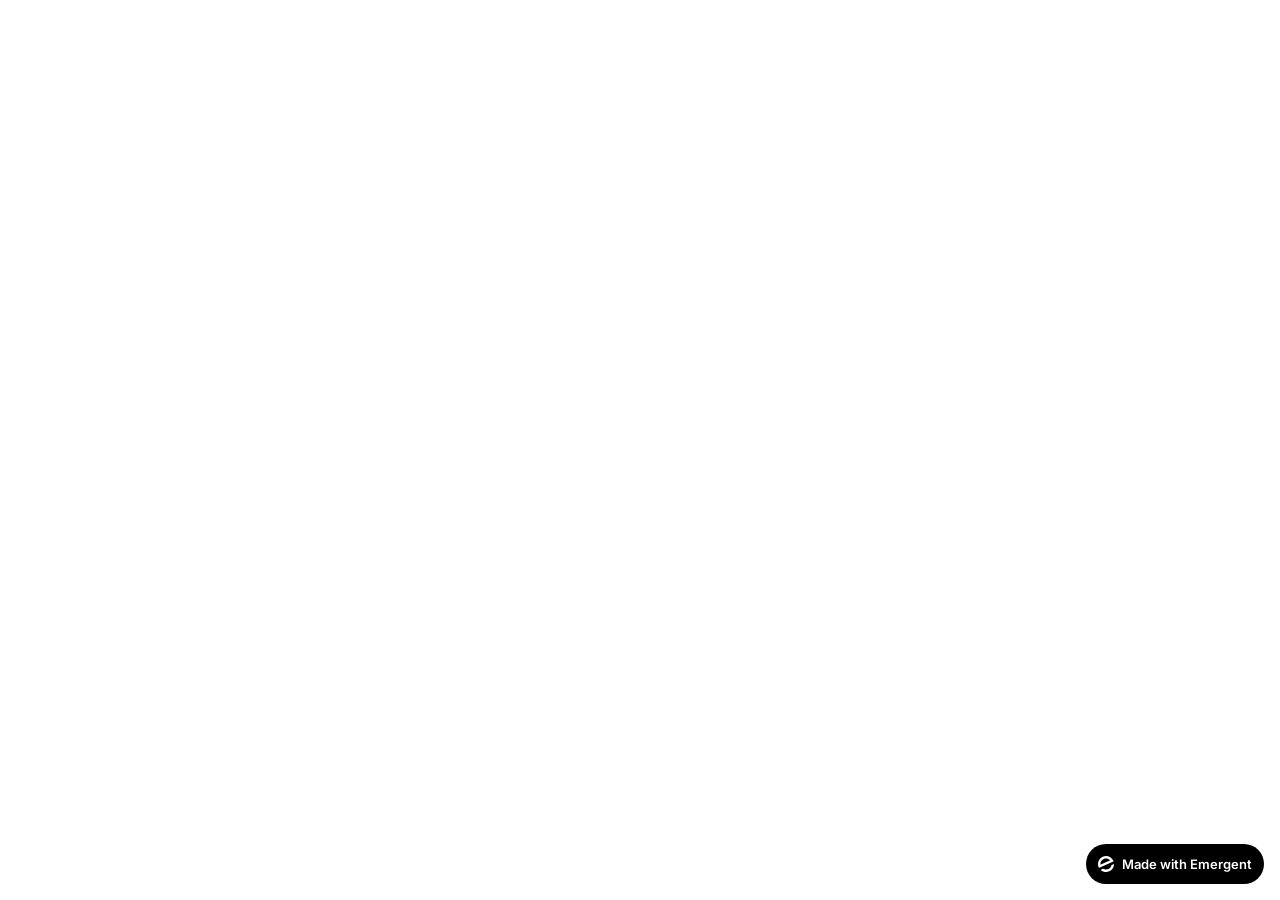
==== index.html @ 5b69a312 "Add files via upload" ====
<!DOCTYPE html>
<!-- saved from url=(0053)https://fitness-imphal-hub.preview.emergentagent.com/ -->
<html lang="en"><head><meta http-equiv="Content-Type" content="text/html; charset=UTF-8">
        
        <meta name="viewport" content="width=device-width, initial-scale=1">
        <meta name="theme-color" content="#000000">
        <meta name="description" content="A product of emergent.sh">
        <link rel="preconnect" href="https://fonts.googleapis.com/">
        <link rel="preconnect" href="https://fonts.gstatic.com/" crossorigin="">
        <link href="./Emergent _ Fullstack App_files/css2" rel="stylesheet">
        <!--
        manifest.json provides metadata used when your web app is installed on a
        user's mobile device or desktop. See https://developers.google.com/web/fundamentals/web-app-manifest/
        -->
        <!--
        Notice the use of  in the tags above.
        It will be replaced with the URL of the `public` folder during the build.
        Only files inside the `public` folder can be referenced from the HTML.

        Unlike "/favicon.ico" or "favicon.ico", "/favicon.ico" will
        work correctly both with client-side routing and a non-root public URL.
        Learn how to configure a non-root public URL by running `npm run build`.
        -->
        <title>Emergent | Fullstack App</title>
        <script type="text/javascript" crossorigin="anonymous" async="" src="./Emergent _ Fullstack App_files/array.js.download"></script><script>window.addEventListener("error",function(e){if(e.error instanceof DOMException&&e.error.name==="DataCloneError"&&e.message&&e.message.includes("PerformanceServerTiming")){e.stopImmediatePropagation();e.preventDefault()}},true);</script>
        <script src="./Emergent _ Fullstack App_files/emergent-main.js.download"></script>
        <!--
        These two scripts have been added for the Visual Edits, please do not edit or remove them
        -->
        <script>
            // Only load visual edit scripts when inside an iframe
            if (window.self !== window.top) {
                // Load debug monitor script
                var debugMonitorScript = document.createElement('script');
                debugMonitorScript.src = 'https://assets.emergent.sh/scripts/debug-monitor.js';
                document.head.appendChild(debugMonitorScript);

                // Configure Tailwind
                window.tailwind = window.tailwind || {};
                tailwind.config = {
                    corePlugins: { preflight: false },
                };

                // Load Tailwind CDN
                var tailwindScript = document.createElement('script');
                tailwindScript.src = 'https://cdn.tailwindcss.com';
                document.head.appendChild(tailwindScript);
            }
        </script>
    <script defer="" src="./Emergent _ Fullstack App_files/bundle.js.download"></script><style>@import url(https://fonts.googleapis.com/css2?family=Inter:wght@300;400;500;600;700;800;900&display=swap);</style><style>*, ::before, ::after{
  --tw-border-spacing-x: 0;
  --tw-border-spacing-y: 0;
  --tw-translate-x: 0;
  --tw-translate-y: 0;
  --tw-rotate: 0;
  --tw-skew-x: 0;
  --tw-skew-y: 0;
  --tw-scale-x: 1;
  --tw-scale-y: 1;
  --tw-pan-x:  ;
  --tw-pan-y:  ;
  --tw-pinch-zoom:  ;
  --tw-scroll-snap-strictness: proximity;
  --tw-gradient-from-position:  ;
  --tw-gradient-via-position:  ;
  --tw-gradient-to-position:  ;
  --tw-ordinal:  ;
  --tw-slashed-zero:  ;
  --tw-numeric-figure:  ;
  --tw-numeric-spacing:  ;
  --tw-numeric-fraction:  ;
  --tw-ring-inset:  ;
  --tw-ring-offset-width: 0px;
  --tw-ring-offset-color: #fff;
  --tw-ring-color: rgb(59 130 246 / 0.5);
  --tw-ring-offset-shadow: 0 0 #0000;
  --tw-ring-shadow: 0 0 #0000;
  --tw-shadow: 0 0 #0000;
  --tw-shadow-colored: 0 0 #0000;
  --tw-blur:  ;
  --tw-brightness:  ;
  --tw-contrast:  ;
  --tw-grayscale:  ;
  --tw-hue-rotate:  ;
  --tw-invert:  ;
  --tw-saturate:  ;
  --tw-sepia:  ;
  --tw-drop-shadow:  ;
  --tw-backdrop-blur:  ;
  --tw-backdrop-brightness:  ;
  --tw-backdrop-contrast:  ;
  --tw-backdrop-grayscale:  ;
  --tw-backdrop-hue-rotate:  ;
  --tw-backdrop-invert:  ;
  --tw-backdrop-opacity:  ;
  --tw-backdrop-saturate:  ;
  --tw-backdrop-sepia:  ;
  --tw-contain-size:  ;
  --tw-contain-layout:  ;
  --tw-contain-paint:  ;
  --tw-contain-style:  ;
}

::backdrop{
  --tw-border-spacing-x: 0;
  --tw-border-spacing-y: 0;
  --tw-translate-x: 0;
  --tw-translate-y: 0;
  --tw-rotate: 0;
  --tw-skew-x: 0;
  --tw-skew-y: 0;
  --tw-scale-x: 1;
  --tw-scale-y: 1;
  --tw-pan-x:  ;
  --tw-pan-y:  ;
  --tw-pinch-zoom:  ;
  --tw-scroll-snap-strictness: proximity;
  --tw-gradient-from-position:  ;
  --tw-gradient-via-position:  ;
  --tw-gradient-to-position:  ;
  --tw-ordinal:  ;
  --tw-slashed-zero:  ;
  --tw-numeric-figure:  ;
  --tw-numeric-spacing:  ;
  --tw-numeric-fraction:  ;
  --tw-ring-inset:  ;
  --tw-ring-offset-width: 0px;
  --tw-ring-offset-color: #fff;
  --tw-ring-color: rgb(59 130 246 / 0.5);
  --tw-ring-offset-shadow: 0 0 #0000;
  --tw-ring-shadow: 0 0 #0000;
  --tw-shadow: 0 0 #0000;
  --tw-shadow-colored: 0 0 #0000;
  --tw-blur:  ;
  --tw-brightness:  ;
  --tw-contrast:  ;
  --tw-grayscale:  ;
  --tw-hue-rotate:  ;
  --tw-invert:  ;
  --tw-saturate:  ;
  --tw-sepia:  ;
  --tw-drop-shadow:  ;
  --tw-backdrop-blur:  ;
  --tw-backdrop-brightness:  ;
  --tw-backdrop-contrast:  ;
  --tw-backdrop-grayscale:  ;
  --tw-backdrop-hue-rotate:  ;
  --tw-backdrop-invert:  ;
  --tw-backdrop-opacity:  ;
  --tw-backdrop-saturate:  ;
  --tw-backdrop-sepia:  ;
  --tw-contain-size:  ;
  --tw-contain-layout:  ;
  --tw-contain-paint:  ;
  --tw-contain-style:  ;
}

/*
! tailwindcss v3.4.19 | MIT License | https://tailwindcss.com
*/

/*
1. Prevent padding and border from affecting element width. (https://github.com/mozdevs/cssremedy/issues/4)
2. Allow adding a border to an element by just adding a border-width. (https://github.com/tailwindcss/tailwindcss/pull/116)
*/

*,
::before,
::after {
  box-sizing: border-box; /* 1 */
  border-width: 0; /* 2 */
  border-style: solid; /* 2 */
  border-color: #e5e7eb; /* 2 */
}

::before,
::after {
  --tw-content: '';
}

/*
1. Use a consistent sensible line-height in all browsers.
2. Prevent adjustments of font size after orientation changes in iOS.
3. Use a more readable tab size.
4. Use the user's configured `sans` font-family by default.
5. Use the user's configured `sans` font-feature-settings by default.
6. Use the user's configured `sans` font-variation-settings by default.
7. Disable tap highlights on iOS
*/

html,
:host {
  line-height: 1.5; /* 1 */
  -webkit-text-size-adjust: 100%; /* 2 */ /* 3 */
  tab-size: 4; /* 3 */
  font-family: ui-sans-serif, system-ui, sans-serif, "Apple Color Emoji", "Segoe UI Emoji", "Segoe UI Symbol", "Noto Color Emoji"; /* 4 */
  font-feature-settings: normal; /* 5 */
  font-variation-settings: normal; /* 6 */
  -webkit-tap-highlight-color: transparent; /* 7 */
}

/*
1. Remove the margin in all browsers.
2. Inherit line-height from `html` so users can set them as a class directly on the `html` element.
*/

body {
  margin: 0; /* 1 */
  line-height: inherit; /* 2 */
}

/*
1. Add the correct height in Firefox.
2. Correct the inheritance of border color in Firefox. (https://bugzilla.mozilla.org/show_bug.cgi?id=190655)
3. Ensure horizontal rules are visible by default.
*/

hr {
  height: 0; /* 1 */
  color: inherit; /* 2 */
  border-top-width: 1px; /* 3 */
}

/*
Add the correct text decoration in Chrome, Edge, and Safari.
*/

abbr:where([title]) {
  -webkit-text-decoration: underline dotted;
          text-decoration: underline dotted;
}

/*
Remove the default font size and weight for headings.
*/

h1,
h2,
h3,
h4,
h5,
h6 {
  font-size: inherit;
  font-weight: inherit;
}

/*
Reset links to optimize for opt-in styling instead of opt-out.
*/

a {
  color: inherit;
  text-decoration: inherit;
}

/*
Add the correct font weight in Edge and Safari.
*/

b,
strong {
  font-weight: bolder;
}

/*
1. Use the user's configured `mono` font-family by default.
2. Use the user's configured `mono` font-feature-settings by default.
3. Use the user's configured `mono` font-variation-settings by default.
4. Correct the odd `em` font sizing in all browsers.
*/

code,
kbd,
samp,
pre {
  font-family: ui-monospace, SFMono-Regular, Menlo, Monaco, Consolas, "Liberation Mono", "Courier New", monospace; /* 1 */
  font-feature-settings: normal; /* 2 */
  font-variation-settings: normal; /* 3 */
  font-size: 1em; /* 4 */
}

/*
Add the correct font size in all browsers.
*/

small {
  font-size: 80%;
}

/*
Prevent `sub` and `sup` elements from affecting the line height in all browsers.
*/

sub,
sup {
  font-size: 75%;
  line-height: 0;
  position: relative;
  vertical-align: baseline;
}

sub {
  bottom: -0.25em;
}

sup {
  top: -0.5em;
}

/*
1. Remove text indentation from table contents in Chrome and Safari. (https://bugs.chromium.org/p/chromium/issues/detail?id=999088, https://bugs.webkit.org/show_bug.cgi?id=201297)
2. Correct table border color inheritance in all Chrome and Safari. (https://bugs.chromium.org/p/chromium/issues/detail?id=935729, https://bugs.webkit.org/show_bug.cgi?id=195016)
3. Remove gaps between table borders by default.
*/

table {
  text-indent: 0; /* 1 */
  border-color: inherit; /* 2 */
  border-collapse: collapse; /* 3 */
}

/*
1. Change the font styles in all browsers.
2. Remove the margin in Firefox and Safari.
3. Remove default padding in all browsers.
*/

button,
input,
optgroup,
select,
textarea {
  font-family: inherit; /* 1 */
  font-feature-settings: inherit; /* 1 */
  font-variation-settings: inherit; /* 1 */
  font-size: 100%; /* 1 */
  font-weight: inherit; /* 1 */
  line-height: inherit; /* 1 */
  letter-spacing: inherit; /* 1 */
  color: inherit; /* 1 */
  margin: 0; /* 2 */
  padding: 0; /* 3 */
}

/*
Remove the inheritance of text transform in Edge and Firefox.
*/

button,
select {
  text-transform: none;
}

/*
1. Correct the inability to style clickable types in iOS and Safari.
2. Remove default button styles.
*/

button,
input:where([type='button']),
input:where([type='reset']),
input:where([type='submit']) {
  -webkit-appearance: button; /* 1 */
  background-color: transparent; /* 2 */
  background-image: none; /* 2 */
}

/*
Use the modern Firefox focus style for all focusable elements.
*/

:-moz-focusring {
  outline: auto;
}

/*
Remove the additional `:invalid` styles in Firefox. (https://github.com/mozilla/gecko-dev/blob/2f9eacd9d3d995c937b4251a5557d95d494c9be1/layout/style/res/forms.css#L728-L737)
*/

:-moz-ui-invalid {
  box-shadow: none;
}

/*
Add the correct vertical alignment in Chrome and Firefox.
*/

progress {
  vertical-align: baseline;
}

/*
Correct the cursor style of increment and decrement buttons in Safari.
*/

::-webkit-inner-spin-button,
::-webkit-outer-spin-button {
  height: auto;
}

/*
1. Correct the odd appearance in Chrome and Safari.
2. Correct the outline style in Safari.
*/

[type='search'] {
  -webkit-appearance: textfield; /* 1 */
  outline-offset: -2px; /* 2 */
}

/*
Remove the inner padding in Chrome and Safari on macOS.
*/

::-webkit-search-decoration {
  -webkit-appearance: none;
}

/*
1. Correct the inability to style clickable types in iOS and Safari.
2. Change font properties to `inherit` in Safari.
*/

::-webkit-file-upload-button {
  -webkit-appearance: button; /* 1 */
  font: inherit; /* 2 */
}

/*
Add the correct display in Chrome and Safari.
*/

summary {
  display: list-item;
}

/*
Removes the default spacing and border for appropriate elements.
*/

blockquote,
dl,
dd,
h1,
h2,
h3,
h4,
h5,
h6,
hr,
figure,
p,
pre {
  margin: 0;
}

fieldset {
  margin: 0;
  padding: 0;
}

legend {
  padding: 0;
}

ol,
ul,
menu {
  list-style: none;
  margin: 0;
  padding: 0;
}

/*
Reset default styling for dialogs.
*/

dialog {
  padding: 0;
}

/*
Prevent resizing textareas horizontally by default.
*/

textarea {
  resize: vertical;
}

/*
1. Reset the default placeholder opacity in Firefox. (https://github.com/tailwindlabs/tailwindcss/issues/3300)
2. Set the default placeholder color to the user's configured gray 400 color.
*/

input::placeholder,
textarea::placeholder {
  opacity: 1; /* 1 */
  color: #9ca3af; /* 2 */
}

/*
Set the default cursor for buttons.
*/

button,
[role="button"] {
  cursor: pointer;
}

/*
Make sure disabled buttons don't get the pointer cursor.
*/

:disabled {
  cursor: default;
}

/*
1. Make replaced elements `display: block` by default. (https://github.com/mozdevs/cssremedy/issues/14)
2. Add `vertical-align: middle` to align replaced elements more sensibly by default. (https://github.com/jensimmons/cssremedy/issues/14#issuecomment-634934210)
   This can trigger a poorly considered lint error in some tools but is included by design.
*/

img,
svg,
video,
canvas,
audio,
iframe,
embed,
object {
  display: block; /* 1 */
  vertical-align: middle; /* 2 */
}

/*
Constrain images and videos to the parent width and preserve their intrinsic aspect ratio. (https://github.com/mozdevs/cssremedy/issues/14)
*/

img,
video {
  max-width: 100%;
  height: auto;
}

/* Make elements with the HTML hidden attribute stay hidden by default */

[hidden]:where(:not([hidden="until-found"])) {
  display: none;
}

:root {
        --background: 0 0% 100%;
        --foreground: 0 0% 3.9%;
        --card: 0 0% 100%;
        --card-foreground: 0 0% 3.9%;
        --popover: 0 0% 100%;
        --popover-foreground: 0 0% 3.9%;
        --primary: 0 0% 9%;
        --primary-foreground: 0 0% 98%;
        --secondary: 0 0% 96.1%;
        --secondary-foreground: 0 0% 9%;
        --muted: 0 0% 96.1%;
        --muted-foreground: 0 0% 45.1%;
        --accent: 0 0% 96.1%;
        --accent-foreground: 0 0% 9%;
        --destructive: 0 84.2% 60.2%;
        --destructive-foreground: 0 0% 98%;
        --border: 0 0% 89.8%;
        --input: 0 0% 89.8%;
        --ring: 0 0% 3.9%;
        --chart-1: 12 76% 61%;
        --chart-2: 173 58% 39%;
        --chart-3: 197 37% 24%;
        --chart-4: 43 74% 66%;
        --chart-5: 27 87% 67%;
        --radius: 0.5rem;
    }

*{
  border-color: hsl(var(--border));
}

body{
  background-color: hsl(var(--background));
  color: hsl(var(--foreground));
}

[data-debug-wrapper="true"] {
        display: contents !important;
    }

[data-debug-wrapper="true"] > * {
        margin-left: inherit;
        margin-right: inherit;
        margin-top: inherit;
        margin-bottom: inherit;
        padding-left: inherit;
        padding-right: inherit;
        padding-top: inherit;
        padding-bottom: inherit;
        column-gap: inherit;
        row-gap: inherit;
        gap: inherit;
        border-left-width: inherit;
        border-right-width: inherit;
        border-top-width: inherit;
        border-bottom-width: inherit;
        border-left-style: inherit;
        border-right-style: inherit;
        border-top-style: inherit;
        border-bottom-style: inherit;
        border-left-color: inherit;
        border-right-color: inherit;
        border-top-color: inherit;
        border-bottom-color: inherit;
    }
.container{
  width: 100%;
}
@media (min-width: 640px){

  .container{
    max-width: 640px;
  }
}
@media (min-width: 768px){

  .container{
    max-width: 768px;
  }
}
@media (min-width: 1024px){

  .container{
    max-width: 1024px;
  }
}
@media (min-width: 1280px){

  .container{
    max-width: 1280px;
  }
}
@media (min-width: 1536px){

  .container{
    max-width: 1536px;
  }
}
.sr-only{
  position: absolute;
  width: 1px;
  height: 1px;
  padding: 0;
  margin: -1px;
  overflow: hidden;
  clip: rect(0, 0, 0, 0);
  white-space: nowrap;
  border-width: 0;
}
.pointer-events-none{
  pointer-events: none;
}
.pointer-events-auto{
  pointer-events: auto;
}
.visible{
  visibility: visible;
}
.invisible{
  visibility: hidden;
}
.fixed{
  position: fixed;
}
.absolute{
  position: absolute;
}
.relative{
  position: relative;
}
.inset-0{
  inset: 0px;
}
.inset-x-0{
  left: 0px;
  right: 0px;
}
.inset-y-0{
  top: 0px;
  bottom: 0px;
}
.-bottom-12{
  bottom: -3rem;
}
.-left-12{
  left: -3rem;
}
.-right-12{
  right: -3rem;
}
.-top-12{
  top: -3rem;
}
.bottom-0{
  bottom: 0px;
}
.bottom-6{
  bottom: 1.5rem;
}
.left-0{
  left: 0px;
}
.left-1{
  left: 0.25rem;
}
.left-1\/2{
  left: 50%;
}
.left-2{
  left: 0.5rem;
}
.left-\[50\%\]{
  left: 50%;
}
.right-0{
  right: 0px;
}
.right-1{
  right: 0.25rem;
}
.right-2{
  right: 0.5rem;
}
.right-4{
  right: 1rem;
}
.right-6{
  right: 1.5rem;
}
.top-0{
  top: 0px;
}
.top-1{
  top: 0.25rem;
}
.top-1\/2{
  top: 50%;
}
.top-4{
  top: 1rem;
}
.top-\[1px\]{
  top: 1px;
}
.top-\[50\%\]{
  top: 50%;
}
.top-\[60\%\]{
  top: 60%;
}
.top-full{
  top: 100%;
}
.z-10{
  z-index: 10;
}
.z-50{
  z-index: 50;
}
.z-\[100\]{
  z-index: 100;
}
.z-\[1\]{
  z-index: 1;
}
.-mx-1{
  margin-left: -0.25rem;
  margin-right: -0.25rem;
}
.mx-auto{
  margin-left: auto;
  margin-right: auto;
}
.my-1{
  margin-top: 0.25rem;
  margin-bottom: 0.25rem;
}
.-ml-4{
  margin-left: -1rem;
}
.-mt-4{
  margin-top: -1rem;
}
.mb-1{
  margin-bottom: 0.25rem;
}
.mb-12{
  margin-bottom: 3rem;
}
.mb-16{
  margin-bottom: 4rem;
}
.mb-4{
  margin-bottom: 1rem;
}
.mb-6{
  margin-bottom: 1.5rem;
}
.mb-8{
  margin-bottom: 2rem;
}
.ml-1{
  margin-left: 0.25rem;
}
.ml-auto{
  margin-left: auto;
}
.mr-2{
  margin-right: 0.5rem;
}
.mt-1{
  margin-top: 0.25rem;
}
.mt-1\.5{
  margin-top: 0.375rem;
}
.mt-2{
  margin-top: 0.5rem;
}
.mt-24{
  margin-top: 6rem;
}
.mt-4{
  margin-top: 1rem;
}
.mt-8{
  margin-top: 2rem;
}
.mt-auto{
  margin-top: auto;
}
.block{
  display: block;
}
.flex{
  display: flex;
}
.inline-flex{
  display: inline-flex;
}
.table{
  display: table;
}
.grid{
  display: grid;
}
.hidden{
  display: none;
}
.aspect-square{
  aspect-ratio: 1 / 1;
}
.h-1{
  height: 0.25rem;
}
.h-1\.5{
  height: 0.375rem;
}
.h-10{
  height: 2.5rem;
}
.h-14{
  height: 3.5rem;
}
.h-16{
  height: 4rem;
}
.h-2{
  height: 0.5rem;
}
.h-2\.5{
  height: 0.625rem;
}
.h-20{
  height: 5rem;
}
.h-3{
  height: 0.75rem;
}
.h-3\.5{
  height: 0.875rem;
}
.h-4{
  height: 1rem;
}
.h-5{
  height: 1.25rem;
}
.h-6{
  height: 1.5rem;
}
.h-7{
  height: 1.75rem;
}
.h-8{
  height: 2rem;
}
.h-9{
  height: 2.25rem;
}
.h-\[1px\]{
  height: 1px;
}
.h-\[400px\]{
  height: 400px;
}
.h-\[var\(--radix-navigation-menu-viewport-height\)\]{
  height: var(--radix-navigation-menu-viewport-height);
}
.h-\[var\(--radix-select-trigger-height\)\]{
  height: var(--radix-select-trigger-height);
}
.h-auto{
  height: auto;
}
.h-full{
  height: 100%;
}
.h-px{
  height: 1px;
}
.max-h-\[--radix-context-menu-content-available-height\]{
  max-height: var(--radix-context-menu-content-available-height);
}
.max-h-\[--radix-select-content-available-height\]{
  max-height: var(--radix-select-content-available-height);
}
.max-h-\[300px\]{
  max-height: 300px;
}
.max-h-\[var\(--radix-dropdown-menu-content-available-height\)\]{
  max-height: var(--radix-dropdown-menu-content-available-height);
}
.max-h-screen{
  max-height: 100vh;
}
.min-h-\[60px\]{
  min-height: 60px;
}
.min-h-screen{
  min-height: 100vh;
}
.w-10{
  width: 2.5rem;
}
.w-14{
  width: 3.5rem;
}
.w-16{
  width: 4rem;
}
.w-2{
  width: 0.5rem;
}
.w-2\.5{
  width: 0.625rem;
}
.w-24{
  width: 6rem;
}
.w-3{
  width: 0.75rem;
}
.w-3\.5{
  width: 0.875rem;
}
.w-3\/4{
  width: 75%;
}
.w-4{
  width: 1rem;
}
.w-5{
  width: 1.25rem;
}
.w-6{
  width: 1.5rem;
}
.w-64{
  width: 16rem;
}
.w-7{
  width: 1.75rem;
}
.w-72{
  width: 18rem;
}
.w-8{
  width: 2rem;
}
.w-9{
  width: 2.25rem;
}
.w-\[100px\]{
  width: 100px;
}
.w-\[1px\]{
  width: 1px;
}
.w-full{
  width: 100%;
}
.w-max{
  width: max-content;
}
.w-px{
  width: 1px;
}
.min-w-0{
  min-width: 0px;
}
.min-w-10{
  min-width: 2.5rem;
}
.min-w-8{
  min-width: 2rem;
}
.min-w-9{
  min-width: 2.25rem;
}
.min-w-\[12rem\]{
  min-width: 12rem;
}
.min-w-\[8rem\]{
  min-width: 8rem;
}
.min-w-\[var\(--radix-select-trigger-width\)\]{
  min-width: var(--radix-select-trigger-width);
}
.max-w-3xl{
  max-width: 48rem;
}
.max-w-4xl{
  max-width: 56rem;
}
.max-w-6xl{
  max-width: 72rem;
}
.max-w-lg{
  max-width: 32rem;
}
.max-w-max{
  max-width: max-content;
}
.flex-1{
  flex: 1 1;
}
.flex-shrink-0{
  flex-shrink: 0;
}
.shrink-0{
  flex-shrink: 0;
}
.grow{
  flex-grow: 1;
}
.grow-0{
  flex-grow: 0;
}
.basis-full{
  flex-basis: 100%;
}
.caption-bottom{
  caption-side: bottom;
}
.border-collapse{
  border-collapse: collapse;
}
.origin-\[--radix-context-menu-content-transform-origin\]{
  transform-origin: var(--radix-context-menu-content-transform-origin);
}
.origin-\[--radix-dropdown-menu-content-transform-origin\]{
  transform-origin: var(--radix-dropdown-menu-content-transform-origin);
}
.origin-\[--radix-hover-card-content-transform-origin\]{
  transform-origin: var(--radix-hover-card-content-transform-origin);
}
.origin-\[--radix-menubar-content-transform-origin\]{
  transform-origin: var(--radix-menubar-content-transform-origin);
}
.origin-\[--radix-popover-content-transform-origin\]{
  transform-origin: var(--radix-popover-content-transform-origin);
}
.origin-\[--radix-select-content-transform-origin\]{
  transform-origin: var(--radix-select-content-transform-origin);
}
.origin-\[--radix-tooltip-content-transform-origin\]{
  transform-origin: var(--radix-tooltip-content-transform-origin);
}
.-translate-x-1\/2{
  --tw-translate-x: -50%;
  transform: translate(var(--tw-translate-x), var(--tw-translate-y)) rotate(var(--tw-rotate)) skewX(var(--tw-skew-x)) skewY(var(--tw-skew-y)) scaleX(var(--tw-scale-x)) scaleY(var(--tw-scale-y));
}
.-translate-y-1\/2{
  --tw-translate-y: -50%;
  transform: translate(var(--tw-translate-x), var(--tw-translate-y)) rotate(var(--tw-rotate)) skewX(var(--tw-skew-x)) skewY(var(--tw-skew-y)) scaleX(var(--tw-scale-x)) scaleY(var(--tw-scale-y));
}
.translate-x-\[-50\%\]{
  --tw-translate-x: -50%;
  transform: translate(var(--tw-translate-x), var(--tw-translate-y)) rotate(var(--tw-rotate)) skewX(var(--tw-skew-x)) skewY(var(--tw-skew-y)) scaleX(var(--tw-scale-x)) scaleY(var(--tw-scale-y));
}
.translate-y-0{
  --tw-translate-y: 0px;
  transform: translate(var(--tw-translate-x), var(--tw-translate-y)) rotate(var(--tw-rotate)) skewX(var(--tw-skew-x)) skewY(var(--tw-skew-y)) scaleX(var(--tw-scale-x)) scaleY(var(--tw-scale-y));
}
.translate-y-10{
  --tw-translate-y: 2.5rem;
  transform: translate(var(--tw-translate-x), var(--tw-translate-y)) rotate(var(--tw-rotate)) skewX(var(--tw-skew-x)) skewY(var(--tw-skew-y)) scaleX(var(--tw-scale-x)) scaleY(var(--tw-scale-y));
}
.translate-y-\[-50\%\]{
  --tw-translate-y: -50%;
  transform: translate(var(--tw-translate-x), var(--tw-translate-y)) rotate(var(--tw-rotate)) skewX(var(--tw-skew-x)) skewY(var(--tw-skew-y)) scaleX(var(--tw-scale-x)) scaleY(var(--tw-scale-y));
}
.rotate-45{
  --tw-rotate: 45deg;
  transform: translate(var(--tw-translate-x), var(--tw-translate-y)) rotate(var(--tw-rotate)) skewX(var(--tw-skew-x)) skewY(var(--tw-skew-y)) scaleX(var(--tw-scale-x)) scaleY(var(--tw-scale-y));
}
.rotate-90{
  --tw-rotate: 90deg;
  transform: translate(var(--tw-translate-x), var(--tw-translate-y)) rotate(var(--tw-rotate)) skewX(var(--tw-skew-x)) skewY(var(--tw-skew-y)) scaleX(var(--tw-scale-x)) scaleY(var(--tw-scale-y));
}
.transform{
  transform: translate(var(--tw-translate-x), var(--tw-translate-y)) rotate(var(--tw-rotate)) skewX(var(--tw-skew-x)) skewY(var(--tw-skew-y)) scaleX(var(--tw-scale-x)) scaleY(var(--tw-scale-y));
}
@keyframes pulse{

  50%{
    opacity: .5;
  }
}
.animate-pulse{
  animation: pulse 2s cubic-bezier(0.4, 0, 0.6, 1) infinite;
}
.cursor-default{
  cursor: default;
}
.cursor-pointer{
  cursor: pointer;
}
.touch-none{
  touch-action: none;
}
.select-none{
  -webkit-user-select: none;
          user-select: none;
}
.list-none{
  list-style-type: none;
}
.grid-cols-1{
  grid-template-columns: repeat(1, minmax(0, 1fr));
}
.flex-row{
  flex-direction: row;
}
.flex-col{
  flex-direction: column;
}
.flex-col-reverse{
  flex-direction: column-reverse;
}
.flex-wrap{
  flex-wrap: wrap;
}
.items-start{
  align-items: flex-start;
}
.items-end{
  align-items: flex-end;
}
.items-center{
  align-items: center;
}
.justify-center{
  justify-content: center;
}
.justify-between{
  justify-content: space-between;
}
.gap-1{
  gap: 0.25rem;
}
.gap-1\.5{
  gap: 0.375rem;
}
.gap-12{
  gap: 3rem;
}
.gap-2{
  gap: 0.5rem;
}
.gap-3{
  gap: 0.75rem;
}
.gap-4{
  gap: 1rem;
}
.gap-6{
  gap: 1.5rem;
}
.gap-8{
  gap: 2rem;
}
.space-x-1 > :not([hidden]) ~ :not([hidden]){
  --tw-space-x-reverse: 0;
  margin-right: calc(0.25rem * var(--tw-space-x-reverse));
  margin-left: calc(0.25rem * calc(1 - var(--tw-space-x-reverse)));
}
.space-x-2 > :not([hidden]) ~ :not([hidden]){
  --tw-space-x-reverse: 0;
  margin-right: calc(0.5rem * var(--tw-space-x-reverse));
  margin-left: calc(0.5rem * calc(1 - var(--tw-space-x-reverse)));
}
.space-x-3 > :not([hidden]) ~ :not([hidden]){
  --tw-space-x-reverse: 0;
  margin-right: calc(0.75rem * var(--tw-space-x-reverse));
  margin-left: calc(0.75rem * calc(1 - var(--tw-space-x-reverse)));
}
.space-x-4 > :not([hidden]) ~ :not([hidden]){
  --tw-space-x-reverse: 0;
  margin-right: calc(1rem * var(--tw-space-x-reverse));
  margin-left: calc(1rem * calc(1 - var(--tw-space-x-reverse)));
}
.space-x-8 > :not([hidden]) ~ :not([hidden]){
  --tw-space-x-reverse: 0;
  margin-right: calc(2rem * var(--tw-space-x-reverse));
  margin-left: calc(2rem * calc(1 - var(--tw-space-x-reverse)));
}
.space-y-1 > :not([hidden]) ~ :not([hidden]){
  --tw-space-y-reverse: 0;
  margin-top: calc(0.25rem * calc(1 - var(--tw-space-y-reverse)));
  margin-bottom: calc(0.25rem * var(--tw-space-y-reverse));
}
.space-y-1\.5 > :not([hidden]) ~ :not([hidden]){
  --tw-space-y-reverse: 0;
  margin-top: calc(0.375rem * calc(1 - var(--tw-space-y-reverse)));
  margin-bottom: calc(0.375rem * var(--tw-space-y-reverse));
}
.space-y-2 > :not([hidden]) ~ :not([hidden]){
  --tw-space-y-reverse: 0;
  margin-top: calc(0.5rem * calc(1 - var(--tw-space-y-reverse)));
  margin-bottom: calc(0.5rem * var(--tw-space-y-reverse));
}
.space-y-4 > :not([hidden]) ~ :not([hidden]){
  --tw-space-y-reverse: 0;
  margin-top: calc(1rem * calc(1 - var(--tw-space-y-reverse)));
  margin-bottom: calc(1rem * var(--tw-space-y-reverse));
}
.space-y-8 > :not([hidden]) ~ :not([hidden]){
  --tw-space-y-reverse: 0;
  margin-top: calc(2rem * calc(1 - var(--tw-space-y-reverse)));
  margin-bottom: calc(2rem * var(--tw-space-y-reverse));
}
.overflow-auto{
  overflow: auto;
}
.overflow-hidden{
  overflow: hidden;
}
.overflow-y-auto{
  overflow-y: auto;
}
.overflow-x-hidden{
  overflow-x: hidden;
}
.whitespace-nowrap{
  white-space: nowrap;
}
.break-words{
  overflow-wrap: break-word;
}
.rounded-\[inherit\]{
  border-radius: inherit;
}
.rounded-full{
  border-radius: 9999px;
}
.rounded-lg{
  border-radius: var(--radius);
}
.rounded-md{
  border-radius: calc(var(--radius) - 2px);
}
.rounded-sm{
  border-radius: calc(var(--radius) - 4px);
}
.rounded-xl{
  border-radius: 0.75rem;
}
.rounded-t-\[10px\]{
  border-top-left-radius: 10px;
  border-top-right-radius: 10px;
}
.rounded-tl-sm{
  border-top-left-radius: calc(var(--radius) - 4px);
}
.border{
  border-width: 1px;
}
.border-2{
  border-width: 2px;
}
.border-y{
  border-top-width: 1px;
  border-bottom-width: 1px;
}
.border-b{
  border-bottom-width: 1px;
}
.border-l{
  border-left-width: 1px;
}
.border-r{
  border-right-width: 1px;
}
.border-t{
  border-top-width: 1px;
}
.border-destructive{
  border-color: hsl(var(--destructive));
}
.border-destructive\/50{
  border-color: hsl(var(--destructive) / 0.5);
}
.border-input{
  border-color: hsl(var(--input));
}
.border-primary{
  border-color: hsl(var(--primary));
}
.border-primary\/50{
  border-color: hsl(var(--primary) / 0.5);
}
.border-red-600{
  --tw-border-opacity: 1;
  border-color: rgb(220 38 38 / var(--tw-border-opacity, 1));
}
.border-red-900\/20{
  border-color: rgb(127 29 29 / 0.2);
}
.border-transparent{
  border-color: transparent;
}
.border-white{
  --tw-border-opacity: 1;
  border-color: rgb(255 255 255 / var(--tw-border-opacity, 1));
}
.border-zinc-700{
  --tw-border-opacity: 1;
  border-color: rgb(63 63 70 / var(--tw-border-opacity, 1));
}
.border-zinc-800{
  --tw-border-opacity: 1;
  border-color: rgb(39 39 42 / var(--tw-border-opacity, 1));
}
.border-zinc-900{
  --tw-border-opacity: 1;
  border-color: rgb(24 24 27 / var(--tw-border-opacity, 1));
}
.border-l-transparent{
  border-left-color: transparent;
}
.border-t-transparent{
  border-top-color: transparent;
}
.bg-accent{
  background-color: hsl(var(--accent));
}
.bg-background{
  background-color: hsl(var(--background));
}
.bg-black{
  --tw-bg-opacity: 1;
  background-color: rgb(0 0 0 / var(--tw-bg-opacity, 1));
}
.bg-black\/80{
  background-color: rgb(0 0 0 / 0.8);
}
.bg-black\/90{
  background-color: rgb(0 0 0 / 0.9);
}
.bg-black\/95{
  background-color: rgb(0 0 0 / 0.95);
}
.bg-border{
  background-color: hsl(var(--border));
}
.bg-card{
  background-color: hsl(var(--card));
}
.bg-destructive{
  background-color: hsl(var(--destructive));
}
.bg-foreground{
  background-color: hsl(var(--foreground));
}
.bg-green-600{
  --tw-bg-opacity: 1;
  background-color: rgb(22 163 74 / var(--tw-bg-opacity, 1));
}
.bg-muted{
  background-color: hsl(var(--muted));
}
.bg-muted\/50{
  background-color: hsl(var(--muted) / 0.5);
}
.bg-popover{
  background-color: hsl(var(--popover));
}
.bg-primary{
  background-color: hsl(var(--primary));
}
.bg-primary\/10{
  background-color: hsl(var(--primary) / 0.1);
}
.bg-primary\/20{
  background-color: hsl(var(--primary) / 0.2);
}
.bg-red-600{
  --tw-bg-opacity: 1;
  background-color: rgb(220 38 38 / var(--tw-bg-opacity, 1));
}
.bg-red-600\/10{
  background-color: rgb(220 38 38 / 0.1);
}
.bg-secondary{
  background-color: hsl(var(--secondary));
}
.bg-transparent{
  background-color: transparent;
}
.bg-zinc-900{
  --tw-bg-opacity: 1;
  background-color: rgb(24 24 27 / var(--tw-bg-opacity, 1));
}
.bg-zinc-900\/50{
  background-color: rgb(24 24 27 / 0.5);
}
.bg-zinc-950{
  --tw-bg-opacity: 1;
  background-color: rgb(9 9 11 / var(--tw-bg-opacity, 1));
}
.bg-gradient-to-b{
  background-image: linear-gradient(to bottom, var(--tw-gradient-stops));
}
.bg-gradient-to-br{
  background-image: linear-gradient(to bottom right, var(--tw-gradient-stops));
}
.bg-gradient-to-t{
  background-image: linear-gradient(to top, var(--tw-gradient-stops));
}
.from-black{
  --tw-gradient-from: #000 var(--tw-gradient-from-position);
  --tw-gradient-to: rgb(0 0 0 / 0) var(--tw-gradient-to-position);
  --tw-gradient-stops: var(--tw-gradient-from), var(--tw-gradient-to);
}
.from-black\/80{
  --tw-gradient-from: rgb(0 0 0 / 0.8) var(--tw-gradient-from-position);
  --tw-gradient-to: rgb(0 0 0 / 0) var(--tw-gradient-to-position);
  --tw-gradient-stops: var(--tw-gradient-from), var(--tw-gradient-to);
}
.from-red-600{
  --tw-gradient-from: #dc2626 var(--tw-gradient-from-position);
  --tw-gradient-to: rgb(220 38 38 / 0) var(--tw-gradient-to-position);
  --tw-gradient-stops: var(--tw-gradient-from), var(--tw-gradient-to);
}
.from-red-600\/80{
  --tw-gradient-from: rgb(220 38 38 / 0.8) var(--tw-gradient-from-position);
  --tw-gradient-to: rgb(220 38 38 / 0) var(--tw-gradient-to-position);
  --tw-gradient-stops: var(--tw-gradient-from), var(--tw-gradient-to);
}
.via-black\/70{
  --tw-gradient-to: rgb(0 0 0 / 0)  var(--tw-gradient-to-position);
  --tw-gradient-stops: var(--tw-gradient-from), rgb(0 0 0 / 0.7) var(--tw-gradient-via-position), var(--tw-gradient-to);
}
.to-black{
  --tw-gradient-to: #000 var(--tw-gradient-to-position);
}
.to-red-800{
  --tw-gradient-to: #991b1b var(--tw-gradient-to-position);
}
.to-transparent{
  --tw-gradient-to: transparent var(--tw-gradient-to-position);
}
.to-zinc-950{
  --tw-gradient-to: #09090b var(--tw-gradient-to-position);
}
.fill-current{
  fill: currentColor;
}
.fill-primary{
  fill: hsl(var(--primary));
}
.fill-red-600{
  fill: #dc2626;
}
.fill-red-600\/50{
  fill: rgb(220 38 38 / 0.5);
}
.object-cover{
  object-fit: cover;
}
.p-0{
  padding: 0px;
}
.p-1{
  padding: 0.25rem;
}
.p-2{
  padding: 0.5rem;
}
.p-3{
  padding: 0.75rem;
}
.p-4{
  padding: 1rem;
}
.p-6{
  padding: 1.5rem;
}
.p-8{
  padding: 2rem;
}
.p-\[1px\]{
  padding: 1px;
}
.px-1\.5{
  padding-left: 0.375rem;
  padding-right: 0.375rem;
}
.px-2{
  padding-left: 0.5rem;
  padding-right: 0.5rem;
}
.px-2\.5{
  padding-left: 0.625rem;
  padding-right: 0.625rem;
}
.px-3{
  padding-left: 0.75rem;
  padding-right: 0.75rem;
}
.px-4{
  padding-left: 1rem;
  padding-right: 1rem;
}
.px-8{
  padding-left: 2rem;
  padding-right: 2rem;
}
.py-0\.5{
  padding-top: 0.125rem;
  padding-bottom: 0.125rem;
}
.py-1{
  padding-top: 0.25rem;
  padding-bottom: 0.25rem;
}
.py-1\.5{
  padding-top: 0.375rem;
  padding-bottom: 0.375rem;
}
.py-12{
  padding-top: 3rem;
  padding-bottom: 3rem;
}
.py-2{
  padding-top: 0.5rem;
  padding-bottom: 0.5rem;
}
.py-24{
  padding-top: 6rem;
  padding-bottom: 6rem;
}
.py-3{
  padding-top: 0.75rem;
  padding-bottom: 0.75rem;
}
.py-4{
  padding-top: 1rem;
  padding-bottom: 1rem;
}
.py-6{
  padding-top: 1.5rem;
  padding-bottom: 1.5rem;
}
.pb-4{
  padding-bottom: 1rem;
}
.pl-2{
  padding-left: 0.5rem;
}
.pl-2\.5{
  padding-left: 0.625rem;
}
.pl-4{
  padding-left: 1rem;
}
.pl-8{
  padding-left: 2rem;
}
.pr-2{
  padding-right: 0.5rem;
}
.pr-2\.5{
  padding-right: 0.625rem;
}
.pr-6{
  padding-right: 1.5rem;
}
.pr-8{
  padding-right: 2rem;
}
.pt-0{
  padding-top: 0px;
}
.pt-1{
  padding-top: 0.25rem;
}
.pt-20{
  padding-top: 5rem;
}
.pt-4{
  padding-top: 1rem;
}
.pt-8{
  padding-top: 2rem;
}
.text-left{
  text-align: left;
}
.text-center{
  text-align: center;
}
.align-middle{
  vertical-align: middle;
}
.text-3xl{
  font-size: 1.875rem;
  line-height: 2.25rem;
}
.text-4xl{
  font-size: 2.25rem;
  line-height: 2.5rem;
}
.text-5xl{
  font-size: 3rem;
  line-height: 1;
}
.text-\[0\.8rem\]{
  font-size: 0.8rem;
}
.text-base{
  font-size: 1rem;
  line-height: 1.5rem;
}
.text-lg{
  font-size: 1.125rem;
  line-height: 1.75rem;
}
.text-sm{
  font-size: 0.875rem;
  line-height: 1.25rem;
}
.text-xl{
  font-size: 1.25rem;
  line-height: 1.75rem;
}
.text-xs{
  font-size: 0.75rem;
  line-height: 1rem;
}
.font-black{
  font-weight: 900;
}
.font-bold{
  font-weight: 700;
}
.font-light{
  font-weight: 300;
}
.font-medium{
  font-weight: 500;
}
.font-normal{
  font-weight: 400;
}
.font-semibold{
  font-weight: 600;
}
.italic{
  font-style: italic;
}
.leading-none{
  line-height: 1;
}
.leading-relaxed{
  line-height: 1.625;
}
.leading-tight{
  line-height: 1.25;
}
.tracking-tight{
  letter-spacing: -0.025em;
}
.tracking-widest{
  letter-spacing: 0.1em;
}
.text-accent-foreground{
  color: hsl(var(--accent-foreground));
}
.text-card-foreground{
  color: hsl(var(--card-foreground));
}
.text-current{
  color: currentColor;
}
.text-destructive{
  color: hsl(var(--destructive));
}
.text-destructive-foreground{
  color: hsl(var(--destructive-foreground));
}
.text-foreground{
  color: hsl(var(--foreground));
}
.text-foreground\/50{
  color: hsl(var(--foreground) / 0.5);
}
.text-gray-300{
  --tw-text-opacity: 1;
  color: rgb(209 213 219 / var(--tw-text-opacity, 1));
}
.text-gray-400{
  --tw-text-opacity: 1;
  color: rgb(156 163 175 / var(--tw-text-opacity, 1));
}
.text-gray-500{
  --tw-text-opacity: 1;
  color: rgb(107 114 128 / var(--tw-text-opacity, 1));
}
.text-muted-foreground{
  color: hsl(var(--muted-foreground));
}
.text-popover-foreground{
  color: hsl(var(--popover-foreground));
}
.text-primary{
  color: hsl(var(--primary));
}
.text-primary-foreground{
  color: hsl(var(--primary-foreground));
}
.text-red-500{
  --tw-text-opacity: 1;
  color: rgb(239 68 68 / var(--tw-text-opacity, 1));
}
.text-red-600{
  --tw-text-opacity: 1;
  color: rgb(220 38 38 / var(--tw-text-opacity, 1));
}
.text-secondary-foreground{
  color: hsl(var(--secondary-foreground));
}
.text-white{
  --tw-text-opacity: 1;
  color: rgb(255 255 255 / var(--tw-text-opacity, 1));
}
.underline-offset-4{
  text-underline-offset: 4px;
}
.opacity-0{
  opacity: 0;
}
.opacity-100{
  opacity: 1;
}
.opacity-50{
  opacity: 0.5;
}
.opacity-60{
  opacity: 0.6;
}
.opacity-70{
  opacity: 0.7;
}
.opacity-90{
  opacity: 0.9;
}
.shadow{
  --tw-shadow: 0 1px 3px 0 rgb(0 0 0 / 0.1), 0 1px 2px -1px rgb(0 0 0 / 0.1);
  --tw-shadow-colored: 0 1px 3px 0 var(--tw-shadow-color), 0 1px 2px -1px var(--tw-shadow-color);
  box-shadow: var(--tw-ring-offset-shadow, 0 0 #0000), var(--tw-ring-shadow, 0 0 #0000), var(--tw-shadow);
}
.shadow-lg{
  --tw-shadow: 0 10px 15px -3px rgb(0 0 0 / 0.1), 0 4px 6px -4px rgb(0 0 0 / 0.1);
  --tw-shadow-colored: 0 10px 15px -3px var(--tw-shadow-color), 0 4px 6px -4px var(--tw-shadow-color);
  box-shadow: var(--tw-ring-offset-shadow, 0 0 #0000), var(--tw-ring-shadow, 0 0 #0000), var(--tw-shadow);
}
.shadow-md{
  --tw-shadow: 0 4px 6px -1px rgb(0 0 0 / 0.1), 0 2px 4px -2px rgb(0 0 0 / 0.1);
  --tw-shadow-colored: 0 4px 6px -1px var(--tw-shadow-color), 0 2px 4px -2px var(--tw-shadow-color);
  box-shadow: var(--tw-ring-offset-shadow, 0 0 #0000), var(--tw-ring-shadow, 0 0 #0000), var(--tw-shadow);
}
.shadow-sm{
  --tw-shadow: 0 1px 2px 0 rgb(0 0 0 / 0.05);
  --tw-shadow-colored: 0 1px 2px 0 var(--tw-shadow-color);
  box-shadow: var(--tw-ring-offset-shadow, 0 0 #0000), var(--tw-ring-shadow, 0 0 #0000), var(--tw-shadow);
}
.shadow-green-600\/50{
  --tw-shadow-color: rgb(22 163 74 / 0.5);
  --tw-shadow: var(--tw-shadow-colored);
}
.shadow-red-600\/50{
  --tw-shadow-color: rgb(220 38 38 / 0.5);
  --tw-shadow: var(--tw-shadow-colored);
}
.outline-none{
  outline: 2px solid transparent;
  outline-offset: 2px;
}
.outline{
  outline-style: solid;
}
.ring-0{
  --tw-ring-offset-shadow: var(--tw-ring-inset) 0 0 0 var(--tw-ring-offset-width) var(--tw-ring-offset-color);
  --tw-ring-shadow: var(--tw-ring-inset) 0 0 0 calc(0px + var(--tw-ring-offset-width)) var(--tw-ring-color);
  box-shadow: var(--tw-ring-offset-shadow), var(--tw-ring-shadow), var(--tw-shadow, 0 0 #0000);
}
.ring-1{
  --tw-ring-offset-shadow: var(--tw-ring-inset) 0 0 0 var(--tw-ring-offset-width) var(--tw-ring-offset-color);
  --tw-ring-shadow: var(--tw-ring-inset) 0 0 0 calc(1px + var(--tw-ring-offset-width)) var(--tw-ring-color);
  box-shadow: var(--tw-ring-offset-shadow), var(--tw-ring-shadow), var(--tw-shadow, 0 0 #0000);
}
.ring-ring{
  --tw-ring-color: hsl(var(--ring));
}
.ring-offset-background{
  --tw-ring-offset-color: hsl(var(--background));
}
.filter{
  filter: var(--tw-blur) var(--tw-brightness) var(--tw-contrast) var(--tw-grayscale) var(--tw-hue-rotate) var(--tw-invert) var(--tw-saturate) var(--tw-sepia) var(--tw-drop-shadow);
}
.backdrop-blur-lg{
  --tw-backdrop-blur: blur(16px);
  backdrop-filter: var(--tw-backdrop-blur) var(--tw-backdrop-brightness) var(--tw-backdrop-contrast) var(--tw-backdrop-grayscale) var(--tw-backdrop-hue-rotate) var(--tw-backdrop-invert) var(--tw-backdrop-opacity) var(--tw-backdrop-saturate) var(--tw-backdrop-sepia);
}
.backdrop-blur-md{
  --tw-backdrop-blur: blur(12px);
  backdrop-filter: var(--tw-backdrop-blur) var(--tw-backdrop-brightness) var(--tw-backdrop-contrast) var(--tw-backdrop-grayscale) var(--tw-backdrop-hue-rotate) var(--tw-backdrop-invert) var(--tw-backdrop-opacity) var(--tw-backdrop-saturate) var(--tw-backdrop-sepia);
}
.transition{
  transition-property: color, background-color, border-color, text-decoration-color, fill, stroke, opacity, box-shadow, transform, filter, backdrop-filter;
  transition-timing-function: cubic-bezier(0.4, 0, 0.2, 1);
  transition-duration: 150ms;
}
.transition-all{
  transition-property: all;
  transition-timing-function: cubic-bezier(0.4, 0, 0.2, 1);
  transition-duration: 150ms;
}
.transition-colors{
  transition-property: color, background-color, border-color, text-decoration-color, fill, stroke;
  transition-timing-function: cubic-bezier(0.4, 0, 0.2, 1);
  transition-duration: 150ms;
}
.transition-opacity{
  transition-property: opacity;
  transition-timing-function: cubic-bezier(0.4, 0, 0.2, 1);
  transition-duration: 150ms;
}
.transition-transform{
  transition-property: transform;
  transition-timing-function: cubic-bezier(0.4, 0, 0.2, 1);
  transition-duration: 150ms;
}
.duration-1000{
  transition-duration: 1000ms;
}
.duration-200{
  transition-duration: 200ms;
}
.duration-300{
  transition-duration: 300ms;
}
.duration-500{
  transition-duration: 500ms;
}
.ease-in-out{
  transition-timing-function: cubic-bezier(0.4, 0, 0.2, 1);
}
@keyframes enter{

  from{
    opacity: var(--tw-enter-opacity, 1);
    transform: translate3d(var(--tw-enter-translate-x, 0), var(--tw-enter-translate-y, 0), 0) scale3d(var(--tw-enter-scale, 1), var(--tw-enter-scale, 1), var(--tw-enter-scale, 1)) rotate(var(--tw-enter-rotate, 0));
  }
}
@keyframes exit{

  to{
    opacity: var(--tw-exit-opacity, 1);
    transform: translate3d(var(--tw-exit-translate-x, 0), var(--tw-exit-translate-y, 0), 0) scale3d(var(--tw-exit-scale, 1), var(--tw-exit-scale, 1), var(--tw-exit-scale, 1)) rotate(var(--tw-exit-rotate, 0));
  }
}
.animate-in{
  animation-name: enter;
  animation-duration: 150ms;
  --tw-enter-opacity: initial;
  --tw-enter-scale: initial;
  --tw-enter-rotate: initial;
  --tw-enter-translate-x: initial;
  --tw-enter-translate-y: initial;
}
.fade-in-0{
  --tw-enter-opacity: 0;
}
.zoom-in-95{
  --tw-enter-scale: .95;
}
.duration-1000{
  animation-duration: 1000ms;
}
.duration-200{
  animation-duration: 200ms;
}
.duration-300{
  animation-duration: 300ms;
}
.duration-500{
  animation-duration: 500ms;
}
.ease-in-out{
  animation-timing-function: cubic-bezier(0.4, 0, 0.2, 1);
}
.running{
  animation-play-state: running;
}

body {
    margin: 0;
    font-family:
        'Inter', -apple-system, BlinkMacSystemFont, "Segoe UI", "Roboto", "Oxygen",
        "Ubuntu", "Cantarell", "Fira Sans", "Droid Sans", "Helvetica Neue",
        sans-serif;
    -webkit-font-smoothing: antialiased;
    -moz-osx-font-smoothing: grayscale;
}

code {
    font-family:
        source-code-pro, Menlo, Monaco, Consolas, "Courier New", monospace;
}

.file\:border-0::file-selector-button{
  border-width: 0px;
}

.file\:bg-transparent::file-selector-button{
  background-color: transparent;
}

.file\:text-sm::file-selector-button{
  font-size: 0.875rem;
  line-height: 1.25rem;
}

.file\:font-medium::file-selector-button{
  font-weight: 500;
}

.file\:text-foreground::file-selector-button{
  color: hsl(var(--foreground));
}

.placeholder\:text-muted-foreground::placeholder{
  color: hsl(var(--muted-foreground));
}

.after\:absolute::after{
  content: var(--tw-content);
  position: absolute;
}

.after\:inset-y-0::after{
  content: var(--tw-content);
  top: 0px;
  bottom: 0px;
}

.after\:left-1\/2::after{
  content: var(--tw-content);
  left: 50%;
}

.after\:w-1::after{
  content: var(--tw-content);
  width: 0.25rem;
}

.after\:-translate-x-1\/2::after{
  content: var(--tw-content);
  --tw-translate-x: -50%;
  transform: translate(var(--tw-translate-x), var(--tw-translate-y)) rotate(var(--tw-rotate)) skewX(var(--tw-skew-x)) skewY(var(--tw-skew-y)) scaleX(var(--tw-scale-x)) scaleY(var(--tw-scale-y));
}

.first\:rounded-l-md:first-child{
  border-top-left-radius: calc(var(--radius) - 2px);
  border-bottom-left-radius: calc(var(--radius) - 2px);
}

.first\:border-l:first-child{
  border-left-width: 1px;
}

.last\:rounded-r-md:last-child{
  border-top-right-radius: calc(var(--radius) - 2px);
  border-bottom-right-radius: calc(var(--radius) - 2px);
}

.focus-within\:relative:focus-within{
  position: relative;
}

.focus-within\:z-20:focus-within{
  z-index: 20;
}

.hover\:scale-105:hover{
  --tw-scale-x: 1.05;
  --tw-scale-y: 1.05;
  transform: translate(var(--tw-translate-x), var(--tw-translate-y)) rotate(var(--tw-rotate)) skewX(var(--tw-skew-x)) skewY(var(--tw-skew-y)) scaleX(var(--tw-scale-x)) scaleY(var(--tw-scale-y));
}

.hover\:scale-110:hover{
  --tw-scale-x: 1.1;
  --tw-scale-y: 1.1;
  transform: translate(var(--tw-translate-x), var(--tw-translate-y)) rotate(var(--tw-rotate)) skewX(var(--tw-skew-x)) skewY(var(--tw-skew-y)) scaleX(var(--tw-scale-x)) scaleY(var(--tw-scale-y));
}

.hover\:border-red-600:hover{
  --tw-border-opacity: 1;
  border-color: rgb(220 38 38 / var(--tw-border-opacity, 1));
}

.hover\:bg-accent:hover{
  background-color: hsl(var(--accent));
}

.hover\:bg-destructive\/80:hover{
  background-color: hsl(var(--destructive) / 0.8);
}

.hover\:bg-destructive\/90:hover{
  background-color: hsl(var(--destructive) / 0.9);
}

.hover\:bg-green-700:hover{
  --tw-bg-opacity: 1;
  background-color: rgb(21 128 61 / var(--tw-bg-opacity, 1));
}

.hover\:bg-muted:hover{
  background-color: hsl(var(--muted));
}

.hover\:bg-muted\/50:hover{
  background-color: hsl(var(--muted) / 0.5);
}

.hover\:bg-primary:hover{
  background-color: hsl(var(--primary));
}

.hover\:bg-primary\/80:hover{
  background-color: hsl(var(--primary) / 0.8);
}

.hover\:bg-primary\/90:hover{
  background-color: hsl(var(--primary) / 0.9);
}

.hover\:bg-red-600:hover{
  --tw-bg-opacity: 1;
  background-color: rgb(220 38 38 / var(--tw-bg-opacity, 1));
}

.hover\:bg-red-700:hover{
  --tw-bg-opacity: 1;
  background-color: rgb(185 28 28 / var(--tw-bg-opacity, 1));
}

.hover\:bg-secondary:hover{
  background-color: hsl(var(--secondary));
}

.hover\:bg-secondary\/80:hover{
  background-color: hsl(var(--secondary) / 0.8);
}

.hover\:bg-white:hover{
  --tw-bg-opacity: 1;
  background-color: rgb(255 255 255 / var(--tw-bg-opacity, 1));
}

.hover\:bg-zinc-800:hover{
  --tw-bg-opacity: 1;
  background-color: rgb(39 39 42 / var(--tw-bg-opacity, 1));
}

.hover\:text-accent-foreground:hover{
  color: hsl(var(--accent-foreground));
}

.hover\:text-black:hover{
  --tw-text-opacity: 1;
  color: rgb(0 0 0 / var(--tw-text-opacity, 1));
}

.hover\:text-foreground:hover{
  color: hsl(var(--foreground));
}

.hover\:text-muted-foreground:hover{
  color: hsl(var(--muted-foreground));
}

.hover\:text-primary-foreground:hover{
  color: hsl(var(--primary-foreground));
}

.hover\:text-red-500:hover{
  --tw-text-opacity: 1;
  color: rgb(239 68 68 / var(--tw-text-opacity, 1));
}

.hover\:text-white:hover{
  --tw-text-opacity: 1;
  color: rgb(255 255 255 / var(--tw-text-opacity, 1));
}

.hover\:underline:hover{
  text-decoration-line: underline;
}

.hover\:opacity-100:hover{
  opacity: 1;
}

.hover\:shadow-lg:hover{
  --tw-shadow: 0 10px 15px -3px rgb(0 0 0 / 0.1), 0 4px 6px -4px rgb(0 0 0 / 0.1);
  --tw-shadow-colored: 0 10px 15px -3px var(--tw-shadow-color), 0 4px 6px -4px var(--tw-shadow-color);
  box-shadow: var(--tw-ring-offset-shadow, 0 0 #0000), var(--tw-ring-shadow, 0 0 #0000), var(--tw-shadow);
}

.hover\:shadow-red-600\/20:hover{
  --tw-shadow-color: rgb(220 38 38 / 0.2);
  --tw-shadow: var(--tw-shadow-colored);
}

.hover\:shadow-red-600\/70:hover{
  --tw-shadow-color: rgb(220 38 38 / 0.7);
  --tw-shadow: var(--tw-shadow-colored);
}

.focus\:bg-accent:focus{
  background-color: hsl(var(--accent));
}

.focus\:bg-primary:focus{
  background-color: hsl(var(--primary));
}

.focus\:text-accent-foreground:focus{
  color: hsl(var(--accent-foreground));
}

.focus\:text-primary-foreground:focus{
  color: hsl(var(--primary-foreground));
}

.focus\:opacity-100:focus{
  opacity: 1;
}

.focus\:outline-none:focus{
  outline: 2px solid transparent;
  outline-offset: 2px;
}

.focus\:ring-1:focus{
  --tw-ring-offset-shadow: var(--tw-ring-inset) 0 0 0 var(--tw-ring-offset-width) var(--tw-ring-offset-color);
  --tw-ring-shadow: var(--tw-ring-inset) 0 0 0 calc(1px + var(--tw-ring-offset-width)) var(--tw-ring-color);
  box-shadow: var(--tw-ring-offset-shadow), var(--tw-ring-shadow), var(--tw-shadow, 0 0 #0000);
}

.focus\:ring-2:focus{
  --tw-ring-offset-shadow: var(--tw-ring-inset) 0 0 0 var(--tw-ring-offset-width) var(--tw-ring-offset-color);
  --tw-ring-shadow: var(--tw-ring-inset) 0 0 0 calc(2px + var(--tw-ring-offset-width)) var(--tw-ring-color);
  box-shadow: var(--tw-ring-offset-shadow), var(--tw-ring-shadow), var(--tw-shadow, 0 0 #0000);
}

.focus\:ring-ring:focus{
  --tw-ring-color: hsl(var(--ring));
}

.focus\:ring-offset-2:focus{
  --tw-ring-offset-width: 2px;
}

.focus-visible\:outline-none:focus-visible{
  outline: 2px solid transparent;
  outline-offset: 2px;
}

.focus-visible\:ring-1:focus-visible{
  --tw-ring-offset-shadow: var(--tw-ring-inset) 0 0 0 var(--tw-ring-offset-width) var(--tw-ring-offset-color);
  --tw-ring-shadow: var(--tw-ring-inset) 0 0 0 calc(1px + var(--tw-ring-offset-width)) var(--tw-ring-color);
  box-shadow: var(--tw-ring-offset-shadow), var(--tw-ring-shadow), var(--tw-shadow, 0 0 #0000);
}

.focus-visible\:ring-2:focus-visible{
  --tw-ring-offset-shadow: var(--tw-ring-inset) 0 0 0 var(--tw-ring-offset-width) var(--tw-ring-offset-color);
  --tw-ring-shadow: var(--tw-ring-inset) 0 0 0 calc(2px + var(--tw-ring-offset-width)) var(--tw-ring-color);
  box-shadow: var(--tw-ring-offset-shadow), var(--tw-ring-shadow), var(--tw-shadow, 0 0 #0000);
}

.focus-visible\:ring-ring:focus-visible{
  --tw-ring-color: hsl(var(--ring));
}

.focus-visible\:ring-offset-1:focus-visible{
  --tw-ring-offset-width: 1px;
}

.focus-visible\:ring-offset-2:focus-visible{
  --tw-ring-offset-width: 2px;
}

.focus-visible\:ring-offset-background:focus-visible{
  --tw-ring-offset-color: hsl(var(--background));
}

.disabled\:pointer-events-none:disabled{
  pointer-events: none;
}

.disabled\:cursor-not-allowed:disabled{
  cursor: not-allowed;
}

.disabled\:opacity-50:disabled{
  opacity: 0.5;
}

.group:hover .group-hover\:scale-110{
  --tw-scale-x: 1.1;
  --tw-scale-y: 1.1;
  transform: translate(var(--tw-translate-x), var(--tw-translate-y)) rotate(var(--tw-rotate)) skewX(var(--tw-skew-x)) skewY(var(--tw-skew-y)) scaleX(var(--tw-scale-x)) scaleY(var(--tw-scale-y));
}

.group:hover .group-hover\:bg-red-600{
  --tw-bg-opacity: 1;
  background-color: rgb(220 38 38 / var(--tw-bg-opacity, 1));
}

.group:hover .group-hover\:text-white{
  --tw-text-opacity: 1;
  color: rgb(255 255 255 / var(--tw-text-opacity, 1));
}

.group:hover .group-hover\:opacity-100{
  opacity: 1;
}

.group.destructive .group-\[\.destructive\]\:border-muted\/40{
  border-color: hsl(var(--muted) / 0.4);
}

.group.toaster .group-\[\.toaster\]\:border-border{
  border-color: hsl(var(--border));
}

.group.toast .group-\[\.toast\]\:bg-muted{
  background-color: hsl(var(--muted));
}

.group.toast .group-\[\.toast\]\:bg-primary{
  background-color: hsl(var(--primary));
}

.group.toaster .group-\[\.toaster\]\:bg-background{
  background-color: hsl(var(--background));
}

.group.destructive .group-\[\.destructive\]\:text-red-300{
  --tw-text-opacity: 1;
  color: rgb(252 165 165 / var(--tw-text-opacity, 1));
}

.group.toast .group-\[\.toast\]\:text-muted-foreground{
  color: hsl(var(--muted-foreground));
}

.group.toast .group-\[\.toast\]\:text-primary-foreground{
  color: hsl(var(--primary-foreground));
}

.group.toaster .group-\[\.toaster\]\:text-foreground{
  color: hsl(var(--foreground));
}

.group.toaster .group-\[\.toaster\]\:shadow-lg{
  --tw-shadow: 0 10px 15px -3px rgb(0 0 0 / 0.1), 0 4px 6px -4px rgb(0 0 0 / 0.1);
  --tw-shadow-colored: 0 10px 15px -3px var(--tw-shadow-color), 0 4px 6px -4px var(--tw-shadow-color);
  box-shadow: var(--tw-ring-offset-shadow, 0 0 #0000), var(--tw-ring-shadow, 0 0 #0000), var(--tw-shadow);
}

.group.destructive .group-\[\.destructive\]\:hover\:border-destructive\/30:hover{
  border-color: hsl(var(--destructive) / 0.3);
}

.group.destructive .group-\[\.destructive\]\:hover\:bg-destructive:hover{
  background-color: hsl(var(--destructive));
}

.group.destructive .group-\[\.destructive\]\:hover\:text-destructive-foreground:hover{
  color: hsl(var(--destructive-foreground));
}

.group.destructive .group-\[\.destructive\]\:hover\:text-red-50:hover{
  --tw-text-opacity: 1;
  color: rgb(254 242 242 / var(--tw-text-opacity, 1));
}

.group.destructive .group-\[\.destructive\]\:focus\:ring-destructive:focus{
  --tw-ring-color: hsl(var(--destructive));
}

.group.destructive .group-\[\.destructive\]\:focus\:ring-red-400:focus{
  --tw-ring-opacity: 1;
  --tw-ring-color: rgb(248 113 113 / var(--tw-ring-opacity, 1));
}

.group.destructive .group-\[\.destructive\]\:focus\:ring-offset-red-600:focus{
  --tw-ring-offset-color: #dc2626;
}

.peer:disabled ~ .peer-disabled\:cursor-not-allowed{
  cursor: not-allowed;
}

.peer:disabled ~ .peer-disabled\:opacity-70{
  opacity: 0.7;
}

.has-\[\:disabled\]\:opacity-50:has(:disabled){
  opacity: 0.5;
}

.aria-selected\:bg-accent[aria-selected="true"]{
  background-color: hsl(var(--accent));
}

.aria-selected\:bg-accent\/50[aria-selected="true"]{
  background-color: hsl(var(--accent) / 0.5);
}

.aria-selected\:text-accent-foreground[aria-selected="true"]{
  color: hsl(var(--accent-foreground));
}

.aria-selected\:text-muted-foreground[aria-selected="true"]{
  color: hsl(var(--muted-foreground));
}

.aria-selected\:opacity-100[aria-selected="true"]{
  opacity: 1;
}

.data-\[disabled\=true\]\:pointer-events-none[data-disabled="true"]{
  pointer-events: none;
}

.data-\[disabled\]\:pointer-events-none[data-disabled]{
  pointer-events: none;
}

.data-\[panel-group-direction\=vertical\]\:h-px[data-panel-group-direction="vertical"]{
  height: 1px;
}

.data-\[panel-group-direction\=vertical\]\:w-full[data-panel-group-direction="vertical"]{
  width: 100%;
}

.data-\[side\=bottom\]\:translate-y-1[data-side="bottom"]{
  --tw-translate-y: 0.25rem;
  transform: translate(var(--tw-translate-x), var(--tw-translate-y)) rotate(var(--tw-rotate)) skewX(var(--tw-skew-x)) skewY(var(--tw-skew-y)) scaleX(var(--tw-scale-x)) scaleY(var(--tw-scale-y));
}

.data-\[side\=left\]\:-translate-x-1[data-side="left"]{
  --tw-translate-x: -0.25rem;
  transform: translate(var(--tw-translate-x), var(--tw-translate-y)) rotate(var(--tw-rotate)) skewX(var(--tw-skew-x)) skewY(var(--tw-skew-y)) scaleX(var(--tw-scale-x)) scaleY(var(--tw-scale-y));
}

.data-\[side\=right\]\:translate-x-1[data-side="right"]{
  --tw-translate-x: 0.25rem;
  transform: translate(var(--tw-translate-x), var(--tw-translate-y)) rotate(var(--tw-rotate)) skewX(var(--tw-skew-x)) skewY(var(--tw-skew-y)) scaleX(var(--tw-scale-x)) scaleY(var(--tw-scale-y));
}

.data-\[side\=top\]\:-translate-y-1[data-side="top"]{
  --tw-translate-y: -0.25rem;
  transform: translate(var(--tw-translate-x), var(--tw-translate-y)) rotate(var(--tw-rotate)) skewX(var(--tw-skew-x)) skewY(var(--tw-skew-y)) scaleX(var(--tw-scale-x)) scaleY(var(--tw-scale-y));
}

.data-\[state\=checked\]\:translate-x-4[data-state="checked"]{
  --tw-translate-x: 1rem;
  transform: translate(var(--tw-translate-x), var(--tw-translate-y)) rotate(var(--tw-rotate)) skewX(var(--tw-skew-x)) skewY(var(--tw-skew-y)) scaleX(var(--tw-scale-x)) scaleY(var(--tw-scale-y));
}

.data-\[state\=unchecked\]\:translate-x-0[data-state="unchecked"]{
  --tw-translate-x: 0px;
  transform: translate(var(--tw-translate-x), var(--tw-translate-y)) rotate(var(--tw-rotate)) skewX(var(--tw-skew-x)) skewY(var(--tw-skew-y)) scaleX(var(--tw-scale-x)) scaleY(var(--tw-scale-y));
}

.data-\[swipe\=cancel\]\:translate-x-0[data-swipe="cancel"]{
  --tw-translate-x: 0px;
  transform: translate(var(--tw-translate-x), var(--tw-translate-y)) rotate(var(--tw-rotate)) skewX(var(--tw-skew-x)) skewY(var(--tw-skew-y)) scaleX(var(--tw-scale-x)) scaleY(var(--tw-scale-y));
}

.data-\[swipe\=end\]\:translate-x-\[var\(--radix-toast-swipe-end-x\)\][data-swipe="end"]{
  --tw-translate-x: var(--radix-toast-swipe-end-x);
  transform: translate(var(--tw-translate-x), var(--tw-translate-y)) rotate(var(--tw-rotate)) skewX(var(--tw-skew-x)) skewY(var(--tw-skew-y)) scaleX(var(--tw-scale-x)) scaleY(var(--tw-scale-y));
}

.data-\[swipe\=move\]\:translate-x-\[var\(--radix-toast-swipe-move-x\)\][data-swipe="move"]{
  --tw-translate-x: var(--radix-toast-swipe-move-x);
  transform: translate(var(--tw-translate-x), var(--tw-translate-y)) rotate(var(--tw-rotate)) skewX(var(--tw-skew-x)) skewY(var(--tw-skew-y)) scaleX(var(--tw-scale-x)) scaleY(var(--tw-scale-y));
}

@keyframes accordion-up{

  from{
    height: var(--radix-accordion-content-height);
  }

  to{
    height: 0;
  }
}

.data-\[state\=closed\]\:animate-accordion-up[data-state="closed"]{
  animation: accordion-up 0.2s ease-out;
}

@keyframes accordion-down{

  from{
    height: 0;
  }

  to{
    height: var(--radix-accordion-content-height);
  }
}

.data-\[state\=open\]\:animate-accordion-down[data-state="open"]{
  animation: accordion-down 0.2s ease-out;
}

.data-\[panel-group-direction\=vertical\]\:flex-col[data-panel-group-direction="vertical"]{
  flex-direction: column;
}

.data-\[selected\=true\]\:bg-accent[data-selected="true"]{
  background-color: hsl(var(--accent));
}

.data-\[state\=active\]\:bg-background[data-state="active"]{
  background-color: hsl(var(--background));
}

.data-\[state\=checked\]\:bg-primary[data-state="checked"]{
  background-color: hsl(var(--primary));
}

.data-\[state\=on\]\:bg-accent[data-state="on"]{
  background-color: hsl(var(--accent));
}

.data-\[state\=open\]\:bg-accent[data-state="open"]{
  background-color: hsl(var(--accent));
}

.data-\[state\=open\]\:bg-accent\/50[data-state="open"]{
  background-color: hsl(var(--accent) / 0.5);
}

.data-\[state\=open\]\:bg-secondary[data-state="open"]{
  background-color: hsl(var(--secondary));
}

.data-\[state\=selected\]\:bg-muted[data-state="selected"]{
  background-color: hsl(var(--muted));
}

.data-\[state\=unchecked\]\:bg-input[data-state="unchecked"]{
  background-color: hsl(var(--input));
}

.data-\[placeholder\]\:text-muted-foreground[data-placeholder]{
  color: hsl(var(--muted-foreground));
}

.data-\[selected\=true\]\:text-accent-foreground[data-selected="true"]{
  color: hsl(var(--accent-foreground));
}

.data-\[state\=active\]\:text-foreground[data-state="active"]{
  color: hsl(var(--foreground));
}

.data-\[state\=checked\]\:text-primary-foreground[data-state="checked"]{
  color: hsl(var(--primary-foreground));
}

.data-\[state\=on\]\:text-accent-foreground[data-state="on"]{
  color: hsl(var(--accent-foreground));
}

.data-\[state\=open\]\:text-accent-foreground[data-state="open"]{
  color: hsl(var(--accent-foreground));
}

.data-\[state\=open\]\:text-muted-foreground[data-state="open"]{
  color: hsl(var(--muted-foreground));
}

.data-\[disabled\=true\]\:opacity-50[data-disabled="true"]{
  opacity: 0.5;
}

.data-\[disabled\]\:opacity-50[data-disabled]{
  opacity: 0.5;
}

.data-\[state\=active\]\:shadow[data-state="active"]{
  --tw-shadow: 0 1px 3px 0 rgb(0 0 0 / 0.1), 0 1px 2px -1px rgb(0 0 0 / 0.1);
  --tw-shadow-colored: 0 1px 3px 0 var(--tw-shadow-color), 0 1px 2px -1px var(--tw-shadow-color);
  box-shadow: var(--tw-ring-offset-shadow, 0 0 #0000), var(--tw-ring-shadow, 0 0 #0000), var(--tw-shadow);
}

.data-\[swipe\=move\]\:transition-none[data-swipe="move"]{
  transition-property: none;
}

.data-\[state\=closed\]\:duration-300[data-state="closed"]{
  transition-duration: 300ms;
}

.data-\[state\=open\]\:duration-500[data-state="open"]{
  transition-duration: 500ms;
}

.data-\[motion\^\=from-\]\:animate-in[data-motion^="from-"]{
  animation-name: enter;
  animation-duration: 150ms;
  --tw-enter-opacity: initial;
  --tw-enter-scale: initial;
  --tw-enter-rotate: initial;
  --tw-enter-translate-x: initial;
  --tw-enter-translate-y: initial;
}

.data-\[state\=open\]\:animate-in[data-state="open"]{
  animation-name: enter;
  animation-duration: 150ms;
  --tw-enter-opacity: initial;
  --tw-enter-scale: initial;
  --tw-enter-rotate: initial;
  --tw-enter-translate-x: initial;
  --tw-enter-translate-y: initial;
}

.data-\[state\=visible\]\:animate-in[data-state="visible"]{
  animation-name: enter;
  animation-duration: 150ms;
  --tw-enter-opacity: initial;
  --tw-enter-scale: initial;
  --tw-enter-rotate: initial;
  --tw-enter-translate-x: initial;
  --tw-enter-translate-y: initial;
}

.data-\[motion\^\=to-\]\:animate-out[data-motion^="to-"]{
  animation-name: exit;
  animation-duration: 150ms;
  --tw-exit-opacity: initial;
  --tw-exit-scale: initial;
  --tw-exit-rotate: initial;
  --tw-exit-translate-x: initial;
  --tw-exit-translate-y: initial;
}

.data-\[state\=closed\]\:animate-out[data-state="closed"]{
  animation-name: exit;
  animation-duration: 150ms;
  --tw-exit-opacity: initial;
  --tw-exit-scale: initial;
  --tw-exit-rotate: initial;
  --tw-exit-translate-x: initial;
  --tw-exit-translate-y: initial;
}

.data-\[state\=hidden\]\:animate-out[data-state="hidden"]{
  animation-name: exit;
  animation-duration: 150ms;
  --tw-exit-opacity: initial;
  --tw-exit-scale: initial;
  --tw-exit-rotate: initial;
  --tw-exit-translate-x: initial;
  --tw-exit-translate-y: initial;
}

.data-\[swipe\=end\]\:animate-out[data-swipe="end"]{
  animation-name: exit;
  animation-duration: 150ms;
  --tw-exit-opacity: initial;
  --tw-exit-scale: initial;
  --tw-exit-rotate: initial;
  --tw-exit-translate-x: initial;
  --tw-exit-translate-y: initial;
}

.data-\[motion\^\=from-\]\:fade-in[data-motion^="from-"]{
  --tw-enter-opacity: 0;
}

.data-\[motion\^\=to-\]\:fade-out[data-motion^="to-"]{
  --tw-exit-opacity: 0;
}

.data-\[state\=closed\]\:fade-out-0[data-state="closed"]{
  --tw-exit-opacity: 0;
}

.data-\[state\=closed\]\:fade-out-80[data-state="closed"]{
  --tw-exit-opacity: 0.8;
}

.data-\[state\=hidden\]\:fade-out[data-state="hidden"]{
  --tw-exit-opacity: 0;
}

.data-\[state\=open\]\:fade-in-0[data-state="open"]{
  --tw-enter-opacity: 0;
}

.data-\[state\=visible\]\:fade-in[data-state="visible"]{
  --tw-enter-opacity: 0;
}

.data-\[state\=closed\]\:zoom-out-95[data-state="closed"]{
  --tw-exit-scale: .95;
}

.data-\[state\=open\]\:zoom-in-90[data-state="open"]{
  --tw-enter-scale: .9;
}

.data-\[state\=open\]\:zoom-in-95[data-state="open"]{
  --tw-enter-scale: .95;
}

.data-\[motion\=from-end\]\:slide-in-from-right-52[data-motion="from-end"]{
  --tw-enter-translate-x: 13rem;
}

.data-\[motion\=from-start\]\:slide-in-from-left-52[data-motion="from-start"]{
  --tw-enter-translate-x: -13rem;
}

.data-\[motion\=to-end\]\:slide-out-to-right-52[data-motion="to-end"]{
  --tw-exit-translate-x: 13rem;
}

.data-\[motion\=to-start\]\:slide-out-to-left-52[data-motion="to-start"]{
  --tw-exit-translate-x: -13rem;
}

.data-\[side\=bottom\]\:slide-in-from-top-2[data-side="bottom"]{
  --tw-enter-translate-y: -0.5rem;
}

.data-\[side\=left\]\:slide-in-from-right-2[data-side="left"]{
  --tw-enter-translate-x: 0.5rem;
}

.data-\[side\=right\]\:slide-in-from-left-2[data-side="right"]{
  --tw-enter-translate-x: -0.5rem;
}

.data-\[side\=top\]\:slide-in-from-bottom-2[data-side="top"]{
  --tw-enter-translate-y: 0.5rem;
}

.data-\[state\=closed\]\:slide-out-to-bottom[data-state="closed"]{
  --tw-exit-translate-y: 100%;
}

.data-\[state\=closed\]\:slide-out-to-left[data-state="closed"]{
  --tw-exit-translate-x: -100%;
}

.data-\[state\=closed\]\:slide-out-to-left-1\/2[data-state="closed"]{
  --tw-exit-translate-x: -50%;
}

.data-\[state\=closed\]\:slide-out-to-right[data-state="closed"]{
  --tw-exit-translate-x: 100%;
}

.data-\[state\=closed\]\:slide-out-to-right-full[data-state="closed"]{
  --tw-exit-translate-x: 100%;
}

.data-\[state\=closed\]\:slide-out-to-top[data-state="closed"]{
  --tw-exit-translate-y: -100%;
}

.data-\[state\=closed\]\:slide-out-to-top-\[48\%\][data-state="closed"]{
  --tw-exit-translate-y: -48%;
}

.data-\[state\=open\]\:slide-in-from-bottom[data-state="open"]{
  --tw-enter-translate-y: 100%;
}

.data-\[state\=open\]\:slide-in-from-left[data-state="open"]{
  --tw-enter-translate-x: -100%;
}

.data-\[state\=open\]\:slide-in-from-left-1\/2[data-state="open"]{
  --tw-enter-translate-x: -50%;
}

.data-\[state\=open\]\:slide-in-from-right[data-state="open"]{
  --tw-enter-translate-x: 100%;
}

.data-\[state\=open\]\:slide-in-from-top[data-state="open"]{
  --tw-enter-translate-y: -100%;
}

.data-\[state\=open\]\:slide-in-from-top-\[48\%\][data-state="open"]{
  --tw-enter-translate-y: -48%;
}

.data-\[state\=open\]\:slide-in-from-top-full[data-state="open"]{
  --tw-enter-translate-y: -100%;
}

.data-\[state\=closed\]\:duration-300[data-state="closed"]{
  animation-duration: 300ms;
}

.data-\[state\=open\]\:duration-500[data-state="open"]{
  animation-duration: 500ms;
}

.data-\[panel-group-direction\=vertical\]\:after\:left-0[data-panel-group-direction="vertical"]::after{
  content: var(--tw-content);
  left: 0px;
}

.data-\[panel-group-direction\=vertical\]\:after\:h-1[data-panel-group-direction="vertical"]::after{
  content: var(--tw-content);
  height: 0.25rem;
}

.data-\[panel-group-direction\=vertical\]\:after\:w-full[data-panel-group-direction="vertical"]::after{
  content: var(--tw-content);
  width: 100%;
}

.data-\[panel-group-direction\=vertical\]\:after\:-translate-y-1\/2[data-panel-group-direction="vertical"]::after{
  content: var(--tw-content);
  --tw-translate-y: -50%;
  transform: translate(var(--tw-translate-x), var(--tw-translate-y)) rotate(var(--tw-rotate)) skewX(var(--tw-skew-x)) skewY(var(--tw-skew-y)) scaleX(var(--tw-scale-x)) scaleY(var(--tw-scale-y));
}

.data-\[panel-group-direction\=vertical\]\:after\:translate-x-0[data-panel-group-direction="vertical"]::after{
  content: var(--tw-content);
  --tw-translate-x: 0px;
  transform: translate(var(--tw-translate-x), var(--tw-translate-y)) rotate(var(--tw-rotate)) skewX(var(--tw-skew-x)) skewY(var(--tw-skew-y)) scaleX(var(--tw-scale-x)) scaleY(var(--tw-scale-y));
}

.data-\[state\=open\]\:hover\:bg-accent:hover[data-state="open"]{
  background-color: hsl(var(--accent));
}

.data-\[state\=open\]\:focus\:bg-accent:focus[data-state="open"]{
  background-color: hsl(var(--accent));
}

.group[data-state="open"] .group-data-\[state\=open\]\:rotate-180{
  --tw-rotate: 180deg;
  transform: translate(var(--tw-translate-x), var(--tw-translate-y)) rotate(var(--tw-rotate)) skewX(var(--tw-skew-x)) skewY(var(--tw-skew-y)) scaleX(var(--tw-scale-x)) scaleY(var(--tw-scale-y));
}

.dark\:border-destructive:is(.dark *){
  border-color: hsl(var(--destructive));
}

@media (min-width: 640px){

  .sm\:bottom-0{
    bottom: 0px;
  }

  .sm\:right-0{
    right: 0px;
  }

  .sm\:top-auto{
    top: auto;
  }

  .sm\:mt-0{
    margin-top: 0px;
  }

  .sm\:max-w-sm{
    max-width: 24rem;
  }

  .sm\:flex-row{
    flex-direction: row;
  }

  .sm\:flex-col{
    flex-direction: column;
  }

  .sm\:justify-end{
    justify-content: flex-end;
  }

  .sm\:gap-2\.5{
    gap: 0.625rem;
  }

  .sm\:space-x-2 > :not([hidden]) ~ :not([hidden]){
    --tw-space-x-reverse: 0;
    margin-right: calc(0.5rem * var(--tw-space-x-reverse));
    margin-left: calc(0.5rem * calc(1 - var(--tw-space-x-reverse)));
  }

  .sm\:space-x-4 > :not([hidden]) ~ :not([hidden]){
    --tw-space-x-reverse: 0;
    margin-right: calc(1rem * var(--tw-space-x-reverse));
    margin-left: calc(1rem * calc(1 - var(--tw-space-x-reverse)));
  }

  .sm\:space-y-0 > :not([hidden]) ~ :not([hidden]){
    --tw-space-y-reverse: 0;
    margin-top: calc(0px * calc(1 - var(--tw-space-y-reverse)));
    margin-bottom: calc(0px * var(--tw-space-y-reverse));
  }

  .sm\:rounded-lg{
    border-radius: var(--radius);
  }

  .sm\:text-left{
    text-align: left;
  }

  .data-\[state\=open\]\:sm\:slide-in-from-bottom-full[data-state="open"]{
    --tw-enter-translate-y: 100%;
  }
}

@media (min-width: 768px){

  .md\:absolute{
    position: absolute;
  }

  .md\:w-\[var\(--radix-navigation-menu-viewport-width\)\]{
    width: var(--radix-navigation-menu-viewport-width);
  }

  .md\:w-auto{
    width: auto;
  }

  .md\:max-w-\[420px\]{
    max-width: 420px;
  }

  .md\:grid-cols-2{
    grid-template-columns: repeat(2, minmax(0, 1fr));
  }

  .md\:grid-cols-3{
    grid-template-columns: repeat(3, minmax(0, 1fr));
  }

  .md\:flex-row{
    flex-direction: row;
  }

  .md\:text-2xl{
    font-size: 1.5rem;
    line-height: 2rem;
  }

  .md\:text-5xl{
    font-size: 3rem;
    line-height: 1;
  }

  .md\:text-7xl{
    font-size: 4.5rem;
    line-height: 1;
  }

  .md\:text-sm{
    font-size: 0.875rem;
    line-height: 1.25rem;
  }
}

@media (min-width: 1024px){

  .lg\:flex{
    display: flex;
  }

  .lg\:hidden{
    display: none;
  }

  .lg\:grid-cols-2{
    grid-template-columns: repeat(2, minmax(0, 1fr));
  }

  .lg\:grid-cols-3{
    grid-template-columns: repeat(3, minmax(0, 1fr));
  }

  .lg\:px-8{
    padding-left: 2rem;
    padding-right: 2rem;
  }

  .lg\:text-8xl{
    font-size: 6rem;
    line-height: 1;
  }
}

.\[\&\+div\]\:text-xs+div{
  font-size: 0.75rem;
  line-height: 1rem;
}

.\[\&\:has\(\>\.day-range-end\)\]\:rounded-r-md:has(>.day-range-end){
  border-top-right-radius: calc(var(--radius) - 2px);
  border-bottom-right-radius: calc(var(--radius) - 2px);
}

.\[\&\:has\(\>\.day-range-start\)\]\:rounded-l-md:has(>.day-range-start){
  border-top-left-radius: calc(var(--radius) - 2px);
  border-bottom-left-radius: calc(var(--radius) - 2px);
}

.\[\&\:has\(\[aria-selected\]\)\]\:rounded-md:has([aria-selected]){
  border-radius: calc(var(--radius) - 2px);
}

.\[\&\:has\(\[aria-selected\]\)\]\:bg-accent:has([aria-selected]){
  background-color: hsl(var(--accent));
}

.first\:\[\&\:has\(\[aria-selected\]\)\]\:rounded-l-md:has([aria-selected]):first-child{
  border-top-left-radius: calc(var(--radius) - 2px);
  border-bottom-left-radius: calc(var(--radius) - 2px);
}

.last\:\[\&\:has\(\[aria-selected\]\)\]\:rounded-r-md:has([aria-selected]):last-child{
  border-top-right-radius: calc(var(--radius) - 2px);
  border-bottom-right-radius: calc(var(--radius) - 2px);
}

.\[\&\:has\(\[aria-selected\]\.day-outside\)\]\:bg-accent\/50:has([aria-selected].day-outside){
  background-color: hsl(var(--accent) / 0.5);
}

.\[\&\:has\(\[aria-selected\]\.day-range-end\)\]\:rounded-r-md:has([aria-selected].day-range-end){
  border-top-right-radius: calc(var(--radius) - 2px);
  border-bottom-right-radius: calc(var(--radius) - 2px);
}

.\[\&\:has\(\[role\=checkbox\]\)\]\:pr-0:has([role=checkbox]){
  padding-right: 0px;
}

.\[\&\>\[role\=checkbox\]\]\:translate-y-\[2px\]>[role=checkbox]{
  --tw-translate-y: 2px;
  transform: translate(var(--tw-translate-x), var(--tw-translate-y)) rotate(var(--tw-rotate)) skewX(var(--tw-skew-x)) skewY(var(--tw-skew-y)) scaleX(var(--tw-scale-x)) scaleY(var(--tw-scale-y));
}

.\[\&\>span\]\:line-clamp-1>span{
  overflow: hidden;
  display: -webkit-box;
  -webkit-box-orient: vertical;
  -webkit-line-clamp: 1;
}

.\[\&\>svg\+div\]\:translate-y-\[-3px\]>svg+div{
  --tw-translate-y: -3px;
  transform: translate(var(--tw-translate-x), var(--tw-translate-y)) rotate(var(--tw-rotate)) skewX(var(--tw-skew-x)) skewY(var(--tw-skew-y)) scaleX(var(--tw-scale-x)) scaleY(var(--tw-scale-y));
}

.\[\&\>svg\]\:absolute>svg{
  position: absolute;
}

.\[\&\>svg\]\:left-4>svg{
  left: 1rem;
}

.\[\&\>svg\]\:top-4>svg{
  top: 1rem;
}

.\[\&\>svg\]\:size-4>svg{
  width: 1rem;
  height: 1rem;
}

.\[\&\>svg\]\:h-3\.5>svg{
  height: 0.875rem;
}

.\[\&\>svg\]\:w-3\.5>svg{
  width: 0.875rem;
}

.\[\&\>svg\]\:shrink-0>svg{
  flex-shrink: 0;
}

.\[\&\>svg\]\:text-destructive>svg{
  color: hsl(var(--destructive));
}

.\[\&\>svg\]\:text-foreground>svg{
  color: hsl(var(--foreground));
}

.\[\&\>svg\~\*\]\:pl-7>svg~*{
  padding-left: 1.75rem;
}

.\[\&\>tr\]\:last\:border-b-0:last-child>tr{
  border-bottom-width: 0px;
}

.\[\&\[data-panel-group-direction\=vertical\]\>div\]\:rotate-90[data-panel-group-direction=vertical]>div{
  --tw-rotate: 90deg;
  transform: translate(var(--tw-translate-x), var(--tw-translate-y)) rotate(var(--tw-rotate)) skewX(var(--tw-skew-x)) skewY(var(--tw-skew-y)) scaleX(var(--tw-scale-x)) scaleY(var(--tw-scale-y));
}

.\[\&\[data-state\=open\]\>svg\]\:rotate-180[data-state=open]>svg{
  --tw-rotate: 180deg;
  transform: translate(var(--tw-translate-x), var(--tw-translate-y)) rotate(var(--tw-rotate)) skewX(var(--tw-skew-x)) skewY(var(--tw-skew-y)) scaleX(var(--tw-scale-x)) scaleY(var(--tw-scale-y));
}

.\[\&_\[cmdk-group-heading\]\]\:px-2 [cmdk-group-heading]{
  padding-left: 0.5rem;
  padding-right: 0.5rem;
}

.\[\&_\[cmdk-group-heading\]\]\:py-1\.5 [cmdk-group-heading]{
  padding-top: 0.375rem;
  padding-bottom: 0.375rem;
}

.\[\&_\[cmdk-group-heading\]\]\:text-xs [cmdk-group-heading]{
  font-size: 0.75rem;
  line-height: 1rem;
}

.\[\&_\[cmdk-group-heading\]\]\:font-medium [cmdk-group-heading]{
  font-weight: 500;
}

.\[\&_\[cmdk-group-heading\]\]\:text-muted-foreground [cmdk-group-heading]{
  color: hsl(var(--muted-foreground));
}

.\[\&_\[cmdk-group\]\:not\(\[hidden\]\)_\~\[cmdk-group\]\]\:pt-0 [cmdk-group]:not([hidden]) ~[cmdk-group]{
  padding-top: 0px;
}

.\[\&_\[cmdk-group\]\]\:px-2 [cmdk-group]{
  padding-left: 0.5rem;
  padding-right: 0.5rem;
}

.\[\&_\[cmdk-input-wrapper\]_svg\]\:h-5 [cmdk-input-wrapper] svg{
  height: 1.25rem;
}

.\[\&_\[cmdk-input-wrapper\]_svg\]\:w-5 [cmdk-input-wrapper] svg{
  width: 1.25rem;
}

.\[\&_\[cmdk-input\]\]\:h-12 [cmdk-input]{
  height: 3rem;
}

.\[\&_\[cmdk-item\]\]\:px-2 [cmdk-item]{
  padding-left: 0.5rem;
  padding-right: 0.5rem;
}

.\[\&_\[cmdk-item\]\]\:py-3 [cmdk-item]{
  padding-top: 0.75rem;
  padding-bottom: 0.75rem;
}

.\[\&_\[cmdk-item\]_svg\]\:h-5 [cmdk-item] svg{
  height: 1.25rem;
}

.\[\&_\[cmdk-item\]_svg\]\:w-5 [cmdk-item] svg{
  width: 1.25rem;
}

.\[\&_p\]\:leading-relaxed p{
  line-height: 1.625;
}

.\[\&_svg\]\:pointer-events-none svg{
  pointer-events: none;
}

.\[\&_svg\]\:size-4 svg{
  width: 1rem;
  height: 1rem;
}

.\[\&_svg\]\:shrink-0 svg{
  flex-shrink: 0;
}

.\[\&_tr\:last-child\]\:border-0 tr:last-child{
  border-width: 0px;
}

.\[\&_tr\]\:border-b tr{
  border-bottom-width: 1px;
}

/*# sourceMappingURL=[data-uri] */</style><style>* {
    scroll-behavior: smooth;
}

body {
    overflow-x: hidden;
}

@keyframes fade-in {
    from {
        opacity: 0;
        transform: translateY(30px);
    }
    to {
        opacity: 1;
        transform: translateY(0);
    }
}

.animate-fade-in {
    animation: fade-in 1s ease-out;
}

/* Custom scrollbar */
::-webkit-scrollbar {
    width: 10px;
}

::-webkit-scrollbar-track {
    background: #000;
}

::-webkit-scrollbar-thumb {
    background: #dc2626;
    border-radius: 5px;
}

::-webkit-scrollbar-thumb:hover {
    background: #b91c1c;
}

/*# sourceMappingURL=[data-uri] */</style></head>
    <body>
        <noscript>You need to enable JavaScript to run this app.</noscript>
        <div id="root"><div class="App" x-file-name="App" x-line-number="7" x-component="div" x-id="App_7" x-dynamic="false"><div class="min-h-screen bg-black text-white" x-file-name="Home" x-line-number="72" x-component="div" x-id="Home_72" x-dynamic="false"><header class="fixed top-0 left-0 right-0 z-50 bg-black/90 backdrop-blur-md border-b border-red-900/20" x-file-name="Home" x-line-number="74" x-component="header" x-id="Home_74" x-dynamic="false"><div class="container mx-auto px-4 lg:px-8" x-file-name="Home" x-line-number="75" x-component="div" x-id="Home_75" x-dynamic="false"><div class="flex items-center justify-between h-20" x-file-name="Home" x-line-number="76" x-component="div" x-id="Home_76" x-dynamic="false"><div class="flex items-center space-x-3" x-file-name="Home" x-line-number="77" x-component="div" x-id="Home_77" x-dynamic="false"><div class="w-10 h-10 bg-gradient-to-br from-red-600 to-red-800 rounded-lg flex items-center justify-center" x-file-name="Home" x-line-number="78" x-component="div" x-id="Home_78" x-dynamic="false"><svg xmlns="http://www.w3.org/2000/svg" width="24" height="24" viewBox="0 0 24 24" fill="none" stroke="currentColor" stroke-width="2" stroke-linecap="round" stroke-linejoin="round" class="lucide lucide-dumbbell w-6 h-6 text-white" aria-hidden="true" x-file-name="Home" x-line-number="79" x-component="Dumbbell" x-id="Home_79" x-dynamic="false"><path d="M17.596 12.768a2 2 0 1 0 2.829-2.829l-1.768-1.767a2 2 0 0 0 2.828-2.829l-2.828-2.828a2 2 0 0 0-2.829 2.828l-1.767-1.768a2 2 0 1 0-2.829 2.829z"></path><path d="m2.5 21.5 1.4-1.4"></path><path d="m20.1 3.9 1.4-1.4"></path><path d="M5.343 21.485a2 2 0 1 0 2.829-2.828l1.767 1.768a2 2 0 1 0 2.829-2.829l-6.364-6.364a2 2 0 1 0-2.829 2.829l1.768 1.767a2 2 0 0 0-2.828 2.829z"></path><path d="m9.6 14.4 4.8-4.8"></path></svg></div><div x-file-name="Home" x-line-number="81" x-component="div" x-id="Home_81" x-dynamic="false"><h1 class="text-xl font-bold text-white" x-file-name="Home" x-line-number="82" x-component="h1" x-id="Home_82" x-dynamic="false">XTREME FITNESS</h1><p class="text-xs text-red-500" x-file-name="Home" x-line-number="83" x-component="p" x-id="Home_83" x-dynamic="false">IMPHAL</p></div></div><nav class="hidden lg:flex items-center space-x-8" x-file-name="Home" x-line-number="88" x-component="nav" x-id="Home_88" x-dynamic="false"><span data-ve-dynamic="true" x-excluded="true" style="display: contents;"><button class="text-sm font-medium text-gray-300 hover:text-red-500 transition-colors duration-300" x-file-name="Home" x-line-number="90" x-component="button" x-id="Home_90" x-dynamic="true" x-source-type="external" x-source-editable="false" x-array-item-param="item"><span data-ve-dynamic="true" x-excluded="true" style="display: contents;">Home</span></button><button class="text-sm font-medium text-gray-300 hover:text-red-500 transition-colors duration-300" x-file-name="Home" x-line-number="90" x-component="button" x-id="Home_90" x-dynamic="true" x-source-type="external" x-source-editable="false" x-array-item-param="item"><span data-ve-dynamic="true" x-excluded="true" style="display: contents;">About</span></button><button class="text-sm font-medium text-gray-300 hover:text-red-500 transition-colors duration-300" x-file-name="Home" x-line-number="90" x-component="button" x-id="Home_90" x-dynamic="true" x-source-type="external" x-source-editable="false" x-array-item-param="item"><span data-ve-dynamic="true" x-excluded="true" style="display: contents;">Services</span></button><button class="text-sm font-medium text-gray-300 hover:text-red-500 transition-colors duration-300" x-file-name="Home" x-line-number="90" x-component="button" x-id="Home_90" x-dynamic="true" x-source-type="external" x-source-editable="false" x-array-item-param="item"><span data-ve-dynamic="true" x-excluded="true" style="display: contents;">Gallery</span></button><button class="text-sm font-medium text-gray-300 hover:text-red-500 transition-colors duration-300" x-file-name="Home" x-line-number="90" x-component="button" x-id="Home_90" x-dynamic="true" x-source-type="external" x-source-editable="false" x-array-item-param="item"><span data-ve-dynamic="true" x-excluded="true" style="display: contents;">Reviews</span></button><button class="text-sm font-medium text-gray-300 hover:text-red-500 transition-colors duration-300" x-file-name="Home" x-line-number="90" x-component="button" x-id="Home_90" x-dynamic="true" x-source-type="external" x-source-editable="false" x-array-item-param="item"><span data-ve-dynamic="true" x-excluded="true" style="display: contents;">Contact</span></button></span></nav><div class="hidden lg:flex items-center space-x-4" x-file-name="Home" x-line-number="101" x-component="div" x-id="Home_101" x-dynamic="false"><button class="inline-flex items-center justify-center gap-2 whitespace-nowrap rounded-md text-sm font-medium transition-colors focus-visible:outline-none focus-visible:ring-1 focus-visible:ring-ring disabled:pointer-events-none disabled:opacity-50 [&amp;_svg]:pointer-events-none [&amp;_svg]:size-4 [&amp;_svg]:shrink-0 border shadow-sm h-9 px-4 py-2 border-red-600 text-red-600 hover:bg-red-600 hover:text-white" x-file-name="Home" x-line-number="102" x-component="Button" x-id="Home_102" x-dynamic="false"><svg xmlns="http://www.w3.org/2000/svg" width="24" height="24" viewBox="0 0 24 24" fill="none" stroke="currentColor" stroke-width="2" stroke-linecap="round" stroke-linejoin="round" class="lucide lucide-phone w-4 h-4 mr-2" aria-hidden="true" x-file-name="Home" x-line-number="103" x-component="Phone" x-id="Home_103" x-dynamic="false"><path d="M22 16.92v3a2 2 0 0 1-2.18 2 19.79 19.79 0 0 1-8.63-3.07 19.5 19.5 0 0 1-6-6 19.79 19.79 0 0 1-3.07-8.67A2 2 0 0 1 4.11 2h3a2 2 0 0 1 2 1.72 12.84 12.84 0 0 0 .7 2.81 2 2 0 0 1-.45 2.11L8.09 9.91a16 16 0 0 0 6 6l1.27-1.27a2 2 0 0 1 2.11-.45 12.84 12.84 0 0 0 2.81.7A2 2 0 0 1 22 16.92z"></path></svg>Call Now</button><button class="inline-flex items-center justify-center gap-2 whitespace-nowrap rounded-md text-sm font-medium transition-colors focus-visible:outline-none focus-visible:ring-1 focus-visible:ring-ring disabled:pointer-events-none disabled:opacity-50 [&amp;_svg]:pointer-events-none [&amp;_svg]:size-4 [&amp;_svg]:shrink-0 shadow h-9 px-4 py-2 bg-red-600 hover:bg-red-700 text-white" x-file-name="Home" x-line-number="106" x-component="Button" x-id="Home_106" x-dynamic="false"><svg xmlns="http://www.w3.org/2000/svg" width="24" height="24" viewBox="0 0 24 24" fill="none" stroke="currentColor" stroke-width="2" stroke-linecap="round" stroke-linejoin="round" class="lucide lucide-message-circle w-4 h-4 mr-2" aria-hidden="true" x-file-name="Home" x-line-number="107" x-component="MessageCircle" x-id="Home_107" x-dynamic="false"><path d="M7.9 20A9 9 0 1 0 4 16.1L2 22Z"></path></svg>WhatsApp</button></div><button class="lg:hidden text-white hover:text-red-500 transition-colors" x-file-name="Home" x-line-number="113" x-component="button" x-id="Home_113" x-dynamic="false"><span data-ve-dynamic="true" x-excluded="true" style="display: contents;"><svg xmlns="http://www.w3.org/2000/svg" width="24" height="24" viewBox="0 0 24 24" fill="none" stroke="currentColor" stroke-width="2" stroke-linecap="round" stroke-linejoin="round" class="lucide lucide-menu w-6 h-6" aria-hidden="true"><path d="M4 12h16"></path><path d="M4 18h16"></path><path d="M4 6h16"></path></svg></span></button></div></div><span data-ve-dynamic="true" x-excluded="true" style="display: contents;"></span></header><section id="home" class="relative min-h-screen flex items-center justify-center pt-20" x-file-name="Home" x-line-number="141" x-component="section" x-id="Home_141" x-dynamic="false" style="background-image: url(&quot;https://images.pexels.com/photos/4716816/pexels-photo-4716816.jpeg?auto=compress&amp;cs=tinysrgb&amp;dpr=2&amp;h=650&amp;w=940&quot;); background-size: cover; background-position: center center; background-attachment: fixed;"><div class="absolute inset-0 bg-gradient-to-b from-black/80 via-black/70 to-black" x-file-name="Home" x-line-number="151" x-component="div" x-id="Home_151" x-dynamic="false"></div><div class="relative z-10 container mx-auto px-4 text-center animate-fade-in" x-file-name="Home" x-line-number="153" x-component="div" x-id="Home_153" x-dynamic="false"><h1 class="text-5xl md:text-7xl lg:text-8xl font-black mb-6 leading-tight" x-file-name="Home" x-line-number="154" x-component="h1" x-id="Home_154" x-dynamic="false"><span class="block text-white" x-file-name="Home" x-line-number="155" x-component="span" x-id="Home_155" x-dynamic="false">XTREME FITNESS</span><span class="block text-red-600 mt-2" x-file-name="Home" x-line-number="156" x-component="span" x-id="Home_156" x-dynamic="false">IMPHAL</span></h1><p class="text-xl md:text-2xl text-gray-300 mb-12 max-w-3xl mx-auto font-light" x-file-name="Home" x-line-number="158" x-component="p" x-id="Home_158" x-dynamic="false">Transform Your Body. Build Your Strength.</p><div class="flex flex-col sm:flex-row items-center justify-center gap-4" x-file-name="Home" x-line-number="161" x-component="div" x-id="Home_161" x-dynamic="false"><button class="inline-flex items-center justify-center gap-2 whitespace-nowrap font-medium focus-visible:outline-none focus-visible:ring-1 focus-visible:ring-ring disabled:pointer-events-none disabled:opacity-50 [&amp;_svg]:pointer-events-none [&amp;_svg]:size-4 [&amp;_svg]:shrink-0 h-10 rounded-md bg-red-600 hover:bg-red-700 text-white text-lg px-8 py-6 shadow-lg shadow-red-600/50 hover:shadow-red-600/70 transition-all duration-300 hover:scale-105" x-file-name="Home" x-line-number="162" x-component="Button" x-id="Home_162" x-dynamic="false"><svg xmlns="http://www.w3.org/2000/svg" width="24" height="24" viewBox="0 0 24 24" fill="none" stroke="currentColor" stroke-width="2" stroke-linecap="round" stroke-linejoin="round" class="lucide lucide-phone w-5 h-5 mr-2" aria-hidden="true" x-file-name="Home" x-line-number="167" x-component="Phone" x-id="Home_167" x-dynamic="false"><path d="M22 16.92v3a2 2 0 0 1-2.18 2 19.79 19.79 0 0 1-8.63-3.07 19.5 19.5 0 0 1-6-6 19.79 19.79 0 0 1-3.07-8.67A2 2 0 0 1 4.11 2h3a2 2 0 0 1 2 1.72 12.84 12.84 0 0 0 .7 2.81 2 2 0 0 1-.45 2.11L8.09 9.91a16 16 0 0 0 6 6l1.27-1.27a2 2 0 0 1 2.11-.45 12.84 12.84 0 0 0 2.81.7A2 2 0 0 1 22 16.92z"></path></svg>Call Now</button><button class="inline-flex items-center justify-center gap-2 whitespace-nowrap font-medium focus-visible:outline-none focus-visible:ring-1 focus-visible:ring-ring disabled:pointer-events-none disabled:opacity-50 [&amp;_svg]:pointer-events-none [&amp;_svg]:size-4 [&amp;_svg]:shrink-0 shadow-sm h-10 rounded-md border-2 border-white text-white hover:bg-white hover:text-black text-lg px-8 py-6 transition-all duration-300 hover:scale-105" x-file-name="Home" x-line-number="170" x-component="Button" x-id="Home_170" x-dynamic="false"><svg xmlns="http://www.w3.org/2000/svg" width="24" height="24" viewBox="0 0 24 24" fill="none" stroke="currentColor" stroke-width="2" stroke-linecap="round" stroke-linejoin="round" class="lucide lucide-message-circle w-5 h-5 mr-2" aria-hidden="true" x-file-name="Home" x-line-number="176" x-component="MessageCircle" x-id="Home_176" x-dynamic="false"><path d="M7.9 20A9 9 0 1 0 4 16.1L2 22Z"></path></svg>WhatsApp Us</button></div></div></section><section id="section-about" class="py-24 bg-gradient-to-b from-black to-zinc-950 transition-all duration-1000 opacity-0 translate-y-10" x-file-name="Home" x-line-number="184" x-component="section" x-id="Home_184" x-dynamic="false"><div class="container mx-auto px-4 lg:px-8" x-file-name="Home" x-line-number="190" x-component="div" x-id="Home_190" x-dynamic="false"><div class="max-w-4xl mx-auto text-center" x-file-name="Home" x-line-number="191" x-component="div" x-id="Home_191" x-dynamic="false"><h2 class="text-4xl md:text-5xl font-bold mb-8" x-file-name="Home" x-line-number="192" x-component="h2" x-id="Home_192" x-dynamic="false">About <span class="text-red-600" x-file-name="Home" x-line-number="193" x-component="span" x-id="Home_193" x-dynamic="false">Xtreme Fitness</span></h2><div class="w-24 h-1 bg-red-600 mx-auto mb-12" x-file-name="Home" x-line-number="195" x-component="div" x-id="Home_195" x-dynamic="false"></div><p class="text-lg text-gray-300 leading-relaxed" x-file-name="Home" x-line-number="196" x-component="p" x-id="Home_196" x-dynamic="false">Xtreme Fitness Imphal is a modern, fully equipped gym located in Mantripukhri, Imphal. Designed for beginners and professionals alike, the gym offers a complete fitness environment with advanced equipment, spacious training areas, and a motivating atmosphere to help members achieve their fitness goals.</p></div></div></section><section id="section-services" class="py-24 bg-zinc-950 transition-all duration-1000 opacity-0 translate-y-10" x-file-name="Home" x-line-number="207" x-component="section" x-id="Home_207" x-dynamic="false"><div class="container mx-auto px-4 lg:px-8" x-file-name="Home" x-line-number="213" x-component="div" x-id="Home_213" x-dynamic="false"><div class="text-center mb-16" x-file-name="Home" x-line-number="214" x-component="div" x-id="Home_214" x-dynamic="false"><h2 class="text-4xl md:text-5xl font-bold mb-4" x-file-name="Home" x-line-number="215" x-component="h2" x-id="Home_215" x-dynamic="false">Our <span class="text-red-600" x-file-name="Home" x-line-number="216" x-component="span" x-id="Home_216" x-dynamic="false">Services</span></h2><div class="w-24 h-1 bg-red-600 mx-auto" x-file-name="Home" x-line-number="218" x-component="div" x-id="Home_218" x-dynamic="false"></div></div><div class="grid grid-cols-1 md:grid-cols-2 lg:grid-cols-3 gap-8" x-file-name="Home" x-line-number="220" x-component="div" x-id="Home_220" x-dynamic="false"><span data-ve-dynamic="true" x-excluded="true" style="display: contents;"><div class="rounded-xl border text-card-foreground shadow bg-zinc-900/50 border-zinc-800 hover:border-red-600 transition-all duration-300 hover:scale-105 hover:shadow-lg hover:shadow-red-600/20 group" x-file-name="Home" x-line-number="222" x-component="Card" x-id="Home_222" x-dynamic="true" x-source-type="static-imported" x-source-var="services" x-source-file-abs="/app/frontend/src/pages/Home.jsx" x-source-line="41" x-source-editable="true" x-array-var="services" x-array-line="41" x-array-item-param="service"><div class="p-8 text-center" x-file-name="Home" x-line-number="226" x-component="CardContent" x-id="Home_226" x-dynamic="true" x-excluded="true" x-source-type="static-imported" x-source-var="services" x-source-file-abs="/app/frontend/src/pages/Home.jsx" x-source-line="41" x-source-editable="true" x-array-var="services" x-array-line="41" x-array-item-param="service"><div class="w-16 h-16 bg-red-600/10 rounded-full flex items-center justify-center mx-auto mb-6 group-hover:bg-red-600 transition-colors duration-300" x-file-name="Home" x-line-number="227" x-component="div" x-id="Home_227" x-dynamic="true" x-source-type="static-imported" x-source-var="services" x-source-file-abs="/app/frontend/src/pages/Home.jsx" x-source-line="41" x-source-editable="true" x-array-var="services" x-array-line="41" x-array-item-param="service"><svg xmlns="http://www.w3.org/2000/svg" width="24" height="24" viewBox="0 0 24 24" fill="none" stroke="currentColor" stroke-width="2" stroke-linecap="round" stroke-linejoin="round" class="lucide lucide-dumbbell w-8 h-8 text-red-600 group-hover:text-white transition-colors duration-300" aria-hidden="true"><path d="M17.596 12.768a2 2 0 1 0 2.829-2.829l-1.768-1.767a2 2 0 0 0 2.828-2.829l-2.828-2.828a2 2 0 0 0-2.829 2.828l-1.767-1.768a2 2 0 1 0-2.829 2.829z"></path><path d="m2.5 21.5 1.4-1.4"></path><path d="m20.1 3.9 1.4-1.4"></path><path d="M5.343 21.485a2 2 0 1 0 2.829-2.828l1.767 1.768a2 2 0 1 0 2.829-2.829l-6.364-6.364a2 2 0 1 0-2.829 2.829l1.768 1.767a2 2 0 0 0-2.828 2.829z"></path><path d="m9.6 14.4 4.8-4.8"></path></svg></div><h3 class="text-xl font-bold mb-4 text-white" x-file-name="Home" x-line-number="230" x-component="h3" x-id="Home_230" x-dynamic="true" x-source-type="static-imported" x-source-var="services" x-source-file-abs="/app/frontend/src/pages/Home.jsx" x-source-line="41" x-source-editable="true" x-array-var="services" x-array-line="41" x-array-item-param="service"><span data-ve-dynamic="true" x-excluded="true" style="display: contents;">Weight Training</span></h3><p class="text-gray-400" x-file-name="Home" x-line-number="231" x-component="p" x-id="Home_231" x-dynamic="true" x-source-type="static-imported" x-source-var="services" x-source-file-abs="/app/frontend/src/pages/Home.jsx" x-source-line="41" x-source-editable="true" x-array-var="services" x-array-line="41" x-array-item-param="service"><span data-ve-dynamic="true" x-excluded="true" style="display: contents;">Professional weight training equipment and programs</span></p></div></div><div class="rounded-xl border text-card-foreground shadow bg-zinc-900/50 border-zinc-800 hover:border-red-600 transition-all duration-300 hover:scale-105 hover:shadow-lg hover:shadow-red-600/20 group" x-file-name="Home" x-line-number="222" x-component="Card" x-id="Home_222" x-dynamic="true" x-source-type="static-imported" x-source-var="services" x-source-file-abs="/app/frontend/src/pages/Home.jsx" x-source-line="41" x-source-editable="true" x-array-var="services" x-array-line="41" x-array-item-param="service"><div class="p-8 text-center" x-file-name="Home" x-line-number="226" x-component="CardContent" x-id="Home_226" x-dynamic="true" x-excluded="true" x-source-type="static-imported" x-source-var="services" x-source-file-abs="/app/frontend/src/pages/Home.jsx" x-source-line="41" x-source-editable="true" x-array-var="services" x-array-line="41" x-array-item-param="service"><div class="w-16 h-16 bg-red-600/10 rounded-full flex items-center justify-center mx-auto mb-6 group-hover:bg-red-600 transition-colors duration-300" x-file-name="Home" x-line-number="227" x-component="div" x-id="Home_227" x-dynamic="true" x-source-type="static-imported" x-source-var="services" x-source-file-abs="/app/frontend/src/pages/Home.jsx" x-source-line="41" x-source-editable="true" x-array-var="services" x-array-line="41" x-array-item-param="service"><svg xmlns="http://www.w3.org/2000/svg" width="24" height="24" viewBox="0 0 24 24" fill="none" stroke="currentColor" stroke-width="2" stroke-linecap="round" stroke-linejoin="round" class="lucide lucide-heart w-8 h-8 text-red-600 group-hover:text-white transition-colors duration-300" aria-hidden="true"><path d="M19 14c1.49-1.46 3-3.21 3-5.5A5.5 5.5 0 0 0 16.5 3c-1.76 0-3 .5-4.5 2-1.5-1.5-2.74-2-4.5-2A5.5 5.5 0 0 0 2 8.5c0 2.3 1.5 4.05 3 5.5l7 7Z"></path></svg></div><h3 class="text-xl font-bold mb-4 text-white" x-file-name="Home" x-line-number="230" x-component="h3" x-id="Home_230" x-dynamic="true" x-source-type="static-imported" x-source-var="services" x-source-file-abs="/app/frontend/src/pages/Home.jsx" x-source-line="41" x-source-editable="true" x-array-var="services" x-array-line="41" x-array-item-param="service"><span data-ve-dynamic="true" x-excluded="true" style="display: contents;">Cardio Training</span></h3><p class="text-gray-400" x-file-name="Home" x-line-number="231" x-component="p" x-id="Home_231" x-dynamic="true" x-source-type="static-imported" x-source-var="services" x-source-file-abs="/app/frontend/src/pages/Home.jsx" x-source-line="41" x-source-editable="true" x-array-var="services" x-array-line="41" x-array-item-param="service"><span data-ve-dynamic="true" x-excluded="true" style="display: contents;">State-of-the-art cardio machines and classes</span></p></div></div><div class="rounded-xl border text-card-foreground shadow bg-zinc-900/50 border-zinc-800 hover:border-red-600 transition-all duration-300 hover:scale-105 hover:shadow-lg hover:shadow-red-600/20 group" x-file-name="Home" x-line-number="222" x-component="Card" x-id="Home_222" x-dynamic="true" x-source-type="static-imported" x-source-var="services" x-source-file-abs="/app/frontend/src/pages/Home.jsx" x-source-line="41" x-source-editable="true" x-array-var="services" x-array-line="41" x-array-item-param="service"><div class="p-8 text-center" x-file-name="Home" x-line-number="226" x-component="CardContent" x-id="Home_226" x-dynamic="true" x-excluded="true" x-source-type="static-imported" x-source-var="services" x-source-file-abs="/app/frontend/src/pages/Home.jsx" x-source-line="41" x-source-editable="true" x-array-var="services" x-array-line="41" x-array-item-param="service"><div class="w-16 h-16 bg-red-600/10 rounded-full flex items-center justify-center mx-auto mb-6 group-hover:bg-red-600 transition-colors duration-300" x-file-name="Home" x-line-number="227" x-component="div" x-id="Home_227" x-dynamic="true" x-source-type="static-imported" x-source-var="services" x-source-file-abs="/app/frontend/src/pages/Home.jsx" x-source-line="41" x-source-editable="true" x-array-var="services" x-array-line="41" x-array-item-param="service"><svg xmlns="http://www.w3.org/2000/svg" width="24" height="24" viewBox="0 0 24 24" fill="none" stroke="currentColor" stroke-width="2" stroke-linecap="round" stroke-linejoin="round" class="lucide lucide-users w-8 h-8 text-red-600 group-hover:text-white transition-colors duration-300" aria-hidden="true"><path d="M16 21v-2a4 4 0 0 0-4-4H6a4 4 0 0 0-4 4v2"></path><path d="M16 3.128a4 4 0 0 1 0 7.744"></path><path d="M22 21v-2a4 4 0 0 0-3-3.87"></path><circle cx="9" cy="7" r="4"></circle></svg></div><h3 class="text-xl font-bold mb-4 text-white" x-file-name="Home" x-line-number="230" x-component="h3" x-id="Home_230" x-dynamic="true" x-source-type="static-imported" x-source-var="services" x-source-file-abs="/app/frontend/src/pages/Home.jsx" x-source-line="41" x-source-editable="true" x-array-var="services" x-array-line="41" x-array-item-param="service"><span data-ve-dynamic="true" x-excluded="true" style="display: contents;">Personal Training</span></h3><p class="text-gray-400" x-file-name="Home" x-line-number="231" x-component="p" x-id="Home_231" x-dynamic="true" x-source-type="static-imported" x-source-var="services" x-source-file-abs="/app/frontend/src/pages/Home.jsx" x-source-line="41" x-source-editable="true" x-array-var="services" x-array-line="41" x-array-item-param="service"><span data-ve-dynamic="true" x-excluded="true" style="display: contents;">One-on-one coaching with expert trainers</span></p></div></div><div class="rounded-xl border text-card-foreground shadow bg-zinc-900/50 border-zinc-800 hover:border-red-600 transition-all duration-300 hover:scale-105 hover:shadow-lg hover:shadow-red-600/20 group" x-file-name="Home" x-line-number="222" x-component="Card" x-id="Home_222" x-dynamic="true" x-source-type="static-imported" x-source-var="services" x-source-file-abs="/app/frontend/src/pages/Home.jsx" x-source-line="41" x-source-editable="true" x-array-var="services" x-array-line="41" x-array-item-param="service"><div class="p-8 text-center" x-file-name="Home" x-line-number="226" x-component="CardContent" x-id="Home_226" x-dynamic="true" x-excluded="true" x-source-type="static-imported" x-source-var="services" x-source-file-abs="/app/frontend/src/pages/Home.jsx" x-source-line="41" x-source-editable="true" x-array-var="services" x-array-line="41" x-array-item-param="service"><div class="w-16 h-16 bg-red-600/10 rounded-full flex items-center justify-center mx-auto mb-6 group-hover:bg-red-600 transition-colors duration-300" x-file-name="Home" x-line-number="227" x-component="div" x-id="Home_227" x-dynamic="true" x-source-type="static-imported" x-source-var="services" x-source-file-abs="/app/frontend/src/pages/Home.jsx" x-source-line="41" x-source-editable="true" x-array-var="services" x-array-line="41" x-array-item-param="service"><svg xmlns="http://www.w3.org/2000/svg" width="24" height="24" viewBox="0 0 24 24" fill="none" stroke="currentColor" stroke-width="2" stroke-linecap="round" stroke-linejoin="round" class="lucide lucide-zap w-8 h-8 text-red-600 group-hover:text-white transition-colors duration-300" aria-hidden="true"><path d="M4 14a1 1 0 0 1-.78-1.63l9.9-10.2a.5.5 0 0 1 .86.46l-1.92 6.02A1 1 0 0 0 13 10h7a1 1 0 0 1 .78 1.63l-9.9 10.2a.5.5 0 0 1-.86-.46l1.92-6.02A1 1 0 0 0 11 14z"></path></svg></div><h3 class="text-xl font-bold mb-4 text-white" x-file-name="Home" x-line-number="230" x-component="h3" x-id="Home_230" x-dynamic="true" x-source-type="static-imported" x-source-var="services" x-source-file-abs="/app/frontend/src/pages/Home.jsx" x-source-line="41" x-source-editable="true" x-array-var="services" x-array-line="41" x-array-item-param="service"><span data-ve-dynamic="true" x-excluded="true" style="display: contents;">Strength Conditioning</span></h3><p class="text-gray-400" x-file-name="Home" x-line-number="231" x-component="p" x-id="Home_231" x-dynamic="true" x-source-type="static-imported" x-source-var="services" x-source-file-abs="/app/frontend/src/pages/Home.jsx" x-source-line="41" x-source-editable="true" x-array-var="services" x-array-line="41" x-array-item-param="service"><span data-ve-dynamic="true" x-excluded="true" style="display: contents;">Build power and endurance systematically</span></p></div></div><div class="rounded-xl border text-card-foreground shadow bg-zinc-900/50 border-zinc-800 hover:border-red-600 transition-all duration-300 hover:scale-105 hover:shadow-lg hover:shadow-red-600/20 group" x-file-name="Home" x-line-number="222" x-component="Card" x-id="Home_222" x-dynamic="true" x-source-type="static-imported" x-source-var="services" x-source-file-abs="/app/frontend/src/pages/Home.jsx" x-source-line="41" x-source-editable="true" x-array-var="services" x-array-line="41" x-array-item-param="service"><div class="p-8 text-center" x-file-name="Home" x-line-number="226" x-component="CardContent" x-id="Home_226" x-dynamic="true" x-excluded="true" x-source-type="static-imported" x-source-var="services" x-source-file-abs="/app/frontend/src/pages/Home.jsx" x-source-line="41" x-source-editable="true" x-array-var="services" x-array-line="41" x-array-item-param="service"><div class="w-16 h-16 bg-red-600/10 rounded-full flex items-center justify-center mx-auto mb-6 group-hover:bg-red-600 transition-colors duration-300" x-file-name="Home" x-line-number="227" x-component="div" x-id="Home_227" x-dynamic="true" x-source-type="static-imported" x-source-var="services" x-source-file-abs="/app/frontend/src/pages/Home.jsx" x-source-line="41" x-source-editable="true" x-array-var="services" x-array-line="41" x-array-item-param="service"><svg xmlns="http://www.w3.org/2000/svg" width="24" height="24" viewBox="0 0 24 24" fill="none" stroke="currentColor" stroke-width="2" stroke-linecap="round" stroke-linejoin="round" class="lucide lucide-flame w-8 h-8 text-red-600 group-hover:text-white transition-colors duration-300" aria-hidden="true"><path d="M8.5 14.5A2.5 2.5 0 0 0 11 12c0-1.38-.5-2-1-3-1.072-2.143-.224-4.054 2-6 .5 2.5 2 4.9 4 6.5 2 1.6 3 3.5 3 5.5a7 7 0 1 1-14 0c0-1.153.433-2.294 1-3a2.5 2.5 0 0 0 2.5 2.5z"></path></svg></div><h3 class="text-xl font-bold mb-4 text-white" x-file-name="Home" x-line-number="230" x-component="h3" x-id="Home_230" x-dynamic="true" x-source-type="static-imported" x-source-var="services" x-source-file-abs="/app/frontend/src/pages/Home.jsx" x-source-line="41" x-source-editable="true" x-array-var="services" x-array-line="41" x-array-item-param="service"><span data-ve-dynamic="true" x-excluded="true" style="display: contents;">Sauna Facilities</span></h3><p class="text-gray-400" x-file-name="Home" x-line-number="231" x-component="p" x-id="Home_231" x-dynamic="true" x-source-type="static-imported" x-source-var="services" x-source-file-abs="/app/frontend/src/pages/Home.jsx" x-source-line="41" x-source-editable="true" x-array-var="services" x-array-line="41" x-array-item-param="service"><span data-ve-dynamic="true" x-excluded="true" style="display: contents;">Relax and recover in our premium sauna</span></p></div></div><div class="rounded-xl border text-card-foreground shadow bg-zinc-900/50 border-zinc-800 hover:border-red-600 transition-all duration-300 hover:scale-105 hover:shadow-lg hover:shadow-red-600/20 group" x-file-name="Home" x-line-number="222" x-component="Card" x-id="Home_222" x-dynamic="true" x-source-type="static-imported" x-source-var="services" x-source-file-abs="/app/frontend/src/pages/Home.jsx" x-source-line="41" x-source-editable="true" x-array-var="services" x-array-line="41" x-array-item-param="service"><div class="p-8 text-center" x-file-name="Home" x-line-number="226" x-component="CardContent" x-id="Home_226" x-dynamic="true" x-excluded="true" x-source-type="static-imported" x-source-var="services" x-source-file-abs="/app/frontend/src/pages/Home.jsx" x-source-line="41" x-source-editable="true" x-array-var="services" x-array-line="41" x-array-item-param="service"><div class="w-16 h-16 bg-red-600/10 rounded-full flex items-center justify-center mx-auto mb-6 group-hover:bg-red-600 transition-colors duration-300" x-file-name="Home" x-line-number="227" x-component="div" x-id="Home_227" x-dynamic="true" x-source-type="static-imported" x-source-var="services" x-source-file-abs="/app/frontend/src/pages/Home.jsx" x-source-line="41" x-source-editable="true" x-array-var="services" x-array-line="41" x-array-item-param="service"><svg xmlns="http://www.w3.org/2000/svg" width="24" height="24" viewBox="0 0 24 24" fill="none" stroke="currentColor" stroke-width="2" stroke-linecap="round" stroke-linejoin="round" class="lucide lucide-target w-8 h-8 text-red-600 group-hover:text-white transition-colors duration-300" aria-hidden="true"><circle cx="12" cy="12" r="10"></circle><circle cx="12" cy="12" r="6"></circle><circle cx="12" cy="12" r="2"></circle></svg></div><h3 class="text-xl font-bold mb-4 text-white" x-file-name="Home" x-line-number="230" x-component="h3" x-id="Home_230" x-dynamic="true" x-source-type="static-imported" x-source-var="services" x-source-file-abs="/app/frontend/src/pages/Home.jsx" x-source-line="41" x-source-editable="true" x-array-var="services" x-array-line="41" x-array-item-param="service"><span data-ve-dynamic="true" x-excluded="true" style="display: contents;">Fat Loss Programs</span></h3><p class="text-gray-400" x-file-name="Home" x-line-number="231" x-component="p" x-id="Home_231" x-dynamic="true" x-source-type="static-imported" x-source-var="services" x-source-file-abs="/app/frontend/src/pages/Home.jsx" x-source-line="41" x-source-editable="true" x-array-var="services" x-array-line="41" x-array-item-param="service"><span data-ve-dynamic="true" x-excluded="true" style="display: contents;">Customized programs for effective fat loss</span></p></div></div></span></div></div></section><section id="section-gallery" class="py-24 bg-black transition-all duration-1000 opacity-0 translate-y-10" x-file-name="Home" x-line-number="240" x-component="section" x-id="Home_240" x-dynamic="false"><div class="container mx-auto px-4 lg:px-8" x-file-name="Home" x-line-number="246" x-component="div" x-id="Home_246" x-dynamic="false"><div class="text-center mb-16" x-file-name="Home" x-line-number="247" x-component="div" x-id="Home_247" x-dynamic="false"><h2 class="text-4xl md:text-5xl font-bold mb-4" x-file-name="Home" x-line-number="248" x-component="h2" x-id="Home_248" x-dynamic="false">Our <span class="text-red-600" x-file-name="Home" x-line-number="249" x-component="span" x-id="Home_249" x-dynamic="false">Gallery</span></h2><div class="w-24 h-1 bg-red-600 mx-auto" x-file-name="Home" x-line-number="251" x-component="div" x-id="Home_251" x-dynamic="false"></div></div><div class="grid grid-cols-1 md:grid-cols-2 lg:grid-cols-3 gap-6" x-file-name="Home" x-line-number="253" x-component="div" x-id="Home_253" x-dynamic="false"><span data-ve-dynamic="true" x-excluded="true" style="display: contents;"><div class="relative overflow-hidden rounded-lg aspect-square group cursor-pointer" x-file-name="Home" x-line-number="255" x-component="div" x-id="Home_255" x-dynamic="true" x-source-type="static-imported" x-source-var="galleryImages" x-source-file-abs="/app/frontend/src/pages/Home.jsx" x-source-line="50" x-source-editable="true" x-array-var="galleryImages" x-array-line="50" x-array-item-param="img"><img alt="Gallery 1" class="w-full h-full object-cover transition-transform duration-500 group-hover:scale-110" x-file-name="Home" x-line-number="259" x-component="img" x-id="Home_259" x-dynamic="true" x-source-type="static-imported" x-source-var="galleryImages" x-source-file-abs="/app/frontend/src/pages/Home.jsx" x-source-line="50" x-source-editable="true" x-array-var="galleryImages" x-array-line="50" x-array-item-param="img" src="./Emergent _ Fullstack App_files/pexels-photo-7174396.jpeg"><div class="absolute inset-0 bg-gradient-to-t from-red-600/80 to-transparent opacity-0 group-hover:opacity-100 transition-opacity duration-300" x-file-name="Home" x-line-number="264" x-component="div" x-id="Home_264" x-dynamic="true" x-source-type="static-imported" x-source-var="galleryImages" x-source-file-abs="/app/frontend/src/pages/Home.jsx" x-source-line="50" x-source-editable="true" x-array-var="galleryImages" x-array-line="50" x-array-item-param="img"></div></div><div class="relative overflow-hidden rounded-lg aspect-square group cursor-pointer" x-file-name="Home" x-line-number="255" x-component="div" x-id="Home_255" x-dynamic="true" x-source-type="static-imported" x-source-var="galleryImages" x-source-file-abs="/app/frontend/src/pages/Home.jsx" x-source-line="50" x-source-editable="true" x-array-var="galleryImages" x-array-line="50" x-array-item-param="img"><img alt="Gallery 2" class="w-full h-full object-cover transition-transform duration-500 group-hover:scale-110" x-file-name="Home" x-line-number="259" x-component="img" x-id="Home_259" x-dynamic="true" x-source-type="static-imported" x-source-var="galleryImages" x-source-file-abs="/app/frontend/src/pages/Home.jsx" x-source-line="50" x-source-editable="true" x-array-var="galleryImages" x-array-line="50" x-array-item-param="img" src="./Emergent _ Fullstack App_files/photo-1620188552551-9f98661cbef7"><div class="absolute inset-0 bg-gradient-to-t from-red-600/80 to-transparent opacity-0 group-hover:opacity-100 transition-opacity duration-300" x-file-name="Home" x-line-number="264" x-component="div" x-id="Home_264" x-dynamic="true" x-source-type="static-imported" x-source-var="galleryImages" x-source-file-abs="/app/frontend/src/pages/Home.jsx" x-source-line="50" x-source-editable="true" x-array-var="galleryImages" x-array-line="50" x-array-item-param="img"></div></div><div class="relative overflow-hidden rounded-lg aspect-square group cursor-pointer" x-file-name="Home" x-line-number="255" x-component="div" x-id="Home_255" x-dynamic="true" x-source-type="static-imported" x-source-var="galleryImages" x-source-file-abs="/app/frontend/src/pages/Home.jsx" x-source-line="50" x-source-editable="true" x-array-var="galleryImages" x-array-line="50" x-array-item-param="img"><img alt="Gallery 3" class="w-full h-full object-cover transition-transform duration-500 group-hover:scale-110" x-file-name="Home" x-line-number="259" x-component="img" x-id="Home_259" x-dynamic="true" x-source-type="static-imported" x-source-var="galleryImages" x-source-file-abs="/app/frontend/src/pages/Home.jsx" x-source-line="50" x-source-editable="true" x-array-var="galleryImages" x-array-line="50" x-array-item-param="img" src="./Emergent _ Fullstack App_files/photo-1646656130630-07af3a262a9b"><div class="absolute inset-0 bg-gradient-to-t from-red-600/80 to-transparent opacity-0 group-hover:opacity-100 transition-opacity duration-300" x-file-name="Home" x-line-number="264" x-component="div" x-id="Home_264" x-dynamic="true" x-source-type="static-imported" x-source-var="galleryImages" x-source-file-abs="/app/frontend/src/pages/Home.jsx" x-source-line="50" x-source-editable="true" x-array-var="galleryImages" x-array-line="50" x-array-item-param="img"></div></div><div class="relative overflow-hidden rounded-lg aspect-square group cursor-pointer" x-file-name="Home" x-line-number="255" x-component="div" x-id="Home_255" x-dynamic="true" x-source-type="static-imported" x-source-var="galleryImages" x-source-file-abs="/app/frontend/src/pages/Home.jsx" x-source-line="50" x-source-editable="true" x-array-var="galleryImages" x-array-line="50" x-array-item-param="img"><img alt="Gallery 4" class="w-full h-full object-cover transition-transform duration-500 group-hover:scale-110" x-file-name="Home" x-line-number="259" x-component="img" x-id="Home_259" x-dynamic="true" x-source-type="static-imported" x-source-var="galleryImages" x-source-file-abs="/app/frontend/src/pages/Home.jsx" x-source-line="50" x-source-editable="true" x-array-var="galleryImages" x-array-line="50" x-array-item-param="img" src="./Emergent _ Fullstack App_files/pexels-photo-416717.jpeg"><div class="absolute inset-0 bg-gradient-to-t from-red-600/80 to-transparent opacity-0 group-hover:opacity-100 transition-opacity duration-300" x-file-name="Home" x-line-number="264" x-component="div" x-id="Home_264" x-dynamic="true" x-source-type="static-imported" x-source-var="galleryImages" x-source-file-abs="/app/frontend/src/pages/Home.jsx" x-source-line="50" x-source-editable="true" x-array-var="galleryImages" x-array-line="50" x-array-item-param="img"></div></div><div class="relative overflow-hidden rounded-lg aspect-square group cursor-pointer" x-file-name="Home" x-line-number="255" x-component="div" x-id="Home_255" x-dynamic="true" x-source-type="static-imported" x-source-var="galleryImages" x-source-file-abs="/app/frontend/src/pages/Home.jsx" x-source-line="50" x-source-editable="true" x-array-var="galleryImages" x-array-line="50" x-array-item-param="img"><img alt="Gallery 5" class="w-full h-full object-cover transition-transform duration-500 group-hover:scale-110" x-file-name="Home" x-line-number="259" x-component="img" x-id="Home_259" x-dynamic="true" x-source-type="static-imported" x-source-var="galleryImages" x-source-file-abs="/app/frontend/src/pages/Home.jsx" x-source-line="50" x-source-editable="true" x-array-var="galleryImages" x-array-line="50" x-array-item-param="img" src="./Emergent _ Fullstack App_files/pexels-photo-4397838.jpeg"><div class="absolute inset-0 bg-gradient-to-t from-red-600/80 to-transparent opacity-0 group-hover:opacity-100 transition-opacity duration-300" x-file-name="Home" x-line-number="264" x-component="div" x-id="Home_264" x-dynamic="true" x-source-type="static-imported" x-source-var="galleryImages" x-source-file-abs="/app/frontend/src/pages/Home.jsx" x-source-line="50" x-source-editable="true" x-array-var="galleryImages" x-array-line="50" x-array-item-param="img"></div></div><div class="relative overflow-hidden rounded-lg aspect-square group cursor-pointer" x-file-name="Home" x-line-number="255" x-component="div" x-id="Home_255" x-dynamic="true" x-source-type="static-imported" x-source-var="galleryImages" x-source-file-abs="/app/frontend/src/pages/Home.jsx" x-source-line="50" x-source-editable="true" x-array-var="galleryImages" x-array-line="50" x-array-item-param="img"><img alt="Gallery 6" class="w-full h-full object-cover transition-transform duration-500 group-hover:scale-110" x-file-name="Home" x-line-number="259" x-component="img" x-id="Home_259" x-dynamic="true" x-source-type="static-imported" x-source-var="galleryImages" x-source-file-abs="/app/frontend/src/pages/Home.jsx" x-source-line="50" x-source-editable="true" x-array-var="galleryImages" x-array-line="50" x-array-item-param="img" src="./Emergent _ Fullstack App_files/photo-1659090272479-1dd33df63f59"><div class="absolute inset-0 bg-gradient-to-t from-red-600/80 to-transparent opacity-0 group-hover:opacity-100 transition-opacity duration-300" x-file-name="Home" x-line-number="264" x-component="div" x-id="Home_264" x-dynamic="true" x-source-type="static-imported" x-source-var="galleryImages" x-source-file-abs="/app/frontend/src/pages/Home.jsx" x-source-line="50" x-source-editable="true" x-array-var="galleryImages" x-array-line="50" x-array-item-param="img"></div></div><div class="relative overflow-hidden rounded-lg aspect-square group cursor-pointer" x-file-name="Home" x-line-number="255" x-component="div" x-id="Home_255" x-dynamic="true" x-source-type="static-imported" x-source-var="galleryImages" x-source-file-abs="/app/frontend/src/pages/Home.jsx" x-source-line="50" x-source-editable="true" x-array-var="galleryImages" x-array-line="50" x-array-item-param="img"><img alt="Gallery 7" class="w-full h-full object-cover transition-transform duration-500 group-hover:scale-110" x-file-name="Home" x-line-number="259" x-component="img" x-id="Home_259" x-dynamic="true" x-source-type="static-imported" x-source-var="galleryImages" x-source-file-abs="/app/frontend/src/pages/Home.jsx" x-source-line="50" x-source-editable="true" x-array-var="galleryImages" x-array-line="50" x-array-item-param="img" src="./Emergent _ Fullstack App_files/photo-1650822942135-1ef6f1820214"><div class="absolute inset-0 bg-gradient-to-t from-red-600/80 to-transparent opacity-0 group-hover:opacity-100 transition-opacity duration-300" x-file-name="Home" x-line-number="264" x-component="div" x-id="Home_264" x-dynamic="true" x-source-type="static-imported" x-source-var="galleryImages" x-source-file-abs="/app/frontend/src/pages/Home.jsx" x-source-line="50" x-source-editable="true" x-array-var="galleryImages" x-array-line="50" x-array-item-param="img"></div></div></span></div></div></section><section id="section-reviews" class="py-24 bg-zinc-950 transition-all duration-1000 opacity-0 translate-y-10" x-file-name="Home" x-line-number="272" x-component="section" x-id="Home_272" x-dynamic="false"><div class="container mx-auto px-4 lg:px-8" x-file-name="Home" x-line-number="278" x-component="div" x-id="Home_278" x-dynamic="false"><div class="text-center mb-16" x-file-name="Home" x-line-number="279" x-component="div" x-id="Home_279" x-dynamic="false"><h2 class="text-4xl md:text-5xl font-bold mb-4" x-file-name="Home" x-line-number="280" x-component="h2" x-id="Home_280" x-dynamic="false">Member <span class="text-red-600" x-file-name="Home" x-line-number="281" x-component="span" x-id="Home_281" x-dynamic="false">Reviews</span></h2><div class="w-24 h-1 bg-red-600 mx-auto mb-8" x-file-name="Home" x-line-number="283" x-component="div" x-id="Home_283" x-dynamic="false"></div><div class="flex items-center justify-center gap-2 mb-4" x-file-name="Home" x-line-number="284" x-component="div" x-id="Home_284" x-dynamic="false"><span class="text-5xl font-bold text-white" x-file-name="Home" x-line-number="285" x-component="span" x-id="Home_285" x-dynamic="false">4.5</span><div class="flex" x-file-name="Home" x-line-number="286" x-component="div" x-id="Home_286" x-dynamic="false"><span data-ve-dynamic="true" x-excluded="true" style="display: contents;"><svg xmlns="http://www.w3.org/2000/svg" width="24" height="24" viewBox="0 0 24 24" fill="none" stroke="currentColor" stroke-width="2" stroke-linecap="round" stroke-linejoin="round" class="lucide lucide-star w-6 h-6 fill-red-600 text-red-600" aria-hidden="true" x-file-name="Home" x-line-number="288" x-component="Star" x-id="Home_288" x-dynamic="true" x-source-type="external" x-source-editable="false" x-array-item-param="i"><path d="M11.525 2.295a.53.53 0 0 1 .95 0l2.31 4.679a2.123 2.123 0 0 0 1.595 1.16l5.166.756a.53.53 0 0 1 .294.904l-3.736 3.638a2.123 2.123 0 0 0-.611 1.878l.882 5.14a.53.53 0 0 1-.771.56l-4.618-2.428a2.122 2.122 0 0 0-1.973 0L6.396 21.01a.53.53 0 0 1-.77-.56l.881-5.139a2.122 2.122 0 0 0-.611-1.879L2.16 9.795a.53.53 0 0 1 .294-.906l5.165-.755a2.122 2.122 0 0 0 1.597-1.16z"></path></svg><svg xmlns="http://www.w3.org/2000/svg" width="24" height="24" viewBox="0 0 24 24" fill="none" stroke="currentColor" stroke-width="2" stroke-linecap="round" stroke-linejoin="round" class="lucide lucide-star w-6 h-6 fill-red-600 text-red-600" aria-hidden="true" x-file-name="Home" x-line-number="288" x-component="Star" x-id="Home_288" x-dynamic="true" x-source-type="external" x-source-editable="false" x-array-item-param="i"><path d="M11.525 2.295a.53.53 0 0 1 .95 0l2.31 4.679a2.123 2.123 0 0 0 1.595 1.16l5.166.756a.53.53 0 0 1 .294.904l-3.736 3.638a2.123 2.123 0 0 0-.611 1.878l.882 5.14a.53.53 0 0 1-.771.56l-4.618-2.428a2.122 2.122 0 0 0-1.973 0L6.396 21.01a.53.53 0 0 1-.77-.56l.881-5.139a2.122 2.122 0 0 0-.611-1.879L2.16 9.795a.53.53 0 0 1 .294-.906l5.165-.755a2.122 2.122 0 0 0 1.597-1.16z"></path></svg><svg xmlns="http://www.w3.org/2000/svg" width="24" height="24" viewBox="0 0 24 24" fill="none" stroke="currentColor" stroke-width="2" stroke-linecap="round" stroke-linejoin="round" class="lucide lucide-star w-6 h-6 fill-red-600 text-red-600" aria-hidden="true" x-file-name="Home" x-line-number="288" x-component="Star" x-id="Home_288" x-dynamic="true" x-source-type="external" x-source-editable="false" x-array-item-param="i"><path d="M11.525 2.295a.53.53 0 0 1 .95 0l2.31 4.679a2.123 2.123 0 0 0 1.595 1.16l5.166.756a.53.53 0 0 1 .294.904l-3.736 3.638a2.123 2.123 0 0 0-.611 1.878l.882 5.14a.53.53 0 0 1-.771.56l-4.618-2.428a2.122 2.122 0 0 0-1.973 0L6.396 21.01a.53.53 0 0 1-.77-.56l.881-5.139a2.122 2.122 0 0 0-.611-1.879L2.16 9.795a.53.53 0 0 1 .294-.906l5.165-.755a2.122 2.122 0 0 0 1.597-1.16z"></path></svg><svg xmlns="http://www.w3.org/2000/svg" width="24" height="24" viewBox="0 0 24 24" fill="none" stroke="currentColor" stroke-width="2" stroke-linecap="round" stroke-linejoin="round" class="lucide lucide-star w-6 h-6 fill-red-600 text-red-600" aria-hidden="true" x-file-name="Home" x-line-number="288" x-component="Star" x-id="Home_288" x-dynamic="true" x-source-type="external" x-source-editable="false" x-array-item-param="i"><path d="M11.525 2.295a.53.53 0 0 1 .95 0l2.31 4.679a2.123 2.123 0 0 0 1.595 1.16l5.166.756a.53.53 0 0 1 .294.904l-3.736 3.638a2.123 2.123 0 0 0-.611 1.878l.882 5.14a.53.53 0 0 1-.771.56l-4.618-2.428a2.122 2.122 0 0 0-1.973 0L6.396 21.01a.53.53 0 0 1-.77-.56l.881-5.139a2.122 2.122 0 0 0-.611-1.879L2.16 9.795a.53.53 0 0 1 .294-.906l5.165-.755a2.122 2.122 0 0 0 1.597-1.16z"></path></svg></span><svg xmlns="http://www.w3.org/2000/svg" width="24" height="24" viewBox="0 0 24 24" fill="none" stroke="currentColor" stroke-width="2" stroke-linecap="round" stroke-linejoin="round" class="lucide lucide-star w-6 h-6 fill-red-600/50 text-red-600" aria-hidden="true" x-file-name="Home" x-line-number="290" x-component="Star" x-id="Home_290" x-dynamic="false"><path d="M11.525 2.295a.53.53 0 0 1 .95 0l2.31 4.679a2.123 2.123 0 0 0 1.595 1.16l5.166.756a.53.53 0 0 1 .294.904l-3.736 3.638a2.123 2.123 0 0 0-.611 1.878l.882 5.14a.53.53 0 0 1-.771.56l-4.618-2.428a2.122 2.122 0 0 0-1.973 0L6.396 21.01a.53.53 0 0 1-.77-.56l.881-5.139a2.122 2.122 0 0 0-.611-1.879L2.16 9.795a.53.53 0 0 1 .294-.906l5.165-.755a2.122 2.122 0 0 0 1.597-1.16z"></path></svg></div></div></div><div class="grid grid-cols-1 md:grid-cols-3 gap-8 max-w-6xl mx-auto" x-file-name="Home" x-line-number="294" x-component="div" x-id="Home_294" x-dynamic="false"><span data-ve-dynamic="true" x-excluded="true" style="display: contents;"><div class="rounded-xl border text-card-foreground shadow bg-zinc-900/50 border-zinc-800 hover:border-red-600 transition-all duration-300" x-file-name="Home" x-line-number="296" x-component="Card" x-id="Home_296" x-dynamic="true" x-source-type="static-imported" x-source-var="reviews" x-source-file-abs="/app/frontend/src/pages/Home.jsx" x-source-line="60" x-source-editable="true" x-array-var="reviews" x-array-line="60" x-array-item-param="review"><div class="p-8" x-file-name="Home" x-line-number="300" x-component="CardContent" x-id="Home_300" x-dynamic="true" x-excluded="true" x-source-type="static-imported" x-source-var="reviews" x-source-file-abs="/app/frontend/src/pages/Home.jsx" x-source-line="60" x-source-editable="true" x-array-var="reviews" x-array-line="60" x-array-item-param="review"><div class="flex mb-4" x-file-name="Home" x-line-number="301" x-component="div" x-id="Home_301" x-dynamic="true" x-source-type="static-imported" x-source-var="reviews" x-source-file-abs="/app/frontend/src/pages/Home.jsx" x-source-line="60" x-source-editable="true" x-array-var="reviews" x-array-line="60" x-array-item-param="review"><span data-ve-dynamic="true" x-excluded="true" style="display: contents;"><svg xmlns="http://www.w3.org/2000/svg" width="24" height="24" viewBox="0 0 24 24" fill="none" stroke="currentColor" stroke-width="2" stroke-linecap="round" stroke-linejoin="round" class="lucide lucide-star w-5 h-5 fill-red-600 text-red-600" aria-hidden="true" x-file-name="Home" x-line-number="303" x-component="Star" x-id="Home_303" x-dynamic="true" x-source-type="external" x-source-editable="false" x-array-item-param="_"><path d="M11.525 2.295a.53.53 0 0 1 .95 0l2.31 4.679a2.123 2.123 0 0 0 1.595 1.16l5.166.756a.53.53 0 0 1 .294.904l-3.736 3.638a2.123 2.123 0 0 0-.611 1.878l.882 5.14a.53.53 0 0 1-.771.56l-4.618-2.428a2.122 2.122 0 0 0-1.973 0L6.396 21.01a.53.53 0 0 1-.77-.56l.881-5.139a2.122 2.122 0 0 0-.611-1.879L2.16 9.795a.53.53 0 0 1 .294-.906l5.165-.755a2.122 2.122 0 0 0 1.597-1.16z"></path></svg><svg xmlns="http://www.w3.org/2000/svg" width="24" height="24" viewBox="0 0 24 24" fill="none" stroke="currentColor" stroke-width="2" stroke-linecap="round" stroke-linejoin="round" class="lucide lucide-star w-5 h-5 fill-red-600 text-red-600" aria-hidden="true" x-file-name="Home" x-line-number="303" x-component="Star" x-id="Home_303" x-dynamic="true" x-source-type="external" x-source-editable="false" x-array-item-param="_"><path d="M11.525 2.295a.53.53 0 0 1 .95 0l2.31 4.679a2.123 2.123 0 0 0 1.595 1.16l5.166.756a.53.53 0 0 1 .294.904l-3.736 3.638a2.123 2.123 0 0 0-.611 1.878l.882 5.14a.53.53 0 0 1-.771.56l-4.618-2.428a2.122 2.122 0 0 0-1.973 0L6.396 21.01a.53.53 0 0 1-.77-.56l.881-5.139a2.122 2.122 0 0 0-.611-1.879L2.16 9.795a.53.53 0 0 1 .294-.906l5.165-.755a2.122 2.122 0 0 0 1.597-1.16z"></path></svg><svg xmlns="http://www.w3.org/2000/svg" width="24" height="24" viewBox="0 0 24 24" fill="none" stroke="currentColor" stroke-width="2" stroke-linecap="round" stroke-linejoin="round" class="lucide lucide-star w-5 h-5 fill-red-600 text-red-600" aria-hidden="true" x-file-name="Home" x-line-number="303" x-component="Star" x-id="Home_303" x-dynamic="true" x-source-type="external" x-source-editable="false" x-array-item-param="_"><path d="M11.525 2.295a.53.53 0 0 1 .95 0l2.31 4.679a2.123 2.123 0 0 0 1.595 1.16l5.166.756a.53.53 0 0 1 .294.904l-3.736 3.638a2.123 2.123 0 0 0-.611 1.878l.882 5.14a.53.53 0 0 1-.771.56l-4.618-2.428a2.122 2.122 0 0 0-1.973 0L6.396 21.01a.53.53 0 0 1-.77-.56l.881-5.139a2.122 2.122 0 0 0-.611-1.879L2.16 9.795a.53.53 0 0 1 .294-.906l5.165-.755a2.122 2.122 0 0 0 1.597-1.16z"></path></svg><svg xmlns="http://www.w3.org/2000/svg" width="24" height="24" viewBox="0 0 24 24" fill="none" stroke="currentColor" stroke-width="2" stroke-linecap="round" stroke-linejoin="round" class="lucide lucide-star w-5 h-5 fill-red-600 text-red-600" aria-hidden="true" x-file-name="Home" x-line-number="303" x-component="Star" x-id="Home_303" x-dynamic="true" x-source-type="external" x-source-editable="false" x-array-item-param="_"><path d="M11.525 2.295a.53.53 0 0 1 .95 0l2.31 4.679a2.123 2.123 0 0 0 1.595 1.16l5.166.756a.53.53 0 0 1 .294.904l-3.736 3.638a2.123 2.123 0 0 0-.611 1.878l.882 5.14a.53.53 0 0 1-.771.56l-4.618-2.428a2.122 2.122 0 0 0-1.973 0L6.396 21.01a.53.53 0 0 1-.77-.56l.881-5.139a2.122 2.122 0 0 0-.611-1.879L2.16 9.795a.53.53 0 0 1 .294-.906l5.165-.755a2.122 2.122 0 0 0 1.597-1.16z"></path></svg><svg xmlns="http://www.w3.org/2000/svg" width="24" height="24" viewBox="0 0 24 24" fill="none" stroke="currentColor" stroke-width="2" stroke-linecap="round" stroke-linejoin="round" class="lucide lucide-star w-5 h-5 fill-red-600 text-red-600" aria-hidden="true" x-file-name="Home" x-line-number="303" x-component="Star" x-id="Home_303" x-dynamic="true" x-source-type="external" x-source-editable="false" x-array-item-param="_"><path d="M11.525 2.295a.53.53 0 0 1 .95 0l2.31 4.679a2.123 2.123 0 0 0 1.595 1.16l5.166.756a.53.53 0 0 1 .294.904l-3.736 3.638a2.123 2.123 0 0 0-.611 1.878l.882 5.14a.53.53 0 0 1-.771.56l-4.618-2.428a2.122 2.122 0 0 0-1.973 0L6.396 21.01a.53.53 0 0 1-.77-.56l.881-5.139a2.122 2.122 0 0 0-.611-1.879L2.16 9.795a.53.53 0 0 1 .294-.906l5.165-.755a2.122 2.122 0 0 0 1.597-1.16z"></path></svg></span></div><p class="text-gray-300 mb-6 italic" x-file-name="Home" x-line-number="306" x-component="p" x-id="Home_306" x-dynamic="true" x-source-type="static-imported" x-source-var="reviews" x-source-file-abs="/app/frontend/src/pages/Home.jsx" x-source-line="60" x-source-editable="true" x-array-var="reviews" x-array-line="60" x-array-item-param="review">"<span data-ve-dynamic="true" x-excluded="true" style="display: contents;">Very nice gym, well equipped with modern facilities.</span>"</p><p class="font-bold text-white" x-file-name="Home" x-line-number="307" x-component="p" x-id="Home_307" x-dynamic="true" x-source-type="static-imported" x-source-var="reviews" x-source-file-abs="/app/frontend/src/pages/Home.jsx" x-source-line="60" x-source-editable="true" x-array-var="reviews" x-array-line="60" x-array-item-param="review">— <span data-ve-dynamic="true" x-excluded="true" style="display: contents;">Rahul Kumar</span></p></div></div><div class="rounded-xl border text-card-foreground shadow bg-zinc-900/50 border-zinc-800 hover:border-red-600 transition-all duration-300" x-file-name="Home" x-line-number="296" x-component="Card" x-id="Home_296" x-dynamic="true" x-source-type="static-imported" x-source-var="reviews" x-source-file-abs="/app/frontend/src/pages/Home.jsx" x-source-line="60" x-source-editable="true" x-array-var="reviews" x-array-line="60" x-array-item-param="review"><div class="p-8" x-file-name="Home" x-line-number="300" x-component="CardContent" x-id="Home_300" x-dynamic="true" x-excluded="true" x-source-type="static-imported" x-source-var="reviews" x-source-file-abs="/app/frontend/src/pages/Home.jsx" x-source-line="60" x-source-editable="true" x-array-var="reviews" x-array-line="60" x-array-item-param="review"><div class="flex mb-4" x-file-name="Home" x-line-number="301" x-component="div" x-id="Home_301" x-dynamic="true" x-source-type="static-imported" x-source-var="reviews" x-source-file-abs="/app/frontend/src/pages/Home.jsx" x-source-line="60" x-source-editable="true" x-array-var="reviews" x-array-line="60" x-array-item-param="review"><span data-ve-dynamic="true" x-excluded="true" style="display: contents;"><svg xmlns="http://www.w3.org/2000/svg" width="24" height="24" viewBox="0 0 24 24" fill="none" stroke="currentColor" stroke-width="2" stroke-linecap="round" stroke-linejoin="round" class="lucide lucide-star w-5 h-5 fill-red-600 text-red-600" aria-hidden="true" x-file-name="Home" x-line-number="303" x-component="Star" x-id="Home_303" x-dynamic="true" x-source-type="external" x-source-editable="false" x-array-item-param="_"><path d="M11.525 2.295a.53.53 0 0 1 .95 0l2.31 4.679a2.123 2.123 0 0 0 1.595 1.16l5.166.756a.53.53 0 0 1 .294.904l-3.736 3.638a2.123 2.123 0 0 0-.611 1.878l.882 5.14a.53.53 0 0 1-.771.56l-4.618-2.428a2.122 2.122 0 0 0-1.973 0L6.396 21.01a.53.53 0 0 1-.77-.56l.881-5.139a2.122 2.122 0 0 0-.611-1.879L2.16 9.795a.53.53 0 0 1 .294-.906l5.165-.755a2.122 2.122 0 0 0 1.597-1.16z"></path></svg><svg xmlns="http://www.w3.org/2000/svg" width="24" height="24" viewBox="0 0 24 24" fill="none" stroke="currentColor" stroke-width="2" stroke-linecap="round" stroke-linejoin="round" class="lucide lucide-star w-5 h-5 fill-red-600 text-red-600" aria-hidden="true" x-file-name="Home" x-line-number="303" x-component="Star" x-id="Home_303" x-dynamic="true" x-source-type="external" x-source-editable="false" x-array-item-param="_"><path d="M11.525 2.295a.53.53 0 0 1 .95 0l2.31 4.679a2.123 2.123 0 0 0 1.595 1.16l5.166.756a.53.53 0 0 1 .294.904l-3.736 3.638a2.123 2.123 0 0 0-.611 1.878l.882 5.14a.53.53 0 0 1-.771.56l-4.618-2.428a2.122 2.122 0 0 0-1.973 0L6.396 21.01a.53.53 0 0 1-.77-.56l.881-5.139a2.122 2.122 0 0 0-.611-1.879L2.16 9.795a.53.53 0 0 1 .294-.906l5.165-.755a2.122 2.122 0 0 0 1.597-1.16z"></path></svg><svg xmlns="http://www.w3.org/2000/svg" width="24" height="24" viewBox="0 0 24 24" fill="none" stroke="currentColor" stroke-width="2" stroke-linecap="round" stroke-linejoin="round" class="lucide lucide-star w-5 h-5 fill-red-600 text-red-600" aria-hidden="true" x-file-name="Home" x-line-number="303" x-component="Star" x-id="Home_303" x-dynamic="true" x-source-type="external" x-source-editable="false" x-array-item-param="_"><path d="M11.525 2.295a.53.53 0 0 1 .95 0l2.31 4.679a2.123 2.123 0 0 0 1.595 1.16l5.166.756a.53.53 0 0 1 .294.904l-3.736 3.638a2.123 2.123 0 0 0-.611 1.878l.882 5.14a.53.53 0 0 1-.771.56l-4.618-2.428a2.122 2.122 0 0 0-1.973 0L6.396 21.01a.53.53 0 0 1-.77-.56l.881-5.139a2.122 2.122 0 0 0-.611-1.879L2.16 9.795a.53.53 0 0 1 .294-.906l5.165-.755a2.122 2.122 0 0 0 1.597-1.16z"></path></svg><svg xmlns="http://www.w3.org/2000/svg" width="24" height="24" viewBox="0 0 24 24" fill="none" stroke="currentColor" stroke-width="2" stroke-linecap="round" stroke-linejoin="round" class="lucide lucide-star w-5 h-5 fill-red-600 text-red-600" aria-hidden="true" x-file-name="Home" x-line-number="303" x-component="Star" x-id="Home_303" x-dynamic="true" x-source-type="external" x-source-editable="false" x-array-item-param="_"><path d="M11.525 2.295a.53.53 0 0 1 .95 0l2.31 4.679a2.123 2.123 0 0 0 1.595 1.16l5.166.756a.53.53 0 0 1 .294.904l-3.736 3.638a2.123 2.123 0 0 0-.611 1.878l.882 5.14a.53.53 0 0 1-.771.56l-4.618-2.428a2.122 2.122 0 0 0-1.973 0L6.396 21.01a.53.53 0 0 1-.77-.56l.881-5.139a2.122 2.122 0 0 0-.611-1.879L2.16 9.795a.53.53 0 0 1 .294-.906l5.165-.755a2.122 2.122 0 0 0 1.597-1.16z"></path></svg></span></div><p class="text-gray-300 mb-6 italic" x-file-name="Home" x-line-number="306" x-component="p" x-id="Home_306" x-dynamic="true" x-source-type="static-imported" x-source-var="reviews" x-source-file-abs="/app/frontend/src/pages/Home.jsx" x-source-line="60" x-source-editable="true" x-array-var="reviews" x-array-line="60" x-array-item-param="review">"<span data-ve-dynamic="true" x-excluded="true" style="display: contents;">Spacious and modern equipment. Great atmosphere!</span>"</p><p class="font-bold text-white" x-file-name="Home" x-line-number="307" x-component="p" x-id="Home_307" x-dynamic="true" x-source-type="static-imported" x-source-var="reviews" x-source-file-abs="/app/frontend/src/pages/Home.jsx" x-source-line="60" x-source-editable="true" x-array-var="reviews" x-array-line="60" x-array-item-param="review">— <span data-ve-dynamic="true" x-excluded="true" style="display: contents;">Priya Singh</span></p></div></div><div class="rounded-xl border text-card-foreground shadow bg-zinc-900/50 border-zinc-800 hover:border-red-600 transition-all duration-300" x-file-name="Home" x-line-number="296" x-component="Card" x-id="Home_296" x-dynamic="true" x-source-type="static-imported" x-source-var="reviews" x-source-file-abs="/app/frontend/src/pages/Home.jsx" x-source-line="60" x-source-editable="true" x-array-var="reviews" x-array-line="60" x-array-item-param="review"><div class="p-8" x-file-name="Home" x-line-number="300" x-component="CardContent" x-id="Home_300" x-dynamic="true" x-excluded="true" x-source-type="static-imported" x-source-var="reviews" x-source-file-abs="/app/frontend/src/pages/Home.jsx" x-source-line="60" x-source-editable="true" x-array-var="reviews" x-array-line="60" x-array-item-param="review"><div class="flex mb-4" x-file-name="Home" x-line-number="301" x-component="div" x-id="Home_301" x-dynamic="true" x-source-type="static-imported" x-source-var="reviews" x-source-file-abs="/app/frontend/src/pages/Home.jsx" x-source-line="60" x-source-editable="true" x-array-var="reviews" x-array-line="60" x-array-item-param="review"><span data-ve-dynamic="true" x-excluded="true" style="display: contents;"><svg xmlns="http://www.w3.org/2000/svg" width="24" height="24" viewBox="0 0 24 24" fill="none" stroke="currentColor" stroke-width="2" stroke-linecap="round" stroke-linejoin="round" class="lucide lucide-star w-5 h-5 fill-red-600 text-red-600" aria-hidden="true" x-file-name="Home" x-line-number="303" x-component="Star" x-id="Home_303" x-dynamic="true" x-source-type="external" x-source-editable="false" x-array-item-param="_"><path d="M11.525 2.295a.53.53 0 0 1 .95 0l2.31 4.679a2.123 2.123 0 0 0 1.595 1.16l5.166.756a.53.53 0 0 1 .294.904l-3.736 3.638a2.123 2.123 0 0 0-.611 1.878l.882 5.14a.53.53 0 0 1-.771.56l-4.618-2.428a2.122 2.122 0 0 0-1.973 0L6.396 21.01a.53.53 0 0 1-.77-.56l.881-5.139a2.122 2.122 0 0 0-.611-1.879L2.16 9.795a.53.53 0 0 1 .294-.906l5.165-.755a2.122 2.122 0 0 0 1.597-1.16z"></path></svg><svg xmlns="http://www.w3.org/2000/svg" width="24" height="24" viewBox="0 0 24 24" fill="none" stroke="currentColor" stroke-width="2" stroke-linecap="round" stroke-linejoin="round" class="lucide lucide-star w-5 h-5 fill-red-600 text-red-600" aria-hidden="true" x-file-name="Home" x-line-number="303" x-component="Star" x-id="Home_303" x-dynamic="true" x-source-type="external" x-source-editable="false" x-array-item-param="_"><path d="M11.525 2.295a.53.53 0 0 1 .95 0l2.31 4.679a2.123 2.123 0 0 0 1.595 1.16l5.166.756a.53.53 0 0 1 .294.904l-3.736 3.638a2.123 2.123 0 0 0-.611 1.878l.882 5.14a.53.53 0 0 1-.771.56l-4.618-2.428a2.122 2.122 0 0 0-1.973 0L6.396 21.01a.53.53 0 0 1-.77-.56l.881-5.139a2.122 2.122 0 0 0-.611-1.879L2.16 9.795a.53.53 0 0 1 .294-.906l5.165-.755a2.122 2.122 0 0 0 1.597-1.16z"></path></svg><svg xmlns="http://www.w3.org/2000/svg" width="24" height="24" viewBox="0 0 24 24" fill="none" stroke="currentColor" stroke-width="2" stroke-linecap="round" stroke-linejoin="round" class="lucide lucide-star w-5 h-5 fill-red-600 text-red-600" aria-hidden="true" x-file-name="Home" x-line-number="303" x-component="Star" x-id="Home_303" x-dynamic="true" x-source-type="external" x-source-editable="false" x-array-item-param="_"><path d="M11.525 2.295a.53.53 0 0 1 .95 0l2.31 4.679a2.123 2.123 0 0 0 1.595 1.16l5.166.756a.53.53 0 0 1 .294.904l-3.736 3.638a2.123 2.123 0 0 0-.611 1.878l.882 5.14a.53.53 0 0 1-.771.56l-4.618-2.428a2.122 2.122 0 0 0-1.973 0L6.396 21.01a.53.53 0 0 1-.77-.56l.881-5.139a2.122 2.122 0 0 0-.611-1.879L2.16 9.795a.53.53 0 0 1 .294-.906l5.165-.755a2.122 2.122 0 0 0 1.597-1.16z"></path></svg><svg xmlns="http://www.w3.org/2000/svg" width="24" height="24" viewBox="0 0 24 24" fill="none" stroke="currentColor" stroke-width="2" stroke-linecap="round" stroke-linejoin="round" class="lucide lucide-star w-5 h-5 fill-red-600 text-red-600" aria-hidden="true" x-file-name="Home" x-line-number="303" x-component="Star" x-id="Home_303" x-dynamic="true" x-source-type="external" x-source-editable="false" x-array-item-param="_"><path d="M11.525 2.295a.53.53 0 0 1 .95 0l2.31 4.679a2.123 2.123 0 0 0 1.595 1.16l5.166.756a.53.53 0 0 1 .294.904l-3.736 3.638a2.123 2.123 0 0 0-.611 1.878l.882 5.14a.53.53 0 0 1-.771.56l-4.618-2.428a2.122 2.122 0 0 0-1.973 0L6.396 21.01a.53.53 0 0 1-.77-.56l.881-5.139a2.122 2.122 0 0 0-.611-1.879L2.16 9.795a.53.53 0 0 1 .294-.906l5.165-.755a2.122 2.122 0 0 0 1.597-1.16z"></path></svg><svg xmlns="http://www.w3.org/2000/svg" width="24" height="24" viewBox="0 0 24 24" fill="none" stroke="currentColor" stroke-width="2" stroke-linecap="round" stroke-linejoin="round" class="lucide lucide-star w-5 h-5 fill-red-600 text-red-600" aria-hidden="true" x-file-name="Home" x-line-number="303" x-component="Star" x-id="Home_303" x-dynamic="true" x-source-type="external" x-source-editable="false" x-array-item-param="_"><path d="M11.525 2.295a.53.53 0 0 1 .95 0l2.31 4.679a2.123 2.123 0 0 0 1.595 1.16l5.166.756a.53.53 0 0 1 .294.904l-3.736 3.638a2.123 2.123 0 0 0-.611 1.878l.882 5.14a.53.53 0 0 1-.771.56l-4.618-2.428a2.122 2.122 0 0 0-1.973 0L6.396 21.01a.53.53 0 0 1-.77-.56l.881-5.139a2.122 2.122 0 0 0-.611-1.879L2.16 9.795a.53.53 0 0 1 .294-.906l5.165-.755a2.122 2.122 0 0 0 1.597-1.16z"></path></svg></span></div><p class="text-gray-300 mb-6 italic" x-file-name="Home" x-line-number="306" x-component="p" x-id="Home_306" x-dynamic="true" x-source-type="static-imported" x-source-var="reviews" x-source-file-abs="/app/frontend/src/pages/Home.jsx" x-source-line="60" x-source-editable="true" x-array-var="reviews" x-array-line="60" x-array-item-param="review">"<span data-ve-dynamic="true" x-excluded="true" style="display: contents;">Best gym environment in Imphal. Highly recommended!</span>"</p><p class="font-bold text-white" x-file-name="Home" x-line-number="307" x-component="p" x-id="Home_307" x-dynamic="true" x-source-type="static-imported" x-source-var="reviews" x-source-file-abs="/app/frontend/src/pages/Home.jsx" x-source-line="60" x-source-editable="true" x-array-var="reviews" x-array-line="60" x-array-item-param="review">— <span data-ve-dynamic="true" x-excluded="true" style="display: contents;">Amit Sharma</span></p></div></div></span></div></div></section><section id="section-contact" class="py-24 bg-black transition-all duration-1000 opacity-0 translate-y-10" x-file-name="Home" x-line-number="316" x-component="section" x-id="Home_316" x-dynamic="false"><div class="container mx-auto px-4 lg:px-8" x-file-name="Home" x-line-number="322" x-component="div" x-id="Home_322" x-dynamic="false"><div class="text-center mb-16" x-file-name="Home" x-line-number="323" x-component="div" x-id="Home_323" x-dynamic="false"><h2 class="text-4xl md:text-5xl font-bold mb-4" x-file-name="Home" x-line-number="324" x-component="h2" x-id="Home_324" x-dynamic="false">Get In <span class="text-red-600" x-file-name="Home" x-line-number="325" x-component="span" x-id="Home_325" x-dynamic="false">Touch</span></h2><div class="w-24 h-1 bg-red-600 mx-auto" x-file-name="Home" x-line-number="327" x-component="div" x-id="Home_327" x-dynamic="false"></div></div><div class="grid grid-cols-1 lg:grid-cols-2 gap-12 max-w-6xl mx-auto" x-file-name="Home" x-line-number="329" x-component="div" x-id="Home_329" x-dynamic="false"><div class="space-y-8" x-file-name="Home" x-line-number="330" x-component="div" x-id="Home_330" x-dynamic="false"><div x-file-name="Home" x-line-number="331" x-component="div" x-id="Home_331" x-dynamic="false"><h3 class="text-3xl font-bold mb-6 text-white" x-file-name="Home" x-line-number="332" x-component="h3" x-id="Home_332" x-dynamic="false">Xtreme Fitness Imphal</h3><div class="space-y-4" x-file-name="Home" x-line-number="333" x-component="div" x-id="Home_333" x-dynamic="false"><div class="flex items-start gap-4" x-file-name="Home" x-line-number="334" x-component="div" x-id="Home_334" x-dynamic="false"><svg xmlns="http://www.w3.org/2000/svg" width="24" height="24" viewBox="0 0 24 24" fill="none" stroke="currentColor" stroke-width="2" stroke-linecap="round" stroke-linejoin="round" class="lucide lucide-map-pin w-6 h-6 text-red-600 mt-1 flex-shrink-0" aria-hidden="true" x-file-name="Home" x-line-number="335" x-component="MapPin" x-id="Home_335" x-dynamic="false"><path d="M20 10c0 4.993-5.539 10.193-7.399 11.799a1 1 0 0 1-1.202 0C9.539 20.193 4 14.993 4 10a8 8 0 0 1 16 0"></path><circle cx="12" cy="10" r="3"></circle></svg><div x-file-name="Home" x-line-number="336" x-component="div" x-id="Home_336" x-dynamic="false"><p class="font-semibold text-white mb-1" x-file-name="Home" x-line-number="337" x-component="p" x-id="Home_337" x-dynamic="false">Location</p><p class="text-gray-400" x-file-name="Home" x-line-number="338" x-component="p" x-id="Home_338" x-dynamic="false">Mantripukhri, Imphal, Manipur, India</p></div></div><div class="flex items-start gap-4" x-file-name="Home" x-line-number="341" x-component="div" x-id="Home_341" x-dynamic="false"><svg xmlns="http://www.w3.org/2000/svg" width="24" height="24" viewBox="0 0 24 24" fill="none" stroke="currentColor" stroke-width="2" stroke-linecap="round" stroke-linejoin="round" class="lucide lucide-phone w-6 h-6 text-red-600 mt-1 flex-shrink-0" aria-hidden="true" x-file-name="Home" x-line-number="342" x-component="Phone" x-id="Home_342" x-dynamic="false"><path d="M22 16.92v3a2 2 0 0 1-2.18 2 19.79 19.79 0 0 1-8.63-3.07 19.5 19.5 0 0 1-6-6 19.79 19.79 0 0 1-3.07-8.67A2 2 0 0 1 4.11 2h3a2 2 0 0 1 2 1.72 12.84 12.84 0 0 0 .7 2.81 2 2 0 0 1-.45 2.11L8.09 9.91a16 16 0 0 0 6 6l1.27-1.27a2 2 0 0 1 2.11-.45 12.84 12.84 0 0 0 2.81.7A2 2 0 0 1 22 16.92z"></path></svg><div x-file-name="Home" x-line-number="343" x-component="div" x-id="Home_343" x-dynamic="false"><p class="font-semibold text-white mb-1" x-file-name="Home" x-line-number="344" x-component="p" x-id="Home_344" x-dynamic="false">Phone</p><p class="text-gray-400" x-file-name="Home" x-line-number="345" x-component="p" x-id="Home_345" x-dynamic="false">+91 0000000000</p></div></div></div></div><div class="flex flex-col sm:flex-row gap-4" x-file-name="Home" x-line-number="350" x-component="div" x-id="Home_350" x-dynamic="false"><button class="inline-flex items-center justify-center gap-2 whitespace-nowrap rounded-md text-sm font-medium transition-colors focus-visible:outline-none focus-visible:ring-1 focus-visible:ring-ring disabled:pointer-events-none disabled:opacity-50 [&amp;_svg]:pointer-events-none [&amp;_svg]:size-4 [&amp;_svg]:shrink-0 shadow h-9 px-4 py-2 bg-red-600 hover:bg-red-700 text-white flex-1" x-file-name="Home" x-line-number="351" x-component="Button" x-id="Home_351" x-dynamic="false"><svg xmlns="http://www.w3.org/2000/svg" width="24" height="24" viewBox="0 0 24 24" fill="none" stroke="currentColor" stroke-width="2" stroke-linecap="round" stroke-linejoin="round" class="lucide lucide-phone w-4 h-4 mr-2" aria-hidden="true" x-file-name="Home" x-line-number="355" x-component="Phone" x-id="Home_355" x-dynamic="false"><path d="M22 16.92v3a2 2 0 0 1-2.18 2 19.79 19.79 0 0 1-8.63-3.07 19.5 19.5 0 0 1-6-6 19.79 19.79 0 0 1-3.07-8.67A2 2 0 0 1 4.11 2h3a2 2 0 0 1 2 1.72 12.84 12.84 0 0 0 .7 2.81 2 2 0 0 1-.45 2.11L8.09 9.91a16 16 0 0 0 6 6l1.27-1.27a2 2 0 0 1 2.11-.45 12.84 12.84 0 0 0 2.81.7A2 2 0 0 1 22 16.92z"></path></svg>Call Now</button><button class="inline-flex items-center justify-center gap-2 whitespace-nowrap rounded-md text-sm font-medium transition-colors focus-visible:outline-none focus-visible:ring-1 focus-visible:ring-ring disabled:pointer-events-none disabled:opacity-50 [&amp;_svg]:pointer-events-none [&amp;_svg]:size-4 [&amp;_svg]:shrink-0 border shadow-sm h-9 px-4 py-2 border-red-600 text-red-600 hover:bg-red-600 hover:text-white flex-1" x-file-name="Home" x-line-number="358" x-component="Button" x-id="Home_358" x-dynamic="false"><svg xmlns="http://www.w3.org/2000/svg" width="24" height="24" viewBox="0 0 24 24" fill="none" stroke="currentColor" stroke-width="2" stroke-linecap="round" stroke-linejoin="round" class="lucide lucide-message-circle w-4 h-4 mr-2" aria-hidden="true" x-file-name="Home" x-line-number="363" x-component="MessageCircle" x-id="Home_363" x-dynamic="false"><path d="M7.9 20A9 9 0 1 0 4 16.1L2 22Z"></path></svg>WhatsApp</button></div><button class="inline-flex items-center justify-center gap-2 whitespace-nowrap rounded-md text-sm font-medium transition-colors focus-visible:outline-none focus-visible:ring-1 focus-visible:ring-ring disabled:pointer-events-none disabled:opacity-50 [&amp;_svg]:pointer-events-none [&amp;_svg]:size-4 [&amp;_svg]:shrink-0 border shadow-sm hover:text-accent-foreground h-9 px-4 py-2 w-full border-zinc-700 text-white hover:bg-zinc-800" x-file-name="Home" x-line-number="367" x-component="Button" x-id="Home_367" x-dynamic="false"><svg xmlns="http://www.w3.org/2000/svg" width="24" height="24" viewBox="0 0 24 24" fill="none" stroke="currentColor" stroke-width="2" stroke-linecap="round" stroke-linejoin="round" class="lucide lucide-map-pin w-4 h-4 mr-2" aria-hidden="true" x-file-name="Home" x-line-number="372" x-component="MapPin" x-id="Home_372" x-dynamic="false"><path d="M20 10c0 4.993-5.539 10.193-7.399 11.799a1 1 0 0 1-1.202 0C9.539 20.193 4 14.993 4 10a8 8 0 0 1 16 0"></path><circle cx="12" cy="10" r="3"></circle></svg>Get Directions</button></div><div class="rounded-lg overflow-hidden h-[400px] border border-zinc-800" x-file-name="Home" x-line-number="376" x-component="div" x-id="Home_376" x-dynamic="false"><iframe src="./Emergent _ Fullstack App_files/embed.html" width="100%" height="100%" loading="lazy" referrerpolicy="no-referrer-when-downgrade" x-file-name="Home" x-line-number="377" x-component="iframe" x-id="Home_377" x-dynamic="false" style="border: 0px;"></iframe></div></div></div></section><footer class="bg-zinc-950 border-t border-zinc-900 py-12" x-file-name="Home" x-line-number="392" x-component="footer" x-id="Home_392" x-dynamic="false"><div class="container mx-auto px-4 lg:px-8" x-file-name="Home" x-line-number="393" x-component="div" x-id="Home_393" x-dynamic="false"><div class="flex flex-col md:flex-row items-center justify-between gap-6" x-file-name="Home" x-line-number="394" x-component="div" x-id="Home_394" x-dynamic="false"><div class="flex items-center space-x-3" x-file-name="Home" x-line-number="395" x-component="div" x-id="Home_395" x-dynamic="false"><div class="w-10 h-10 bg-gradient-to-br from-red-600 to-red-800 rounded-lg flex items-center justify-center" x-file-name="Home" x-line-number="396" x-component="div" x-id="Home_396" x-dynamic="false"><svg xmlns="http://www.w3.org/2000/svg" width="24" height="24" viewBox="0 0 24 24" fill="none" stroke="currentColor" stroke-width="2" stroke-linecap="round" stroke-linejoin="round" class="lucide lucide-dumbbell w-6 h-6 text-white" aria-hidden="true" x-file-name="Home" x-line-number="397" x-component="Dumbbell" x-id="Home_397" x-dynamic="false"><path d="M17.596 12.768a2 2 0 1 0 2.829-2.829l-1.768-1.767a2 2 0 0 0 2.828-2.829l-2.828-2.828a2 2 0 0 0-2.829 2.828l-1.767-1.768a2 2 0 1 0-2.829 2.829z"></path><path d="m2.5 21.5 1.4-1.4"></path><path d="m20.1 3.9 1.4-1.4"></path><path d="M5.343 21.485a2 2 0 1 0 2.829-2.828l1.767 1.768a2 2 0 1 0 2.829-2.829l-6.364-6.364a2 2 0 1 0-2.829 2.829l1.768 1.767a2 2 0 0 0-2.828 2.829z"></path><path d="m9.6 14.4 4.8-4.8"></path></svg></div><div x-file-name="Home" x-line-number="399" x-component="div" x-id="Home_399" x-dynamic="false"><h3 class="text-lg font-bold text-white" x-file-name="Home" x-line-number="400" x-component="h3" x-id="Home_400" x-dynamic="false">XTREME FITNESS IMPHAL</h3><p class="text-sm text-gray-500" x-file-name="Home" x-line-number="401" x-component="p" x-id="Home_401" x-dynamic="false">Transform Your Body</p></div></div><div class="flex items-center gap-6" x-file-name="Home" x-line-number="404" x-component="div" x-id="Home_404" x-dynamic="false"><a href="https://fitness-imphal-hub.preview.emergentagent.com/#" class="w-10 h-10 rounded-full bg-zinc-900 hover:bg-red-600 flex items-center justify-center transition-colors duration-300" aria-label="Facebook" x-file-name="Home" x-line-number="405" x-component="a" x-id="Home_405" x-dynamic="false"><svg xmlns="http://www.w3.org/2000/svg" width="24" height="24" viewBox="0 0 24 24" fill="none" stroke="currentColor" stroke-width="2" stroke-linecap="round" stroke-linejoin="round" class="lucide lucide-facebook w-5 h-5" aria-hidden="true" x-file-name="Home" x-line-number="410" x-component="Facebook" x-id="Home_410" x-dynamic="false"><path d="M18 2h-3a5 5 0 0 0-5 5v3H7v4h3v8h4v-8h3l1-4h-4V7a1 1 0 0 1 1-1h3z"></path></svg></a><a href="https://fitness-imphal-hub.preview.emergentagent.com/#" class="w-10 h-10 rounded-full bg-zinc-900 hover:bg-red-600 flex items-center justify-center transition-colors duration-300" aria-label="Instagram" x-file-name="Home" x-line-number="412" x-component="a" x-id="Home_412" x-dynamic="false"><svg xmlns="http://www.w3.org/2000/svg" width="24" height="24" viewBox="0 0 24 24" fill="none" stroke="currentColor" stroke-width="2" stroke-linecap="round" stroke-linejoin="round" class="lucide lucide-instagram w-5 h-5" aria-hidden="true" x-file-name="Home" x-line-number="417" x-component="Instagram" x-id="Home_417" x-dynamic="false"><rect width="20" height="20" x="2" y="2" rx="5" ry="5"></rect><path d="M16 11.37A4 4 0 1 1 12.63 8 4 4 0 0 1 16 11.37z"></path><line x1="17.5" x2="17.51" y1="6.5" y2="6.5"></line></svg></a></div></div><div class="mt-8 pt-8 border-t border-zinc-900 text-center text-gray-500 text-sm" x-file-name="Home" x-line-number="421" x-component="div" x-id="Home_421" x-dynamic="false"><p x-file-name="Home" x-line-number="422" x-component="p" x-id="Home_422" x-dynamic="false">© 2024 Xtreme Fitness Imphal. All rights reserved.</p></div></div></footer><div class="fixed bottom-6 right-6 z-50 flex flex-col gap-3 lg:hidden" x-file-name="Home" x-line-number="428" x-component="div" x-id="Home_428" x-dynamic="false"><button class="inline-flex items-center justify-center gap-2 whitespace-nowrap text-sm font-medium focus-visible:outline-none focus-visible:ring-1 focus-visible:ring-ring disabled:pointer-events-none disabled:opacity-50 [&amp;_svg]:pointer-events-none [&amp;_svg]:size-4 [&amp;_svg]:shrink-0 text-primary-foreground w-14 h-14 rounded-full bg-red-600 hover:bg-red-700 shadow-lg shadow-red-600/50 hover:scale-110 transition-transform" x-file-name="Home" x-line-number="429" x-component="Button" x-id="Home_429" x-dynamic="true"><svg xmlns="http://www.w3.org/2000/svg" width="24" height="24" viewBox="0 0 24 24" fill="none" stroke="currentColor" stroke-width="2" stroke-linecap="round" stroke-linejoin="round" class="lucide lucide-phone w-6 h-6" aria-hidden="true" x-file-name="Home" x-line-number="434" x-component="Phone" x-id="Home_434" x-dynamic="false"><path d="M22 16.92v3a2 2 0 0 1-2.18 2 19.79 19.79 0 0 1-8.63-3.07 19.5 19.5 0 0 1-6-6 19.79 19.79 0 0 1-3.07-8.67A2 2 0 0 1 4.11 2h3a2 2 0 0 1 2 1.72 12.84 12.84 0 0 0 .7 2.81 2 2 0 0 1-.45 2.11L8.09 9.91a16 16 0 0 0 6 6l1.27-1.27a2 2 0 0 1 2.11-.45 12.84 12.84 0 0 0 2.81.7A2 2 0 0 1 22 16.92z"></path></svg></button><button class="inline-flex items-center justify-center gap-2 whitespace-nowrap text-sm font-medium focus-visible:outline-none focus-visible:ring-1 focus-visible:ring-ring disabled:pointer-events-none disabled:opacity-50 [&amp;_svg]:pointer-events-none [&amp;_svg]:size-4 [&amp;_svg]:shrink-0 text-primary-foreground w-14 h-14 rounded-full bg-green-600 hover:bg-green-700 shadow-lg shadow-green-600/50 hover:scale-110 transition-transform" x-file-name="Home" x-line-number="436" x-component="Button" x-id="Home_436" x-dynamic="true"><svg xmlns="http://www.w3.org/2000/svg" width="24" height="24" viewBox="0 0 24 24" fill="none" stroke="currentColor" stroke-width="2" stroke-linecap="round" stroke-linejoin="round" class="lucide lucide-message-circle w-6 h-6" aria-hidden="true" x-file-name="Home" x-line-number="441" x-component="MessageCircle" x-id="Home_441" x-dynamic="false"><path d="M7.9 20A9 9 0 1 0 4 16.1L2 22Z"></path></svg></button></div></div></div></div>
        <!--
      This HTML file is a template.
      If you open it directly in the browser, you will see an empty page.

      You can add webfonts, meta tags, or analytics to this file.
      The build step will place the bundled scripts into the <body> tag.

      To begin the development, run `npm start` or `yarn start`.
      To create a production bundle, use `npm run build` or `yarn build`.
    -->
        <a id="emergent-badge" target="_blank" href="https://app.emergent.sh/?utm_source=emergent-badge" style="
                display: inline-flex !important;
                box-sizing: border-box;
                width: 178px;
                height: 40px;
                padding: 8px 12px 8px 12px;
                align-items: center !important;
                gap: 8px;
                border-radius: 50px !important;
                background: #000 !important;
                position: fixed !important;
                bottom: 16px;
                right: 16px;
                text-decoration: none;
                font-family: -apple-system, BlinkMacSystemFont,
                    &quot;Segoe UI&quot;, Roboto, Oxygen, Ubuntu, Cantarell,
                    &quot;Open Sans&quot;, &quot;Helvetica Neue&quot;,
                    sans-serif !important;
                font-size: 12px !important;
                z-index: 9999 !important;
            ">
            <svg xmlns="http://www.w3.org/2000/svg" width="16" height="16" viewBox="0 0 16 16" fill="none">
                <path d="M15.5702 8.13142C15.7729 8.0412 16.0007 8.18878 15.9892 8.4103C15.8374 11.3192 14.0965 14.0405 11.2531 15.3065C8.40964 16.5725 5.2224 16.0453 2.95912 14.2117C2.78676 14.072 2.82955 13.804 3.03219 13.7137L4.95677 12.8568C5.04866 12.8159 5.15446 12.823 5.24204 12.8725C6.73377 13.7153 8.59176 13.8649 10.2772 13.1145C11.9626 12.3641 13.0947 10.8833 13.4665 9.21075C13.4883 9.11256 13.5539 9.02918 13.6457 8.98827L15.5702 8.13142Z" fill="white"></path>
                <path fill-rule="evenodd" clip-rule="evenodd" d="M15.3066 4.74698L15.5067 5.19653C15.5759 5.35178 15.5061 5.53366 15.3508 5.60278L1.29992 11.8586C1.14467 11.9278 0.962794 11.8579 0.893675 11.7027L0.701732 11.2716L0.693457 11.2531C-1.10317 7.21778 0.711626 2.49007 4.74692 0.693443C8.78221 -1.10318 13.51 0.711693 15.3066 4.74698ZM2.82356 8.55367C2.63552 8.63739 2.41991 8.51617 2.40853 8.31065C2.28373 6.05724 3.53858 3.85787 5.72286 2.88536C7.90715 1.91286 10.3813 2.45199 11.9724 4.05256C12.1175 4.19854 12.0633 4.43988 11.8753 4.5236L2.82356 8.55367Z" fill="white"></path>
            </svg>
            <p style="
                    color: #FFF !important;
                    font-family: &#39;Inter&#39;, sans-serif !important;
                    font-size: 13px !important;
                    font-style: normal !important;
                    font-weight: 600 !important;
                    line-height: 20px !important;
                    margin: 0 !important;
                    white-space: nowrap !important;
                ">
                Made with Emergent
            </p>
        </a>
        <script type="text/javascript" crossorigin="anonymous" src="./Emergent _ Fullstack App_files/web-vitals.js.download"></script><script type="text/javascript" crossorigin="anonymous" src="./Emergent _ Fullstack App_files/surveys.js.download"></script><script type="text/javascript" crossorigin="anonymous" src="./Emergent _ Fullstack App_files/dead-clicks-autocapture.js.download"></script><script type="text/javascript" crossorigin="anonymous" src="./Emergent _ Fullstack App_files/posthog-recorder.js.download"></script><script type="text/javascript" crossorigin="anonymous" src="./Emergent _ Fullstack App_files/config.js.download"></script><script>
            !(function (t, e) {
                var o, n, p, r;
                e.__SV ||
                    ((window.posthog = e),
                    (e._i = []),
                    (e.init = function (i, s, a) {
                        function g(t, e) {
                            var o = e.split(".");
                            2 == o.length && ((t = t[o[0]]), (e = o[1])),
                                (t[e] = function () {
                                    t.push(
                                        [e].concat(
                                            Array.prototype.slice.call(
                                                arguments,
                                                0,
                                            ),
                                        ),
                                    );
                                });
                        }
                        ((p = t.createElement("script")).type =
                            "text/javascript"),
                            (p.crossOrigin = "anonymous"),
                            (p.async = !0),
                            (p.src =
                                s.api_host.replace(
                                    ".i.posthog.com",
                                    "-assets.i.posthog.com",
                                ) + "/static/array.js"),
                            (r =
                                t.getElementsByTagName(
                                    "script",
                                )[0]).parentNode.insertBefore(p, r);
                        var u = e;
                        for (
                            void 0 !== a ? (u = e[a] = []) : (a = "posthog"),
                                u.people = u.people || [],
                                u.toString = function (t) {
                                    var e = "posthog";
                                    return (
                                        "posthog" !== a && (e += "." + a),
                                        t || (e += " (stub)"),
                                        e
                                    );
                                },
                                u.people.toString = function () {
                                    return u.toString(1) + ".people (stub)";
                                },
                                o =
                                    "init me ws ys ps bs capture je Di ks register register_once register_for_session unregister unregister_for_session Ps getFeatureFlag getFeatureFlagPayload isFeatureEnabled reloadFeatureFlags updateEarlyAccessFeatureEnrollment getEarlyAccessFeatures on onFeatureFlags onSurveysLoaded onSessionId getSurveys getActiveMatchingSurveys renderSurvey canRenderSurvey canRenderSurveyAsync identify setPersonProperties group resetGroups setPersonPropertiesForFlags resetPersonPropertiesForFlags setGroupPropertiesForFlags resetGroupPropertiesForFlags reset get_distinct_id getGroups get_session_id get_session_replay_url alias set_config startSessionRecording stopSessionRecording sessionRecordingStarted captureException loadToolbar get_property getSessionProperty Es $s createPersonProfile Is opt_in_capturing opt_out_capturing has_opted_in_capturing has_opted_out_capturing clear_opt_in_out_capturing Ss debug xs getPageViewId captureTraceFeedback captureTraceMetric".split(
                                        " ",
                                    ),
                                n = 0;
                            n < o.length;
                            n++
                        )
                            g(u, o[n]);
                        e._i.push([i, s, a]);
                    }),
                    (e.__SV = 1));
            })(document, window.posthog || []);
            posthog.init("phc_xAvL2Iq4tFmANRE7kzbKwaSqp1HJjN7x48s3vr0CMjs", {
                api_host: "https://us.i.posthog.com",
                person_profiles: "identified_only", // or 'always' to create profiles for anonymous users as well,
                session_recording: {
                    recordCrossOriginIframes: true,
                    capturePerformance: false,
                },
            });
        </script>
    

</body></html>
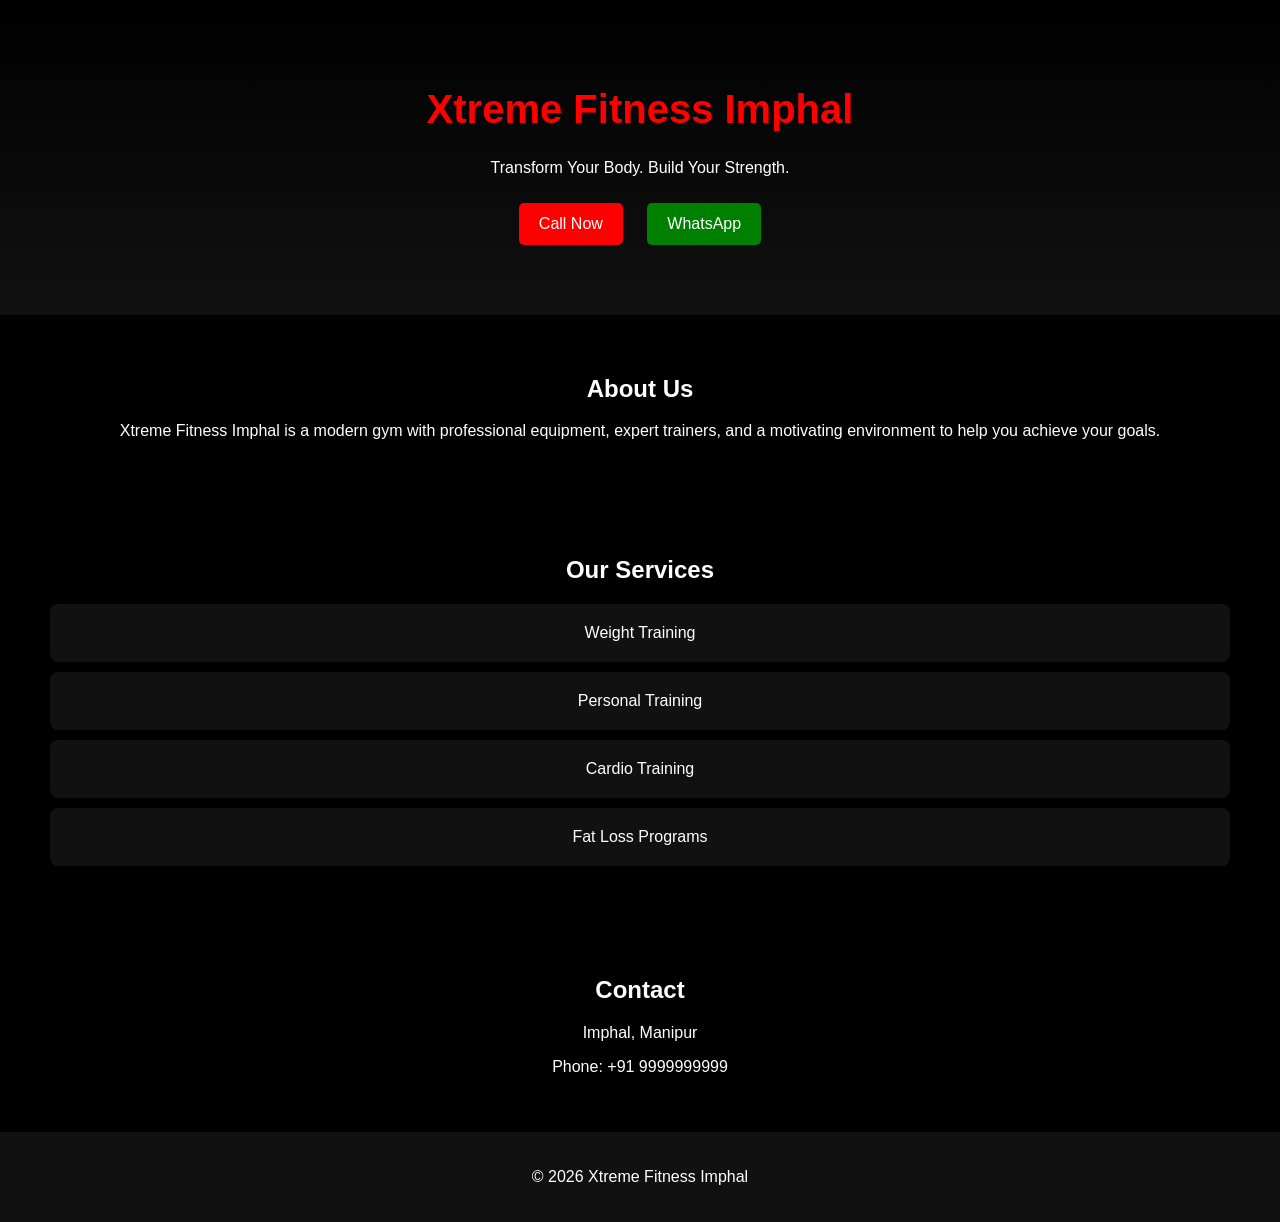
==== commit c9d1e2d9: "Add files via upload" ====
--- a/index.html
+++ b/index.html
@@ -1,3348 +1,52 @@
-<!DOCTYPE html>
-<!-- saved from url=(0053)https://fitness-imphal-hub.preview.emergentagent.com/ -->
-<html lang="en"><head><meta http-equiv="Content-Type" content="text/html; charset=UTF-8">
-        
-        <meta name="viewport" content="width=device-width, initial-scale=1">
-        <meta name="theme-color" content="#000000">
-        <meta name="description" content="A product of emergent.sh">
-        <link rel="preconnect" href="https://fonts.googleapis.com/">
-        <link rel="preconnect" href="https://fonts.gstatic.com/" crossorigin="">
-        <link href="./Emergent _ Fullstack App_files/css2" rel="stylesheet">
-        <!--
-        manifest.json provides metadata used when your web app is installed on a
-        user's mobile device or desktop. See https://developers.google.com/web/fundamentals/web-app-manifest/
-        -->
-        <!--
-        Notice the use of  in the tags above.
-        It will be replaced with the URL of the `public` folder during the build.
-        Only files inside the `public` folder can be referenced from the HTML.
-
-        Unlike "/favicon.ico" or "favicon.ico", "/favicon.ico" will
-        work correctly both with client-side routing and a non-root public URL.
-        Learn how to configure a non-root public URL by running `npm run build`.
-        -->
-        <title>Emergent | Fullstack App</title>
-        <script type="text/javascript" crossorigin="anonymous" async="" src="./Emergent _ Fullstack App_files/array.js.download"></script><script>window.addEventListener("error",function(e){if(e.error instanceof DOMException&&e.error.name==="DataCloneError"&&e.message&&e.message.includes("PerformanceServerTiming")){e.stopImmediatePropagation();e.preventDefault()}},true);</script>
-        <script src="./Emergent _ Fullstack App_files/emergent-main.js.download"></script>
-        <!--
-        These two scripts have been added for the Visual Edits, please do not edit or remove them
-        -->
-        <script>
-            // Only load visual edit scripts when inside an iframe
-            if (window.self !== window.top) {
-                // Load debug monitor script
-                var debugMonitorScript = document.createElement('script');
-                debugMonitorScript.src = 'https://assets.emergent.sh/scripts/debug-monitor.js';
-                document.head.appendChild(debugMonitorScript);
-
-                // Configure Tailwind
-                window.tailwind = window.tailwind || {};
-                tailwind.config = {
-                    corePlugins: { preflight: false },
-                };
-
-                // Load Tailwind CDN
-                var tailwindScript = document.createElement('script');
-                tailwindScript.src = 'https://cdn.tailwindcss.com';
-                document.head.appendChild(tailwindScript);
-            }
-        </script>
-    <script defer="" src="./Emergent _ Fullstack App_files/bundle.js.download"></script><style>@import url(https://fonts.googleapis.com/css2?family=Inter:wght@300;400;500;600;700;800;900&display=swap);</style><style>*, ::before, ::after{
-  --tw-border-spacing-x: 0;
-  --tw-border-spacing-y: 0;
-  --tw-translate-x: 0;
-  --tw-translate-y: 0;
-  --tw-rotate: 0;
-  --tw-skew-x: 0;
-  --tw-skew-y: 0;
-  --tw-scale-x: 1;
-  --tw-scale-y: 1;
-  --tw-pan-x:  ;
-  --tw-pan-y:  ;
-  --tw-pinch-zoom:  ;
-  --tw-scroll-snap-strictness: proximity;
-  --tw-gradient-from-position:  ;
-  --tw-gradient-via-position:  ;
-  --tw-gradient-to-position:  ;
-  --tw-ordinal:  ;
-  --tw-slashed-zero:  ;
-  --tw-numeric-figure:  ;
-  --tw-numeric-spacing:  ;
-  --tw-numeric-fraction:  ;
-  --tw-ring-inset:  ;
-  --tw-ring-offset-width: 0px;
-  --tw-ring-offset-color: #fff;
-  --tw-ring-color: rgb(59 130 246 / 0.5);
-  --tw-ring-offset-shadow: 0 0 #0000;
-  --tw-ring-shadow: 0 0 #0000;
-  --tw-shadow: 0 0 #0000;
-  --tw-shadow-colored: 0 0 #0000;
-  --tw-blur:  ;
-  --tw-brightness:  ;
-  --tw-contrast:  ;
-  --tw-grayscale:  ;
-  --tw-hue-rotate:  ;
-  --tw-invert:  ;
-  --tw-saturate:  ;
-  --tw-sepia:  ;
-  --tw-drop-shadow:  ;
-  --tw-backdrop-blur:  ;
-  --tw-backdrop-brightness:  ;
-  --tw-backdrop-contrast:  ;
-  --tw-backdrop-grayscale:  ;
-  --tw-backdrop-hue-rotate:  ;
-  --tw-backdrop-invert:  ;
-  --tw-backdrop-opacity:  ;
-  --tw-backdrop-saturate:  ;
-  --tw-backdrop-sepia:  ;
-  --tw-contain-size:  ;
-  --tw-contain-layout:  ;
-  --tw-contain-paint:  ;
-  --tw-contain-style:  ;
-}
-
-::backdrop{
-  --tw-border-spacing-x: 0;
-  --tw-border-spacing-y: 0;
-  --tw-translate-x: 0;
-  --tw-translate-y: 0;
-  --tw-rotate: 0;
-  --tw-skew-x: 0;
-  --tw-skew-y: 0;
-  --tw-scale-x: 1;
-  --tw-scale-y: 1;
-  --tw-pan-x:  ;
-  --tw-pan-y:  ;
-  --tw-pinch-zoom:  ;
-  --tw-scroll-snap-strictness: proximity;
-  --tw-gradient-from-position:  ;
-  --tw-gradient-via-position:  ;
-  --tw-gradient-to-position:  ;
-  --tw-ordinal:  ;
-  --tw-slashed-zero:  ;
-  --tw-numeric-figure:  ;
-  --tw-numeric-spacing:  ;
-  --tw-numeric-fraction:  ;
-  --tw-ring-inset:  ;
-  --tw-ring-offset-width: 0px;
-  --tw-ring-offset-color: #fff;
-  --tw-ring-color: rgb(59 130 246 / 0.5);
-  --tw-ring-offset-shadow: 0 0 #0000;
-  --tw-ring-shadow: 0 0 #0000;
-  --tw-shadow: 0 0 #0000;
-  --tw-shadow-colored: 0 0 #0000;
-  --tw-blur:  ;
-  --tw-brightness:  ;
-  --tw-contrast:  ;
-  --tw-grayscale:  ;
-  --tw-hue-rotate:  ;
-  --tw-invert:  ;
-  --tw-saturate:  ;
-  --tw-sepia:  ;
-  --tw-drop-shadow:  ;
-  --tw-backdrop-blur:  ;
-  --tw-backdrop-brightness:  ;
-  --tw-backdrop-contrast:  ;
-  --tw-backdrop-grayscale:  ;
-  --tw-backdrop-hue-rotate:  ;
-  --tw-backdrop-invert:  ;
-  --tw-backdrop-opacity:  ;
-  --tw-backdrop-saturate:  ;
-  --tw-backdrop-sepia:  ;
-  --tw-contain-size:  ;
-  --tw-contain-layout:  ;
-  --tw-contain-paint:  ;
-  --tw-contain-style:  ;
-}
-
-/*
-! tailwindcss v3.4.19 | MIT License | https://tailwindcss.com
-*/
-
-/*
-1. Prevent padding and border from affecting element width. (https://github.com/mozdevs/cssremedy/issues/4)
-2. Allow adding a border to an element by just adding a border-width. (https://github.com/tailwindcss/tailwindcss/pull/116)
-*/
-
-*,
-::before,
-::after {
-  box-sizing: border-box; /* 1 */
-  border-width: 0; /* 2 */
-  border-style: solid; /* 2 */
-  border-color: #e5e7eb; /* 2 */
-}
-
-::before,
-::after {
-  --tw-content: '';
-}
-
-/*
-1. Use a consistent sensible line-height in all browsers.
-2. Prevent adjustments of font size after orientation changes in iOS.
-3. Use a more readable tab size.
-4. Use the user's configured `sans` font-family by default.
-5. Use the user's configured `sans` font-feature-settings by default.
-6. Use the user's configured `sans` font-variation-settings by default.
-7. Disable tap highlights on iOS
-*/
-
-html,
-:host {
-  line-height: 1.5; /* 1 */
-  -webkit-text-size-adjust: 100%; /* 2 */ /* 3 */
-  tab-size: 4; /* 3 */
-  font-family: ui-sans-serif, system-ui, sans-serif, "Apple Color Emoji", "Segoe UI Emoji", "Segoe UI Symbol", "Noto Color Emoji"; /* 4 */
-  font-feature-settings: normal; /* 5 */
-  font-variation-settings: normal; /* 6 */
-  -webkit-tap-highlight-color: transparent; /* 7 */
-}
-
-/*
-1. Remove the margin in all browsers.
-2. Inherit line-height from `html` so users can set them as a class directly on the `html` element.
-*/
-
-body {
-  margin: 0; /* 1 */
-  line-height: inherit; /* 2 */
-}
-
-/*
-1. Add the correct height in Firefox.
-2. Correct the inheritance of border color in Firefox. (https://bugzilla.mozilla.org/show_bug.cgi?id=190655)
-3. Ensure horizontal rules are visible by default.
-*/
-
-hr {
-  height: 0; /* 1 */
-  color: inherit; /* 2 */
-  border-top-width: 1px; /* 3 */
-}
-
-/*
-Add the correct text decoration in Chrome, Edge, and Safari.
-*/
-
-abbr:where([title]) {
-  -webkit-text-decoration: underline dotted;
-          text-decoration: underline dotted;
-}
-
-/*
-Remove the default font size and weight for headings.
-*/
-
-h1,
-h2,
-h3,
-h4,
-h5,
-h6 {
-  font-size: inherit;
-  font-weight: inherit;
-}
-
-/*
-Reset links to optimize for opt-in styling instead of opt-out.
-*/
-
-a {
-  color: inherit;
-  text-decoration: inherit;
-}
-
-/*
-Add the correct font weight in Edge and Safari.
-*/
-
-b,
-strong {
-  font-weight: bolder;
-}
-
-/*
-1. Use the user's configured `mono` font-family by default.
-2. Use the user's configured `mono` font-feature-settings by default.
-3. Use the user's configured `mono` font-variation-settings by default.
-4. Correct the odd `em` font sizing in all browsers.
-*/
-
-code,
-kbd,
-samp,
-pre {
-  font-family: ui-monospace, SFMono-Regular, Menlo, Monaco, Consolas, "Liberation Mono", "Courier New", monospace; /* 1 */
-  font-feature-settings: normal; /* 2 */
-  font-variation-settings: normal; /* 3 */
-  font-size: 1em; /* 4 */
-}
-
-/*
-Add the correct font size in all browsers.
-*/
-
-small {
-  font-size: 80%;
-}
-
-/*
-Prevent `sub` and `sup` elements from affecting the line height in all browsers.
-*/
-
-sub,
-sup {
-  font-size: 75%;
-  line-height: 0;
-  position: relative;
-  vertical-align: baseline;
-}
-
-sub {
-  bottom: -0.25em;
-}
-
-sup {
-  top: -0.5em;
-}
-
-/*
-1. Remove text indentation from table contents in Chrome and Safari. (https://bugs.chromium.org/p/chromium/issues/detail?id=999088, https://bugs.webkit.org/show_bug.cgi?id=201297)
-2. Correct table border color inheritance in all Chrome and Safari. (https://bugs.chromium.org/p/chromium/issues/detail?id=935729, https://bugs.webkit.org/show_bug.cgi?id=195016)
-3. Remove gaps between table borders by default.
-*/
-
-table {
-  text-indent: 0; /* 1 */
-  border-color: inherit; /* 2 */
-  border-collapse: collapse; /* 3 */
-}
-
-/*
-1. Change the font styles in all browsers.
-2. Remove the margin in Firefox and Safari.
-3. Remove default padding in all browsers.
-*/
-
-button,
-input,
-optgroup,
-select,
-textarea {
-  font-family: inherit; /* 1 */
-  font-feature-settings: inherit; /* 1 */
-  font-variation-settings: inherit; /* 1 */
-  font-size: 100%; /* 1 */
-  font-weight: inherit; /* 1 */
-  line-height: inherit; /* 1 */
-  letter-spacing: inherit; /* 1 */
-  color: inherit; /* 1 */
-  margin: 0; /* 2 */
-  padding: 0; /* 3 */
-}
-
-/*
-Remove the inheritance of text transform in Edge and Firefox.
-*/
-
-button,
-select {
-  text-transform: none;
-}
-
-/*
-1. Correct the inability to style clickable types in iOS and Safari.
-2. Remove default button styles.
-*/
-
-button,
-input:where([type='button']),
-input:where([type='reset']),
-input:where([type='submit']) {
-  -webkit-appearance: button; /* 1 */
-  background-color: transparent; /* 2 */
-  background-image: none; /* 2 */
-}
-
-/*
-Use the modern Firefox focus style for all focusable elements.
-*/
-
-:-moz-focusring {
-  outline: auto;
-}
-
-/*
-Remove the additional `:invalid` styles in Firefox. (https://github.com/mozilla/gecko-dev/blob/2f9eacd9d3d995c937b4251a5557d95d494c9be1/layout/style/res/forms.css#L728-L737)
-*/
-
-:-moz-ui-invalid {
-  box-shadow: none;
-}
-
-/*
-Add the correct vertical alignment in Chrome and Firefox.
-*/
-
-progress {
-  vertical-align: baseline;
-}
-
-/*
-Correct the cursor style of increment and decrement buttons in Safari.
-*/
-
-::-webkit-inner-spin-button,
-::-webkit-outer-spin-button {
-  height: auto;
-}
-
-/*
-1. Correct the odd appearance in Chrome and Safari.
-2. Correct the outline style in Safari.
-*/
-
-[type='search'] {
-  -webkit-appearance: textfield; /* 1 */
-  outline-offset: -2px; /* 2 */
-}
-
-/*
-Remove the inner padding in Chrome and Safari on macOS.
-*/
-
-::-webkit-search-decoration {
-  -webkit-appearance: none;
-}
-
-/*
-1. Correct the inability to style clickable types in iOS and Safari.
-2. Change font properties to `inherit` in Safari.
-*/
-
-::-webkit-file-upload-button {
-  -webkit-appearance: button; /* 1 */
-  font: inherit; /* 2 */
-}
-
-/*
-Add the correct display in Chrome and Safari.
-*/
-
-summary {
-  display: list-item;
-}
-
-/*
-Removes the default spacing and border for appropriate elements.
-*/
-
-blockquote,
-dl,
-dd,
-h1,
-h2,
-h3,
-h4,
-h5,
-h6,
-hr,
-figure,
-p,
-pre {
-  margin: 0;
-}
-
-fieldset {
-  margin: 0;
-  padding: 0;
-}
-
-legend {
-  padding: 0;
-}
-
-ol,
-ul,
-menu {
-  list-style: none;
-  margin: 0;
-  padding: 0;
-}
-
-/*
-Reset default styling for dialogs.
-*/
-
-dialog {
-  padding: 0;
-}
-
-/*
-Prevent resizing textareas horizontally by default.
-*/
-
-textarea {
-  resize: vertical;
-}
-
-/*
-1. Reset the default placeholder opacity in Firefox. (https://github.com/tailwindlabs/tailwindcss/issues/3300)
-2. Set the default placeholder color to the user's configured gray 400 color.
-*/
-
-input::placeholder,
-textarea::placeholder {
-  opacity: 1; /* 1 */
-  color: #9ca3af; /* 2 */
-}
-
-/*
-Set the default cursor for buttons.
-*/
-
-button,
-[role="button"] {
-  cursor: pointer;
-}
-
-/*
-Make sure disabled buttons don't get the pointer cursor.
-*/
-
-:disabled {
-  cursor: default;
-}
-
-/*
-1. Make replaced elements `display: block` by default. (https://github.com/mozdevs/cssremedy/issues/14)
-2. Add `vertical-align: middle` to align replaced elements more sensibly by default. (https://github.com/jensimmons/cssremedy/issues/14#issuecomment-634934210)
-   This can trigger a poorly considered lint error in some tools but is included by design.
-*/
-
-img,
-svg,
-video,
-canvas,
-audio,
-iframe,
-embed,
-object {
-  display: block; /* 1 */
-  vertical-align: middle; /* 2 */
-}
-
-/*
-Constrain images and videos to the parent width and preserve their intrinsic aspect ratio. (https://github.com/mozdevs/cssremedy/issues/14)
-*/
-
-img,
-video {
-  max-width: 100%;
-  height: auto;
-}
-
-/* Make elements with the HTML hidden attribute stay hidden by default */
-
-[hidden]:where(:not([hidden="until-found"])) {
-  display: none;
-}
-
-:root {
-        --background: 0 0% 100%;
-        --foreground: 0 0% 3.9%;
-        --card: 0 0% 100%;
-        --card-foreground: 0 0% 3.9%;
-        --popover: 0 0% 100%;
-        --popover-foreground: 0 0% 3.9%;
-        --primary: 0 0% 9%;
-        --primary-foreground: 0 0% 98%;
-        --secondary: 0 0% 96.1%;
-        --secondary-foreground: 0 0% 9%;
-        --muted: 0 0% 96.1%;
-        --muted-foreground: 0 0% 45.1%;
-        --accent: 0 0% 96.1%;
-        --accent-foreground: 0 0% 9%;
-        --destructive: 0 84.2% 60.2%;
-        --destructive-foreground: 0 0% 98%;
-        --border: 0 0% 89.8%;
-        --input: 0 0% 89.8%;
-        --ring: 0 0% 3.9%;
-        --chart-1: 12 76% 61%;
-        --chart-2: 173 58% 39%;
-        --chart-3: 197 37% 24%;
-        --chart-4: 43 74% 66%;
-        --chart-5: 27 87% 67%;
-        --radius: 0.5rem;
-    }
-
-*{
-  border-color: hsl(var(--border));
-}
-
-body{
-  background-color: hsl(var(--background));
-  color: hsl(var(--foreground));
-}
-
-[data-debug-wrapper="true"] {
-        display: contents !important;
-    }
-
-[data-debug-wrapper="true"] > * {
-        margin-left: inherit;
-        margin-right: inherit;
-        margin-top: inherit;
-        margin-bottom: inherit;
-        padding-left: inherit;
-        padding-right: inherit;
-        padding-top: inherit;
-        padding-bottom: inherit;
-        column-gap: inherit;
-        row-gap: inherit;
-        gap: inherit;
-        border-left-width: inherit;
-        border-right-width: inherit;
-        border-top-width: inherit;
-        border-bottom-width: inherit;
-        border-left-style: inherit;
-        border-right-style: inherit;
-        border-top-style: inherit;
-        border-bottom-style: inherit;
-        border-left-color: inherit;
-        border-right-color: inherit;
-        border-top-color: inherit;
-        border-bottom-color: inherit;
-    }
-.container{
-  width: 100%;
-}
-@media (min-width: 640px){
-
-  .container{
-    max-width: 640px;
-  }
-}
-@media (min-width: 768px){
-
-  .container{
-    max-width: 768px;
-  }
-}
-@media (min-width: 1024px){
-
-  .container{
-    max-width: 1024px;
-  }
-}
-@media (min-width: 1280px){
-
-  .container{
-    max-width: 1280px;
-  }
-}
-@media (min-width: 1536px){
-
-  .container{
-    max-width: 1536px;
-  }
-}
-.sr-only{
-  position: absolute;
-  width: 1px;
-  height: 1px;
-  padding: 0;
-  margin: -1px;
-  overflow: hidden;
-  clip: rect(0, 0, 0, 0);
-  white-space: nowrap;
-  border-width: 0;
-}
-.pointer-events-none{
-  pointer-events: none;
-}
-.pointer-events-auto{
-  pointer-events: auto;
-}
-.visible{
-  visibility: visible;
-}
-.invisible{
-  visibility: hidden;
-}
-.fixed{
-  position: fixed;
-}
-.absolute{
-  position: absolute;
-}
-.relative{
-  position: relative;
-}
-.inset-0{
-  inset: 0px;
-}
-.inset-x-0{
-  left: 0px;
-  right: 0px;
-}
-.inset-y-0{
-  top: 0px;
-  bottom: 0px;
-}
-.-bottom-12{
-  bottom: -3rem;
-}
-.-left-12{
-  left: -3rem;
-}
-.-right-12{
-  right: -3rem;
-}
-.-top-12{
-  top: -3rem;
-}
-.bottom-0{
-  bottom: 0px;
-}
-.bottom-6{
-  bottom: 1.5rem;
-}
-.left-0{
-  left: 0px;
-}
-.left-1{
-  left: 0.25rem;
-}
-.left-1\/2{
-  left: 50%;
-}
-.left-2{
-  left: 0.5rem;
-}
-.left-\[50\%\]{
-  left: 50%;
-}
-.right-0{
-  right: 0px;
-}
-.right-1{
-  right: 0.25rem;
-}
-.right-2{
-  right: 0.5rem;
-}
-.right-4{
-  right: 1rem;
-}
-.right-6{
-  right: 1.5rem;
-}
-.top-0{
-  top: 0px;
-}
-.top-1{
-  top: 0.25rem;
-}
-.top-1\/2{
-  top: 50%;
-}
-.top-4{
-  top: 1rem;
-}
-.top-\[1px\]{
-  top: 1px;
-}
-.top-\[50\%\]{
-  top: 50%;
-}
-.top-\[60\%\]{
-  top: 60%;
-}
-.top-full{
-  top: 100%;
-}
-.z-10{
-  z-index: 10;
-}
-.z-50{
-  z-index: 50;
-}
-.z-\[100\]{
-  z-index: 100;
-}
-.z-\[1\]{
-  z-index: 1;
-}
-.-mx-1{
-  margin-left: -0.25rem;
-  margin-right: -0.25rem;
-}
-.mx-auto{
-  margin-left: auto;
-  margin-right: auto;
-}
-.my-1{
-  margin-top: 0.25rem;
-  margin-bottom: 0.25rem;
-}
-.-ml-4{
-  margin-left: -1rem;
-}
-.-mt-4{
-  margin-top: -1rem;
-}
-.mb-1{
-  margin-bottom: 0.25rem;
-}
-.mb-12{
-  margin-bottom: 3rem;
-}
-.mb-16{
-  margin-bottom: 4rem;
-}
-.mb-4{
-  margin-bottom: 1rem;
-}
-.mb-6{
-  margin-bottom: 1.5rem;
-}
-.mb-8{
-  margin-bottom: 2rem;
-}
-.ml-1{
-  margin-left: 0.25rem;
-}
-.ml-auto{
-  margin-left: auto;
-}
-.mr-2{
-  margin-right: 0.5rem;
-}
-.mt-1{
-  margin-top: 0.25rem;
-}
-.mt-1\.5{
-  margin-top: 0.375rem;
-}
-.mt-2{
-  margin-top: 0.5rem;
-}
-.mt-24{
-  margin-top: 6rem;
-}
-.mt-4{
-  margin-top: 1rem;
-}
-.mt-8{
-  margin-top: 2rem;
-}
-.mt-auto{
-  margin-top: auto;
-}
-.block{
-  display: block;
-}
-.flex{
-  display: flex;
-}
-.inline-flex{
-  display: inline-flex;
-}
-.table{
-  display: table;
-}
-.grid{
-  display: grid;
-}
-.hidden{
-  display: none;
-}
-.aspect-square{
-  aspect-ratio: 1 / 1;
-}
-.h-1{
-  height: 0.25rem;
-}
-.h-1\.5{
-  height: 0.375rem;
-}
-.h-10{
-  height: 2.5rem;
-}
-.h-14{
-  height: 3.5rem;
-}
-.h-16{
-  height: 4rem;
-}
-.h-2{
-  height: 0.5rem;
-}
-.h-2\.5{
-  height: 0.625rem;
-}
-.h-20{
-  height: 5rem;
-}
-.h-3{
-  height: 0.75rem;
-}
-.h-3\.5{
-  height: 0.875rem;
-}
-.h-4{
-  height: 1rem;
-}
-.h-5{
-  height: 1.25rem;
-}
-.h-6{
-  height: 1.5rem;
-}
-.h-7{
-  height: 1.75rem;
-}
-.h-8{
-  height: 2rem;
-}
-.h-9{
-  height: 2.25rem;
-}
-.h-\[1px\]{
-  height: 1px;
-}
-.h-\[400px\]{
-  height: 400px;
-}
-.h-\[var\(--radix-navigation-menu-viewport-height\)\]{
-  height: var(--radix-navigation-menu-viewport-height);
-}
-.h-\[var\(--radix-select-trigger-height\)\]{
-  height: var(--radix-select-trigger-height);
-}
-.h-auto{
-  height: auto;
-}
-.h-full{
-  height: 100%;
-}
-.h-px{
-  height: 1px;
-}
-.max-h-\[--radix-context-menu-content-available-height\]{
-  max-height: var(--radix-context-menu-content-available-height);
-}
-.max-h-\[--radix-select-content-available-height\]{
-  max-height: var(--radix-select-content-available-height);
-}
-.max-h-\[300px\]{
-  max-height: 300px;
-}
-.max-h-\[var\(--radix-dropdown-menu-content-available-height\)\]{
-  max-height: var(--radix-dropdown-menu-content-available-height);
-}
-.max-h-screen{
-  max-height: 100vh;
-}
-.min-h-\[60px\]{
-  min-height: 60px;
-}
-.min-h-screen{
-  min-height: 100vh;
-}
-.w-10{
-  width: 2.5rem;
-}
-.w-14{
-  width: 3.5rem;
-}
-.w-16{
-  width: 4rem;
-}
-.w-2{
-  width: 0.5rem;
-}
-.w-2\.5{
-  width: 0.625rem;
-}
-.w-24{
-  width: 6rem;
-}
-.w-3{
-  width: 0.75rem;
-}
-.w-3\.5{
-  width: 0.875rem;
-}
-.w-3\/4{
-  width: 75%;
-}
-.w-4{
-  width: 1rem;
-}
-.w-5{
-  width: 1.25rem;
-}
-.w-6{
-  width: 1.5rem;
-}
-.w-64{
-  width: 16rem;
-}
-.w-7{
-  width: 1.75rem;
-}
-.w-72{
-  width: 18rem;
-}
-.w-8{
-  width: 2rem;
-}
-.w-9{
-  width: 2.25rem;
-}
-.w-\[100px\]{
-  width: 100px;
-}
-.w-\[1px\]{
-  width: 1px;
-}
-.w-full{
-  width: 100%;
-}
-.w-max{
-  width: max-content;
-}
-.w-px{
-  width: 1px;
-}
-.min-w-0{
-  min-width: 0px;
-}
-.min-w-10{
-  min-width: 2.5rem;
-}
-.min-w-8{
-  min-width: 2rem;
-}
-.min-w-9{
-  min-width: 2.25rem;
-}
-.min-w-\[12rem\]{
-  min-width: 12rem;
-}
-.min-w-\[8rem\]{
-  min-width: 8rem;
-}
-.min-w-\[var\(--radix-select-trigger-width\)\]{
-  min-width: var(--radix-select-trigger-width);
-}
-.max-w-3xl{
-  max-width: 48rem;
-}
-.max-w-4xl{
-  max-width: 56rem;
-}
-.max-w-6xl{
-  max-width: 72rem;
-}
-.max-w-lg{
-  max-width: 32rem;
-}
-.max-w-max{
-  max-width: max-content;
-}
-.flex-1{
-  flex: 1 1;
-}
-.flex-shrink-0{
-  flex-shrink: 0;
-}
-.shrink-0{
-  flex-shrink: 0;
-}
-.grow{
-  flex-grow: 1;
-}
-.grow-0{
-  flex-grow: 0;
-}
-.basis-full{
-  flex-basis: 100%;
-}
-.caption-bottom{
-  caption-side: bottom;
-}
-.border-collapse{
-  border-collapse: collapse;
-}
-.origin-\[--radix-context-menu-content-transform-origin\]{
-  transform-origin: var(--radix-context-menu-content-transform-origin);
-}
-.origin-\[--radix-dropdown-menu-content-transform-origin\]{
-  transform-origin: var(--radix-dropdown-menu-content-transform-origin);
-}
-.origin-\[--radix-hover-card-content-transform-origin\]{
-  transform-origin: var(--radix-hover-card-content-transform-origin);
-}
-.origin-\[--radix-menubar-content-transform-origin\]{
-  transform-origin: var(--radix-menubar-content-transform-origin);
-}
-.origin-\[--radix-popover-content-transform-origin\]{
-  transform-origin: var(--radix-popover-content-transform-origin);
-}
-.origin-\[--radix-select-content-transform-origin\]{
-  transform-origin: var(--radix-select-content-transform-origin);
-}
-.origin-\[--radix-tooltip-content-transform-origin\]{
-  transform-origin: var(--radix-tooltip-content-transform-origin);
-}
-.-translate-x-1\/2{
-  --tw-translate-x: -50%;
-  transform: translate(var(--tw-translate-x), var(--tw-translate-y)) rotate(var(--tw-rotate)) skewX(var(--tw-skew-x)) skewY(var(--tw-skew-y)) scaleX(var(--tw-scale-x)) scaleY(var(--tw-scale-y));
-}
-.-translate-y-1\/2{
-  --tw-translate-y: -50%;
-  transform: translate(var(--tw-translate-x), var(--tw-translate-y)) rotate(var(--tw-rotate)) skewX(var(--tw-skew-x)) skewY(var(--tw-skew-y)) scaleX(var(--tw-scale-x)) scaleY(var(--tw-scale-y));
-}
-.translate-x-\[-50\%\]{
-  --tw-translate-x: -50%;
-  transform: translate(var(--tw-translate-x), var(--tw-translate-y)) rotate(var(--tw-rotate)) skewX(var(--tw-skew-x)) skewY(var(--tw-skew-y)) scaleX(var(--tw-scale-x)) scaleY(var(--tw-scale-y));
-}
-.translate-y-0{
-  --tw-translate-y: 0px;
-  transform: translate(var(--tw-translate-x), var(--tw-translate-y)) rotate(var(--tw-rotate)) skewX(var(--tw-skew-x)) skewY(var(--tw-skew-y)) scaleX(var(--tw-scale-x)) scaleY(var(--tw-scale-y));
-}
-.translate-y-10{
-  --tw-translate-y: 2.5rem;
-  transform: translate(var(--tw-translate-x), var(--tw-translate-y)) rotate(var(--tw-rotate)) skewX(var(--tw-skew-x)) skewY(var(--tw-skew-y)) scaleX(var(--tw-scale-x)) scaleY(var(--tw-scale-y));
-}
-.translate-y-\[-50\%\]{
-  --tw-translate-y: -50%;
-  transform: translate(var(--tw-translate-x), var(--tw-translate-y)) rotate(var(--tw-rotate)) skewX(var(--tw-skew-x)) skewY(var(--tw-skew-y)) scaleX(var(--tw-scale-x)) scaleY(var(--tw-scale-y));
-}
-.rotate-45{
-  --tw-rotate: 45deg;
-  transform: translate(var(--tw-translate-x), var(--tw-translate-y)) rotate(var(--tw-rotate)) skewX(var(--tw-skew-x)) skewY(var(--tw-skew-y)) scaleX(var(--tw-scale-x)) scaleY(var(--tw-scale-y));
-}
-.rotate-90{
-  --tw-rotate: 90deg;
-  transform: translate(var(--tw-translate-x), var(--tw-translate-y)) rotate(var(--tw-rotate)) skewX(var(--tw-skew-x)) skewY(var(--tw-skew-y)) scaleX(var(--tw-scale-x)) scaleY(var(--tw-scale-y));
-}
-.transform{
-  transform: translate(var(--tw-translate-x), var(--tw-translate-y)) rotate(var(--tw-rotate)) skewX(var(--tw-skew-x)) skewY(var(--tw-skew-y)) scaleX(var(--tw-scale-x)) scaleY(var(--tw-scale-y));
-}
-@keyframes pulse{
-
-  50%{
-    opacity: .5;
-  }
-}
-.animate-pulse{
-  animation: pulse 2s cubic-bezier(0.4, 0, 0.6, 1) infinite;
-}
-.cursor-default{
-  cursor: default;
-}
-.cursor-pointer{
-  cursor: pointer;
-}
-.touch-none{
-  touch-action: none;
-}
-.select-none{
-  -webkit-user-select: none;
-          user-select: none;
-}
-.list-none{
-  list-style-type: none;
-}
-.grid-cols-1{
-  grid-template-columns: repeat(1, minmax(0, 1fr));
-}
-.flex-row{
-  flex-direction: row;
-}
-.flex-col{
-  flex-direction: column;
-}
-.flex-col-reverse{
-  flex-direction: column-reverse;
-}
-.flex-wrap{
-  flex-wrap: wrap;
-}
-.items-start{
-  align-items: flex-start;
-}
-.items-end{
-  align-items: flex-end;
-}
-.items-center{
-  align-items: center;
-}
-.justify-center{
-  justify-content: center;
-}
-.justify-between{
-  justify-content: space-between;
-}
-.gap-1{
-  gap: 0.25rem;
-}
-.gap-1\.5{
-  gap: 0.375rem;
-}
-.gap-12{
-  gap: 3rem;
-}
-.gap-2{
-  gap: 0.5rem;
-}
-.gap-3{
-  gap: 0.75rem;
-}
-.gap-4{
-  gap: 1rem;
-}
-.gap-6{
-  gap: 1.5rem;
-}
-.gap-8{
-  gap: 2rem;
-}
-.space-x-1 > :not([hidden]) ~ :not([hidden]){
-  --tw-space-x-reverse: 0;
-  margin-right: calc(0.25rem * var(--tw-space-x-reverse));
-  margin-left: calc(0.25rem * calc(1 - var(--tw-space-x-reverse)));
-}
-.space-x-2 > :not([hidden]) ~ :not([hidden]){
-  --tw-space-x-reverse: 0;
-  margin-right: calc(0.5rem * var(--tw-space-x-reverse));
-  margin-left: calc(0.5rem * calc(1 - var(--tw-space-x-reverse)));
-}
-.space-x-3 > :not([hidden]) ~ :not([hidden]){
-  --tw-space-x-reverse: 0;
-  margin-right: calc(0.75rem * var(--tw-space-x-reverse));
-  margin-left: calc(0.75rem * calc(1 - var(--tw-space-x-reverse)));
-}
-.space-x-4 > :not([hidden]) ~ :not([hidden]){
-  --tw-space-x-reverse: 0;
-  margin-right: calc(1rem * var(--tw-space-x-reverse));
-  margin-left: calc(1rem * calc(1 - var(--tw-space-x-reverse)));
-}
-.space-x-8 > :not([hidden]) ~ :not([hidden]){
-  --tw-space-x-reverse: 0;
-  margin-right: calc(2rem * var(--tw-space-x-reverse));
-  margin-left: calc(2rem * calc(1 - var(--tw-space-x-reverse)));
-}
-.space-y-1 > :not([hidden]) ~ :not([hidden]){
-  --tw-space-y-reverse: 0;
-  margin-top: calc(0.25rem * calc(1 - var(--tw-space-y-reverse)));
-  margin-bottom: calc(0.25rem * var(--tw-space-y-reverse));
-}
-.space-y-1\.5 > :not([hidden]) ~ :not([hidden]){
-  --tw-space-y-reverse: 0;
-  margin-top: calc(0.375rem * calc(1 - var(--tw-space-y-reverse)));
-  margin-bottom: calc(0.375rem * var(--tw-space-y-reverse));
-}
-.space-y-2 > :not([hidden]) ~ :not([hidden]){
-  --tw-space-y-reverse: 0;
-  margin-top: calc(0.5rem * calc(1 - var(--tw-space-y-reverse)));
-  margin-bottom: calc(0.5rem * var(--tw-space-y-reverse));
-}
-.space-y-4 > :not([hidden]) ~ :not([hidden]){
-  --tw-space-y-reverse: 0;
-  margin-top: calc(1rem * calc(1 - var(--tw-space-y-reverse)));
-  margin-bottom: calc(1rem * var(--tw-space-y-reverse));
-}
-.space-y-8 > :not([hidden]) ~ :not([hidden]){
-  --tw-space-y-reverse: 0;
-  margin-top: calc(2rem * calc(1 - var(--tw-space-y-reverse)));
-  margin-bottom: calc(2rem * var(--tw-space-y-reverse));
-}
-.overflow-auto{
-  overflow: auto;
-}
-.overflow-hidden{
-  overflow: hidden;
-}
-.overflow-y-auto{
-  overflow-y: auto;
-}
-.overflow-x-hidden{
-  overflow-x: hidden;
-}
-.whitespace-nowrap{
-  white-space: nowrap;
-}
-.break-words{
-  overflow-wrap: break-word;
-}
-.rounded-\[inherit\]{
-  border-radius: inherit;
-}
-.rounded-full{
-  border-radius: 9999px;
-}
-.rounded-lg{
-  border-radius: var(--radius);
-}
-.rounded-md{
-  border-radius: calc(var(--radius) - 2px);
-}
-.rounded-sm{
-  border-radius: calc(var(--radius) - 4px);
-}
-.rounded-xl{
-  border-radius: 0.75rem;
-}
-.rounded-t-\[10px\]{
-  border-top-left-radius: 10px;
-  border-top-right-radius: 10px;
-}
-.rounded-tl-sm{
-  border-top-left-radius: calc(var(--radius) - 4px);
-}
-.border{
-  border-width: 1px;
-}
-.border-2{
-  border-width: 2px;
-}
-.border-y{
-  border-top-width: 1px;
-  border-bottom-width: 1px;
-}
-.border-b{
-  border-bottom-width: 1px;
-}
-.border-l{
-  border-left-width: 1px;
-}
-.border-r{
-  border-right-width: 1px;
-}
-.border-t{
-  border-top-width: 1px;
-}
-.border-destructive{
-  border-color: hsl(var(--destructive));
-}
-.border-destructive\/50{
-  border-color: hsl(var(--destructive) / 0.5);
-}
-.border-input{
-  border-color: hsl(var(--input));
-}
-.border-primary{
-  border-color: hsl(var(--primary));
-}
-.border-primary\/50{
-  border-color: hsl(var(--primary) / 0.5);
-}
-.border-red-600{
-  --tw-border-opacity: 1;
-  border-color: rgb(220 38 38 / var(--tw-border-opacity, 1));
-}
-.border-red-900\/20{
-  border-color: rgb(127 29 29 / 0.2);
-}
-.border-transparent{
-  border-color: transparent;
-}
-.border-white{
-  --tw-border-opacity: 1;
-  border-color: rgb(255 255 255 / var(--tw-border-opacity, 1));
-}
-.border-zinc-700{
-  --tw-border-opacity: 1;
-  border-color: rgb(63 63 70 / var(--tw-border-opacity, 1));
-}
-.border-zinc-800{
-  --tw-border-opacity: 1;
-  border-color: rgb(39 39 42 / var(--tw-border-opacity, 1));
-}
-.border-zinc-900{
-  --tw-border-opacity: 1;
-  border-color: rgb(24 24 27 / var(--tw-border-opacity, 1));
-}
-.border-l-transparent{
-  border-left-color: transparent;
-}
-.border-t-transparent{
-  border-top-color: transparent;
-}
-.bg-accent{
-  background-color: hsl(var(--accent));
-}
-.bg-background{
-  background-color: hsl(var(--background));
-}
-.bg-black{
-  --tw-bg-opacity: 1;
-  background-color: rgb(0 0 0 / var(--tw-bg-opacity, 1));
-}
-.bg-black\/80{
-  background-color: rgb(0 0 0 / 0.8);
-}
-.bg-black\/90{
-  background-color: rgb(0 0 0 / 0.9);
-}
-.bg-black\/95{
-  background-color: rgb(0 0 0 / 0.95);
-}
-.bg-border{
-  background-color: hsl(var(--border));
-}
-.bg-card{
-  background-color: hsl(var(--card));
-}
-.bg-destructive{
-  background-color: hsl(var(--destructive));
-}
-.bg-foreground{
-  background-color: hsl(var(--foreground));
-}
-.bg-green-600{
-  --tw-bg-opacity: 1;
-  background-color: rgb(22 163 74 / var(--tw-bg-opacity, 1));
-}
-.bg-muted{
-  background-color: hsl(var(--muted));
-}
-.bg-muted\/50{
-  background-color: hsl(var(--muted) / 0.5);
-}
-.bg-popover{
-  background-color: hsl(var(--popover));
-}
-.bg-primary{
-  background-color: hsl(var(--primary));
-}
-.bg-primary\/10{
-  background-color: hsl(var(--primary) / 0.1);
-}
-.bg-primary\/20{
-  background-color: hsl(var(--primary) / 0.2);
-}
-.bg-red-600{
-  --tw-bg-opacity: 1;
-  background-color: rgb(220 38 38 / var(--tw-bg-opacity, 1));
-}
-.bg-red-600\/10{
-  background-color: rgb(220 38 38 / 0.1);
-}
-.bg-secondary{
-  background-color: hsl(var(--secondary));
-}
-.bg-transparent{
-  background-color: transparent;
-}
-.bg-zinc-900{
-  --tw-bg-opacity: 1;
-  background-color: rgb(24 24 27 / var(--tw-bg-opacity, 1));
-}
-.bg-zinc-900\/50{
-  background-color: rgb(24 24 27 / 0.5);
-}
-.bg-zinc-950{
-  --tw-bg-opacity: 1;
-  background-color: rgb(9 9 11 / var(--tw-bg-opacity, 1));
-}
-.bg-gradient-to-b{
-  background-image: linear-gradient(to bottom, var(--tw-gradient-stops));
-}
-.bg-gradient-to-br{
-  background-image: linear-gradient(to bottom right, var(--tw-gradient-stops));
-}
-.bg-gradient-to-t{
-  background-image: linear-gradient(to top, var(--tw-gradient-stops));
-}
-.from-black{
-  --tw-gradient-from: #000 var(--tw-gradient-from-position);
-  --tw-gradient-to: rgb(0 0 0 / 0) var(--tw-gradient-to-position);
-  --tw-gradient-stops: var(--tw-gradient-from), var(--tw-gradient-to);
-}
-.from-black\/80{
-  --tw-gradient-from: rgb(0 0 0 / 0.8) var(--tw-gradient-from-position);
-  --tw-gradient-to: rgb(0 0 0 / 0) var(--tw-gradient-to-position);
-  --tw-gradient-stops: var(--tw-gradient-from), var(--tw-gradient-to);
-}
-.from-red-600{
-  --tw-gradient-from: #dc2626 var(--tw-gradient-from-position);
-  --tw-gradient-to: rgb(220 38 38 / 0) var(--tw-gradient-to-position);
-  --tw-gradient-stops: var(--tw-gradient-from), var(--tw-gradient-to);
-}
-.from-red-600\/80{
-  --tw-gradient-from: rgb(220 38 38 / 0.8) var(--tw-gradient-from-position);
-  --tw-gradient-to: rgb(220 38 38 / 0) var(--tw-gradient-to-position);
-  --tw-gradient-stops: var(--tw-gradient-from), var(--tw-gradient-to);
-}
-.via-black\/70{
-  --tw-gradient-to: rgb(0 0 0 / 0)  var(--tw-gradient-to-position);
-  --tw-gradient-stops: var(--tw-gradient-from), rgb(0 0 0 / 0.7) var(--tw-gradient-via-position), var(--tw-gradient-to);
-}
-.to-black{
-  --tw-gradient-to: #000 var(--tw-gradient-to-position);
-}
-.to-red-800{
-  --tw-gradient-to: #991b1b var(--tw-gradient-to-position);
-}
-.to-transparent{
-  --tw-gradient-to: transparent var(--tw-gradient-to-position);
-}
-.to-zinc-950{
-  --tw-gradient-to: #09090b var(--tw-gradient-to-position);
-}
-.fill-current{
-  fill: currentColor;
-}
-.fill-primary{
-  fill: hsl(var(--primary));
-}
-.fill-red-600{
-  fill: #dc2626;
-}
-.fill-red-600\/50{
-  fill: rgb(220 38 38 / 0.5);
-}
-.object-cover{
-  object-fit: cover;
-}
-.p-0{
-  padding: 0px;
-}
-.p-1{
-  padding: 0.25rem;
-}
-.p-2{
-  padding: 0.5rem;
-}
-.p-3{
-  padding: 0.75rem;
-}
-.p-4{
-  padding: 1rem;
-}
-.p-6{
-  padding: 1.5rem;
-}
-.p-8{
-  padding: 2rem;
-}
-.p-\[1px\]{
-  padding: 1px;
-}
-.px-1\.5{
-  padding-left: 0.375rem;
-  padding-right: 0.375rem;
-}
-.px-2{
-  padding-left: 0.5rem;
-  padding-right: 0.5rem;
-}
-.px-2\.5{
-  padding-left: 0.625rem;
-  padding-right: 0.625rem;
-}
-.px-3{
-  padding-left: 0.75rem;
-  padding-right: 0.75rem;
-}
-.px-4{
-  padding-left: 1rem;
-  padding-right: 1rem;
-}
-.px-8{
-  padding-left: 2rem;
-  padding-right: 2rem;
-}
-.py-0\.5{
-  padding-top: 0.125rem;
-  padding-bottom: 0.125rem;
-}
-.py-1{
-  padding-top: 0.25rem;
-  padding-bottom: 0.25rem;
-}
-.py-1\.5{
-  padding-top: 0.375rem;
-  padding-bottom: 0.375rem;
-}
-.py-12{
-  padding-top: 3rem;
-  padding-bottom: 3rem;
-}
-.py-2{
-  padding-top: 0.5rem;
-  padding-bottom: 0.5rem;
-}
-.py-24{
-  padding-top: 6rem;
-  padding-bottom: 6rem;
-}
-.py-3{
-  padding-top: 0.75rem;
-  padding-bottom: 0.75rem;
-}
-.py-4{
-  padding-top: 1rem;
-  padding-bottom: 1rem;
-}
-.py-6{
-  padding-top: 1.5rem;
-  padding-bottom: 1.5rem;
-}
-.pb-4{
-  padding-bottom: 1rem;
-}
-.pl-2{
-  padding-left: 0.5rem;
-}
-.pl-2\.5{
-  padding-left: 0.625rem;
-}
-.pl-4{
-  padding-left: 1rem;
-}
-.pl-8{
-  padding-left: 2rem;
-}
-.pr-2{
-  padding-right: 0.5rem;
-}
-.pr-2\.5{
-  padding-right: 0.625rem;
-}
-.pr-6{
-  padding-right: 1.5rem;
-}
-.pr-8{
-  padding-right: 2rem;
-}
-.pt-0{
-  padding-top: 0px;
-}
-.pt-1{
-  padding-top: 0.25rem;
-}
-.pt-20{
-  padding-top: 5rem;
-}
-.pt-4{
-  padding-top: 1rem;
-}
-.pt-8{
-  padding-top: 2rem;
-}
-.text-left{
-  text-align: left;
-}
-.text-center{
-  text-align: center;
-}
-.align-middle{
-  vertical-align: middle;
-}
-.text-3xl{
-  font-size: 1.875rem;
-  line-height: 2.25rem;
-}
-.text-4xl{
-  font-size: 2.25rem;
-  line-height: 2.5rem;
-}
-.text-5xl{
-  font-size: 3rem;
-  line-height: 1;
-}
-.text-\[0\.8rem\]{
-  font-size: 0.8rem;
-}
-.text-base{
-  font-size: 1rem;
-  line-height: 1.5rem;
-}
-.text-lg{
-  font-size: 1.125rem;
-  line-height: 1.75rem;
-}
-.text-sm{
-  font-size: 0.875rem;
-  line-height: 1.25rem;
-}
-.text-xl{
-  font-size: 1.25rem;
-  line-height: 1.75rem;
-}
-.text-xs{
-  font-size: 0.75rem;
-  line-height: 1rem;
-}
-.font-black{
-  font-weight: 900;
-}
-.font-bold{
-  font-weight: 700;
-}
-.font-light{
-  font-weight: 300;
-}
-.font-medium{
-  font-weight: 500;
-}
-.font-normal{
-  font-weight: 400;
-}
-.font-semibold{
-  font-weight: 600;
-}
-.italic{
-  font-style: italic;
-}
-.leading-none{
-  line-height: 1;
-}
-.leading-relaxed{
-  line-height: 1.625;
-}
-.leading-tight{
-  line-height: 1.25;
-}
-.tracking-tight{
-  letter-spacing: -0.025em;
-}
-.tracking-widest{
-  letter-spacing: 0.1em;
-}
-.text-accent-foreground{
-  color: hsl(var(--accent-foreground));
-}
-.text-card-foreground{
-  color: hsl(var(--card-foreground));
-}
-.text-current{
-  color: currentColor;
-}
-.text-destructive{
-  color: hsl(var(--destructive));
-}
-.text-destructive-foreground{
-  color: hsl(var(--destructive-foreground));
-}
-.text-foreground{
-  color: hsl(var(--foreground));
-}
-.text-foreground\/50{
-  color: hsl(var(--foreground) / 0.5);
-}
-.text-gray-300{
-  --tw-text-opacity: 1;
-  color: rgb(209 213 219 / var(--tw-text-opacity, 1));
-}
-.text-gray-400{
-  --tw-text-opacity: 1;
-  color: rgb(156 163 175 / var(--tw-text-opacity, 1));
-}
-.text-gray-500{
-  --tw-text-opacity: 1;
-  color: rgb(107 114 128 / var(--tw-text-opacity, 1));
-}
-.text-muted-foreground{
-  color: hsl(var(--muted-foreground));
-}
-.text-popover-foreground{
-  color: hsl(var(--popover-foreground));
-}
-.text-primary{
-  color: hsl(var(--primary));
-}
-.text-primary-foreground{
-  color: hsl(var(--primary-foreground));
-}
-.text-red-500{
-  --tw-text-opacity: 1;
-  color: rgb(239 68 68 / var(--tw-text-opacity, 1));
-}
-.text-red-600{
-  --tw-text-opacity: 1;
-  color: rgb(220 38 38 / var(--tw-text-opacity, 1));
-}
-.text-secondary-foreground{
-  color: hsl(var(--secondary-foreground));
-}
-.text-white{
-  --tw-text-opacity: 1;
-  color: rgb(255 255 255 / var(--tw-text-opacity, 1));
-}
-.underline-offset-4{
-  text-underline-offset: 4px;
-}
-.opacity-0{
-  opacity: 0;
-}
-.opacity-100{
-  opacity: 1;
-}
-.opacity-50{
-  opacity: 0.5;
-}
-.opacity-60{
-  opacity: 0.6;
-}
-.opacity-70{
-  opacity: 0.7;
-}
-.opacity-90{
-  opacity: 0.9;
-}
-.shadow{
-  --tw-shadow: 0 1px 3px 0 rgb(0 0 0 / 0.1), 0 1px 2px -1px rgb(0 0 0 / 0.1);
-  --tw-shadow-colored: 0 1px 3px 0 var(--tw-shadow-color), 0 1px 2px -1px var(--tw-shadow-color);
-  box-shadow: var(--tw-ring-offset-shadow, 0 0 #0000), var(--tw-ring-shadow, 0 0 #0000), var(--tw-shadow);
-}
-.shadow-lg{
-  --tw-shadow: 0 10px 15px -3px rgb(0 0 0 / 0.1), 0 4px 6px -4px rgb(0 0 0 / 0.1);
-  --tw-shadow-colored: 0 10px 15px -3px var(--tw-shadow-color), 0 4px 6px -4px var(--tw-shadow-color);
-  box-shadow: var(--tw-ring-offset-shadow, 0 0 #0000), var(--tw-ring-shadow, 0 0 #0000), var(--tw-shadow);
-}
-.shadow-md{
-  --tw-shadow: 0 4px 6px -1px rgb(0 0 0 / 0.1), 0 2px 4px -2px rgb(0 0 0 / 0.1);
-  --tw-shadow-colored: 0 4px 6px -1px var(--tw-shadow-color), 0 2px 4px -2px var(--tw-shadow-color);
-  box-shadow: var(--tw-ring-offset-shadow, 0 0 #0000), var(--tw-ring-shadow, 0 0 #0000), var(--tw-shadow);
-}
-.shadow-sm{
-  --tw-shadow: 0 1px 2px 0 rgb(0 0 0 / 0.05);
-  --tw-shadow-colored: 0 1px 2px 0 var(--tw-shadow-color);
-  box-shadow: var(--tw-ring-offset-shadow, 0 0 #0000), var(--tw-ring-shadow, 0 0 #0000), var(--tw-shadow);
-}
-.shadow-green-600\/50{
-  --tw-shadow-color: rgb(22 163 74 / 0.5);
-  --tw-shadow: var(--tw-shadow-colored);
-}
-.shadow-red-600\/50{
-  --tw-shadow-color: rgb(220 38 38 / 0.5);
-  --tw-shadow: var(--tw-shadow-colored);
-}
-.outline-none{
-  outline: 2px solid transparent;
-  outline-offset: 2px;
-}
-.outline{
-  outline-style: solid;
-}
-.ring-0{
-  --tw-ring-offset-shadow: var(--tw-ring-inset) 0 0 0 var(--tw-ring-offset-width) var(--tw-ring-offset-color);
-  --tw-ring-shadow: var(--tw-ring-inset) 0 0 0 calc(0px + var(--tw-ring-offset-width)) var(--tw-ring-color);
-  box-shadow: var(--tw-ring-offset-shadow), var(--tw-ring-shadow), var(--tw-shadow, 0 0 #0000);
-}
-.ring-1{
-  --tw-ring-offset-shadow: var(--tw-ring-inset) 0 0 0 var(--tw-ring-offset-width) var(--tw-ring-offset-color);
-  --tw-ring-shadow: var(--tw-ring-inset) 0 0 0 calc(1px + var(--tw-ring-offset-width)) var(--tw-ring-color);
-  box-shadow: var(--tw-ring-offset-shadow), var(--tw-ring-shadow), var(--tw-shadow, 0 0 #0000);
-}
-.ring-ring{
-  --tw-ring-color: hsl(var(--ring));
-}
-.ring-offset-background{
-  --tw-ring-offset-color: hsl(var(--background));
-}
-.filter{
-  filter: var(--tw-blur) var(--tw-brightness) var(--tw-contrast) var(--tw-grayscale) var(--tw-hue-rotate) var(--tw-invert) var(--tw-saturate) var(--tw-sepia) var(--tw-drop-shadow);
-}
-.backdrop-blur-lg{
-  --tw-backdrop-blur: blur(16px);
-  backdrop-filter: var(--tw-backdrop-blur) var(--tw-backdrop-brightness) var(--tw-backdrop-contrast) var(--tw-backdrop-grayscale) var(--tw-backdrop-hue-rotate) var(--tw-backdrop-invert) var(--tw-backdrop-opacity) var(--tw-backdrop-saturate) var(--tw-backdrop-sepia);
-}
-.backdrop-blur-md{
-  --tw-backdrop-blur: blur(12px);
-  backdrop-filter: var(--tw-backdrop-blur) var(--tw-backdrop-brightness) var(--tw-backdrop-contrast) var(--tw-backdrop-grayscale) var(--tw-backdrop-hue-rotate) var(--tw-backdrop-invert) var(--tw-backdrop-opacity) var(--tw-backdrop-saturate) var(--tw-backdrop-sepia);
-}
-.transition{
-  transition-property: color, background-color, border-color, text-decoration-color, fill, stroke, opacity, box-shadow, transform, filter, backdrop-filter;
-  transition-timing-function: cubic-bezier(0.4, 0, 0.2, 1);
-  transition-duration: 150ms;
-}
-.transition-all{
-  transition-property: all;
-  transition-timing-function: cubic-bezier(0.4, 0, 0.2, 1);
-  transition-duration: 150ms;
-}
-.transition-colors{
-  transition-property: color, background-color, border-color, text-decoration-color, fill, stroke;
-  transition-timing-function: cubic-bezier(0.4, 0, 0.2, 1);
-  transition-duration: 150ms;
-}
-.transition-opacity{
-  transition-property: opacity;
-  transition-timing-function: cubic-bezier(0.4, 0, 0.2, 1);
-  transition-duration: 150ms;
-}
-.transition-transform{
-  transition-property: transform;
-  transition-timing-function: cubic-bezier(0.4, 0, 0.2, 1);
-  transition-duration: 150ms;
-}
-.duration-1000{
-  transition-duration: 1000ms;
-}
-.duration-200{
-  transition-duration: 200ms;
-}
-.duration-300{
-  transition-duration: 300ms;
-}
-.duration-500{
-  transition-duration: 500ms;
-}
-.ease-in-out{
-  transition-timing-function: cubic-bezier(0.4, 0, 0.2, 1);
-}
-@keyframes enter{
-
-  from{
-    opacity: var(--tw-enter-opacity, 1);
-    transform: translate3d(var(--tw-enter-translate-x, 0), var(--tw-enter-translate-y, 0), 0) scale3d(var(--tw-enter-scale, 1), var(--tw-enter-scale, 1), var(--tw-enter-scale, 1)) rotate(var(--tw-enter-rotate, 0));
-  }
-}
-@keyframes exit{
-
-  to{
-    opacity: var(--tw-exit-opacity, 1);
-    transform: translate3d(var(--tw-exit-translate-x, 0), var(--tw-exit-translate-y, 0), 0) scale3d(var(--tw-exit-scale, 1), var(--tw-exit-scale, 1), var(--tw-exit-scale, 1)) rotate(var(--tw-exit-rotate, 0));
-  }
-}
-.animate-in{
-  animation-name: enter;
-  animation-duration: 150ms;
-  --tw-enter-opacity: initial;
-  --tw-enter-scale: initial;
-  --tw-enter-rotate: initial;
-  --tw-enter-translate-x: initial;
-  --tw-enter-translate-y: initial;
-}
-.fade-in-0{
-  --tw-enter-opacity: 0;
-}
-.zoom-in-95{
-  --tw-enter-scale: .95;
-}
-.duration-1000{
-  animation-duration: 1000ms;
-}
-.duration-200{
-  animation-duration: 200ms;
-}
-.duration-300{
-  animation-duration: 300ms;
-}
-.duration-500{
-  animation-duration: 500ms;
-}
-.ease-in-out{
-  animation-timing-function: cubic-bezier(0.4, 0, 0.2, 1);
-}
-.running{
-  animation-play-state: running;
-}
-
-body {
-    margin: 0;
-    font-family:
-        'Inter', -apple-system, BlinkMacSystemFont, "Segoe UI", "Roboto", "Oxygen",
-        "Ubuntu", "Cantarell", "Fira Sans", "Droid Sans", "Helvetica Neue",
-        sans-serif;
-    -webkit-font-smoothing: antialiased;
-    -moz-osx-font-smoothing: grayscale;
-}
-
-code {
-    font-family:
-        source-code-pro, Menlo, Monaco, Consolas, "Courier New", monospace;
-}
-
-.file\:border-0::file-selector-button{
-  border-width: 0px;
-}
-
-.file\:bg-transparent::file-selector-button{
-  background-color: transparent;
-}
-
-.file\:text-sm::file-selector-button{
-  font-size: 0.875rem;
-  line-height: 1.25rem;
-}
-
-.file\:font-medium::file-selector-button{
-  font-weight: 500;
-}
-
-.file\:text-foreground::file-selector-button{
-  color: hsl(var(--foreground));
-}
-
-.placeholder\:text-muted-foreground::placeholder{
-  color: hsl(var(--muted-foreground));
-}
-
-.after\:absolute::after{
-  content: var(--tw-content);
-  position: absolute;
-}
-
-.after\:inset-y-0::after{
-  content: var(--tw-content);
-  top: 0px;
-  bottom: 0px;
-}
-
-.after\:left-1\/2::after{
-  content: var(--tw-content);
-  left: 50%;
-}
-
-.after\:w-1::after{
-  content: var(--tw-content);
-  width: 0.25rem;
-}
-
-.after\:-translate-x-1\/2::after{
-  content: var(--tw-content);
-  --tw-translate-x: -50%;
-  transform: translate(var(--tw-translate-x), var(--tw-translate-y)) rotate(var(--tw-rotate)) skewX(var(--tw-skew-x)) skewY(var(--tw-skew-y)) scaleX(var(--tw-scale-x)) scaleY(var(--tw-scale-y));
-}
-
-.first\:rounded-l-md:first-child{
-  border-top-left-radius: calc(var(--radius) - 2px);
-  border-bottom-left-radius: calc(var(--radius) - 2px);
-}
-
-.first\:border-l:first-child{
-  border-left-width: 1px;
-}
-
-.last\:rounded-r-md:last-child{
-  border-top-right-radius: calc(var(--radius) - 2px);
-  border-bottom-right-radius: calc(var(--radius) - 2px);
-}
-
-.focus-within\:relative:focus-within{
-  position: relative;
-}
-
-.focus-within\:z-20:focus-within{
-  z-index: 20;
-}
-
-.hover\:scale-105:hover{
-  --tw-scale-x: 1.05;
-  --tw-scale-y: 1.05;
-  transform: translate(var(--tw-translate-x), var(--tw-translate-y)) rotate(var(--tw-rotate)) skewX(var(--tw-skew-x)) skewY(var(--tw-skew-y)) scaleX(var(--tw-scale-x)) scaleY(var(--tw-scale-y));
-}
-
-.hover\:scale-110:hover{
-  --tw-scale-x: 1.1;
-  --tw-scale-y: 1.1;
-  transform: translate(var(--tw-translate-x), var(--tw-translate-y)) rotate(var(--tw-rotate)) skewX(var(--tw-skew-x)) skewY(var(--tw-skew-y)) scaleX(var(--tw-scale-x)) scaleY(var(--tw-scale-y));
-}
-
-.hover\:border-red-600:hover{
-  --tw-border-opacity: 1;
-  border-color: rgb(220 38 38 / var(--tw-border-opacity, 1));
-}
-
-.hover\:bg-accent:hover{
-  background-color: hsl(var(--accent));
-}
-
-.hover\:bg-destructive\/80:hover{
-  background-color: hsl(var(--destructive) / 0.8);
-}
-
-.hover\:bg-destructive\/90:hover{
-  background-color: hsl(var(--destructive) / 0.9);
-}
-
-.hover\:bg-green-700:hover{
-  --tw-bg-opacity: 1;
-  background-color: rgb(21 128 61 / var(--tw-bg-opacity, 1));
-}
-
-.hover\:bg-muted:hover{
-  background-color: hsl(var(--muted));
-}
-
-.hover\:bg-muted\/50:hover{
-  background-color: hsl(var(--muted) / 0.5);
-}
-
-.hover\:bg-primary:hover{
-  background-color: hsl(var(--primary));
-}
-
-.hover\:bg-primary\/80:hover{
-  background-color: hsl(var(--primary) / 0.8);
-}
-
-.hover\:bg-primary\/90:hover{
-  background-color: hsl(var(--primary) / 0.9);
-}
-
-.hover\:bg-red-600:hover{
-  --tw-bg-opacity: 1;
-  background-color: rgb(220 38 38 / var(--tw-bg-opacity, 1));
-}
-
-.hover\:bg-red-700:hover{
-  --tw-bg-opacity: 1;
-  background-color: rgb(185 28 28 / var(--tw-bg-opacity, 1));
-}
-
-.hover\:bg-secondary:hover{
-  background-color: hsl(var(--secondary));
-}
-
-.hover\:bg-secondary\/80:hover{
-  background-color: hsl(var(--secondary) / 0.8);
-}
-
-.hover\:bg-white:hover{
-  --tw-bg-opacity: 1;
-  background-color: rgb(255 255 255 / var(--tw-bg-opacity, 1));
-}
-
-.hover\:bg-zinc-800:hover{
-  --tw-bg-opacity: 1;
-  background-color: rgb(39 39 42 / var(--tw-bg-opacity, 1));
-}
-
-.hover\:text-accent-foreground:hover{
-  color: hsl(var(--accent-foreground));
-}
-
-.hover\:text-black:hover{
-  --tw-text-opacity: 1;
-  color: rgb(0 0 0 / var(--tw-text-opacity, 1));
-}
-
-.hover\:text-foreground:hover{
-  color: hsl(var(--foreground));
-}
-
-.hover\:text-muted-foreground:hover{
-  color: hsl(var(--muted-foreground));
-}
-
-.hover\:text-primary-foreground:hover{
-  color: hsl(var(--primary-foreground));
-}
-
-.hover\:text-red-500:hover{
-  --tw-text-opacity: 1;
-  color: rgb(239 68 68 / var(--tw-text-opacity, 1));
-}
-
-.hover\:text-white:hover{
-  --tw-text-opacity: 1;
-  color: rgb(255 255 255 / var(--tw-text-opacity, 1));
-}
-
-.hover\:underline:hover{
-  text-decoration-line: underline;
-}
-
-.hover\:opacity-100:hover{
-  opacity: 1;
-}
-
-.hover\:shadow-lg:hover{
-  --tw-shadow: 0 10px 15px -3px rgb(0 0 0 / 0.1), 0 4px 6px -4px rgb(0 0 0 / 0.1);
-  --tw-shadow-colored: 0 10px 15px -3px var(--tw-shadow-color), 0 4px 6px -4px var(--tw-shadow-color);
-  box-shadow: var(--tw-ring-offset-shadow, 0 0 #0000), var(--tw-ring-shadow, 0 0 #0000), var(--tw-shadow);
-}
-
-.hover\:shadow-red-600\/20:hover{
-  --tw-shadow-color: rgb(220 38 38 / 0.2);
-  --tw-shadow: var(--tw-shadow-colored);
-}
-
-.hover\:shadow-red-600\/70:hover{
-  --tw-shadow-color: rgb(220 38 38 / 0.7);
-  --tw-shadow: var(--tw-shadow-colored);
-}
-
-.focus\:bg-accent:focus{
-  background-color: hsl(var(--accent));
-}
-
-.focus\:bg-primary:focus{
-  background-color: hsl(var(--primary));
-}
-
-.focus\:text-accent-foreground:focus{
-  color: hsl(var(--accent-foreground));
-}
-
-.focus\:text-primary-foreground:focus{
-  color: hsl(var(--primary-foreground));
-}
-
-.focus\:opacity-100:focus{
-  opacity: 1;
-}
-
-.focus\:outline-none:focus{
-  outline: 2px solid transparent;
-  outline-offset: 2px;
-}
-
-.focus\:ring-1:focus{
-  --tw-ring-offset-shadow: var(--tw-ring-inset) 0 0 0 var(--tw-ring-offset-width) var(--tw-ring-offset-color);
-  --tw-ring-shadow: var(--tw-ring-inset) 0 0 0 calc(1px + var(--tw-ring-offset-width)) var(--tw-ring-color);
-  box-shadow: var(--tw-ring-offset-shadow), var(--tw-ring-shadow), var(--tw-shadow, 0 0 #0000);
-}
-
-.focus\:ring-2:focus{
-  --tw-ring-offset-shadow: var(--tw-ring-inset) 0 0 0 var(--tw-ring-offset-width) var(--tw-ring-offset-color);
-  --tw-ring-shadow: var(--tw-ring-inset) 0 0 0 calc(2px + var(--tw-ring-offset-width)) var(--tw-ring-color);
-  box-shadow: var(--tw-ring-offset-shadow), var(--tw-ring-shadow), var(--tw-shadow, 0 0 #0000);
-}
-
-.focus\:ring-ring:focus{
-  --tw-ring-color: hsl(var(--ring));
-}
-
-.focus\:ring-offset-2:focus{
-  --tw-ring-offset-width: 2px;
-}
-
-.focus-visible\:outline-none:focus-visible{
-  outline: 2px solid transparent;
-  outline-offset: 2px;
-}
-
-.focus-visible\:ring-1:focus-visible{
-  --tw-ring-offset-shadow: var(--tw-ring-inset) 0 0 0 var(--tw-ring-offset-width) var(--tw-ring-offset-color);
-  --tw-ring-shadow: var(--tw-ring-inset) 0 0 0 calc(1px + var(--tw-ring-offset-width)) var(--tw-ring-color);
-  box-shadow: var(--tw-ring-offset-shadow), var(--tw-ring-shadow), var(--tw-shadow, 0 0 #0000);
-}
-
-.focus-visible\:ring-2:focus-visible{
-  --tw-ring-offset-shadow: var(--tw-ring-inset) 0 0 0 var(--tw-ring-offset-width) var(--tw-ring-offset-color);
-  --tw-ring-shadow: var(--tw-ring-inset) 0 0 0 calc(2px + var(--tw-ring-offset-width)) var(--tw-ring-color);
-  box-shadow: var(--tw-ring-offset-shadow), var(--tw-ring-shadow), var(--tw-shadow, 0 0 #0000);
-}
-
-.focus-visible\:ring-ring:focus-visible{
-  --tw-ring-color: hsl(var(--ring));
-}
-
-.focus-visible\:ring-offset-1:focus-visible{
-  --tw-ring-offset-width: 1px;
-}
-
-.focus-visible\:ring-offset-2:focus-visible{
-  --tw-ring-offset-width: 2px;
-}
-
-.focus-visible\:ring-offset-background:focus-visible{
-  --tw-ring-offset-color: hsl(var(--background));
-}
-
-.disabled\:pointer-events-none:disabled{
-  pointer-events: none;
-}
-
-.disabled\:cursor-not-allowed:disabled{
-  cursor: not-allowed;
-}
-
-.disabled\:opacity-50:disabled{
-  opacity: 0.5;
-}
-
-.group:hover .group-hover\:scale-110{
-  --tw-scale-x: 1.1;
-  --tw-scale-y: 1.1;
-  transform: translate(var(--tw-translate-x), var(--tw-translate-y)) rotate(var(--tw-rotate)) skewX(var(--tw-skew-x)) skewY(var(--tw-skew-y)) scaleX(var(--tw-scale-x)) scaleY(var(--tw-scale-y));
-}
-
-.group:hover .group-hover\:bg-red-600{
-  --tw-bg-opacity: 1;
-  background-color: rgb(220 38 38 / var(--tw-bg-opacity, 1));
-}
-
-.group:hover .group-hover\:text-white{
-  --tw-text-opacity: 1;
-  color: rgb(255 255 255 / var(--tw-text-opacity, 1));
-}
-
-.group:hover .group-hover\:opacity-100{
-  opacity: 1;
-}
-
-.group.destructive .group-\[\.destructive\]\:border-muted\/40{
-  border-color: hsl(var(--muted) / 0.4);
-}
-
-.group.toaster .group-\[\.toaster\]\:border-border{
-  border-color: hsl(var(--border));
-}
-
-.group.toast .group-\[\.toast\]\:bg-muted{
-  background-color: hsl(var(--muted));
-}
-
-.group.toast .group-\[\.toast\]\:bg-primary{
-  background-color: hsl(var(--primary));
-}
-
-.group.toaster .group-\[\.toaster\]\:bg-background{
-  background-color: hsl(var(--background));
-}
-
-.group.destructive .group-\[\.destructive\]\:text-red-300{
-  --tw-text-opacity: 1;
-  color: rgb(252 165 165 / var(--tw-text-opacity, 1));
-}
-
-.group.toast .group-\[\.toast\]\:text-muted-foreground{
-  color: hsl(var(--muted-foreground));
-}
-
-.group.toast .group-\[\.toast\]\:text-primary-foreground{
-  color: hsl(var(--primary-foreground));
-}
-
-.group.toaster .group-\[\.toaster\]\:text-foreground{
-  color: hsl(var(--foreground));
-}
-
-.group.toaster .group-\[\.toaster\]\:shadow-lg{
-  --tw-shadow: 0 10px 15px -3px rgb(0 0 0 / 0.1), 0 4px 6px -4px rgb(0 0 0 / 0.1);
-  --tw-shadow-colored: 0 10px 15px -3px var(--tw-shadow-color), 0 4px 6px -4px var(--tw-shadow-color);
-  box-shadow: var(--tw-ring-offset-shadow, 0 0 #0000), var(--tw-ring-shadow, 0 0 #0000), var(--tw-shadow);
-}
-
-.group.destructive .group-\[\.destructive\]\:hover\:border-destructive\/30:hover{
-  border-color: hsl(var(--destructive) / 0.3);
-}
-
-.group.destructive .group-\[\.destructive\]\:hover\:bg-destructive:hover{
-  background-color: hsl(var(--destructive));
-}
-
-.group.destructive .group-\[\.destructive\]\:hover\:text-destructive-foreground:hover{
-  color: hsl(var(--destructive-foreground));
-}
-
-.group.destructive .group-\[\.destructive\]\:hover\:text-red-50:hover{
-  --tw-text-opacity: 1;
-  color: rgb(254 242 242 / var(--tw-text-opacity, 1));
-}
-
-.group.destructive .group-\[\.destructive\]\:focus\:ring-destructive:focus{
-  --tw-ring-color: hsl(var(--destructive));
-}
-
-.group.destructive .group-\[\.destructive\]\:focus\:ring-red-400:focus{
-  --tw-ring-opacity: 1;
-  --tw-ring-color: rgb(248 113 113 / var(--tw-ring-opacity, 1));
-}
-
-.group.destructive .group-\[\.destructive\]\:focus\:ring-offset-red-600:focus{
-  --tw-ring-offset-color: #dc2626;
-}
-
-.peer:disabled ~ .peer-disabled\:cursor-not-allowed{
-  cursor: not-allowed;
-}
-
-.peer:disabled ~ .peer-disabled\:opacity-70{
-  opacity: 0.7;
-}
-
-.has-\[\:disabled\]\:opacity-50:has(:disabled){
-  opacity: 0.5;
-}
-
-.aria-selected\:bg-accent[aria-selected="true"]{
-  background-color: hsl(var(--accent));
-}
-
-.aria-selected\:bg-accent\/50[aria-selected="true"]{
-  background-color: hsl(var(--accent) / 0.5);
-}
-
-.aria-selected\:text-accent-foreground[aria-selected="true"]{
-  color: hsl(var(--accent-foreground));
-}
-
-.aria-selected\:text-muted-foreground[aria-selected="true"]{
-  color: hsl(var(--muted-foreground));
-}
-
-.aria-selected\:opacity-100[aria-selected="true"]{
-  opacity: 1;
-}
-
-.data-\[disabled\=true\]\:pointer-events-none[data-disabled="true"]{
-  pointer-events: none;
-}
-
-.data-\[disabled\]\:pointer-events-none[data-disabled]{
-  pointer-events: none;
-}
-
-.data-\[panel-group-direction\=vertical\]\:h-px[data-panel-group-direction="vertical"]{
-  height: 1px;
-}
-
-.data-\[panel-group-direction\=vertical\]\:w-full[data-panel-group-direction="vertical"]{
-  width: 100%;
-}
-
-.data-\[side\=bottom\]\:translate-y-1[data-side="bottom"]{
-  --tw-translate-y: 0.25rem;
-  transform: translate(var(--tw-translate-x), var(--tw-translate-y)) rotate(var(--tw-rotate)) skewX(var(--tw-skew-x)) skewY(var(--tw-skew-y)) scaleX(var(--tw-scale-x)) scaleY(var(--tw-scale-y));
-}
-
-.data-\[side\=left\]\:-translate-x-1[data-side="left"]{
-  --tw-translate-x: -0.25rem;
-  transform: translate(var(--tw-translate-x), var(--tw-translate-y)) rotate(var(--tw-rotate)) skewX(var(--tw-skew-x)) skewY(var(--tw-skew-y)) scaleX(var(--tw-scale-x)) scaleY(var(--tw-scale-y));
-}
-
-.data-\[side\=right\]\:translate-x-1[data-side="right"]{
-  --tw-translate-x: 0.25rem;
-  transform: translate(var(--tw-translate-x), var(--tw-translate-y)) rotate(var(--tw-rotate)) skewX(var(--tw-skew-x)) skewY(var(--tw-skew-y)) scaleX(var(--tw-scale-x)) scaleY(var(--tw-scale-y));
-}
-
-.data-\[side\=top\]\:-translate-y-1[data-side="top"]{
-  --tw-translate-y: -0.25rem;
-  transform: translate(var(--tw-translate-x), var(--tw-translate-y)) rotate(var(--tw-rotate)) skewX(var(--tw-skew-x)) skewY(var(--tw-skew-y)) scaleX(var(--tw-scale-x)) scaleY(var(--tw-scale-y));
-}
-
-.data-\[state\=checked\]\:translate-x-4[data-state="checked"]{
-  --tw-translate-x: 1rem;
-  transform: translate(var(--tw-translate-x), var(--tw-translate-y)) rotate(var(--tw-rotate)) skewX(var(--tw-skew-x)) skewY(var(--tw-skew-y)) scaleX(var(--tw-scale-x)) scaleY(var(--tw-scale-y));
-}
-
-.data-\[state\=unchecked\]\:translate-x-0[data-state="unchecked"]{
-  --tw-translate-x: 0px;
-  transform: translate(var(--tw-translate-x), var(--tw-translate-y)) rotate(var(--tw-rotate)) skewX(var(--tw-skew-x)) skewY(var(--tw-skew-y)) scaleX(var(--tw-scale-x)) scaleY(var(--tw-scale-y));
-}
-
-.data-\[swipe\=cancel\]\:translate-x-0[data-swipe="cancel"]{
-  --tw-translate-x: 0px;
-  transform: translate(var(--tw-translate-x), var(--tw-translate-y)) rotate(var(--tw-rotate)) skewX(var(--tw-skew-x)) skewY(var(--tw-skew-y)) scaleX(var(--tw-scale-x)) scaleY(var(--tw-scale-y));
-}
-
-.data-\[swipe\=end\]\:translate-x-\[var\(--radix-toast-swipe-end-x\)\][data-swipe="end"]{
-  --tw-translate-x: var(--radix-toast-swipe-end-x);
-  transform: translate(var(--tw-translate-x), var(--tw-translate-y)) rotate(var(--tw-rotate)) skewX(var(--tw-skew-x)) skewY(var(--tw-skew-y)) scaleX(var(--tw-scale-x)) scaleY(var(--tw-scale-y));
-}
-
-.data-\[swipe\=move\]\:translate-x-\[var\(--radix-toast-swipe-move-x\)\][data-swipe="move"]{
-  --tw-translate-x: var(--radix-toast-swipe-move-x);
-  transform: translate(var(--tw-translate-x), var(--tw-translate-y)) rotate(var(--tw-rotate)) skewX(var(--tw-skew-x)) skewY(var(--tw-skew-y)) scaleX(var(--tw-scale-x)) scaleY(var(--tw-scale-y));
-}
-
-@keyframes accordion-up{
-
-  from{
-    height: var(--radix-accordion-content-height);
-  }
-
-  to{
-    height: 0;
-  }
-}
-
-.data-\[state\=closed\]\:animate-accordion-up[data-state="closed"]{
-  animation: accordion-up 0.2s ease-out;
-}
-
-@keyframes accordion-down{
-
-  from{
-    height: 0;
-  }
-
-  to{
-    height: var(--radix-accordion-content-height);
-  }
-}
-
-.data-\[state\=open\]\:animate-accordion-down[data-state="open"]{
-  animation: accordion-down 0.2s ease-out;
-}
-
-.data-\[panel-group-direction\=vertical\]\:flex-col[data-panel-group-direction="vertical"]{
-  flex-direction: column;
-}
-
-.data-\[selected\=true\]\:bg-accent[data-selected="true"]{
-  background-color: hsl(var(--accent));
-}
-
-.data-\[state\=active\]\:bg-background[data-state="active"]{
-  background-color: hsl(var(--background));
-}
-
-.data-\[state\=checked\]\:bg-primary[data-state="checked"]{
-  background-color: hsl(var(--primary));
-}
-
-.data-\[state\=on\]\:bg-accent[data-state="on"]{
-  background-color: hsl(var(--accent));
-}
-
-.data-\[state\=open\]\:bg-accent[data-state="open"]{
-  background-color: hsl(var(--accent));
-}
-
-.data-\[state\=open\]\:bg-accent\/50[data-state="open"]{
-  background-color: hsl(var(--accent) / 0.5);
-}
-
-.data-\[state\=open\]\:bg-secondary[data-state="open"]{
-  background-color: hsl(var(--secondary));
-}
-
-.data-\[state\=selected\]\:bg-muted[data-state="selected"]{
-  background-color: hsl(var(--muted));
-}
-
-.data-\[state\=unchecked\]\:bg-input[data-state="unchecked"]{
-  background-color: hsl(var(--input));
-}
-
-.data-\[placeholder\]\:text-muted-foreground[data-placeholder]{
-  color: hsl(var(--muted-foreground));
-}
-
-.data-\[selected\=true\]\:text-accent-foreground[data-selected="true"]{
-  color: hsl(var(--accent-foreground));
-}
-
-.data-\[state\=active\]\:text-foreground[data-state="active"]{
-  color: hsl(var(--foreground));
-}
-
-.data-\[state\=checked\]\:text-primary-foreground[data-state="checked"]{
-  color: hsl(var(--primary-foreground));
-}
-
-.data-\[state\=on\]\:text-accent-foreground[data-state="on"]{
-  color: hsl(var(--accent-foreground));
-}
-
-.data-\[state\=open\]\:text-accent-foreground[data-state="open"]{
-  color: hsl(var(--accent-foreground));
-}
-
-.data-\[state\=open\]\:text-muted-foreground[data-state="open"]{
-  color: hsl(var(--muted-foreground));
-}
-
-.data-\[disabled\=true\]\:opacity-50[data-disabled="true"]{
-  opacity: 0.5;
-}
-
-.data-\[disabled\]\:opacity-50[data-disabled]{
-  opacity: 0.5;
-}
-
-.data-\[state\=active\]\:shadow[data-state="active"]{
-  --tw-shadow: 0 1px 3px 0 rgb(0 0 0 / 0.1), 0 1px 2px -1px rgb(0 0 0 / 0.1);
-  --tw-shadow-colored: 0 1px 3px 0 var(--tw-shadow-color), 0 1px 2px -1px var(--tw-shadow-color);
-  box-shadow: var(--tw-ring-offset-shadow, 0 0 #0000), var(--tw-ring-shadow, 0 0 #0000), var(--tw-shadow);
-}
-
-.data-\[swipe\=move\]\:transition-none[data-swipe="move"]{
-  transition-property: none;
-}
-
-.data-\[state\=closed\]\:duration-300[data-state="closed"]{
-  transition-duration: 300ms;
-}
-
-.data-\[state\=open\]\:duration-500[data-state="open"]{
-  transition-duration: 500ms;
-}
-
-.data-\[motion\^\=from-\]\:animate-in[data-motion^="from-"]{
-  animation-name: enter;
-  animation-duration: 150ms;
-  --tw-enter-opacity: initial;
-  --tw-enter-scale: initial;
-  --tw-enter-rotate: initial;
-  --tw-enter-translate-x: initial;
-  --tw-enter-translate-y: initial;
-}
-
-.data-\[state\=open\]\:animate-in[data-state="open"]{
-  animation-name: enter;
-  animation-duration: 150ms;
-  --tw-enter-opacity: initial;
-  --tw-enter-scale: initial;
-  --tw-enter-rotate: initial;
-  --tw-enter-translate-x: initial;
-  --tw-enter-translate-y: initial;
-}
-
-.data-\[state\=visible\]\:animate-in[data-state="visible"]{
-  animation-name: enter;
-  animation-duration: 150ms;
-  --tw-enter-opacity: initial;
-  --tw-enter-scale: initial;
-  --tw-enter-rotate: initial;
-  --tw-enter-translate-x: initial;
-  --tw-enter-translate-y: initial;
-}
-
-.data-\[motion\^\=to-\]\:animate-out[data-motion^="to-"]{
-  animation-name: exit;
-  animation-duration: 150ms;
-  --tw-exit-opacity: initial;
-  --tw-exit-scale: initial;
-  --tw-exit-rotate: initial;
-  --tw-exit-translate-x: initial;
-  --tw-exit-translate-y: initial;
-}
-
-.data-\[state\=closed\]\:animate-out[data-state="closed"]{
-  animation-name: exit;
-  animation-duration: 150ms;
-  --tw-exit-opacity: initial;
-  --tw-exit-scale: initial;
-  --tw-exit-rotate: initial;
-  --tw-exit-translate-x: initial;
-  --tw-exit-translate-y: initial;
-}
-
-.data-\[state\=hidden\]\:animate-out[data-state="hidden"]{
-  animation-name: exit;
-  animation-duration: 150ms;
-  --tw-exit-opacity: initial;
-  --tw-exit-scale: initial;
-  --tw-exit-rotate: initial;
-  --tw-exit-translate-x: initial;
-  --tw-exit-translate-y: initial;
-}
-
-.data-\[swipe\=end\]\:animate-out[data-swipe="end"]{
-  animation-name: exit;
-  animation-duration: 150ms;
-  --tw-exit-opacity: initial;
-  --tw-exit-scale: initial;
-  --tw-exit-rotate: initial;
-  --tw-exit-translate-x: initial;
-  --tw-exit-translate-y: initial;
-}
-
-.data-\[motion\^\=from-\]\:fade-in[data-motion^="from-"]{
-  --tw-enter-opacity: 0;
-}
-
-.data-\[motion\^\=to-\]\:fade-out[data-motion^="to-"]{
-  --tw-exit-opacity: 0;
-}
-
-.data-\[state\=closed\]\:fade-out-0[data-state="closed"]{
-  --tw-exit-opacity: 0;
-}
-
-.data-\[state\=closed\]\:fade-out-80[data-state="closed"]{
-  --tw-exit-opacity: 0.8;
-}
-
-.data-\[state\=hidden\]\:fade-out[data-state="hidden"]{
-  --tw-exit-opacity: 0;
-}
-
-.data-\[state\=open\]\:fade-in-0[data-state="open"]{
-  --tw-enter-opacity: 0;
-}
-
-.data-\[state\=visible\]\:fade-in[data-state="visible"]{
-  --tw-enter-opacity: 0;
-}
-
-.data-\[state\=closed\]\:zoom-out-95[data-state="closed"]{
-  --tw-exit-scale: .95;
-}
-
-.data-\[state\=open\]\:zoom-in-90[data-state="open"]{
-  --tw-enter-scale: .9;
-}
-
-.data-\[state\=open\]\:zoom-in-95[data-state="open"]{
-  --tw-enter-scale: .95;
-}
-
-.data-\[motion\=from-end\]\:slide-in-from-right-52[data-motion="from-end"]{
-  --tw-enter-translate-x: 13rem;
-}
-
-.data-\[motion\=from-start\]\:slide-in-from-left-52[data-motion="from-start"]{
-  --tw-enter-translate-x: -13rem;
-}
-
-.data-\[motion\=to-end\]\:slide-out-to-right-52[data-motion="to-end"]{
-  --tw-exit-translate-x: 13rem;
-}
-
-.data-\[motion\=to-start\]\:slide-out-to-left-52[data-motion="to-start"]{
-  --tw-exit-translate-x: -13rem;
-}
-
-.data-\[side\=bottom\]\:slide-in-from-top-2[data-side="bottom"]{
-  --tw-enter-translate-y: -0.5rem;
-}
-
-.data-\[side\=left\]\:slide-in-from-right-2[data-side="left"]{
-  --tw-enter-translate-x: 0.5rem;
-}
-
-.data-\[side\=right\]\:slide-in-from-left-2[data-side="right"]{
-  --tw-enter-translate-x: -0.5rem;
-}
-
-.data-\[side\=top\]\:slide-in-from-bottom-2[data-side="top"]{
-  --tw-enter-translate-y: 0.5rem;
-}
-
-.data-\[state\=closed\]\:slide-out-to-bottom[data-state="closed"]{
-  --tw-exit-translate-y: 100%;
-}
-
-.data-\[state\=closed\]\:slide-out-to-left[data-state="closed"]{
-  --tw-exit-translate-x: -100%;
-}
-
-.data-\[state\=closed\]\:slide-out-to-left-1\/2[data-state="closed"]{
-  --tw-exit-translate-x: -50%;
-}
-
-.data-\[state\=closed\]\:slide-out-to-right[data-state="closed"]{
-  --tw-exit-translate-x: 100%;
-}
-
-.data-\[state\=closed\]\:slide-out-to-right-full[data-state="closed"]{
-  --tw-exit-translate-x: 100%;
-}
-
-.data-\[state\=closed\]\:slide-out-to-top[data-state="closed"]{
-  --tw-exit-translate-y: -100%;
-}
-
-.data-\[state\=closed\]\:slide-out-to-top-\[48\%\][data-state="closed"]{
-  --tw-exit-translate-y: -48%;
-}
-
-.data-\[state\=open\]\:slide-in-from-bottom[data-state="open"]{
-  --tw-enter-translate-y: 100%;
-}
-
-.data-\[state\=open\]\:slide-in-from-left[data-state="open"]{
-  --tw-enter-translate-x: -100%;
-}
-
-.data-\[state\=open\]\:slide-in-from-left-1\/2[data-state="open"]{
-  --tw-enter-translate-x: -50%;
-}
-
-.data-\[state\=open\]\:slide-in-from-right[data-state="open"]{
-  --tw-enter-translate-x: 100%;
-}
-
-.data-\[state\=open\]\:slide-in-from-top[data-state="open"]{
-  --tw-enter-translate-y: -100%;
-}
-
-.data-\[state\=open\]\:slide-in-from-top-\[48\%\][data-state="open"]{
-  --tw-enter-translate-y: -48%;
-}
-
-.data-\[state\=open\]\:slide-in-from-top-full[data-state="open"]{
-  --tw-enter-translate-y: -100%;
-}
-
-.data-\[state\=closed\]\:duration-300[data-state="closed"]{
-  animation-duration: 300ms;
-}
-
-.data-\[state\=open\]\:duration-500[data-state="open"]{
-  animation-duration: 500ms;
-}
-
-.data-\[panel-group-direction\=vertical\]\:after\:left-0[data-panel-group-direction="vertical"]::after{
-  content: var(--tw-content);
-  left: 0px;
-}
-
-.data-\[panel-group-direction\=vertical\]\:after\:h-1[data-panel-group-direction="vertical"]::after{
-  content: var(--tw-content);
-  height: 0.25rem;
-}
-
-.data-\[panel-group-direction\=vertical\]\:after\:w-full[data-panel-group-direction="vertical"]::after{
-  content: var(--tw-content);
-  width: 100%;
-}
-
-.data-\[panel-group-direction\=vertical\]\:after\:-translate-y-1\/2[data-panel-group-direction="vertical"]::after{
-  content: var(--tw-content);
-  --tw-translate-y: -50%;
-  transform: translate(var(--tw-translate-x), var(--tw-translate-y)) rotate(var(--tw-rotate)) skewX(var(--tw-skew-x)) skewY(var(--tw-skew-y)) scaleX(var(--tw-scale-x)) scaleY(var(--tw-scale-y));
-}
-
-.data-\[panel-group-direction\=vertical\]\:after\:translate-x-0[data-panel-group-direction="vertical"]::after{
-  content: var(--tw-content);
-  --tw-translate-x: 0px;
-  transform: translate(var(--tw-translate-x), var(--tw-translate-y)) rotate(var(--tw-rotate)) skewX(var(--tw-skew-x)) skewY(var(--tw-skew-y)) scaleX(var(--tw-scale-x)) scaleY(var(--tw-scale-y));
-}
-
-.data-\[state\=open\]\:hover\:bg-accent:hover[data-state="open"]{
-  background-color: hsl(var(--accent));
-}
-
-.data-\[state\=open\]\:focus\:bg-accent:focus[data-state="open"]{
-  background-color: hsl(var(--accent));
-}
-
-.group[data-state="open"] .group-data-\[state\=open\]\:rotate-180{
-  --tw-rotate: 180deg;
-  transform: translate(var(--tw-translate-x), var(--tw-translate-y)) rotate(var(--tw-rotate)) skewX(var(--tw-skew-x)) skewY(var(--tw-skew-y)) scaleX(var(--tw-scale-x)) scaleY(var(--tw-scale-y));
-}
-
-.dark\:border-destructive:is(.dark *){
-  border-color: hsl(var(--destructive));
-}
-
-@media (min-width: 640px){
-
-  .sm\:bottom-0{
-    bottom: 0px;
-  }
-
-  .sm\:right-0{
-    right: 0px;
-  }
-
-  .sm\:top-auto{
-    top: auto;
-  }
-
-  .sm\:mt-0{
-    margin-top: 0px;
-  }
-
-  .sm\:max-w-sm{
-    max-width: 24rem;
-  }
-
-  .sm\:flex-row{
-    flex-direction: row;
-  }
-
-  .sm\:flex-col{
-    flex-direction: column;
-  }
-
-  .sm\:justify-end{
-    justify-content: flex-end;
-  }
-
-  .sm\:gap-2\.5{
-    gap: 0.625rem;
-  }
-
-  .sm\:space-x-2 > :not([hidden]) ~ :not([hidden]){
-    --tw-space-x-reverse: 0;
-    margin-right: calc(0.5rem * var(--tw-space-x-reverse));
-    margin-left: calc(0.5rem * calc(1 - var(--tw-space-x-reverse)));
-  }
-
-  .sm\:space-x-4 > :not([hidden]) ~ :not([hidden]){
-    --tw-space-x-reverse: 0;
-    margin-right: calc(1rem * var(--tw-space-x-reverse));
-    margin-left: calc(1rem * calc(1 - var(--tw-space-x-reverse)));
-  }
-
-  .sm\:space-y-0 > :not([hidden]) ~ :not([hidden]){
-    --tw-space-y-reverse: 0;
-    margin-top: calc(0px * calc(1 - var(--tw-space-y-reverse)));
-    margin-bottom: calc(0px * var(--tw-space-y-reverse));
-  }
-
-  .sm\:rounded-lg{
-    border-radius: var(--radius);
-  }
-
-  .sm\:text-left{
-    text-align: left;
-  }
-
-  .data-\[state\=open\]\:sm\:slide-in-from-bottom-full[data-state="open"]{
-    --tw-enter-translate-y: 100%;
-  }
-}
-
-@media (min-width: 768px){
-
-  .md\:absolute{
-    position: absolute;
-  }
-
-  .md\:w-\[var\(--radix-navigation-menu-viewport-width\)\]{
-    width: var(--radix-navigation-menu-viewport-width);
-  }
-
-  .md\:w-auto{
-    width: auto;
-  }
-
-  .md\:max-w-\[420px\]{
-    max-width: 420px;
-  }
-
-  .md\:grid-cols-2{
-    grid-template-columns: repeat(2, minmax(0, 1fr));
-  }
-
-  .md\:grid-cols-3{
-    grid-template-columns: repeat(3, minmax(0, 1fr));
-  }
-
-  .md\:flex-row{
-    flex-direction: row;
-  }
-
-  .md\:text-2xl{
-    font-size: 1.5rem;
-    line-height: 2rem;
-  }
-
-  .md\:text-5xl{
-    font-size: 3rem;
-    line-height: 1;
-  }
-
-  .md\:text-7xl{
-    font-size: 4.5rem;
-    line-height: 1;
-  }
-
-  .md\:text-sm{
-    font-size: 0.875rem;
-    line-height: 1.25rem;
-  }
-}
-
-@media (min-width: 1024px){
-
-  .lg\:flex{
-    display: flex;
-  }
-
-  .lg\:hidden{
-    display: none;
-  }
-
-  .lg\:grid-cols-2{
-    grid-template-columns: repeat(2, minmax(0, 1fr));
-  }
-
-  .lg\:grid-cols-3{
-    grid-template-columns: repeat(3, minmax(0, 1fr));
-  }
-
-  .lg\:px-8{
-    padding-left: 2rem;
-    padding-right: 2rem;
-  }
-
-  .lg\:text-8xl{
-    font-size: 6rem;
-    line-height: 1;
-  }
-}
-
-.\[\&\+div\]\:text-xs+div{
-  font-size: 0.75rem;
-  line-height: 1rem;
-}
-
-.\[\&\:has\(\>\.day-range-end\)\]\:rounded-r-md:has(>.day-range-end){
-  border-top-right-radius: calc(var(--radius) - 2px);
-  border-bottom-right-radius: calc(var(--radius) - 2px);
-}
-
-.\[\&\:has\(\>\.day-range-start\)\]\:rounded-l-md:has(>.day-range-start){
-  border-top-left-radius: calc(var(--radius) - 2px);
-  border-bottom-left-radius: calc(var(--radius) - 2px);
-}
-
-.\[\&\:has\(\[aria-selected\]\)\]\:rounded-md:has([aria-selected]){
-  border-radius: calc(var(--radius) - 2px);
-}
-
-.\[\&\:has\(\[aria-selected\]\)\]\:bg-accent:has([aria-selected]){
-  background-color: hsl(var(--accent));
-}
-
-.first\:\[\&\:has\(\[aria-selected\]\)\]\:rounded-l-md:has([aria-selected]):first-child{
-  border-top-left-radius: calc(var(--radius) - 2px);
-  border-bottom-left-radius: calc(var(--radius) - 2px);
-}
-
-.last\:\[\&\:has\(\[aria-selected\]\)\]\:rounded-r-md:has([aria-selected]):last-child{
-  border-top-right-radius: calc(var(--radius) - 2px);
-  border-bottom-right-radius: calc(var(--radius) - 2px);
-}
-
-.\[\&\:has\(\[aria-selected\]\.day-outside\)\]\:bg-accent\/50:has([aria-selected].day-outside){
-  background-color: hsl(var(--accent) / 0.5);
-}
-
-.\[\&\:has\(\[aria-selected\]\.day-range-end\)\]\:rounded-r-md:has([aria-selected].day-range-end){
-  border-top-right-radius: calc(var(--radius) - 2px);
-  border-bottom-right-radius: calc(var(--radius) - 2px);
-}
-
-.\[\&\:has\(\[role\=checkbox\]\)\]\:pr-0:has([role=checkbox]){
-  padding-right: 0px;
-}
-
-.\[\&\>\[role\=checkbox\]\]\:translate-y-\[2px\]>[role=checkbox]{
-  --tw-translate-y: 2px;
-  transform: translate(var(--tw-translate-x), var(--tw-translate-y)) rotate(var(--tw-rotate)) skewX(var(--tw-skew-x)) skewY(var(--tw-skew-y)) scaleX(var(--tw-scale-x)) scaleY(var(--tw-scale-y));
-}
-
-.\[\&\>span\]\:line-clamp-1>span{
-  overflow: hidden;
-  display: -webkit-box;
-  -webkit-box-orient: vertical;
-  -webkit-line-clamp: 1;
-}
-
-.\[\&\>svg\+div\]\:translate-y-\[-3px\]>svg+div{
-  --tw-translate-y: -3px;
-  transform: translate(var(--tw-translate-x), var(--tw-translate-y)) rotate(var(--tw-rotate)) skewX(var(--tw-skew-x)) skewY(var(--tw-skew-y)) scaleX(var(--tw-scale-x)) scaleY(var(--tw-scale-y));
-}
-
-.\[\&\>svg\]\:absolute>svg{
-  position: absolute;
-}
-
-.\[\&\>svg\]\:left-4>svg{
-  left: 1rem;
-}
-
-.\[\&\>svg\]\:top-4>svg{
-  top: 1rem;
-}
-
-.\[\&\>svg\]\:size-4>svg{
-  width: 1rem;
-  height: 1rem;
-}
-
-.\[\&\>svg\]\:h-3\.5>svg{
-  height: 0.875rem;
-}
-
-.\[\&\>svg\]\:w-3\.5>svg{
-  width: 0.875rem;
-}
-
-.\[\&\>svg\]\:shrink-0>svg{
-  flex-shrink: 0;
-}
-
-.\[\&\>svg\]\:text-destructive>svg{
-  color: hsl(var(--destructive));
-}
-
-.\[\&\>svg\]\:text-foreground>svg{
-  color: hsl(var(--foreground));
-}
-
-.\[\&\>svg\~\*\]\:pl-7>svg~*{
-  padding-left: 1.75rem;
-}
-
-.\[\&\>tr\]\:last\:border-b-0:last-child>tr{
-  border-bottom-width: 0px;
-}
-
-.\[\&\[data-panel-group-direction\=vertical\]\>div\]\:rotate-90[data-panel-group-direction=vertical]>div{
-  --tw-rotate: 90deg;
-  transform: translate(var(--tw-translate-x), var(--tw-translate-y)) rotate(var(--tw-rotate)) skewX(var(--tw-skew-x)) skewY(var(--tw-skew-y)) scaleX(var(--tw-scale-x)) scaleY(var(--tw-scale-y));
-}
-
-.\[\&\[data-state\=open\]\>svg\]\:rotate-180[data-state=open]>svg{
-  --tw-rotate: 180deg;
-  transform: translate(var(--tw-translate-x), var(--tw-translate-y)) rotate(var(--tw-rotate)) skewX(var(--tw-skew-x)) skewY(var(--tw-skew-y)) scaleX(var(--tw-scale-x)) scaleY(var(--tw-scale-y));
-}
-
-.\[\&_\[cmdk-group-heading\]\]\:px-2 [cmdk-group-heading]{
-  padding-left: 0.5rem;
-  padding-right: 0.5rem;
-}
-
-.\[\&_\[cmdk-group-heading\]\]\:py-1\.5 [cmdk-group-heading]{
-  padding-top: 0.375rem;
-  padding-bottom: 0.375rem;
-}
-
-.\[\&_\[cmdk-group-heading\]\]\:text-xs [cmdk-group-heading]{
-  font-size: 0.75rem;
-  line-height: 1rem;
-}
-
-.\[\&_\[cmdk-group-heading\]\]\:font-medium [cmdk-group-heading]{
-  font-weight: 500;
-}
-
-.\[\&_\[cmdk-group-heading\]\]\:text-muted-foreground [cmdk-group-heading]{
-  color: hsl(var(--muted-foreground));
-}
-
-.\[\&_\[cmdk-group\]\:not\(\[hidden\]\)_\~\[cmdk-group\]\]\:pt-0 [cmdk-group]:not([hidden]) ~[cmdk-group]{
-  padding-top: 0px;
-}
-
-.\[\&_\[cmdk-group\]\]\:px-2 [cmdk-group]{
-  padding-left: 0.5rem;
-  padding-right: 0.5rem;
-}
-
-.\[\&_\[cmdk-input-wrapper\]_svg\]\:h-5 [cmdk-input-wrapper] svg{
-  height: 1.25rem;
-}
-
-.\[\&_\[cmdk-input-wrapper\]_svg\]\:w-5 [cmdk-input-wrapper] svg{
-  width: 1.25rem;
-}
-
-.\[\&_\[cmdk-input\]\]\:h-12 [cmdk-input]{
-  height: 3rem;
-}
-
-.\[\&_\[cmdk-item\]\]\:px-2 [cmdk-item]{
-  padding-left: 0.5rem;
-  padding-right: 0.5rem;
-}
-
-.\[\&_\[cmdk-item\]\]\:py-3 [cmdk-item]{
-  padding-top: 0.75rem;
-  padding-bottom: 0.75rem;
-}
-
-.\[\&_\[cmdk-item\]_svg\]\:h-5 [cmdk-item] svg{
-  height: 1.25rem;
-}
-
-.\[\&_\[cmdk-item\]_svg\]\:w-5 [cmdk-item] svg{
-  width: 1.25rem;
-}
-
-.\[\&_p\]\:leading-relaxed p{
-  line-height: 1.625;
-}
-
-.\[\&_svg\]\:pointer-events-none svg{
-  pointer-events: none;
-}
-
-.\[\&_svg\]\:size-4 svg{
-  width: 1rem;
-  height: 1rem;
-}
-
-.\[\&_svg\]\:shrink-0 svg{
-  flex-shrink: 0;
-}
-
-.\[\&_tr\:last-child\]\:border-0 tr:last-child{
-  border-width: 0px;
-}
-
-.\[\&_tr\]\:border-b tr{
-  border-bottom-width: 1px;
-}
-
-/*# sourceMappingURL=[data-uri] */</style><style>* {
-    scroll-behavior: smooth;
-}
-
-body {
-    overflow-x: hidden;
-}
-
-@keyframes fade-in {
-    from {
-        opacity: 0;
-        transform: translateY(30px);
-    }
-    to {
-        opacity: 1;
-        transform: translateY(0);
-    }
-}
-
-.animate-fade-in {
-    animation: fade-in 1s ease-out;
-}
-
-/* Custom scrollbar */
-::-webkit-scrollbar {
-    width: 10px;
-}
-
-::-webkit-scrollbar-track {
-    background: #000;
-}
-
-::-webkit-scrollbar-thumb {
-    background: #dc2626;
-    border-radius: 5px;
-}
-
-::-webkit-scrollbar-thumb:hover {
-    background: #b91c1c;
-}
-
-/*# sourceMappingURL=[data-uri] */</style></head>
-    <body>
-        <noscript>You need to enable JavaScript to run this app.</noscript>
-        <div id="root"><div class="App" x-file-name="App" x-line-number="7" x-component="div" x-id="App_7" x-dynamic="false"><div class="min-h-screen bg-black text-white" x-file-name="Home" x-line-number="72" x-component="div" x-id="Home_72" x-dynamic="false"><header class="fixed top-0 left-0 right-0 z-50 bg-black/90 backdrop-blur-md border-b border-red-900/20" x-file-name="Home" x-line-number="74" x-component="header" x-id="Home_74" x-dynamic="false"><div class="container mx-auto px-4 lg:px-8" x-file-name="Home" x-line-number="75" x-component="div" x-id="Home_75" x-dynamic="false"><div class="flex items-center justify-between h-20" x-file-name="Home" x-line-number="76" x-component="div" x-id="Home_76" x-dynamic="false"><div class="flex items-center space-x-3" x-file-name="Home" x-line-number="77" x-component="div" x-id="Home_77" x-dynamic="false"><div class="w-10 h-10 bg-gradient-to-br from-red-600 to-red-800 rounded-lg flex items-center justify-center" x-file-name="Home" x-line-number="78" x-component="div" x-id="Home_78" x-dynamic="false"><svg xmlns="http://www.w3.org/2000/svg" width="24" height="24" viewBox="0 0 24 24" fill="none" stroke="currentColor" stroke-width="2" stroke-linecap="round" stroke-linejoin="round" class="lucide lucide-dumbbell w-6 h-6 text-white" aria-hidden="true" x-file-name="Home" x-line-number="79" x-component="Dumbbell" x-id="Home_79" x-dynamic="false"><path d="M17.596 12.768a2 2 0 1 0 2.829-2.829l-1.768-1.767a2 2 0 0 0 2.828-2.829l-2.828-2.828a2 2 0 0 0-2.829 2.828l-1.767-1.768a2 2 0 1 0-2.829 2.829z"></path><path d="m2.5 21.5 1.4-1.4"></path><path d="m20.1 3.9 1.4-1.4"></path><path d="M5.343 21.485a2 2 0 1 0 2.829-2.828l1.767 1.768a2 2 0 1 0 2.829-2.829l-6.364-6.364a2 2 0 1 0-2.829 2.829l1.768 1.767a2 2 0 0 0-2.828 2.829z"></path><path d="m9.6 14.4 4.8-4.8"></path></svg></div><div x-file-name="Home" x-line-number="81" x-component="div" x-id="Home_81" x-dynamic="false"><h1 class="text-xl font-bold text-white" x-file-name="Home" x-line-number="82" x-component="h1" x-id="Home_82" x-dynamic="false">XTREME FITNESS</h1><p class="text-xs text-red-500" x-file-name="Home" x-line-number="83" x-component="p" x-id="Home_83" x-dynamic="false">IMPHAL</p></div></div><nav class="hidden lg:flex items-center space-x-8" x-file-name="Home" x-line-number="88" x-component="nav" x-id="Home_88" x-dynamic="false"><span data-ve-dynamic="true" x-excluded="true" style="display: contents;"><button class="text-sm font-medium text-gray-300 hover:text-red-500 transition-colors duration-300" x-file-name="Home" x-line-number="90" x-component="button" x-id="Home_90" x-dynamic="true" x-source-type="external" x-source-editable="false" x-array-item-param="item"><span data-ve-dynamic="true" x-excluded="true" style="display: contents;">Home</span></button><button class="text-sm font-medium text-gray-300 hover:text-red-500 transition-colors duration-300" x-file-name="Home" x-line-number="90" x-component="button" x-id="Home_90" x-dynamic="true" x-source-type="external" x-source-editable="false" x-array-item-param="item"><span data-ve-dynamic="true" x-excluded="true" style="display: contents;">About</span></button><button class="text-sm font-medium text-gray-300 hover:text-red-500 transition-colors duration-300" x-file-name="Home" x-line-number="90" x-component="button" x-id="Home_90" x-dynamic="true" x-source-type="external" x-source-editable="false" x-array-item-param="item"><span data-ve-dynamic="true" x-excluded="true" style="display: contents;">Services</span></button><button class="text-sm font-medium text-gray-300 hover:text-red-500 transition-colors duration-300" x-file-name="Home" x-line-number="90" x-component="button" x-id="Home_90" x-dynamic="true" x-source-type="external" x-source-editable="false" x-array-item-param="item"><span data-ve-dynamic="true" x-excluded="true" style="display: contents;">Gallery</span></button><button class="text-sm font-medium text-gray-300 hover:text-red-500 transition-colors duration-300" x-file-name="Home" x-line-number="90" x-component="button" x-id="Home_90" x-dynamic="true" x-source-type="external" x-source-editable="false" x-array-item-param="item"><span data-ve-dynamic="true" x-excluded="true" style="display: contents;">Reviews</span></button><button class="text-sm font-medium text-gray-300 hover:text-red-500 transition-colors duration-300" x-file-name="Home" x-line-number="90" x-component="button" x-id="Home_90" x-dynamic="true" x-source-type="external" x-source-editable="false" x-array-item-param="item"><span data-ve-dynamic="true" x-excluded="true" style="display: contents;">Contact</span></button></span></nav><div class="hidden lg:flex items-center space-x-4" x-file-name="Home" x-line-number="101" x-component="div" x-id="Home_101" x-dynamic="false"><button class="inline-flex items-center justify-center gap-2 whitespace-nowrap rounded-md text-sm font-medium transition-colors focus-visible:outline-none focus-visible:ring-1 focus-visible:ring-ring disabled:pointer-events-none disabled:opacity-50 [&amp;_svg]:pointer-events-none [&amp;_svg]:size-4 [&amp;_svg]:shrink-0 border shadow-sm h-9 px-4 py-2 border-red-600 text-red-600 hover:bg-red-600 hover:text-white" x-file-name="Home" x-line-number="102" x-component="Button" x-id="Home_102" x-dynamic="false"><svg xmlns="http://www.w3.org/2000/svg" width="24" height="24" viewBox="0 0 24 24" fill="none" stroke="currentColor" stroke-width="2" stroke-linecap="round" stroke-linejoin="round" class="lucide lucide-phone w-4 h-4 mr-2" aria-hidden="true" x-file-name="Home" x-line-number="103" x-component="Phone" x-id="Home_103" x-dynamic="false"><path d="M22 16.92v3a2 2 0 0 1-2.18 2 19.79 19.79 0 0 1-8.63-3.07 19.5 19.5 0 0 1-6-6 19.79 19.79 0 0 1-3.07-8.67A2 2 0 0 1 4.11 2h3a2 2 0 0 1 2 1.72 12.84 12.84 0 0 0 .7 2.81 2 2 0 0 1-.45 2.11L8.09 9.91a16 16 0 0 0 6 6l1.27-1.27a2 2 0 0 1 2.11-.45 12.84 12.84 0 0 0 2.81.7A2 2 0 0 1 22 16.92z"></path></svg>Call Now</button><button class="inline-flex items-center justify-center gap-2 whitespace-nowrap rounded-md text-sm font-medium transition-colors focus-visible:outline-none focus-visible:ring-1 focus-visible:ring-ring disabled:pointer-events-none disabled:opacity-50 [&amp;_svg]:pointer-events-none [&amp;_svg]:size-4 [&amp;_svg]:shrink-0 shadow h-9 px-4 py-2 bg-red-600 hover:bg-red-700 text-white" x-file-name="Home" x-line-number="106" x-component="Button" x-id="Home_106" x-dynamic="false"><svg xmlns="http://www.w3.org/2000/svg" width="24" height="24" viewBox="0 0 24 24" fill="none" stroke="currentColor" stroke-width="2" stroke-linecap="round" stroke-linejoin="round" class="lucide lucide-message-circle w-4 h-4 mr-2" aria-hidden="true" x-file-name="Home" x-line-number="107" x-component="MessageCircle" x-id="Home_107" x-dynamic="false"><path d="M7.9 20A9 9 0 1 0 4 16.1L2 22Z"></path></svg>WhatsApp</button></div><button class="lg:hidden text-white hover:text-red-500 transition-colors" x-file-name="Home" x-line-number="113" x-component="button" x-id="Home_113" x-dynamic="false"><span data-ve-dynamic="true" x-excluded="true" style="display: contents;"><svg xmlns="http://www.w3.org/2000/svg" width="24" height="24" viewBox="0 0 24 24" fill="none" stroke="currentColor" stroke-width="2" stroke-linecap="round" stroke-linejoin="round" class="lucide lucide-menu w-6 h-6" aria-hidden="true"><path d="M4 12h16"></path><path d="M4 18h16"></path><path d="M4 6h16"></path></svg></span></button></div></div><span data-ve-dynamic="true" x-excluded="true" style="display: contents;"></span></header><section id="home" class="relative min-h-screen flex items-center justify-center pt-20" x-file-name="Home" x-line-number="141" x-component="section" x-id="Home_141" x-dynamic="false" style="background-image: url(&quot;https://images.pexels.com/photos/4716816/pexels-photo-4716816.jpeg?auto=compress&amp;cs=tinysrgb&amp;dpr=2&amp;h=650&amp;w=940&quot;); background-size: cover; background-position: center center; background-attachment: fixed;"><div class="absolute inset-0 bg-gradient-to-b from-black/80 via-black/70 to-black" x-file-name="Home" x-line-number="151" x-component="div" x-id="Home_151" x-dynamic="false"></div><div class="relative z-10 container mx-auto px-4 text-center animate-fade-in" x-file-name="Home" x-line-number="153" x-component="div" x-id="Home_153" x-dynamic="false"><h1 class="text-5xl md:text-7xl lg:text-8xl font-black mb-6 leading-tight" x-file-name="Home" x-line-number="154" x-component="h1" x-id="Home_154" x-dynamic="false"><span class="block text-white" x-file-name="Home" x-line-number="155" x-component="span" x-id="Home_155" x-dynamic="false">XTREME FITNESS</span><span class="block text-red-600 mt-2" x-file-name="Home" x-line-number="156" x-component="span" x-id="Home_156" x-dynamic="false">IMPHAL</span></h1><p class="text-xl md:text-2xl text-gray-300 mb-12 max-w-3xl mx-auto font-light" x-file-name="Home" x-line-number="158" x-component="p" x-id="Home_158" x-dynamic="false">Transform Your Body. Build Your Strength.</p><div class="flex flex-col sm:flex-row items-center justify-center gap-4" x-file-name="Home" x-line-number="161" x-component="div" x-id="Home_161" x-dynamic="false"><button class="inline-flex items-center justify-center gap-2 whitespace-nowrap font-medium focus-visible:outline-none focus-visible:ring-1 focus-visible:ring-ring disabled:pointer-events-none disabled:opacity-50 [&amp;_svg]:pointer-events-none [&amp;_svg]:size-4 [&amp;_svg]:shrink-0 h-10 rounded-md bg-red-600 hover:bg-red-700 text-white text-lg px-8 py-6 shadow-lg shadow-red-600/50 hover:shadow-red-600/70 transition-all duration-300 hover:scale-105" x-file-name="Home" x-line-number="162" x-component="Button" x-id="Home_162" x-dynamic="false"><svg xmlns="http://www.w3.org/2000/svg" width="24" height="24" viewBox="0 0 24 24" fill="none" stroke="currentColor" stroke-width="2" stroke-linecap="round" stroke-linejoin="round" class="lucide lucide-phone w-5 h-5 mr-2" aria-hidden="true" x-file-name="Home" x-line-number="167" x-component="Phone" x-id="Home_167" x-dynamic="false"><path d="M22 16.92v3a2 2 0 0 1-2.18 2 19.79 19.79 0 0 1-8.63-3.07 19.5 19.5 0 0 1-6-6 19.79 19.79 0 0 1-3.07-8.67A2 2 0 0 1 4.11 2h3a2 2 0 0 1 2 1.72 12.84 12.84 0 0 0 .7 2.81 2 2 0 0 1-.45 2.11L8.09 9.91a16 16 0 0 0 6 6l1.27-1.27a2 2 0 0 1 2.11-.45 12.84 12.84 0 0 0 2.81.7A2 2 0 0 1 22 16.92z"></path></svg>Call Now</button><button class="inline-flex items-center justify-center gap-2 whitespace-nowrap font-medium focus-visible:outline-none focus-visible:ring-1 focus-visible:ring-ring disabled:pointer-events-none disabled:opacity-50 [&amp;_svg]:pointer-events-none [&amp;_svg]:size-4 [&amp;_svg]:shrink-0 shadow-sm h-10 rounded-md border-2 border-white text-white hover:bg-white hover:text-black text-lg px-8 py-6 transition-all duration-300 hover:scale-105" x-file-name="Home" x-line-number="170" x-component="Button" x-id="Home_170" x-dynamic="false"><svg xmlns="http://www.w3.org/2000/svg" width="24" height="24" viewBox="0 0 24 24" fill="none" stroke="currentColor" stroke-width="2" stroke-linecap="round" stroke-linejoin="round" class="lucide lucide-message-circle w-5 h-5 mr-2" aria-hidden="true" x-file-name="Home" x-line-number="176" x-component="MessageCircle" x-id="Home_176" x-dynamic="false"><path d="M7.9 20A9 9 0 1 0 4 16.1L2 22Z"></path></svg>WhatsApp Us</button></div></div></section><section id="section-about" class="py-24 bg-gradient-to-b from-black to-zinc-950 transition-all duration-1000 opacity-0 translate-y-10" x-file-name="Home" x-line-number="184" x-component="section" x-id="Home_184" x-dynamic="false"><div class="container mx-auto px-4 lg:px-8" x-file-name="Home" x-line-number="190" x-component="div" x-id="Home_190" x-dynamic="false"><div class="max-w-4xl mx-auto text-center" x-file-name="Home" x-line-number="191" x-component="div" x-id="Home_191" x-dynamic="false"><h2 class="text-4xl md:text-5xl font-bold mb-8" x-file-name="Home" x-line-number="192" x-component="h2" x-id="Home_192" x-dynamic="false">About <span class="text-red-600" x-file-name="Home" x-line-number="193" x-component="span" x-id="Home_193" x-dynamic="false">Xtreme Fitness</span></h2><div class="w-24 h-1 bg-red-600 mx-auto mb-12" x-file-name="Home" x-line-number="195" x-component="div" x-id="Home_195" x-dynamic="false"></div><p class="text-lg text-gray-300 leading-relaxed" x-file-name="Home" x-line-number="196" x-component="p" x-id="Home_196" x-dynamic="false">Xtreme Fitness Imphal is a modern, fully equipped gym located in Mantripukhri, Imphal. Designed for beginners and professionals alike, the gym offers a complete fitness environment with advanced equipment, spacious training areas, and a motivating atmosphere to help members achieve their fitness goals.</p></div></div></section><section id="section-services" class="py-24 bg-zinc-950 transition-all duration-1000 opacity-0 translate-y-10" x-file-name="Home" x-line-number="207" x-component="section" x-id="Home_207" x-dynamic="false"><div class="container mx-auto px-4 lg:px-8" x-file-name="Home" x-line-number="213" x-component="div" x-id="Home_213" x-dynamic="false"><div class="text-center mb-16" x-file-name="Home" x-line-number="214" x-component="div" x-id="Home_214" x-dynamic="false"><h2 class="text-4xl md:text-5xl font-bold mb-4" x-file-name="Home" x-line-number="215" x-component="h2" x-id="Home_215" x-dynamic="false">Our <span class="text-red-600" x-file-name="Home" x-line-number="216" x-component="span" x-id="Home_216" x-dynamic="false">Services</span></h2><div class="w-24 h-1 bg-red-600 mx-auto" x-file-name="Home" x-line-number="218" x-component="div" x-id="Home_218" x-dynamic="false"></div></div><div class="grid grid-cols-1 md:grid-cols-2 lg:grid-cols-3 gap-8" x-file-name="Home" x-line-number="220" x-component="div" x-id="Home_220" x-dynamic="false"><span data-ve-dynamic="true" x-excluded="true" style="display: contents;"><div class="rounded-xl border text-card-foreground shadow bg-zinc-900/50 border-zinc-800 hover:border-red-600 transition-all duration-300 hover:scale-105 hover:shadow-lg hover:shadow-red-600/20 group" x-file-name="Home" x-line-number="222" x-component="Card" x-id="Home_222" x-dynamic="true" x-source-type="static-imported" x-source-var="services" x-source-file-abs="/app/frontend/src/pages/Home.jsx" x-source-line="41" x-source-editable="true" x-array-var="services" x-array-line="41" x-array-item-param="service"><div class="p-8 text-center" x-file-name="Home" x-line-number="226" x-component="CardContent" x-id="Home_226" x-dynamic="true" x-excluded="true" x-source-type="static-imported" x-source-var="services" x-source-file-abs="/app/frontend/src/pages/Home.jsx" x-source-line="41" x-source-editable="true" x-array-var="services" x-array-line="41" x-array-item-param="service"><div class="w-16 h-16 bg-red-600/10 rounded-full flex items-center justify-center mx-auto mb-6 group-hover:bg-red-600 transition-colors duration-300" x-file-name="Home" x-line-number="227" x-component="div" x-id="Home_227" x-dynamic="true" x-source-type="static-imported" x-source-var="services" x-source-file-abs="/app/frontend/src/pages/Home.jsx" x-source-line="41" x-source-editable="true" x-array-var="services" x-array-line="41" x-array-item-param="service"><svg xmlns="http://www.w3.org/2000/svg" width="24" height="24" viewBox="0 0 24 24" fill="none" stroke="currentColor" stroke-width="2" stroke-linecap="round" stroke-linejoin="round" class="lucide lucide-dumbbell w-8 h-8 text-red-600 group-hover:text-white transition-colors duration-300" aria-hidden="true"><path d="M17.596 12.768a2 2 0 1 0 2.829-2.829l-1.768-1.767a2 2 0 0 0 2.828-2.829l-2.828-2.828a2 2 0 0 0-2.829 2.828l-1.767-1.768a2 2 0 1 0-2.829 2.829z"></path><path d="m2.5 21.5 1.4-1.4"></path><path d="m20.1 3.9 1.4-1.4"></path><path d="M5.343 21.485a2 2 0 1 0 2.829-2.828l1.767 1.768a2 2 0 1 0 2.829-2.829l-6.364-6.364a2 2 0 1 0-2.829 2.829l1.768 1.767a2 2 0 0 0-2.828 2.829z"></path><path d="m9.6 14.4 4.8-4.8"></path></svg></div><h3 class="text-xl font-bold mb-4 text-white" x-file-name="Home" x-line-number="230" x-component="h3" x-id="Home_230" x-dynamic="true" x-source-type="static-imported" x-source-var="services" x-source-file-abs="/app/frontend/src/pages/Home.jsx" x-source-line="41" x-source-editable="true" x-array-var="services" x-array-line="41" x-array-item-param="service"><span data-ve-dynamic="true" x-excluded="true" style="display: contents;">Weight Training</span></h3><p class="text-gray-400" x-file-name="Home" x-line-number="231" x-component="p" x-id="Home_231" x-dynamic="true" x-source-type="static-imported" x-source-var="services" x-source-file-abs="/app/frontend/src/pages/Home.jsx" x-source-line="41" x-source-editable="true" x-array-var="services" x-array-line="41" x-array-item-param="service"><span data-ve-dynamic="true" x-excluded="true" style="display: contents;">Professional weight training equipment and programs</span></p></div></div><div class="rounded-xl border text-card-foreground shadow bg-zinc-900/50 border-zinc-800 hover:border-red-600 transition-all duration-300 hover:scale-105 hover:shadow-lg hover:shadow-red-600/20 group" x-file-name="Home" x-line-number="222" x-component="Card" x-id="Home_222" x-dynamic="true" x-source-type="static-imported" x-source-var="services" x-source-file-abs="/app/frontend/src/pages/Home.jsx" x-source-line="41" x-source-editable="true" x-array-var="services" x-array-line="41" x-array-item-param="service"><div class="p-8 text-center" x-file-name="Home" x-line-number="226" x-component="CardContent" x-id="Home_226" x-dynamic="true" x-excluded="true" x-source-type="static-imported" x-source-var="services" x-source-file-abs="/app/frontend/src/pages/Home.jsx" x-source-line="41" x-source-editable="true" x-array-var="services" x-array-line="41" x-array-item-param="service"><div class="w-16 h-16 bg-red-600/10 rounded-full flex items-center justify-center mx-auto mb-6 group-hover:bg-red-600 transition-colors duration-300" x-file-name="Home" x-line-number="227" x-component="div" x-id="Home_227" x-dynamic="true" x-source-type="static-imported" x-source-var="services" x-source-file-abs="/app/frontend/src/pages/Home.jsx" x-source-line="41" x-source-editable="true" x-array-var="services" x-array-line="41" x-array-item-param="service"><svg xmlns="http://www.w3.org/2000/svg" width="24" height="24" viewBox="0 0 24 24" fill="none" stroke="currentColor" stroke-width="2" stroke-linecap="round" stroke-linejoin="round" class="lucide lucide-heart w-8 h-8 text-red-600 group-hover:text-white transition-colors duration-300" aria-hidden="true"><path d="M19 14c1.49-1.46 3-3.21 3-5.5A5.5 5.5 0 0 0 16.5 3c-1.76 0-3 .5-4.5 2-1.5-1.5-2.74-2-4.5-2A5.5 5.5 0 0 0 2 8.5c0 2.3 1.5 4.05 3 5.5l7 7Z"></path></svg></div><h3 class="text-xl font-bold mb-4 text-white" x-file-name="Home" x-line-number="230" x-component="h3" x-id="Home_230" x-dynamic="true" x-source-type="static-imported" x-source-var="services" x-source-file-abs="/app/frontend/src/pages/Home.jsx" x-source-line="41" x-source-editable="true" x-array-var="services" x-array-line="41" x-array-item-param="service"><span data-ve-dynamic="true" x-excluded="true" style="display: contents;">Cardio Training</span></h3><p class="text-gray-400" x-file-name="Home" x-line-number="231" x-component="p" x-id="Home_231" x-dynamic="true" x-source-type="static-imported" x-source-var="services" x-source-file-abs="/app/frontend/src/pages/Home.jsx" x-source-line="41" x-source-editable="true" x-array-var="services" x-array-line="41" x-array-item-param="service"><span data-ve-dynamic="true" x-excluded="true" style="display: contents;">State-of-the-art cardio machines and classes</span></p></div></div><div class="rounded-xl border text-card-foreground shadow bg-zinc-900/50 border-zinc-800 hover:border-red-600 transition-all duration-300 hover:scale-105 hover:shadow-lg hover:shadow-red-600/20 group" x-file-name="Home" x-line-number="222" x-component="Card" x-id="Home_222" x-dynamic="true" x-source-type="static-imported" x-source-var="services" x-source-file-abs="/app/frontend/src/pages/Home.jsx" x-source-line="41" x-source-editable="true" x-array-var="services" x-array-line="41" x-array-item-param="service"><div class="p-8 text-center" x-file-name="Home" x-line-number="226" x-component="CardContent" x-id="Home_226" x-dynamic="true" x-excluded="true" x-source-type="static-imported" x-source-var="services" x-source-file-abs="/app/frontend/src/pages/Home.jsx" x-source-line="41" x-source-editable="true" x-array-var="services" x-array-line="41" x-array-item-param="service"><div class="w-16 h-16 bg-red-600/10 rounded-full flex items-center justify-center mx-auto mb-6 group-hover:bg-red-600 transition-colors duration-300" x-file-name="Home" x-line-number="227" x-component="div" x-id="Home_227" x-dynamic="true" x-source-type="static-imported" x-source-var="services" x-source-file-abs="/app/frontend/src/pages/Home.jsx" x-source-line="41" x-source-editable="true" x-array-var="services" x-array-line="41" x-array-item-param="service"><svg xmlns="http://www.w3.org/2000/svg" width="24" height="24" viewBox="0 0 24 24" fill="none" stroke="currentColor" stroke-width="2" stroke-linecap="round" stroke-linejoin="round" class="lucide lucide-users w-8 h-8 text-red-600 group-hover:text-white transition-colors duration-300" aria-hidden="true"><path d="M16 21v-2a4 4 0 0 0-4-4H6a4 4 0 0 0-4 4v2"></path><path d="M16 3.128a4 4 0 0 1 0 7.744"></path><path d="M22 21v-2a4 4 0 0 0-3-3.87"></path><circle cx="9" cy="7" r="4"></circle></svg></div><h3 class="text-xl font-bold mb-4 text-white" x-file-name="Home" x-line-number="230" x-component="h3" x-id="Home_230" x-dynamic="true" x-source-type="static-imported" x-source-var="services" x-source-file-abs="/app/frontend/src/pages/Home.jsx" x-source-line="41" x-source-editable="true" x-array-var="services" x-array-line="41" x-array-item-param="service"><span data-ve-dynamic="true" x-excluded="true" style="display: contents;">Personal Training</span></h3><p class="text-gray-400" x-file-name="Home" x-line-number="231" x-component="p" x-id="Home_231" x-dynamic="true" x-source-type="static-imported" x-source-var="services" x-source-file-abs="/app/frontend/src/pages/Home.jsx" x-source-line="41" x-source-editable="true" x-array-var="services" x-array-line="41" x-array-item-param="service"><span data-ve-dynamic="true" x-excluded="true" style="display: contents;">One-on-one coaching with expert trainers</span></p></div></div><div class="rounded-xl border text-card-foreground shadow bg-zinc-900/50 border-zinc-800 hover:border-red-600 transition-all duration-300 hover:scale-105 hover:shadow-lg hover:shadow-red-600/20 group" x-file-name="Home" x-line-number="222" x-component="Card" x-id="Home_222" x-dynamic="true" x-source-type="static-imported" x-source-var="services" x-source-file-abs="/app/frontend/src/pages/Home.jsx" x-source-line="41" x-source-editable="true" x-array-var="services" x-array-line="41" x-array-item-param="service"><div class="p-8 text-center" x-file-name="Home" x-line-number="226" x-component="CardContent" x-id="Home_226" x-dynamic="true" x-excluded="true" x-source-type="static-imported" x-source-var="services" x-source-file-abs="/app/frontend/src/pages/Home.jsx" x-source-line="41" x-source-editable="true" x-array-var="services" x-array-line="41" x-array-item-param="service"><div class="w-16 h-16 bg-red-600/10 rounded-full flex items-center justify-center mx-auto mb-6 group-hover:bg-red-600 transition-colors duration-300" x-file-name="Home" x-line-number="227" x-component="div" x-id="Home_227" x-dynamic="true" x-source-type="static-imported" x-source-var="services" x-source-file-abs="/app/frontend/src/pages/Home.jsx" x-source-line="41" x-source-editable="true" x-array-var="services" x-array-line="41" x-array-item-param="service"><svg xmlns="http://www.w3.org/2000/svg" width="24" height="24" viewBox="0 0 24 24" fill="none" stroke="currentColor" stroke-width="2" stroke-linecap="round" stroke-linejoin="round" class="lucide lucide-zap w-8 h-8 text-red-600 group-hover:text-white transition-colors duration-300" aria-hidden="true"><path d="M4 14a1 1 0 0 1-.78-1.63l9.9-10.2a.5.5 0 0 1 .86.46l-1.92 6.02A1 1 0 0 0 13 10h7a1 1 0 0 1 .78 1.63l-9.9 10.2a.5.5 0 0 1-.86-.46l1.92-6.02A1 1 0 0 0 11 14z"></path></svg></div><h3 class="text-xl font-bold mb-4 text-white" x-file-name="Home" x-line-number="230" x-component="h3" x-id="Home_230" x-dynamic="true" x-source-type="static-imported" x-source-var="services" x-source-file-abs="/app/frontend/src/pages/Home.jsx" x-source-line="41" x-source-editable="true" x-array-var="services" x-array-line="41" x-array-item-param="service"><span data-ve-dynamic="true" x-excluded="true" style="display: contents;">Strength Conditioning</span></h3><p class="text-gray-400" x-file-name="Home" x-line-number="231" x-component="p" x-id="Home_231" x-dynamic="true" x-source-type="static-imported" x-source-var="services" x-source-file-abs="/app/frontend/src/pages/Home.jsx" x-source-line="41" x-source-editable="true" x-array-var="services" x-array-line="41" x-array-item-param="service"><span data-ve-dynamic="true" x-excluded="true" style="display: contents;">Build power and endurance systematically</span></p></div></div><div class="rounded-xl border text-card-foreground shadow bg-zinc-900/50 border-zinc-800 hover:border-red-600 transition-all duration-300 hover:scale-105 hover:shadow-lg hover:shadow-red-600/20 group" x-file-name="Home" x-line-number="222" x-component="Card" x-id="Home_222" x-dynamic="true" x-source-type="static-imported" x-source-var="services" x-source-file-abs="/app/frontend/src/pages/Home.jsx" x-source-line="41" x-source-editable="true" x-array-var="services" x-array-line="41" x-array-item-param="service"><div class="p-8 text-center" x-file-name="Home" x-line-number="226" x-component="CardContent" x-id="Home_226" x-dynamic="true" x-excluded="true" x-source-type="static-imported" x-source-var="services" x-source-file-abs="/app/frontend/src/pages/Home.jsx" x-source-line="41" x-source-editable="true" x-array-var="services" x-array-line="41" x-array-item-param="service"><div class="w-16 h-16 bg-red-600/10 rounded-full flex items-center justify-center mx-auto mb-6 group-hover:bg-red-600 transition-colors duration-300" x-file-name="Home" x-line-number="227" x-component="div" x-id="Home_227" x-dynamic="true" x-source-type="static-imported" x-source-var="services" x-source-file-abs="/app/frontend/src/pages/Home.jsx" x-source-line="41" x-source-editable="true" x-array-var="services" x-array-line="41" x-array-item-param="service"><svg xmlns="http://www.w3.org/2000/svg" width="24" height="24" viewBox="0 0 24 24" fill="none" stroke="currentColor" stroke-width="2" stroke-linecap="round" stroke-linejoin="round" class="lucide lucide-flame w-8 h-8 text-red-600 group-hover:text-white transition-colors duration-300" aria-hidden="true"><path d="M8.5 14.5A2.5 2.5 0 0 0 11 12c0-1.38-.5-2-1-3-1.072-2.143-.224-4.054 2-6 .5 2.5 2 4.9 4 6.5 2 1.6 3 3.5 3 5.5a7 7 0 1 1-14 0c0-1.153.433-2.294 1-3a2.5 2.5 0 0 0 2.5 2.5z"></path></svg></div><h3 class="text-xl font-bold mb-4 text-white" x-file-name="Home" x-line-number="230" x-component="h3" x-id="Home_230" x-dynamic="true" x-source-type="static-imported" x-source-var="services" x-source-file-abs="/app/frontend/src/pages/Home.jsx" x-source-line="41" x-source-editable="true" x-array-var="services" x-array-line="41" x-array-item-param="service"><span data-ve-dynamic="true" x-excluded="true" style="display: contents;">Sauna Facilities</span></h3><p class="text-gray-400" x-file-name="Home" x-line-number="231" x-component="p" x-id="Home_231" x-dynamic="true" x-source-type="static-imported" x-source-var="services" x-source-file-abs="/app/frontend/src/pages/Home.jsx" x-source-line="41" x-source-editable="true" x-array-var="services" x-array-line="41" x-array-item-param="service"><span data-ve-dynamic="true" x-excluded="true" style="display: contents;">Relax and recover in our premium sauna</span></p></div></div><div class="rounded-xl border text-card-foreground shadow bg-zinc-900/50 border-zinc-800 hover:border-red-600 transition-all duration-300 hover:scale-105 hover:shadow-lg hover:shadow-red-600/20 group" x-file-name="Home" x-line-number="222" x-component="Card" x-id="Home_222" x-dynamic="true" x-source-type="static-imported" x-source-var="services" x-source-file-abs="/app/frontend/src/pages/Home.jsx" x-source-line="41" x-source-editable="true" x-array-var="services" x-array-line="41" x-array-item-param="service"><div class="p-8 text-center" x-file-name="Home" x-line-number="226" x-component="CardContent" x-id="Home_226" x-dynamic="true" x-excluded="true" x-source-type="static-imported" x-source-var="services" x-source-file-abs="/app/frontend/src/pages/Home.jsx" x-source-line="41" x-source-editable="true" x-array-var="services" x-array-line="41" x-array-item-param="service"><div class="w-16 h-16 bg-red-600/10 rounded-full flex items-center justify-center mx-auto mb-6 group-hover:bg-red-600 transition-colors duration-300" x-file-name="Home" x-line-number="227" x-component="div" x-id="Home_227" x-dynamic="true" x-source-type="static-imported" x-source-var="services" x-source-file-abs="/app/frontend/src/pages/Home.jsx" x-source-line="41" x-source-editable="true" x-array-var="services" x-array-line="41" x-array-item-param="service"><svg xmlns="http://www.w3.org/2000/svg" width="24" height="24" viewBox="0 0 24 24" fill="none" stroke="currentColor" stroke-width="2" stroke-linecap="round" stroke-linejoin="round" class="lucide lucide-target w-8 h-8 text-red-600 group-hover:text-white transition-colors duration-300" aria-hidden="true"><circle cx="12" cy="12" r="10"></circle><circle cx="12" cy="12" r="6"></circle><circle cx="12" cy="12" r="2"></circle></svg></div><h3 class="text-xl font-bold mb-4 text-white" x-file-name="Home" x-line-number="230" x-component="h3" x-id="Home_230" x-dynamic="true" x-source-type="static-imported" x-source-var="services" x-source-file-abs="/app/frontend/src/pages/Home.jsx" x-source-line="41" x-source-editable="true" x-array-var="services" x-array-line="41" x-array-item-param="service"><span data-ve-dynamic="true" x-excluded="true" style="display: contents;">Fat Loss Programs</span></h3><p class="text-gray-400" x-file-name="Home" x-line-number="231" x-component="p" x-id="Home_231" x-dynamic="true" x-source-type="static-imported" x-source-var="services" x-source-file-abs="/app/frontend/src/pages/Home.jsx" x-source-line="41" x-source-editable="true" x-array-var="services" x-array-line="41" x-array-item-param="service"><span data-ve-dynamic="true" x-excluded="true" style="display: contents;">Customized programs for effective fat loss</span></p></div></div></span></div></div></section><section id="section-gallery" class="py-24 bg-black transition-all duration-1000 opacity-0 translate-y-10" x-file-name="Home" x-line-number="240" x-component="section" x-id="Home_240" x-dynamic="false"><div class="container mx-auto px-4 lg:px-8" x-file-name="Home" x-line-number="246" x-component="div" x-id="Home_246" x-dynamic="false"><div class="text-center mb-16" x-file-name="Home" x-line-number="247" x-component="div" x-id="Home_247" x-dynamic="false"><h2 class="text-4xl md:text-5xl font-bold mb-4" x-file-name="Home" x-line-number="248" x-component="h2" x-id="Home_248" x-dynamic="false">Our <span class="text-red-600" x-file-name="Home" x-line-number="249" x-component="span" x-id="Home_249" x-dynamic="false">Gallery</span></h2><div class="w-24 h-1 bg-red-600 mx-auto" x-file-name="Home" x-line-number="251" x-component="div" x-id="Home_251" x-dynamic="false"></div></div><div class="grid grid-cols-1 md:grid-cols-2 lg:grid-cols-3 gap-6" x-file-name="Home" x-line-number="253" x-component="div" x-id="Home_253" x-dynamic="false"><span data-ve-dynamic="true" x-excluded="true" style="display: contents;"><div class="relative overflow-hidden rounded-lg aspect-square group cursor-pointer" x-file-name="Home" x-line-number="255" x-component="div" x-id="Home_255" x-dynamic="true" x-source-type="static-imported" x-source-var="galleryImages" x-source-file-abs="/app/frontend/src/pages/Home.jsx" x-source-line="50" x-source-editable="true" x-array-var="galleryImages" x-array-line="50" x-array-item-param="img"><img alt="Gallery 1" class="w-full h-full object-cover transition-transform duration-500 group-hover:scale-110" x-file-name="Home" x-line-number="259" x-component="img" x-id="Home_259" x-dynamic="true" x-source-type="static-imported" x-source-var="galleryImages" x-source-file-abs="/app/frontend/src/pages/Home.jsx" x-source-line="50" x-source-editable="true" x-array-var="galleryImages" x-array-line="50" x-array-item-param="img" src="./Emergent _ Fullstack App_files/pexels-photo-7174396.jpeg"><div class="absolute inset-0 bg-gradient-to-t from-red-600/80 to-transparent opacity-0 group-hover:opacity-100 transition-opacity duration-300" x-file-name="Home" x-line-number="264" x-component="div" x-id="Home_264" x-dynamic="true" x-source-type="static-imported" x-source-var="galleryImages" x-source-file-abs="/app/frontend/src/pages/Home.jsx" x-source-line="50" x-source-editable="true" x-array-var="galleryImages" x-array-line="50" x-array-item-param="img"></div></div><div class="relative overflow-hidden rounded-lg aspect-square group cursor-pointer" x-file-name="Home" x-line-number="255" x-component="div" x-id="Home_255" x-dynamic="true" x-source-type="static-imported" x-source-var="galleryImages" x-source-file-abs="/app/frontend/src/pages/Home.jsx" x-source-line="50" x-source-editable="true" x-array-var="galleryImages" x-array-line="50" x-array-item-param="img"><img alt="Gallery 2" class="w-full h-full object-cover transition-transform duration-500 group-hover:scale-110" x-file-name="Home" x-line-number="259" x-component="img" x-id="Home_259" x-dynamic="true" x-source-type="static-imported" x-source-var="galleryImages" x-source-file-abs="/app/frontend/src/pages/Home.jsx" x-source-line="50" x-source-editable="true" x-array-var="galleryImages" x-array-line="50" x-array-item-param="img" src="./Emergent _ Fullstack App_files/photo-1620188552551-9f98661cbef7"><div class="absolute inset-0 bg-gradient-to-t from-red-600/80 to-transparent opacity-0 group-hover:opacity-100 transition-opacity duration-300" x-file-name="Home" x-line-number="264" x-component="div" x-id="Home_264" x-dynamic="true" x-source-type="static-imported" x-source-var="galleryImages" x-source-file-abs="/app/frontend/src/pages/Home.jsx" x-source-line="50" x-source-editable="true" x-array-var="galleryImages" x-array-line="50" x-array-item-param="img"></div></div><div class="relative overflow-hidden rounded-lg aspect-square group cursor-pointer" x-file-name="Home" x-line-number="255" x-component="div" x-id="Home_255" x-dynamic="true" x-source-type="static-imported" x-source-var="galleryImages" x-source-file-abs="/app/frontend/src/pages/Home.jsx" x-source-line="50" x-source-editable="true" x-array-var="galleryImages" x-array-line="50" x-array-item-param="img"><img alt="Gallery 3" class="w-full h-full object-cover transition-transform duration-500 group-hover:scale-110" x-file-name="Home" x-line-number="259" x-component="img" x-id="Home_259" x-dynamic="true" x-source-type="static-imported" x-source-var="galleryImages" x-source-file-abs="/app/frontend/src/pages/Home.jsx" x-source-line="50" x-source-editable="true" x-array-var="galleryImages" x-array-line="50" x-array-item-param="img" src="./Emergent _ Fullstack App_files/photo-1646656130630-07af3a262a9b"><div class="absolute inset-0 bg-gradient-to-t from-red-600/80 to-transparent opacity-0 group-hover:opacity-100 transition-opacity duration-300" x-file-name="Home" x-line-number="264" x-component="div" x-id="Home_264" x-dynamic="true" x-source-type="static-imported" x-source-var="galleryImages" x-source-file-abs="/app/frontend/src/pages/Home.jsx" x-source-line="50" x-source-editable="true" x-array-var="galleryImages" x-array-line="50" x-array-item-param="img"></div></div><div class="relative overflow-hidden rounded-lg aspect-square group cursor-pointer" x-file-name="Home" x-line-number="255" x-component="div" x-id="Home_255" x-dynamic="true" x-source-type="static-imported" x-source-var="galleryImages" x-source-file-abs="/app/frontend/src/pages/Home.jsx" x-source-line="50" x-source-editable="true" x-array-var="galleryImages" x-array-line="50" x-array-item-param="img"><img alt="Gallery 4" class="w-full h-full object-cover transition-transform duration-500 group-hover:scale-110" x-file-name="Home" x-line-number="259" x-component="img" x-id="Home_259" x-dynamic="true" x-source-type="static-imported" x-source-var="galleryImages" x-source-file-abs="/app/frontend/src/pages/Home.jsx" x-source-line="50" x-source-editable="true" x-array-var="galleryImages" x-array-line="50" x-array-item-param="img" src="./Emergent _ Fullstack App_files/pexels-photo-416717.jpeg"><div class="absolute inset-0 bg-gradient-to-t from-red-600/80 to-transparent opacity-0 group-hover:opacity-100 transition-opacity duration-300" x-file-name="Home" x-line-number="264" x-component="div" x-id="Home_264" x-dynamic="true" x-source-type="static-imported" x-source-var="galleryImages" x-source-file-abs="/app/frontend/src/pages/Home.jsx" x-source-line="50" x-source-editable="true" x-array-var="galleryImages" x-array-line="50" x-array-item-param="img"></div></div><div class="relative overflow-hidden rounded-lg aspect-square group cursor-pointer" x-file-name="Home" x-line-number="255" x-component="div" x-id="Home_255" x-dynamic="true" x-source-type="static-imported" x-source-var="galleryImages" x-source-file-abs="/app/frontend/src/pages/Home.jsx" x-source-line="50" x-source-editable="true" x-array-var="galleryImages" x-array-line="50" x-array-item-param="img"><img alt="Gallery 5" class="w-full h-full object-cover transition-transform duration-500 group-hover:scale-110" x-file-name="Home" x-line-number="259" x-component="img" x-id="Home_259" x-dynamic="true" x-source-type="static-imported" x-source-var="galleryImages" x-source-file-abs="/app/frontend/src/pages/Home.jsx" x-source-line="50" x-source-editable="true" x-array-var="galleryImages" x-array-line="50" x-array-item-param="img" src="./Emergent _ Fullstack App_files/pexels-photo-4397838.jpeg"><div class="absolute inset-0 bg-gradient-to-t from-red-600/80 to-transparent opacity-0 group-hover:opacity-100 transition-opacity duration-300" x-file-name="Home" x-line-number="264" x-component="div" x-id="Home_264" x-dynamic="true" x-source-type="static-imported" x-source-var="galleryImages" x-source-file-abs="/app/frontend/src/pages/Home.jsx" x-source-line="50" x-source-editable="true" x-array-var="galleryImages" x-array-line="50" x-array-item-param="img"></div></div><div class="relative overflow-hidden rounded-lg aspect-square group cursor-pointer" x-file-name="Home" x-line-number="255" x-component="div" x-id="Home_255" x-dynamic="true" x-source-type="static-imported" x-source-var="galleryImages" x-source-file-abs="/app/frontend/src/pages/Home.jsx" x-source-line="50" x-source-editable="true" x-array-var="galleryImages" x-array-line="50" x-array-item-param="img"><img alt="Gallery 6" class="w-full h-full object-cover transition-transform duration-500 group-hover:scale-110" x-file-name="Home" x-line-number="259" x-component="img" x-id="Home_259" x-dynamic="true" x-source-type="static-imported" x-source-var="galleryImages" x-source-file-abs="/app/frontend/src/pages/Home.jsx" x-source-line="50" x-source-editable="true" x-array-var="galleryImages" x-array-line="50" x-array-item-param="img" src="./Emergent _ Fullstack App_files/photo-1659090272479-1dd33df63f59"><div class="absolute inset-0 bg-gradient-to-t from-red-600/80 to-transparent opacity-0 group-hover:opacity-100 transition-opacity duration-300" x-file-name="Home" x-line-number="264" x-component="div" x-id="Home_264" x-dynamic="true" x-source-type="static-imported" x-source-var="galleryImages" x-source-file-abs="/app/frontend/src/pages/Home.jsx" x-source-line="50" x-source-editable="true" x-array-var="galleryImages" x-array-line="50" x-array-item-param="img"></div></div><div class="relative overflow-hidden rounded-lg aspect-square group cursor-pointer" x-file-name="Home" x-line-number="255" x-component="div" x-id="Home_255" x-dynamic="true" x-source-type="static-imported" x-source-var="galleryImages" x-source-file-abs="/app/frontend/src/pages/Home.jsx" x-source-line="50" x-source-editable="true" x-array-var="galleryImages" x-array-line="50" x-array-item-param="img"><img alt="Gallery 7" class="w-full h-full object-cover transition-transform duration-500 group-hover:scale-110" x-file-name="Home" x-line-number="259" x-component="img" x-id="Home_259" x-dynamic="true" x-source-type="static-imported" x-source-var="galleryImages" x-source-file-abs="/app/frontend/src/pages/Home.jsx" x-source-line="50" x-source-editable="true" x-array-var="galleryImages" x-array-line="50" x-array-item-param="img" src="./Emergent _ Fullstack App_files/photo-1650822942135-1ef6f1820214"><div class="absolute inset-0 bg-gradient-to-t from-red-600/80 to-transparent opacity-0 group-hover:opacity-100 transition-opacity duration-300" x-file-name="Home" x-line-number="264" x-component="div" x-id="Home_264" x-dynamic="true" x-source-type="static-imported" x-source-var="galleryImages" x-source-file-abs="/app/frontend/src/pages/Home.jsx" x-source-line="50" x-source-editable="true" x-array-var="galleryImages" x-array-line="50" x-array-item-param="img"></div></div></span></div></div></section><section id="section-reviews" class="py-24 bg-zinc-950 transition-all duration-1000 opacity-0 translate-y-10" x-file-name="Home" x-line-number="272" x-component="section" x-id="Home_272" x-dynamic="false"><div class="container mx-auto px-4 lg:px-8" x-file-name="Home" x-line-number="278" x-component="div" x-id="Home_278" x-dynamic="false"><div class="text-center mb-16" x-file-name="Home" x-line-number="279" x-component="div" x-id="Home_279" x-dynamic="false"><h2 class="text-4xl md:text-5xl font-bold mb-4" x-file-name="Home" x-line-number="280" x-component="h2" x-id="Home_280" x-dynamic="false">Member <span class="text-red-600" x-file-name="Home" x-line-number="281" x-component="span" x-id="Home_281" x-dynamic="false">Reviews</span></h2><div class="w-24 h-1 bg-red-600 mx-auto mb-8" x-file-name="Home" x-line-number="283" x-component="div" x-id="Home_283" x-dynamic="false"></div><div class="flex items-center justify-center gap-2 mb-4" x-file-name="Home" x-line-number="284" x-component="div" x-id="Home_284" x-dynamic="false"><span class="text-5xl font-bold text-white" x-file-name="Home" x-line-number="285" x-component="span" x-id="Home_285" x-dynamic="false">4.5</span><div class="flex" x-file-name="Home" x-line-number="286" x-component="div" x-id="Home_286" x-dynamic="false"><span data-ve-dynamic="true" x-excluded="true" style="display: contents;"><svg xmlns="http://www.w3.org/2000/svg" width="24" height="24" viewBox="0 0 24 24" fill="none" stroke="currentColor" stroke-width="2" stroke-linecap="round" stroke-linejoin="round" class="lucide lucide-star w-6 h-6 fill-red-600 text-red-600" aria-hidden="true" x-file-name="Home" x-line-number="288" x-component="Star" x-id="Home_288" x-dynamic="true" x-source-type="external" x-source-editable="false" x-array-item-param="i"><path d="M11.525 2.295a.53.53 0 0 1 .95 0l2.31 4.679a2.123 2.123 0 0 0 1.595 1.16l5.166.756a.53.53 0 0 1 .294.904l-3.736 3.638a2.123 2.123 0 0 0-.611 1.878l.882 5.14a.53.53 0 0 1-.771.56l-4.618-2.428a2.122 2.122 0 0 0-1.973 0L6.396 21.01a.53.53 0 0 1-.77-.56l.881-5.139a2.122 2.122 0 0 0-.611-1.879L2.16 9.795a.53.53 0 0 1 .294-.906l5.165-.755a2.122 2.122 0 0 0 1.597-1.16z"></path></svg><svg xmlns="http://www.w3.org/2000/svg" width="24" height="24" viewBox="0 0 24 24" fill="none" stroke="currentColor" stroke-width="2" stroke-linecap="round" stroke-linejoin="round" class="lucide lucide-star w-6 h-6 fill-red-600 text-red-600" aria-hidden="true" x-file-name="Home" x-line-number="288" x-component="Star" x-id="Home_288" x-dynamic="true" x-source-type="external" x-source-editable="false" x-array-item-param="i"><path d="M11.525 2.295a.53.53 0 0 1 .95 0l2.31 4.679a2.123 2.123 0 0 0 1.595 1.16l5.166.756a.53.53 0 0 1 .294.904l-3.736 3.638a2.123 2.123 0 0 0-.611 1.878l.882 5.14a.53.53 0 0 1-.771.56l-4.618-2.428a2.122 2.122 0 0 0-1.973 0L6.396 21.01a.53.53 0 0 1-.77-.56l.881-5.139a2.122 2.122 0 0 0-.611-1.879L2.16 9.795a.53.53 0 0 1 .294-.906l5.165-.755a2.122 2.122 0 0 0 1.597-1.16z"></path></svg><svg xmlns="http://www.w3.org/2000/svg" width="24" height="24" viewBox="0 0 24 24" fill="none" stroke="currentColor" stroke-width="2" stroke-linecap="round" stroke-linejoin="round" class="lucide lucide-star w-6 h-6 fill-red-600 text-red-600" aria-hidden="true" x-file-name="Home" x-line-number="288" x-component="Star" x-id="Home_288" x-dynamic="true" x-source-type="external" x-source-editable="false" x-array-item-param="i"><path d="M11.525 2.295a.53.53 0 0 1 .95 0l2.31 4.679a2.123 2.123 0 0 0 1.595 1.16l5.166.756a.53.53 0 0 1 .294.904l-3.736 3.638a2.123 2.123 0 0 0-.611 1.878l.882 5.14a.53.53 0 0 1-.771.56l-4.618-2.428a2.122 2.122 0 0 0-1.973 0L6.396 21.01a.53.53 0 0 1-.77-.56l.881-5.139a2.122 2.122 0 0 0-.611-1.879L2.16 9.795a.53.53 0 0 1 .294-.906l5.165-.755a2.122 2.122 0 0 0 1.597-1.16z"></path></svg><svg xmlns="http://www.w3.org/2000/svg" width="24" height="24" viewBox="0 0 24 24" fill="none" stroke="currentColor" stroke-width="2" stroke-linecap="round" stroke-linejoin="round" class="lucide lucide-star w-6 h-6 fill-red-600 text-red-600" aria-hidden="true" x-file-name="Home" x-line-number="288" x-component="Star" x-id="Home_288" x-dynamic="true" x-source-type="external" x-source-editable="false" x-array-item-param="i"><path d="M11.525 2.295a.53.53 0 0 1 .95 0l2.31 4.679a2.123 2.123 0 0 0 1.595 1.16l5.166.756a.53.53 0 0 1 .294.904l-3.736 3.638a2.123 2.123 0 0 0-.611 1.878l.882 5.14a.53.53 0 0 1-.771.56l-4.618-2.428a2.122 2.122 0 0 0-1.973 0L6.396 21.01a.53.53 0 0 1-.77-.56l.881-5.139a2.122 2.122 0 0 0-.611-1.879L2.16 9.795a.53.53 0 0 1 .294-.906l5.165-.755a2.122 2.122 0 0 0 1.597-1.16z"></path></svg></span><svg xmlns="http://www.w3.org/2000/svg" width="24" height="24" viewBox="0 0 24 24" fill="none" stroke="currentColor" stroke-width="2" stroke-linecap="round" stroke-linejoin="round" class="lucide lucide-star w-6 h-6 fill-red-600/50 text-red-600" aria-hidden="true" x-file-name="Home" x-line-number="290" x-component="Star" x-id="Home_290" x-dynamic="false"><path d="M11.525 2.295a.53.53 0 0 1 .95 0l2.31 4.679a2.123 2.123 0 0 0 1.595 1.16l5.166.756a.53.53 0 0 1 .294.904l-3.736 3.638a2.123 2.123 0 0 0-.611 1.878l.882 5.14a.53.53 0 0 1-.771.56l-4.618-2.428a2.122 2.122 0 0 0-1.973 0L6.396 21.01a.53.53 0 0 1-.77-.56l.881-5.139a2.122 2.122 0 0 0-.611-1.879L2.16 9.795a.53.53 0 0 1 .294-.906l5.165-.755a2.122 2.122 0 0 0 1.597-1.16z"></path></svg></div></div></div><div class="grid grid-cols-1 md:grid-cols-3 gap-8 max-w-6xl mx-auto" x-file-name="Home" x-line-number="294" x-component="div" x-id="Home_294" x-dynamic="false"><span data-ve-dynamic="true" x-excluded="true" style="display: contents;"><div class="rounded-xl border text-card-foreground shadow bg-zinc-900/50 border-zinc-800 hover:border-red-600 transition-all duration-300" x-file-name="Home" x-line-number="296" x-component="Card" x-id="Home_296" x-dynamic="true" x-source-type="static-imported" x-source-var="reviews" x-source-file-abs="/app/frontend/src/pages/Home.jsx" x-source-line="60" x-source-editable="true" x-array-var="reviews" x-array-line="60" x-array-item-param="review"><div class="p-8" x-file-name="Home" x-line-number="300" x-component="CardContent" x-id="Home_300" x-dynamic="true" x-excluded="true" x-source-type="static-imported" x-source-var="reviews" x-source-file-abs="/app/frontend/src/pages/Home.jsx" x-source-line="60" x-source-editable="true" x-array-var="reviews" x-array-line="60" x-array-item-param="review"><div class="flex mb-4" x-file-name="Home" x-line-number="301" x-component="div" x-id="Home_301" x-dynamic="true" x-source-type="static-imported" x-source-var="reviews" x-source-file-abs="/app/frontend/src/pages/Home.jsx" x-source-line="60" x-source-editable="true" x-array-var="reviews" x-array-line="60" x-array-item-param="review"><span data-ve-dynamic="true" x-excluded="true" style="display: contents;"><svg xmlns="http://www.w3.org/2000/svg" width="24" height="24" viewBox="0 0 24 24" fill="none" stroke="currentColor" stroke-width="2" stroke-linecap="round" stroke-linejoin="round" class="lucide lucide-star w-5 h-5 fill-red-600 text-red-600" aria-hidden="true" x-file-name="Home" x-line-number="303" x-component="Star" x-id="Home_303" x-dynamic="true" x-source-type="external" x-source-editable="false" x-array-item-param="_"><path d="M11.525 2.295a.53.53 0 0 1 .95 0l2.31 4.679a2.123 2.123 0 0 0 1.595 1.16l5.166.756a.53.53 0 0 1 .294.904l-3.736 3.638a2.123 2.123 0 0 0-.611 1.878l.882 5.14a.53.53 0 0 1-.771.56l-4.618-2.428a2.122 2.122 0 0 0-1.973 0L6.396 21.01a.53.53 0 0 1-.77-.56l.881-5.139a2.122 2.122 0 0 0-.611-1.879L2.16 9.795a.53.53 0 0 1 .294-.906l5.165-.755a2.122 2.122 0 0 0 1.597-1.16z"></path></svg><svg xmlns="http://www.w3.org/2000/svg" width="24" height="24" viewBox="0 0 24 24" fill="none" stroke="currentColor" stroke-width="2" stroke-linecap="round" stroke-linejoin="round" class="lucide lucide-star w-5 h-5 fill-red-600 text-red-600" aria-hidden="true" x-file-name="Home" x-line-number="303" x-component="Star" x-id="Home_303" x-dynamic="true" x-source-type="external" x-source-editable="false" x-array-item-param="_"><path d="M11.525 2.295a.53.53 0 0 1 .95 0l2.31 4.679a2.123 2.123 0 0 0 1.595 1.16l5.166.756a.53.53 0 0 1 .294.904l-3.736 3.638a2.123 2.123 0 0 0-.611 1.878l.882 5.14a.53.53 0 0 1-.771.56l-4.618-2.428a2.122 2.122 0 0 0-1.973 0L6.396 21.01a.53.53 0 0 1-.77-.56l.881-5.139a2.122 2.122 0 0 0-.611-1.879L2.16 9.795a.53.53 0 0 1 .294-.906l5.165-.755a2.122 2.122 0 0 0 1.597-1.16z"></path></svg><svg xmlns="http://www.w3.org/2000/svg" width="24" height="24" viewBox="0 0 24 24" fill="none" stroke="currentColor" stroke-width="2" stroke-linecap="round" stroke-linejoin="round" class="lucide lucide-star w-5 h-5 fill-red-600 text-red-600" aria-hidden="true" x-file-name="Home" x-line-number="303" x-component="Star" x-id="Home_303" x-dynamic="true" x-source-type="external" x-source-editable="false" x-array-item-param="_"><path d="M11.525 2.295a.53.53 0 0 1 .95 0l2.31 4.679a2.123 2.123 0 0 0 1.595 1.16l5.166.756a.53.53 0 0 1 .294.904l-3.736 3.638a2.123 2.123 0 0 0-.611 1.878l.882 5.14a.53.53 0 0 1-.771.56l-4.618-2.428a2.122 2.122 0 0 0-1.973 0L6.396 21.01a.53.53 0 0 1-.77-.56l.881-5.139a2.122 2.122 0 0 0-.611-1.879L2.16 9.795a.53.53 0 0 1 .294-.906l5.165-.755a2.122 2.122 0 0 0 1.597-1.16z"></path></svg><svg xmlns="http://www.w3.org/2000/svg" width="24" height="24" viewBox="0 0 24 24" fill="none" stroke="currentColor" stroke-width="2" stroke-linecap="round" stroke-linejoin="round" class="lucide lucide-star w-5 h-5 fill-red-600 text-red-600" aria-hidden="true" x-file-name="Home" x-line-number="303" x-component="Star" x-id="Home_303" x-dynamic="true" x-source-type="external" x-source-editable="false" x-array-item-param="_"><path d="M11.525 2.295a.53.53 0 0 1 .95 0l2.31 4.679a2.123 2.123 0 0 0 1.595 1.16l5.166.756a.53.53 0 0 1 .294.904l-3.736 3.638a2.123 2.123 0 0 0-.611 1.878l.882 5.14a.53.53 0 0 1-.771.56l-4.618-2.428a2.122 2.122 0 0 0-1.973 0L6.396 21.01a.53.53 0 0 1-.77-.56l.881-5.139a2.122 2.122 0 0 0-.611-1.879L2.16 9.795a.53.53 0 0 1 .294-.906l5.165-.755a2.122 2.122 0 0 0 1.597-1.16z"></path></svg><svg xmlns="http://www.w3.org/2000/svg" width="24" height="24" viewBox="0 0 24 24" fill="none" stroke="currentColor" stroke-width="2" stroke-linecap="round" stroke-linejoin="round" class="lucide lucide-star w-5 h-5 fill-red-600 text-red-600" aria-hidden="true" x-file-name="Home" x-line-number="303" x-component="Star" x-id="Home_303" x-dynamic="true" x-source-type="external" x-source-editable="false" x-array-item-param="_"><path d="M11.525 2.295a.53.53 0 0 1 .95 0l2.31 4.679a2.123 2.123 0 0 0 1.595 1.16l5.166.756a.53.53 0 0 1 .294.904l-3.736 3.638a2.123 2.123 0 0 0-.611 1.878l.882 5.14a.53.53 0 0 1-.771.56l-4.618-2.428a2.122 2.122 0 0 0-1.973 0L6.396 21.01a.53.53 0 0 1-.77-.56l.881-5.139a2.122 2.122 0 0 0-.611-1.879L2.16 9.795a.53.53 0 0 1 .294-.906l5.165-.755a2.122 2.122 0 0 0 1.597-1.16z"></path></svg></span></div><p class="text-gray-300 mb-6 italic" x-file-name="Home" x-line-number="306" x-component="p" x-id="Home_306" x-dynamic="true" x-source-type="static-imported" x-source-var="reviews" x-source-file-abs="/app/frontend/src/pages/Home.jsx" x-source-line="60" x-source-editable="true" x-array-var="reviews" x-array-line="60" x-array-item-param="review">"<span data-ve-dynamic="true" x-excluded="true" style="display: contents;">Very nice gym, well equipped with modern facilities.</span>"</p><p class="font-bold text-white" x-file-name="Home" x-line-number="307" x-component="p" x-id="Home_307" x-dynamic="true" x-source-type="static-imported" x-source-var="reviews" x-source-file-abs="/app/frontend/src/pages/Home.jsx" x-source-line="60" x-source-editable="true" x-array-var="reviews" x-array-line="60" x-array-item-param="review">— <span data-ve-dynamic="true" x-excluded="true" style="display: contents;">Rahul Kumar</span></p></div></div><div class="rounded-xl border text-card-foreground shadow bg-zinc-900/50 border-zinc-800 hover:border-red-600 transition-all duration-300" x-file-name="Home" x-line-number="296" x-component="Card" x-id="Home_296" x-dynamic="true" x-source-type="static-imported" x-source-var="reviews" x-source-file-abs="/app/frontend/src/pages/Home.jsx" x-source-line="60" x-source-editable="true" x-array-var="reviews" x-array-line="60" x-array-item-param="review"><div class="p-8" x-file-name="Home" x-line-number="300" x-component="CardContent" x-id="Home_300" x-dynamic="true" x-excluded="true" x-source-type="static-imported" x-source-var="reviews" x-source-file-abs="/app/frontend/src/pages/Home.jsx" x-source-line="60" x-source-editable="true" x-array-var="reviews" x-array-line="60" x-array-item-param="review"><div class="flex mb-4" x-file-name="Home" x-line-number="301" x-component="div" x-id="Home_301" x-dynamic="true" x-source-type="static-imported" x-source-var="reviews" x-source-file-abs="/app/frontend/src/pages/Home.jsx" x-source-line="60" x-source-editable="true" x-array-var="reviews" x-array-line="60" x-array-item-param="review"><span data-ve-dynamic="true" x-excluded="true" style="display: contents;"><svg xmlns="http://www.w3.org/2000/svg" width="24" height="24" viewBox="0 0 24 24" fill="none" stroke="currentColor" stroke-width="2" stroke-linecap="round" stroke-linejoin="round" class="lucide lucide-star w-5 h-5 fill-red-600 text-red-600" aria-hidden="true" x-file-name="Home" x-line-number="303" x-component="Star" x-id="Home_303" x-dynamic="true" x-source-type="external" x-source-editable="false" x-array-item-param="_"><path d="M11.525 2.295a.53.53 0 0 1 .95 0l2.31 4.679a2.123 2.123 0 0 0 1.595 1.16l5.166.756a.53.53 0 0 1 .294.904l-3.736 3.638a2.123 2.123 0 0 0-.611 1.878l.882 5.14a.53.53 0 0 1-.771.56l-4.618-2.428a2.122 2.122 0 0 0-1.973 0L6.396 21.01a.53.53 0 0 1-.77-.56l.881-5.139a2.122 2.122 0 0 0-.611-1.879L2.16 9.795a.53.53 0 0 1 .294-.906l5.165-.755a2.122 2.122 0 0 0 1.597-1.16z"></path></svg><svg xmlns="http://www.w3.org/2000/svg" width="24" height="24" viewBox="0 0 24 24" fill="none" stroke="currentColor" stroke-width="2" stroke-linecap="round" stroke-linejoin="round" class="lucide lucide-star w-5 h-5 fill-red-600 text-red-600" aria-hidden="true" x-file-name="Home" x-line-number="303" x-component="Star" x-id="Home_303" x-dynamic="true" x-source-type="external" x-source-editable="false" x-array-item-param="_"><path d="M11.525 2.295a.53.53 0 0 1 .95 0l2.31 4.679a2.123 2.123 0 0 0 1.595 1.16l5.166.756a.53.53 0 0 1 .294.904l-3.736 3.638a2.123 2.123 0 0 0-.611 1.878l.882 5.14a.53.53 0 0 1-.771.56l-4.618-2.428a2.122 2.122 0 0 0-1.973 0L6.396 21.01a.53.53 0 0 1-.77-.56l.881-5.139a2.122 2.122 0 0 0-.611-1.879L2.16 9.795a.53.53 0 0 1 .294-.906l5.165-.755a2.122 2.122 0 0 0 1.597-1.16z"></path></svg><svg xmlns="http://www.w3.org/2000/svg" width="24" height="24" viewBox="0 0 24 24" fill="none" stroke="currentColor" stroke-width="2" stroke-linecap="round" stroke-linejoin="round" class="lucide lucide-star w-5 h-5 fill-red-600 text-red-600" aria-hidden="true" x-file-name="Home" x-line-number="303" x-component="Star" x-id="Home_303" x-dynamic="true" x-source-type="external" x-source-editable="false" x-array-item-param="_"><path d="M11.525 2.295a.53.53 0 0 1 .95 0l2.31 4.679a2.123 2.123 0 0 0 1.595 1.16l5.166.756a.53.53 0 0 1 .294.904l-3.736 3.638a2.123 2.123 0 0 0-.611 1.878l.882 5.14a.53.53 0 0 1-.771.56l-4.618-2.428a2.122 2.122 0 0 0-1.973 0L6.396 21.01a.53.53 0 0 1-.77-.56l.881-5.139a2.122 2.122 0 0 0-.611-1.879L2.16 9.795a.53.53 0 0 1 .294-.906l5.165-.755a2.122 2.122 0 0 0 1.597-1.16z"></path></svg><svg xmlns="http://www.w3.org/2000/svg" width="24" height="24" viewBox="0 0 24 24" fill="none" stroke="currentColor" stroke-width="2" stroke-linecap="round" stroke-linejoin="round" class="lucide lucide-star w-5 h-5 fill-red-600 text-red-600" aria-hidden="true" x-file-name="Home" x-line-number="303" x-component="Star" x-id="Home_303" x-dynamic="true" x-source-type="external" x-source-editable="false" x-array-item-param="_"><path d="M11.525 2.295a.53.53 0 0 1 .95 0l2.31 4.679a2.123 2.123 0 0 0 1.595 1.16l5.166.756a.53.53 0 0 1 .294.904l-3.736 3.638a2.123 2.123 0 0 0-.611 1.878l.882 5.14a.53.53 0 0 1-.771.56l-4.618-2.428a2.122 2.122 0 0 0-1.973 0L6.396 21.01a.53.53 0 0 1-.77-.56l.881-5.139a2.122 2.122 0 0 0-.611-1.879L2.16 9.795a.53.53 0 0 1 .294-.906l5.165-.755a2.122 2.122 0 0 0 1.597-1.16z"></path></svg></span></div><p class="text-gray-300 mb-6 italic" x-file-name="Home" x-line-number="306" x-component="p" x-id="Home_306" x-dynamic="true" x-source-type="static-imported" x-source-var="reviews" x-source-file-abs="/app/frontend/src/pages/Home.jsx" x-source-line="60" x-source-editable="true" x-array-var="reviews" x-array-line="60" x-array-item-param="review">"<span data-ve-dynamic="true" x-excluded="true" style="display: contents;">Spacious and modern equipment. Great atmosphere!</span>"</p><p class="font-bold text-white" x-file-name="Home" x-line-number="307" x-component="p" x-id="Home_307" x-dynamic="true" x-source-type="static-imported" x-source-var="reviews" x-source-file-abs="/app/frontend/src/pages/Home.jsx" x-source-line="60" x-source-editable="true" x-array-var="reviews" x-array-line="60" x-array-item-param="review">— <span data-ve-dynamic="true" x-excluded="true" style="display: contents;">Priya Singh</span></p></div></div><div class="rounded-xl border text-card-foreground shadow bg-zinc-900/50 border-zinc-800 hover:border-red-600 transition-all duration-300" x-file-name="Home" x-line-number="296" x-component="Card" x-id="Home_296" x-dynamic="true" x-source-type="static-imported" x-source-var="reviews" x-source-file-abs="/app/frontend/src/pages/Home.jsx" x-source-line="60" x-source-editable="true" x-array-var="reviews" x-array-line="60" x-array-item-param="review"><div class="p-8" x-file-name="Home" x-line-number="300" x-component="CardContent" x-id="Home_300" x-dynamic="true" x-excluded="true" x-source-type="static-imported" x-source-var="reviews" x-source-file-abs="/app/frontend/src/pages/Home.jsx" x-source-line="60" x-source-editable="true" x-array-var="reviews" x-array-line="60" x-array-item-param="review"><div class="flex mb-4" x-file-name="Home" x-line-number="301" x-component="div" x-id="Home_301" x-dynamic="true" x-source-type="static-imported" x-source-var="reviews" x-source-file-abs="/app/frontend/src/pages/Home.jsx" x-source-line="60" x-source-editable="true" x-array-var="reviews" x-array-line="60" x-array-item-param="review"><span data-ve-dynamic="true" x-excluded="true" style="display: contents;"><svg xmlns="http://www.w3.org/2000/svg" width="24" height="24" viewBox="0 0 24 24" fill="none" stroke="currentColor" stroke-width="2" stroke-linecap="round" stroke-linejoin="round" class="lucide lucide-star w-5 h-5 fill-red-600 text-red-600" aria-hidden="true" x-file-name="Home" x-line-number="303" x-component="Star" x-id="Home_303" x-dynamic="true" x-source-type="external" x-source-editable="false" x-array-item-param="_"><path d="M11.525 2.295a.53.53 0 0 1 .95 0l2.31 4.679a2.123 2.123 0 0 0 1.595 1.16l5.166.756a.53.53 0 0 1 .294.904l-3.736 3.638a2.123 2.123 0 0 0-.611 1.878l.882 5.14a.53.53 0 0 1-.771.56l-4.618-2.428a2.122 2.122 0 0 0-1.973 0L6.396 21.01a.53.53 0 0 1-.77-.56l.881-5.139a2.122 2.122 0 0 0-.611-1.879L2.16 9.795a.53.53 0 0 1 .294-.906l5.165-.755a2.122 2.122 0 0 0 1.597-1.16z"></path></svg><svg xmlns="http://www.w3.org/2000/svg" width="24" height="24" viewBox="0 0 24 24" fill="none" stroke="currentColor" stroke-width="2" stroke-linecap="round" stroke-linejoin="round" class="lucide lucide-star w-5 h-5 fill-red-600 text-red-600" aria-hidden="true" x-file-name="Home" x-line-number="303" x-component="Star" x-id="Home_303" x-dynamic="true" x-source-type="external" x-source-editable="false" x-array-item-param="_"><path d="M11.525 2.295a.53.53 0 0 1 .95 0l2.31 4.679a2.123 2.123 0 0 0 1.595 1.16l5.166.756a.53.53 0 0 1 .294.904l-3.736 3.638a2.123 2.123 0 0 0-.611 1.878l.882 5.14a.53.53 0 0 1-.771.56l-4.618-2.428a2.122 2.122 0 0 0-1.973 0L6.396 21.01a.53.53 0 0 1-.77-.56l.881-5.139a2.122 2.122 0 0 0-.611-1.879L2.16 9.795a.53.53 0 0 1 .294-.906l5.165-.755a2.122 2.122 0 0 0 1.597-1.16z"></path></svg><svg xmlns="http://www.w3.org/2000/svg" width="24" height="24" viewBox="0 0 24 24" fill="none" stroke="currentColor" stroke-width="2" stroke-linecap="round" stroke-linejoin="round" class="lucide lucide-star w-5 h-5 fill-red-600 text-red-600" aria-hidden="true" x-file-name="Home" x-line-number="303" x-component="Star" x-id="Home_303" x-dynamic="true" x-source-type="external" x-source-editable="false" x-array-item-param="_"><path d="M11.525 2.295a.53.53 0 0 1 .95 0l2.31 4.679a2.123 2.123 0 0 0 1.595 1.16l5.166.756a.53.53 0 0 1 .294.904l-3.736 3.638a2.123 2.123 0 0 0-.611 1.878l.882 5.14a.53.53 0 0 1-.771.56l-4.618-2.428a2.122 2.122 0 0 0-1.973 0L6.396 21.01a.53.53 0 0 1-.77-.56l.881-5.139a2.122 2.122 0 0 0-.611-1.879L2.16 9.795a.53.53 0 0 1 .294-.906l5.165-.755a2.122 2.122 0 0 0 1.597-1.16z"></path></svg><svg xmlns="http://www.w3.org/2000/svg" width="24" height="24" viewBox="0 0 24 24" fill="none" stroke="currentColor" stroke-width="2" stroke-linecap="round" stroke-linejoin="round" class="lucide lucide-star w-5 h-5 fill-red-600 text-red-600" aria-hidden="true" x-file-name="Home" x-line-number="303" x-component="Star" x-id="Home_303" x-dynamic="true" x-source-type="external" x-source-editable="false" x-array-item-param="_"><path d="M11.525 2.295a.53.53 0 0 1 .95 0l2.31 4.679a2.123 2.123 0 0 0 1.595 1.16l5.166.756a.53.53 0 0 1 .294.904l-3.736 3.638a2.123 2.123 0 0 0-.611 1.878l.882 5.14a.53.53 0 0 1-.771.56l-4.618-2.428a2.122 2.122 0 0 0-1.973 0L6.396 21.01a.53.53 0 0 1-.77-.56l.881-5.139a2.122 2.122 0 0 0-.611-1.879L2.16 9.795a.53.53 0 0 1 .294-.906l5.165-.755a2.122 2.122 0 0 0 1.597-1.16z"></path></svg><svg xmlns="http://www.w3.org/2000/svg" width="24" height="24" viewBox="0 0 24 24" fill="none" stroke="currentColor" stroke-width="2" stroke-linecap="round" stroke-linejoin="round" class="lucide lucide-star w-5 h-5 fill-red-600 text-red-600" aria-hidden="true" x-file-name="Home" x-line-number="303" x-component="Star" x-id="Home_303" x-dynamic="true" x-source-type="external" x-source-editable="false" x-array-item-param="_"><path d="M11.525 2.295a.53.53 0 0 1 .95 0l2.31 4.679a2.123 2.123 0 0 0 1.595 1.16l5.166.756a.53.53 0 0 1 .294.904l-3.736 3.638a2.123 2.123 0 0 0-.611 1.878l.882 5.14a.53.53 0 0 1-.771.56l-4.618-2.428a2.122 2.122 0 0 0-1.973 0L6.396 21.01a.53.53 0 0 1-.77-.56l.881-5.139a2.122 2.122 0 0 0-.611-1.879L2.16 9.795a.53.53 0 0 1 .294-.906l5.165-.755a2.122 2.122 0 0 0 1.597-1.16z"></path></svg></span></div><p class="text-gray-300 mb-6 italic" x-file-name="Home" x-line-number="306" x-component="p" x-id="Home_306" x-dynamic="true" x-source-type="static-imported" x-source-var="reviews" x-source-file-abs="/app/frontend/src/pages/Home.jsx" x-source-line="60" x-source-editable="true" x-array-var="reviews" x-array-line="60" x-array-item-param="review">"<span data-ve-dynamic="true" x-excluded="true" style="display: contents;">Best gym environment in Imphal. Highly recommended!</span>"</p><p class="font-bold text-white" x-file-name="Home" x-line-number="307" x-component="p" x-id="Home_307" x-dynamic="true" x-source-type="static-imported" x-source-var="reviews" x-source-file-abs="/app/frontend/src/pages/Home.jsx" x-source-line="60" x-source-editable="true" x-array-var="reviews" x-array-line="60" x-array-item-param="review">— <span data-ve-dynamic="true" x-excluded="true" style="display: contents;">Amit Sharma</span></p></div></div></span></div></div></section><section id="section-contact" class="py-24 bg-black transition-all duration-1000 opacity-0 translate-y-10" x-file-name="Home" x-line-number="316" x-component="section" x-id="Home_316" x-dynamic="false"><div class="container mx-auto px-4 lg:px-8" x-file-name="Home" x-line-number="322" x-component="div" x-id="Home_322" x-dynamic="false"><div class="text-center mb-16" x-file-name="Home" x-line-number="323" x-component="div" x-id="Home_323" x-dynamic="false"><h2 class="text-4xl md:text-5xl font-bold mb-4" x-file-name="Home" x-line-number="324" x-component="h2" x-id="Home_324" x-dynamic="false">Get In <span class="text-red-600" x-file-name="Home" x-line-number="325" x-component="span" x-id="Home_325" x-dynamic="false">Touch</span></h2><div class="w-24 h-1 bg-red-600 mx-auto" x-file-name="Home" x-line-number="327" x-component="div" x-id="Home_327" x-dynamic="false"></div></div><div class="grid grid-cols-1 lg:grid-cols-2 gap-12 max-w-6xl mx-auto" x-file-name="Home" x-line-number="329" x-component="div" x-id="Home_329" x-dynamic="false"><div class="space-y-8" x-file-name="Home" x-line-number="330" x-component="div" x-id="Home_330" x-dynamic="false"><div x-file-name="Home" x-line-number="331" x-component="div" x-id="Home_331" x-dynamic="false"><h3 class="text-3xl font-bold mb-6 text-white" x-file-name="Home" x-line-number="332" x-component="h3" x-id="Home_332" x-dynamic="false">Xtreme Fitness Imphal</h3><div class="space-y-4" x-file-name="Home" x-line-number="333" x-component="div" x-id="Home_333" x-dynamic="false"><div class="flex items-start gap-4" x-file-name="Home" x-line-number="334" x-component="div" x-id="Home_334" x-dynamic="false"><svg xmlns="http://www.w3.org/2000/svg" width="24" height="24" viewBox="0 0 24 24" fill="none" stroke="currentColor" stroke-width="2" stroke-linecap="round" stroke-linejoin="round" class="lucide lucide-map-pin w-6 h-6 text-red-600 mt-1 flex-shrink-0" aria-hidden="true" x-file-name="Home" x-line-number="335" x-component="MapPin" x-id="Home_335" x-dynamic="false"><path d="M20 10c0 4.993-5.539 10.193-7.399 11.799a1 1 0 0 1-1.202 0C9.539 20.193 4 14.993 4 10a8 8 0 0 1 16 0"></path><circle cx="12" cy="10" r="3"></circle></svg><div x-file-name="Home" x-line-number="336" x-component="div" x-id="Home_336" x-dynamic="false"><p class="font-semibold text-white mb-1" x-file-name="Home" x-line-number="337" x-component="p" x-id="Home_337" x-dynamic="false">Location</p><p class="text-gray-400" x-file-name="Home" x-line-number="338" x-component="p" x-id="Home_338" x-dynamic="false">Mantripukhri, Imphal, Manipur, India</p></div></div><div class="flex items-start gap-4" x-file-name="Home" x-line-number="341" x-component="div" x-id="Home_341" x-dynamic="false"><svg xmlns="http://www.w3.org/2000/svg" width="24" height="24" viewBox="0 0 24 24" fill="none" stroke="currentColor" stroke-width="2" stroke-linecap="round" stroke-linejoin="round" class="lucide lucide-phone w-6 h-6 text-red-600 mt-1 flex-shrink-0" aria-hidden="true" x-file-name="Home" x-line-number="342" x-component="Phone" x-id="Home_342" x-dynamic="false"><path d="M22 16.92v3a2 2 0 0 1-2.18 2 19.79 19.79 0 0 1-8.63-3.07 19.5 19.5 0 0 1-6-6 19.79 19.79 0 0 1-3.07-8.67A2 2 0 0 1 4.11 2h3a2 2 0 0 1 2 1.72 12.84 12.84 0 0 0 .7 2.81 2 2 0 0 1-.45 2.11L8.09 9.91a16 16 0 0 0 6 6l1.27-1.27a2 2 0 0 1 2.11-.45 12.84 12.84 0 0 0 2.81.7A2 2 0 0 1 22 16.92z"></path></svg><div x-file-name="Home" x-line-number="343" x-component="div" x-id="Home_343" x-dynamic="false"><p class="font-semibold text-white mb-1" x-file-name="Home" x-line-number="344" x-component="p" x-id="Home_344" x-dynamic="false">Phone</p><p class="text-gray-400" x-file-name="Home" x-line-number="345" x-component="p" x-id="Home_345" x-dynamic="false">+91 0000000000</p></div></div></div></div><div class="flex flex-col sm:flex-row gap-4" x-file-name="Home" x-line-number="350" x-component="div" x-id="Home_350" x-dynamic="false"><button class="inline-flex items-center justify-center gap-2 whitespace-nowrap rounded-md text-sm font-medium transition-colors focus-visible:outline-none focus-visible:ring-1 focus-visible:ring-ring disabled:pointer-events-none disabled:opacity-50 [&amp;_svg]:pointer-events-none [&amp;_svg]:size-4 [&amp;_svg]:shrink-0 shadow h-9 px-4 py-2 bg-red-600 hover:bg-red-700 text-white flex-1" x-file-name="Home" x-line-number="351" x-component="Button" x-id="Home_351" x-dynamic="false"><svg xmlns="http://www.w3.org/2000/svg" width="24" height="24" viewBox="0 0 24 24" fill="none" stroke="currentColor" stroke-width="2" stroke-linecap="round" stroke-linejoin="round" class="lucide lucide-phone w-4 h-4 mr-2" aria-hidden="true" x-file-name="Home" x-line-number="355" x-component="Phone" x-id="Home_355" x-dynamic="false"><path d="M22 16.92v3a2 2 0 0 1-2.18 2 19.79 19.79 0 0 1-8.63-3.07 19.5 19.5 0 0 1-6-6 19.79 19.79 0 0 1-3.07-8.67A2 2 0 0 1 4.11 2h3a2 2 0 0 1 2 1.72 12.84 12.84 0 0 0 .7 2.81 2 2 0 0 1-.45 2.11L8.09 9.91a16 16 0 0 0 6 6l1.27-1.27a2 2 0 0 1 2.11-.45 12.84 12.84 0 0 0 2.81.7A2 2 0 0 1 22 16.92z"></path></svg>Call Now</button><button class="inline-flex items-center justify-center gap-2 whitespace-nowrap rounded-md text-sm font-medium transition-colors focus-visible:outline-none focus-visible:ring-1 focus-visible:ring-ring disabled:pointer-events-none disabled:opacity-50 [&amp;_svg]:pointer-events-none [&amp;_svg]:size-4 [&amp;_svg]:shrink-0 border shadow-sm h-9 px-4 py-2 border-red-600 text-red-600 hover:bg-red-600 hover:text-white flex-1" x-file-name="Home" x-line-number="358" x-component="Button" x-id="Home_358" x-dynamic="false"><svg xmlns="http://www.w3.org/2000/svg" width="24" height="24" viewBox="0 0 24 24" fill="none" stroke="currentColor" stroke-width="2" stroke-linecap="round" stroke-linejoin="round" class="lucide lucide-message-circle w-4 h-4 mr-2" aria-hidden="true" x-file-name="Home" x-line-number="363" x-component="MessageCircle" x-id="Home_363" x-dynamic="false"><path d="M7.9 20A9 9 0 1 0 4 16.1L2 22Z"></path></svg>WhatsApp</button></div><button class="inline-flex items-center justify-center gap-2 whitespace-nowrap rounded-md text-sm font-medium transition-colors focus-visible:outline-none focus-visible:ring-1 focus-visible:ring-ring disabled:pointer-events-none disabled:opacity-50 [&amp;_svg]:pointer-events-none [&amp;_svg]:size-4 [&amp;_svg]:shrink-0 border shadow-sm hover:text-accent-foreground h-9 px-4 py-2 w-full border-zinc-700 text-white hover:bg-zinc-800" x-file-name="Home" x-line-number="367" x-component="Button" x-id="Home_367" x-dynamic="false"><svg xmlns="http://www.w3.org/2000/svg" width="24" height="24" viewBox="0 0 24 24" fill="none" stroke="currentColor" stroke-width="2" stroke-linecap="round" stroke-linejoin="round" class="lucide lucide-map-pin w-4 h-4 mr-2" aria-hidden="true" x-file-name="Home" x-line-number="372" x-component="MapPin" x-id="Home_372" x-dynamic="false"><path d="M20 10c0 4.993-5.539 10.193-7.399 11.799a1 1 0 0 1-1.202 0C9.539 20.193 4 14.993 4 10a8 8 0 0 1 16 0"></path><circle cx="12" cy="10" r="3"></circle></svg>Get Directions</button></div><div class="rounded-lg overflow-hidden h-[400px] border border-zinc-800" x-file-name="Home" x-line-number="376" x-component="div" x-id="Home_376" x-dynamic="false"><iframe src="./Emergent _ Fullstack App_files/embed.html" width="100%" height="100%" loading="lazy" referrerpolicy="no-referrer-when-downgrade" x-file-name="Home" x-line-number="377" x-component="iframe" x-id="Home_377" x-dynamic="false" style="border: 0px;"></iframe></div></div></div></section><footer class="bg-zinc-950 border-t border-zinc-900 py-12" x-file-name="Home" x-line-number="392" x-component="footer" x-id="Home_392" x-dynamic="false"><div class="container mx-auto px-4 lg:px-8" x-file-name="Home" x-line-number="393" x-component="div" x-id="Home_393" x-dynamic="false"><div class="flex flex-col md:flex-row items-center justify-between gap-6" x-file-name="Home" x-line-number="394" x-component="div" x-id="Home_394" x-dynamic="false"><div class="flex items-center space-x-3" x-file-name="Home" x-line-number="395" x-component="div" x-id="Home_395" x-dynamic="false"><div class="w-10 h-10 bg-gradient-to-br from-red-600 to-red-800 rounded-lg flex items-center justify-center" x-file-name="Home" x-line-number="396" x-component="div" x-id="Home_396" x-dynamic="false"><svg xmlns="http://www.w3.org/2000/svg" width="24" height="24" viewBox="0 0 24 24" fill="none" stroke="currentColor" stroke-width="2" stroke-linecap="round" stroke-linejoin="round" class="lucide lucide-dumbbell w-6 h-6 text-white" aria-hidden="true" x-file-name="Home" x-line-number="397" x-component="Dumbbell" x-id="Home_397" x-dynamic="false"><path d="M17.596 12.768a2 2 0 1 0 2.829-2.829l-1.768-1.767a2 2 0 0 0 2.828-2.829l-2.828-2.828a2 2 0 0 0-2.829 2.828l-1.767-1.768a2 2 0 1 0-2.829 2.829z"></path><path d="m2.5 21.5 1.4-1.4"></path><path d="m20.1 3.9 1.4-1.4"></path><path d="M5.343 21.485a2 2 0 1 0 2.829-2.828l1.767 1.768a2 2 0 1 0 2.829-2.829l-6.364-6.364a2 2 0 1 0-2.829 2.829l1.768 1.767a2 2 0 0 0-2.828 2.829z"></path><path d="m9.6 14.4 4.8-4.8"></path></svg></div><div x-file-name="Home" x-line-number="399" x-component="div" x-id="Home_399" x-dynamic="false"><h3 class="text-lg font-bold text-white" x-file-name="Home" x-line-number="400" x-component="h3" x-id="Home_400" x-dynamic="false">XTREME FITNESS IMPHAL</h3><p class="text-sm text-gray-500" x-file-name="Home" x-line-number="401" x-component="p" x-id="Home_401" x-dynamic="false">Transform Your Body</p></div></div><div class="flex items-center gap-6" x-file-name="Home" x-line-number="404" x-component="div" x-id="Home_404" x-dynamic="false"><a href="https://fitness-imphal-hub.preview.emergentagent.com/#" class="w-10 h-10 rounded-full bg-zinc-900 hover:bg-red-600 flex items-center justify-center transition-colors duration-300" aria-label="Facebook" x-file-name="Home" x-line-number="405" x-component="a" x-id="Home_405" x-dynamic="false"><svg xmlns="http://www.w3.org/2000/svg" width="24" height="24" viewBox="0 0 24 24" fill="none" stroke="currentColor" stroke-width="2" stroke-linecap="round" stroke-linejoin="round" class="lucide lucide-facebook w-5 h-5" aria-hidden="true" x-file-name="Home" x-line-number="410" x-component="Facebook" x-id="Home_410" x-dynamic="false"><path d="M18 2h-3a5 5 0 0 0-5 5v3H7v4h3v8h4v-8h3l1-4h-4V7a1 1 0 0 1 1-1h3z"></path></svg></a><a href="https://fitness-imphal-hub.preview.emergentagent.com/#" class="w-10 h-10 rounded-full bg-zinc-900 hover:bg-red-600 flex items-center justify-center transition-colors duration-300" aria-label="Instagram" x-file-name="Home" x-line-number="412" x-component="a" x-id="Home_412" x-dynamic="false"><svg xmlns="http://www.w3.org/2000/svg" width="24" height="24" viewBox="0 0 24 24" fill="none" stroke="currentColor" stroke-width="2" stroke-linecap="round" stroke-linejoin="round" class="lucide lucide-instagram w-5 h-5" aria-hidden="true" x-file-name="Home" x-line-number="417" x-component="Instagram" x-id="Home_417" x-dynamic="false"><rect width="20" height="20" x="2" y="2" rx="5" ry="5"></rect><path d="M16 11.37A4 4 0 1 1 12.63 8 4 4 0 0 1 16 11.37z"></path><line x1="17.5" x2="17.51" y1="6.5" y2="6.5"></line></svg></a></div></div><div class="mt-8 pt-8 border-t border-zinc-900 text-center text-gray-500 text-sm" x-file-name="Home" x-line-number="421" x-component="div" x-id="Home_421" x-dynamic="false"><p x-file-name="Home" x-line-number="422" x-component="p" x-id="Home_422" x-dynamic="false">© 2024 Xtreme Fitness Imphal. All rights reserved.</p></div></div></footer><div class="fixed bottom-6 right-6 z-50 flex flex-col gap-3 lg:hidden" x-file-name="Home" x-line-number="428" x-component="div" x-id="Home_428" x-dynamic="false"><button class="inline-flex items-center justify-center gap-2 whitespace-nowrap text-sm font-medium focus-visible:outline-none focus-visible:ring-1 focus-visible:ring-ring disabled:pointer-events-none disabled:opacity-50 [&amp;_svg]:pointer-events-none [&amp;_svg]:size-4 [&amp;_svg]:shrink-0 text-primary-foreground w-14 h-14 rounded-full bg-red-600 hover:bg-red-700 shadow-lg shadow-red-600/50 hover:scale-110 transition-transform" x-file-name="Home" x-line-number="429" x-component="Button" x-id="Home_429" x-dynamic="true"><svg xmlns="http://www.w3.org/2000/svg" width="24" height="24" viewBox="0 0 24 24" fill="none" stroke="currentColor" stroke-width="2" stroke-linecap="round" stroke-linejoin="round" class="lucide lucide-phone w-6 h-6" aria-hidden="true" x-file-name="Home" x-line-number="434" x-component="Phone" x-id="Home_434" x-dynamic="false"><path d="M22 16.92v3a2 2 0 0 1-2.18 2 19.79 19.79 0 0 1-8.63-3.07 19.5 19.5 0 0 1-6-6 19.79 19.79 0 0 1-3.07-8.67A2 2 0 0 1 4.11 2h3a2 2 0 0 1 2 1.72 12.84 12.84 0 0 0 .7 2.81 2 2 0 0 1-.45 2.11L8.09 9.91a16 16 0 0 0 6 6l1.27-1.27a2 2 0 0 1 2.11-.45 12.84 12.84 0 0 0 2.81.7A2 2 0 0 1 22 16.92z"></path></svg></button><button class="inline-flex items-center justify-center gap-2 whitespace-nowrap text-sm font-medium focus-visible:outline-none focus-visible:ring-1 focus-visible:ring-ring disabled:pointer-events-none disabled:opacity-50 [&amp;_svg]:pointer-events-none [&amp;_svg]:size-4 [&amp;_svg]:shrink-0 text-primary-foreground w-14 h-14 rounded-full bg-green-600 hover:bg-green-700 shadow-lg shadow-green-600/50 hover:scale-110 transition-transform" x-file-name="Home" x-line-number="436" x-component="Button" x-id="Home_436" x-dynamic="true"><svg xmlns="http://www.w3.org/2000/svg" width="24" height="24" viewBox="0 0 24 24" fill="none" stroke="currentColor" stroke-width="2" stroke-linecap="round" stroke-linejoin="round" class="lucide lucide-message-circle w-6 h-6" aria-hidden="true" x-file-name="Home" x-line-number="441" x-component="MessageCircle" x-id="Home_441" x-dynamic="false"><path d="M7.9 20A9 9 0 1 0 4 16.1L2 22Z"></path></svg></button></div></div></div></div>
-        <!--
-      This HTML file is a template.
-      If you open it directly in the browser, you will see an empty page.
-
-      You can add webfonts, meta tags, or analytics to this file.
-      The build step will place the bundled scripts into the <body> tag.
-
-      To begin the development, run `npm start` or `yarn start`.
-      To create a production bundle, use `npm run build` or `yarn build`.
-    -->
-        <a id="emergent-badge" target="_blank" href="https://app.emergent.sh/?utm_source=emergent-badge" style="
-                display: inline-flex !important;
-                box-sizing: border-box;
-                width: 178px;
-                height: 40px;
-                padding: 8px 12px 8px 12px;
-                align-items: center !important;
-                gap: 8px;
-                border-radius: 50px !important;
-                background: #000 !important;
-                position: fixed !important;
-                bottom: 16px;
-                right: 16px;
-                text-decoration: none;
-                font-family: -apple-system, BlinkMacSystemFont,
-                    &quot;Segoe UI&quot;, Roboto, Oxygen, Ubuntu, Cantarell,
-                    &quot;Open Sans&quot;, &quot;Helvetica Neue&quot;,
-                    sans-serif !important;
-                font-size: 12px !important;
-                z-index: 9999 !important;
-            ">
-            <svg xmlns="http://www.w3.org/2000/svg" width="16" height="16" viewBox="0 0 16 16" fill="none">
-                <path d="M15.5702 8.13142C15.7729 8.0412 16.0007 8.18878 15.9892 8.4103C15.8374 11.3192 14.0965 14.0405 11.2531 15.3065C8.40964 16.5725 5.2224 16.0453 2.95912 14.2117C2.78676 14.072 2.82955 13.804 3.03219 13.7137L4.95677 12.8568C5.04866 12.8159 5.15446 12.823 5.24204 12.8725C6.73377 13.7153 8.59176 13.8649 10.2772 13.1145C11.9626 12.3641 13.0947 10.8833 13.4665 9.21075C13.4883 9.11256 13.5539 9.02918 13.6457 8.98827L15.5702 8.13142Z" fill="white"></path>
-                <path fill-rule="evenodd" clip-rule="evenodd" d="M15.3066 4.74698L15.5067 5.19653C15.5759 5.35178 15.5061 5.53366 15.3508 5.60278L1.29992 11.8586C1.14467 11.9278 0.962794 11.8579 0.893675 11.7027L0.701732 11.2716L0.693457 11.2531C-1.10317 7.21778 0.711626 2.49007 4.74692 0.693443C8.78221 -1.10318 13.51 0.711693 15.3066 4.74698ZM2.82356 8.55367C2.63552 8.63739 2.41991 8.51617 2.40853 8.31065C2.28373 6.05724 3.53858 3.85787 5.72286 2.88536C7.90715 1.91286 10.3813 2.45199 11.9724 4.05256C12.1175 4.19854 12.0633 4.43988 11.8753 4.5236L2.82356 8.55367Z" fill="white"></path>
-            </svg>
-            <p style="
-                    color: #FFF !important;
-                    font-family: &#39;Inter&#39;, sans-serif !important;
-                    font-size: 13px !important;
-                    font-style: normal !important;
-                    font-weight: 600 !important;
-                    line-height: 20px !important;
-                    margin: 0 !important;
-                    white-space: nowrap !important;
-                ">
-                Made with Emergent
-            </p>
-        </a>
-        <script type="text/javascript" crossorigin="anonymous" src="./Emergent _ Fullstack App_files/web-vitals.js.download"></script><script type="text/javascript" crossorigin="anonymous" src="./Emergent _ Fullstack App_files/surveys.js.download"></script><script type="text/javascript" crossorigin="anonymous" src="./Emergent _ Fullstack App_files/dead-clicks-autocapture.js.download"></script><script type="text/javascript" crossorigin="anonymous" src="./Emergent _ Fullstack App_files/posthog-recorder.js.download"></script><script type="text/javascript" crossorigin="anonymous" src="./Emergent _ Fullstack App_files/config.js.download"></script><script>
-            !(function (t, e) {
-                var o, n, p, r;
-                e.__SV ||
-                    ((window.posthog = e),
-                    (e._i = []),
-                    (e.init = function (i, s, a) {
-                        function g(t, e) {
-                            var o = e.split(".");
-                            2 == o.length && ((t = t[o[0]]), (e = o[1])),
-                                (t[e] = function () {
-                                    t.push(
-                                        [e].concat(
-                                            Array.prototype.slice.call(
-                                                arguments,
-                                                0,
-                                            ),
-                                        ),
-                                    );
-                                });
-                        }
-                        ((p = t.createElement("script")).type =
-                            "text/javascript"),
-                            (p.crossOrigin = "anonymous"),
-                            (p.async = !0),
-                            (p.src =
-                                s.api_host.replace(
-                                    ".i.posthog.com",
-                                    "-assets.i.posthog.com",
-                                ) + "/static/array.js"),
-                            (r =
-                                t.getElementsByTagName(
-                                    "script",
-                                )[0]).parentNode.insertBefore(p, r);
-                        var u = e;
-                        for (
-                            void 0 !== a ? (u = e[a] = []) : (a = "posthog"),
-                                u.people = u.people || [],
-                                u.toString = function (t) {
-                                    var e = "posthog";
-                                    return (
-                                        "posthog" !== a && (e += "." + a),
-                                        t || (e += " (stub)"),
-                                        e
-                                    );
-                                },
-                                u.people.toString = function () {
-                                    return u.toString(1) + ".people (stub)";
-                                },
-                                o =
-                                    "init me ws ys ps bs capture je Di ks register register_once register_for_session unregister unregister_for_session Ps getFeatureFlag getFeatureFlagPayload isFeatureEnabled reloadFeatureFlags updateEarlyAccessFeatureEnrollment getEarlyAccessFeatures on onFeatureFlags onSurveysLoaded onSessionId getSurveys getActiveMatchingSurveys renderSurvey canRenderSurvey canRenderSurveyAsync identify setPersonProperties group resetGroups setPersonPropertiesForFlags resetPersonPropertiesForFlags setGroupPropertiesForFlags resetGroupPropertiesForFlags reset get_distinct_id getGroups get_session_id get_session_replay_url alias set_config startSessionRecording stopSessionRecording sessionRecordingStarted captureException loadToolbar get_property getSessionProperty Es $s createPersonProfile Is opt_in_capturing opt_out_capturing has_opted_in_capturing has_opted_out_capturing clear_opt_in_out_capturing Ss debug xs getPageViewId captureTraceFeedback captureTraceMetric".split(
-                                        " ",
-                                    ),
-                                n = 0;
-                            n < o.length;
-                            n++
-                        )
-                            g(u, o[n]);
-                        e._i.push([i, s, a]);
-                    }),
-                    (e.__SV = 1));
-            })(document, window.posthog || []);
-            posthog.init("phc_xAvL2Iq4tFmANRE7kzbKwaSqp1HJjN7x48s3vr0CMjs", {
-                api_host: "https://us.i.posthog.com",
-                person_profiles: "identified_only", // or 'always' to create profiles for anonymous users as well,
-                session_recording: {
-                    recordCrossOriginIframes: true,
-                    capturePerformance: false,
-                },
-            });
-        </script>
-    
-
-</body></html>+<!DOCTYPE html>
+<html lang="en">
+<head>
+<meta charset="UTF-8">
+<meta name="viewport" content="width=device-width, initial-scale=1.0">
+<title>Xtreme Fitness Imphal</title>
+<link rel="stylesheet" href="style.css">
+</head>
+
+<body>
+
+<header>
+  <h1>Xtreme Fitness Imphal</h1>
+  <p>Transform Your Body. Build Your Strength.</p>
+  <div class="buttons">
+    <a href="tel:+919999999999" class="btn call">Call Now</a>
+    <a href="https://wa.me/919999999999" class="btn whatsapp">WhatsApp</a>
+  </div>
+</header>
+
+<section class="about">
+  <h2>About Us</h2>
+  <p>
+    Xtreme Fitness Imphal is a modern gym with professional equipment,
+    expert trainers, and a motivating environment to help you achieve your goals.
+  </p>
+</section>
+
+<section class="services">
+  <h2>Our Services</h2>
+
+  <div class="card">Weight Training</div>
+  <div class="card">Personal Training</div>
+  <div class="card">Cardio Training</div>
+  <div class="card">Fat Loss Programs</div>
+
+</section>
+
+<section class="contact">
+  <h2>Contact</h2>
+  <p>Imphal, Manipur</p>
+  <p>Phone: +91 9999999999</p>
+</section>
+
+<footer>
+  <p>© 2026 Xtreme Fitness Imphal</p>
+</footer>
+
+<script src="script.js"></script>
+
+</body>
+</html>
--- a/style.css
+++ b/style.css
@@ -0,0 +1,50 @@
+body {
+  font-family: Arial;
+  margin: 0;
+  background: black;
+  color: white;
+  text-align: center;
+}
+
+header {
+  padding: 60px;
+  background: linear-gradient(black, #111);
+}
+
+h1 {
+  color: red;
+  font-size: 40px;
+}
+
+.btn {
+  padding: 12px 20px;
+  margin: 10px;
+  display: inline-block;
+  text-decoration: none;
+  color: white;
+  border-radius: 5px;
+}
+
+.call {
+  background: red;
+}
+
+.whatsapp {
+  background: green;
+}
+
+section {
+  padding: 40px;
+}
+
+.card {
+  background: #111;
+  margin: 10px;
+  padding: 20px;
+  border-radius: 8px;
+}
+
+footer {
+  padding: 20px;
+  background: #111;
+}
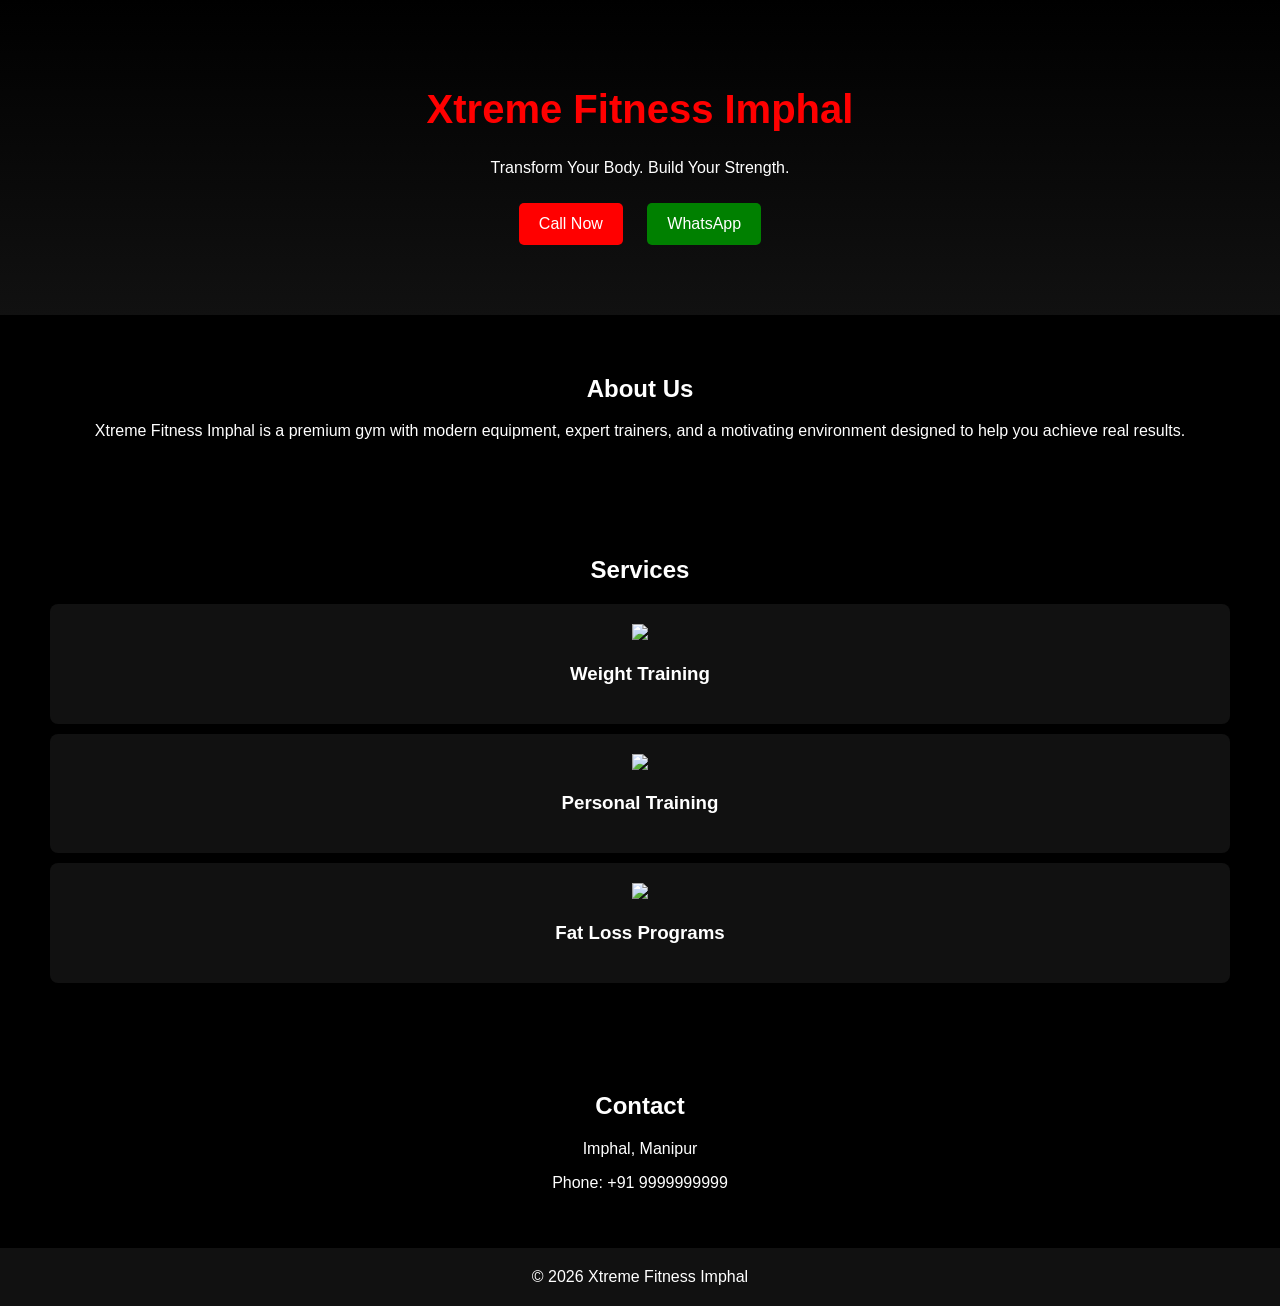
==== commit f99913a2: "Add files via upload" ====
--- a/index.html
+++ b/index.html
@@ -6,47 +6,64 @@
 <title>Xtreme Fitness Imphal</title>
 <link rel="stylesheet" href="style.css">
 </head>
-
 <body>
 
-<header>
-  <h1>Xtreme Fitness Imphal</h1>
-  <p>Transform Your Body. Build Your Strength.</p>
-  <div class="buttons">
-    <a href="tel:+919999999999" class="btn call">Call Now</a>
-    <a href="https://wa.me/919999999999" class="btn whatsapp">WhatsApp</a>
-  </div>
+<!-- HERO -->
+<header class="hero">
+    <div class="overlay">
+        <h1>Xtreme Fitness Imphal</h1>
+        <p>Transform Your Body. Build Your Strength.</p>
+        <div class="buttons">
+            <a href="tel:+919999999999" class="btn call">Call Now</a>
+            <a href="https://wa.me/919999999999" class="btn whatsapp">WhatsApp</a>
+        </div>
+    </div>
 </header>
 
-<section class="about">
-  <h2>About Us</h2>
-  <p>
-    Xtreme Fitness Imphal is a modern gym with professional equipment,
-    expert trainers, and a motivating environment to help you achieve your goals.
-  </p>
+<!-- ABOUT -->
+<section class="section">
+    <h2>About Us</h2>
+    <p>
+        Xtreme Fitness Imphal is a premium gym with modern equipment,
+        expert trainers, and a motivating environment designed to help
+        you achieve real results.
+    </p>
 </section>
 
-<section class="services">
-  <h2>Our Services</h2>
+<!-- SERVICES -->
+<section class="section dark">
+    <h2>Services</h2>
+    <div class="cards">
 
-  <div class="card">Weight Training</div>
-  <div class="card">Personal Training</div>
-  <div class="card">Cardio Training</div>
-  <div class="card">Fat Loss Programs</div>
+        <div class="card">
+            <img src="https://images.unsplash.com/photo-1534438327276-14e5300c3a48?q=80&w=800">
+            <h3>Weight Training</h3>
+        </div>
 
+        <div class="card">
+            <img src="https://images.unsplash.com/photo-1571902943202-507ec2618e8f?q=80&w=800">
+            <h3>Personal Training</h3>
+        </div>
+
+        <div class="card">
+            <img src="https://images.unsplash.com/photo-1540497077202-7c8a3999166f?q=80&w=800">
+            <h3>Fat Loss Programs</h3>
+        </div>
+
+    </div>
 </section>
 
-<section class="contact">
-  <h2>Contact</h2>
-  <p>Imphal, Manipur</p>
-  <p>Phone: +91 9999999999</p>
+<!-- CONTACT -->
+<section class="section">
+    <h2>Contact</h2>
+    <p>Imphal, Manipur</p>
+    <p>Phone: +91 9999999999</p>
 </section>
 
 <footer>
-  <p>© 2026 Xtreme Fitness Imphal</p>
+    © 2026 Xtreme Fitness Imphal
 </footer>
 
 <script src="script.js"></script>
-
 </body>
 </html>
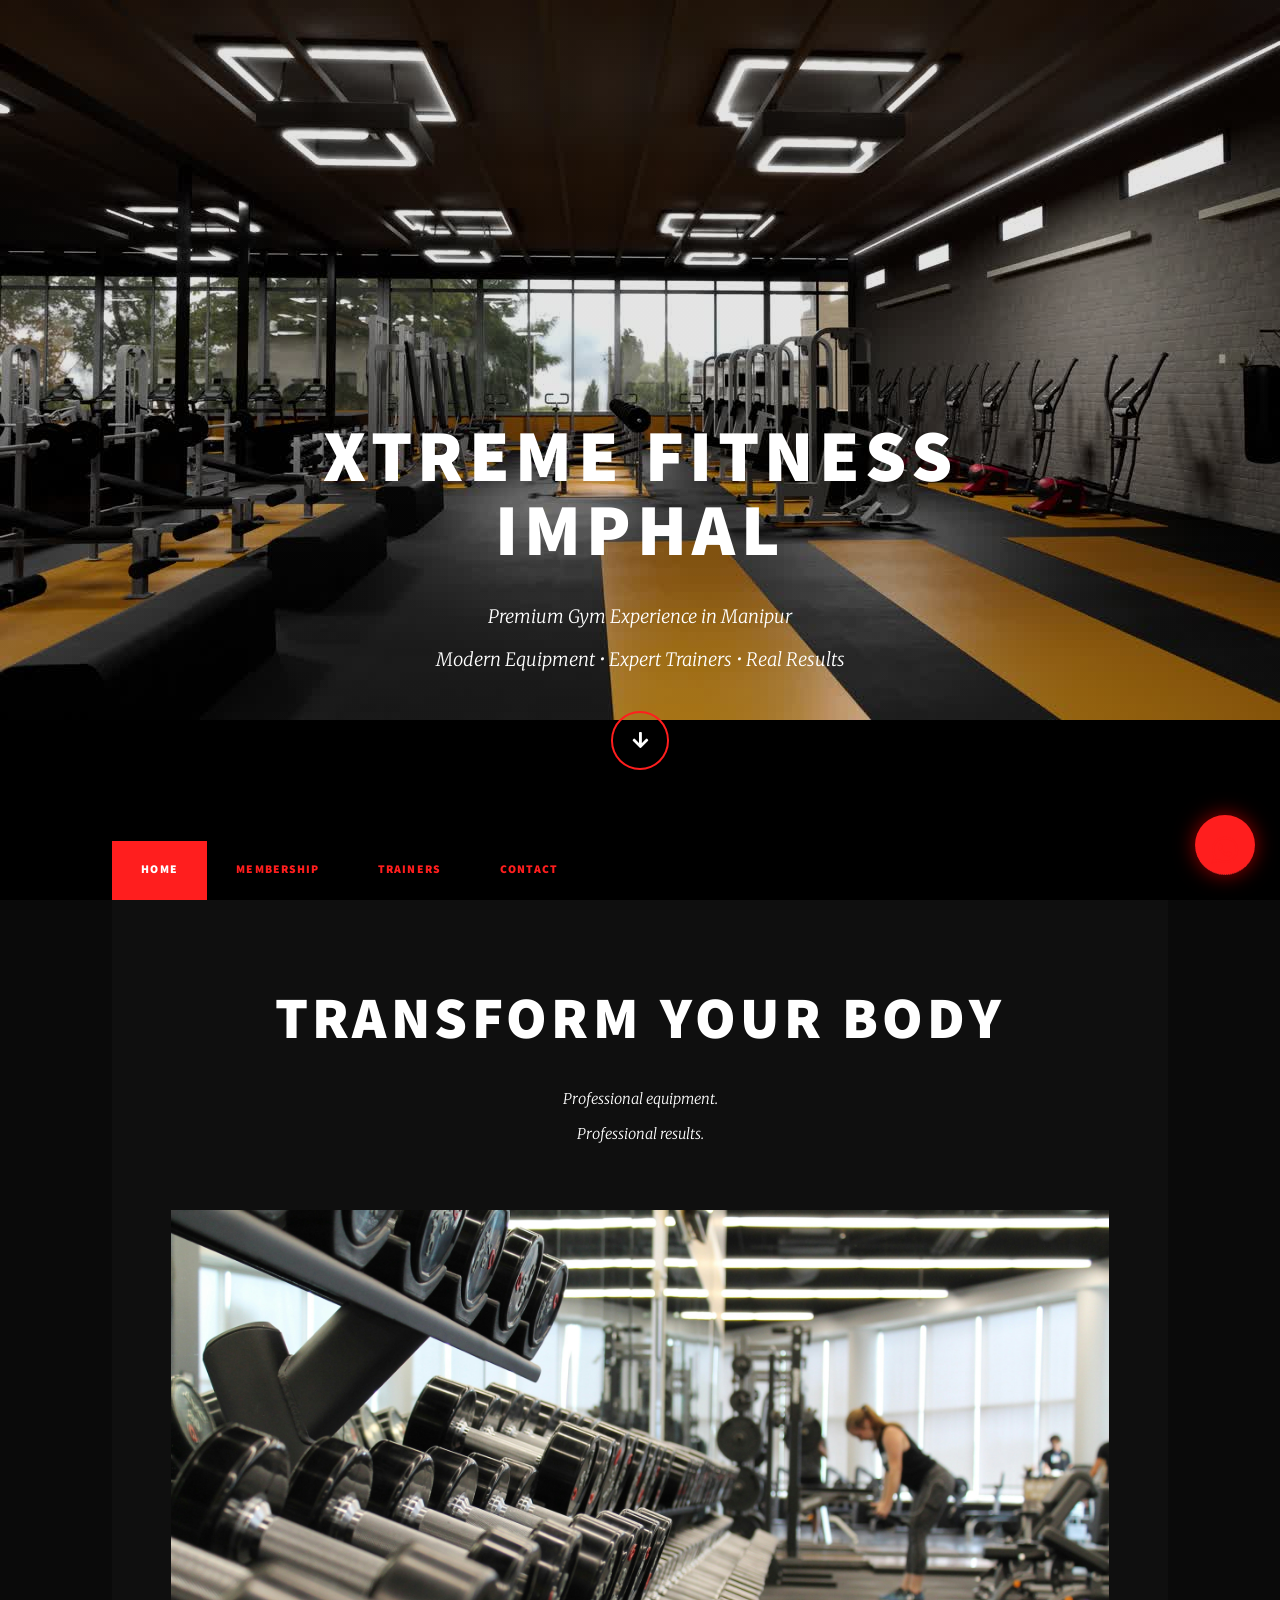
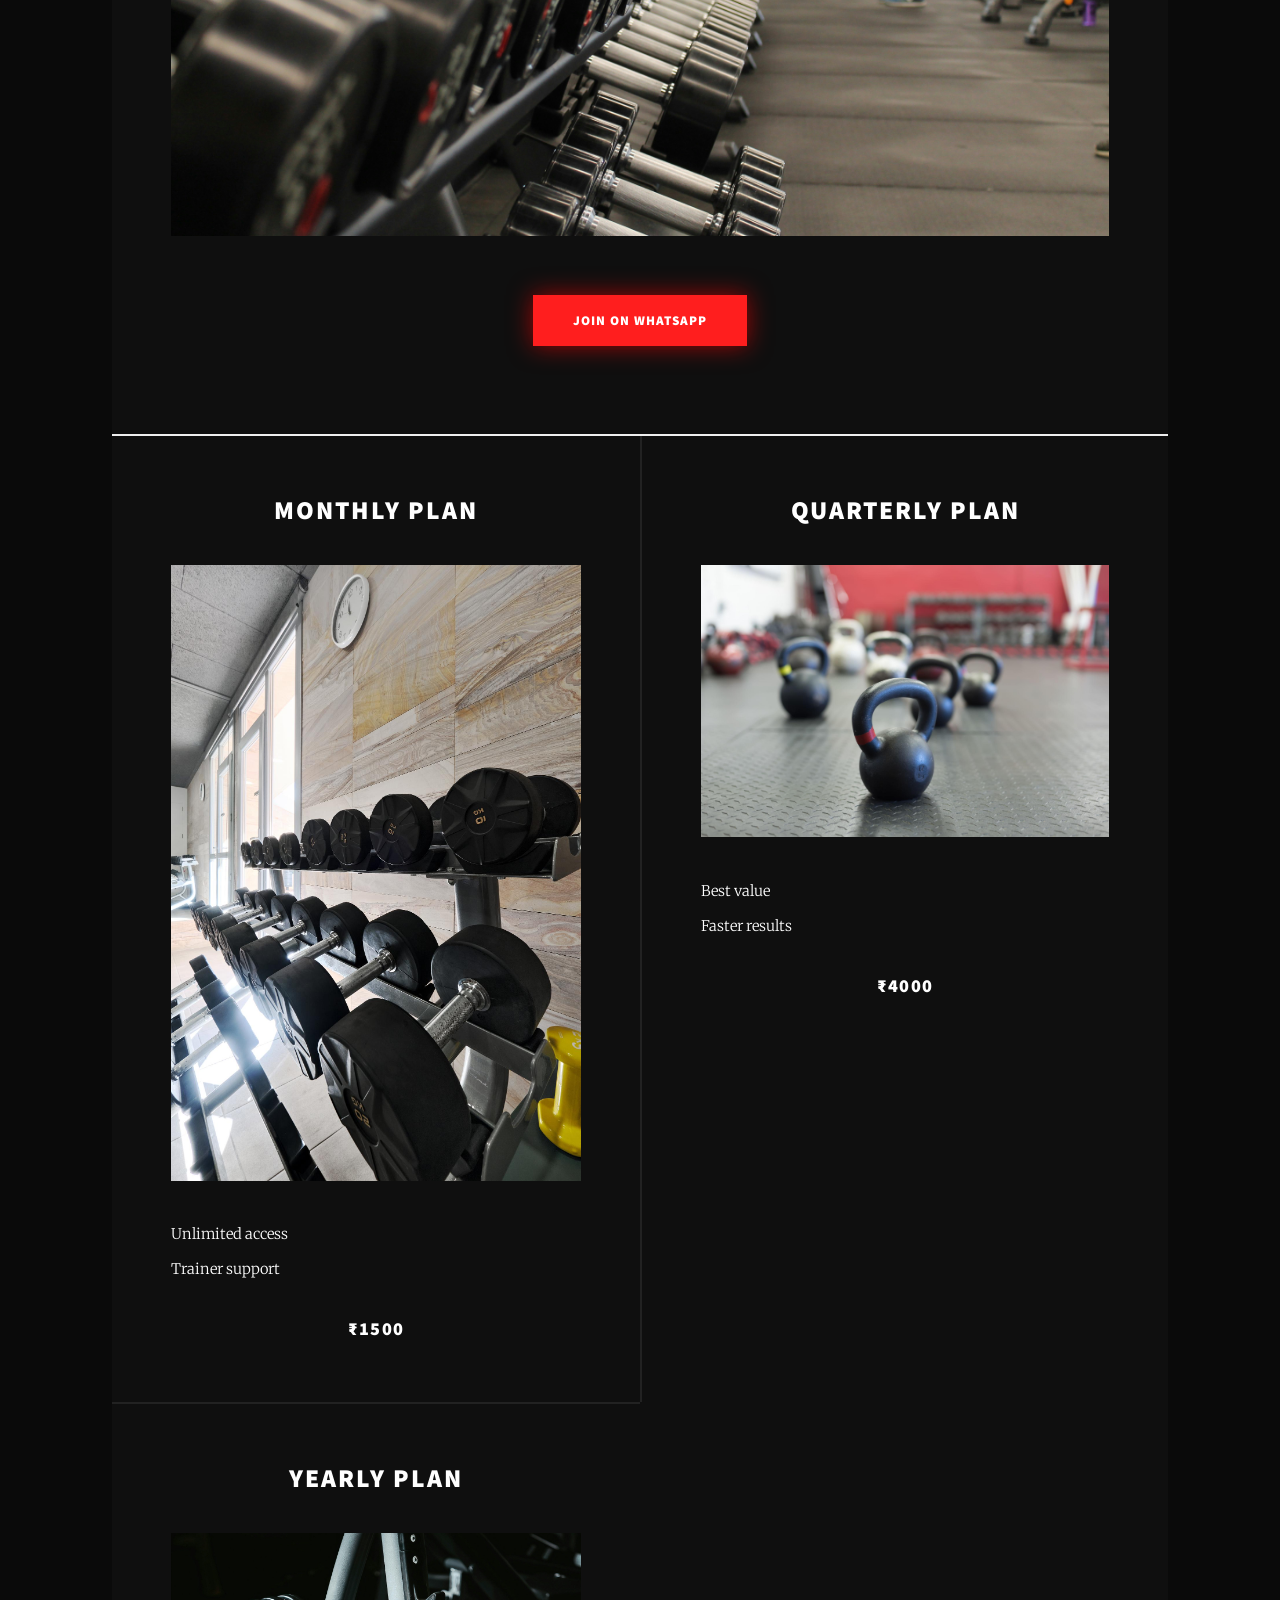
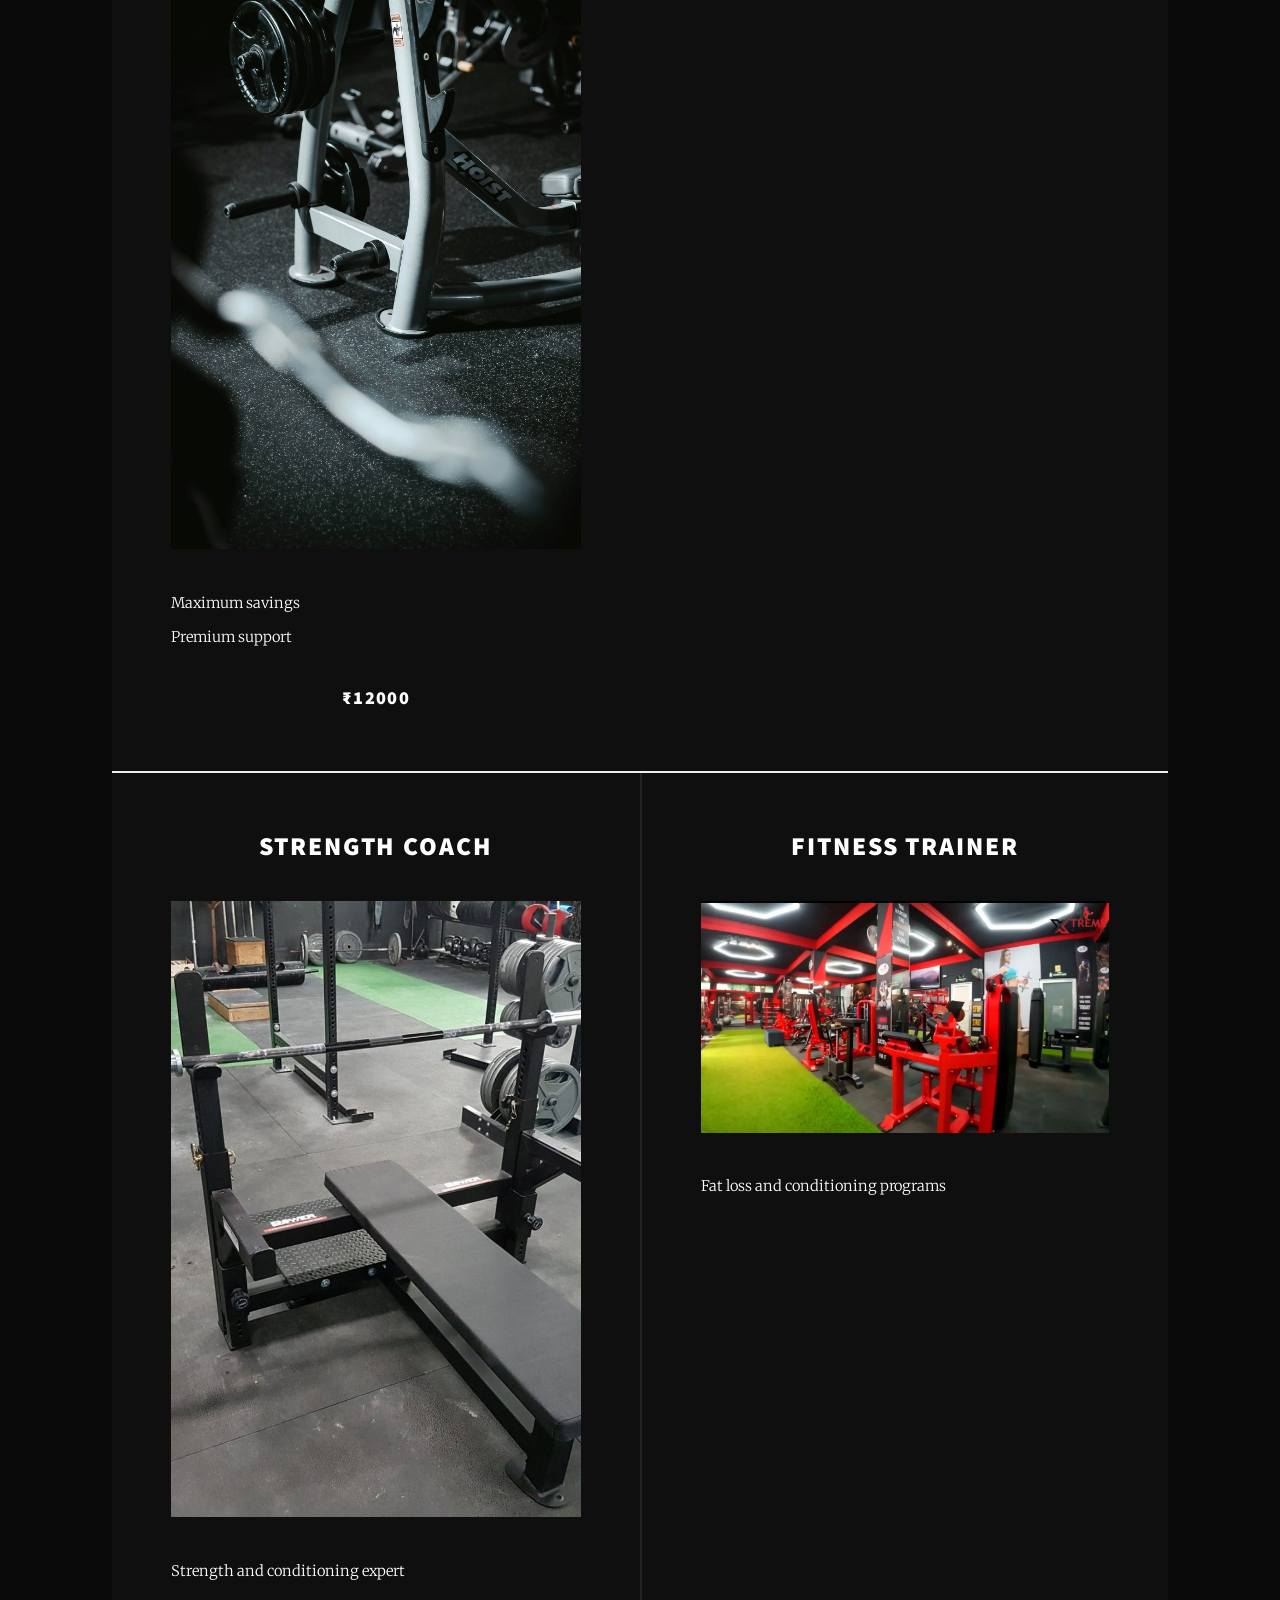
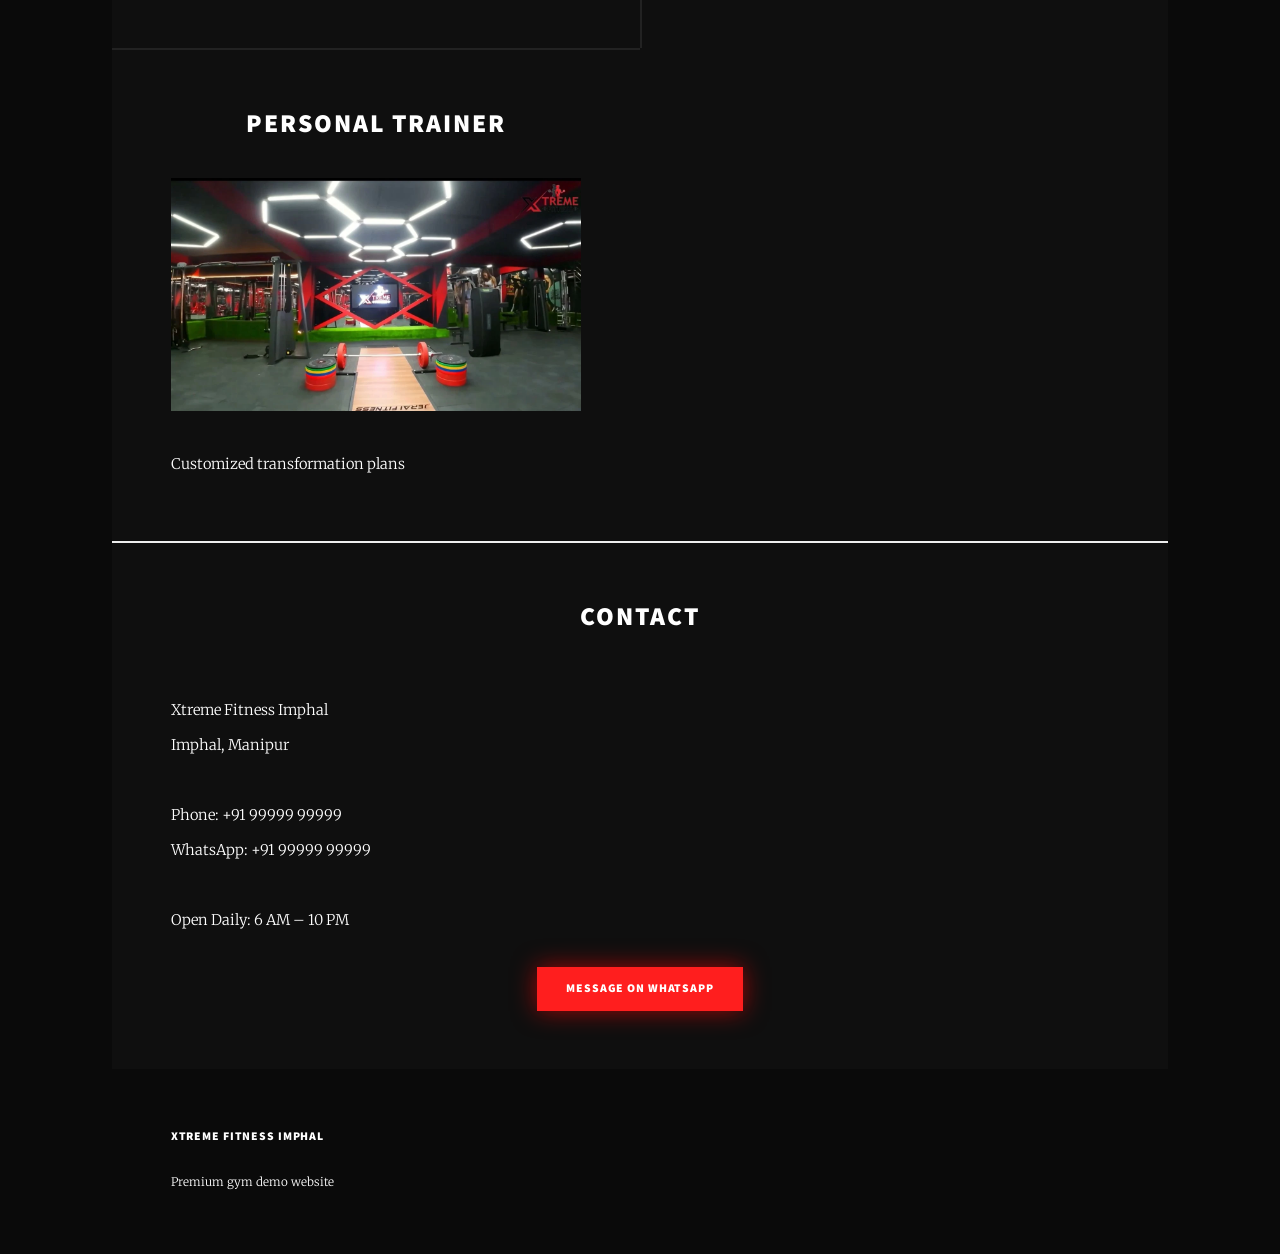
==== commit 546ca66b: "Add files via upload" ====
--- a/index.html
+++ b/index.html
@@ -1,69 +1,252 @@
-<!DOCTYPE html>
-<html lang="en">
+<!DOCTYPE HTML>
+<html>
 <head>
-<meta charset="UTF-8">
-<meta name="viewport" content="width=device-width, initial-scale=1.0">
 <title>Xtreme Fitness Imphal</title>
-<link rel="stylesheet" href="style.css">
+<meta charset="utf-8" />
+<meta name="viewport" content="width=device-width, initial-scale=1, user-scalable=no" />
+
+<link rel="stylesheet" href="assets/css/main.css" />
+<noscript><link rel="stylesheet" href="assets/css/noscript.css" /></noscript>
+
+<style>
+.whatsapp-float {
+position: fixed;
+width: 60px;
+height: 60px;
+bottom: 25px;
+right: 25px;
+background-color: #ff1e1e;
+color: #fff;
+border-radius: 50%;
+text-align: center;
+font-size: 30px;
+box-shadow: 0 0 20px rgba(255,0,0,0.6);
+z-index: 1000;
+}
+.whatsapp-float i {
+margin-top: 16px;
+}
+</style>
+
 </head>
-<body>
-
-<!-- HERO -->
-<header class="hero">
-    <div class="overlay">
-        <h1>Xtreme Fitness Imphal</h1>
-        <p>Transform Your Body. Build Your Strength.</p>
-        <div class="buttons">
-            <a href="tel:+919999999999" class="btn call">Call Now</a>
-            <a href="https://wa.me/919999999999" class="btn whatsapp">WhatsApp</a>
-        </div>
-    </div>
-</header>
-
-<!-- ABOUT -->
-<section class="section">
-    <h2>About Us</h2>
-    <p>
-        Xtreme Fitness Imphal is a premium gym with modern equipment,
-        expert trainers, and a motivating environment designed to help
-        you achieve real results.
-    </p>
-</section>
-
-<!-- SERVICES -->
-<section class="section dark">
-    <h2>Services</h2>
-    <div class="cards">
-
-        <div class="card">
-            <img src="https://images.unsplash.com/photo-1534438327276-14e5300c3a48?q=80&w=800">
-            <h3>Weight Training</h3>
-        </div>
-
-        <div class="card">
-            <img src="https://images.unsplash.com/photo-1571902943202-507ec2618e8f?q=80&w=800">
-            <h3>Personal Training</h3>
-        </div>
-
-        <div class="card">
-            <img src="https://images.unsplash.com/photo-1540497077202-7c8a3999166f?q=80&w=800">
-            <h3>Fat Loss Programs</h3>
-        </div>
-
-    </div>
+
+<body class="is-preload">
+
+<div id="wrapper" class="fade-in">
+
+<!-- INTRO HERO -->
+<div id="intro">
+
+<h1>XTREME FITNESS<br />IMPHAL</h1>
+
+<p>
+Premium Gym Experience in Manipur<br />
+Modern Equipment • Expert Trainers • Real Results
+</p>
+
+<ul class="actions">
+<li>
+<a href="#main" class="button icon solid solo fa-arrow-down scrolly">
+Continue
+</a>
+</li>
+</ul>
+
+</div>
+
+<!-- HEADER -->
+<header id="header">
+<a href="index.html" class="logo">XTREME FITNESS IMPHAL</a>
+</header>
+
+<!-- NAV -->
+<nav id="nav">
+
+<ul class="links">
+<li class="active"><a href="#intro">Home</a></li>
+<li><a href="#membership">Membership</a></li>
+<li><a href="#trainers">Trainers</a></li>
+<li><a href="#contact">Contact</a></li>
+</ul>
+
+</nav>
+
+<!-- MAIN -->
+<div id="main">
+
+<!-- FEATURE -->
+<article class="post featured">
+
+<header class="major">
+<h2>Transform Your Body</h2>
+<p>
+Professional equipment.<br />
+Professional results.
+</p>
+</header>
+
+<a class="image main">
+<img src="images/pic01.jpg" alt="">
+</a>
+
+<ul class="actions special">
+<li>
+<a href="https://wa.me/919999999999"
+class="button primary large">
+Join on WhatsApp
+</a>
+</li>
+</ul>
+
+</article>
+
+<!-- MEMBERSHIP -->
+<section class="posts" id="membership">
+
+<article>
+<header>
+<h2>Monthly Plan</h2>
+</header>
+
+<img src="images/pic02.jpg" class="image fit">
+
+<p>
+Unlimited access<br>
+Trainer support
+</p>
+
+<h3>₹1500</h3>
+
+</article>
+
+<article>
+<header>
+<h2>Quarterly Plan</h2>
+</header>
+
+<img src="images/pic03.jpg" class="image fit">
+
+<p>
+Best value<br>
+Faster results
+</p>
+
+<h3>₹4000</h3>
+
+</article>
+
+<article>
+<header>
+<h2>Yearly Plan</h2>
+</header>
+
+<img src="images/pic04.jpg" class="image fit">
+
+<p>
+Maximum savings<br>
+Premium support
+</p>
+
+<h3>₹12000</h3>
+
+</article>
+
+</section>
+
+<!-- TRAINERS -->
+<section class="posts" id="trainers">
+
+<article>
+<header>
+<h2>Strength Coach</h2>
+</header>
+
+<img src="images/pic05.jpg" class="image fit">
+
+<p>Strength and conditioning expert</p>
+
+</article>
+
+<article>
+<header>
+<h2>Fitness Trainer</h2>
+</header>
+
+<img src="images/pic06.jpg" class="image fit">
+
+<p>Fat loss and conditioning programs</p>
+
+</article>
+
+<article>
+<header>
+<h2>Personal Trainer</h2>
+</header>
+
+<img src="images/pic07.jpg" class="image fit">
+
+<p>Customized transformation plans</p>
+
+</article>
+
 </section>
 
 <!-- CONTACT -->
-<section class="section">
-    <h2>Contact</h2>
-    <p>Imphal, Manipur</p>
-    <p>Phone: +91 9999999999</p>
-</section>
-
-<footer>
-    © 2026 Xtreme Fitness Imphal
+<section id="contact">
+
+<header class="major">
+<h2>Contact</h2>
+</header>
+
+<p>
+
+Xtreme Fitness Imphal<br>
+Imphal, Manipur<br><br>
+
+Phone: +91 99999 99999<br>
+WhatsApp: +91 99999 99999<br><br>
+
+Open Daily: 6 AM – 10 PM
+
+</p>
+
+<ul class="actions special">
+<li>
+<a href="https://wa.me/919999999999"
+class="button primary">
+Message on WhatsApp
+</a>
+</li>
+</ul>
+
+</section>
+
+</div>
+
+<!-- FOOTER -->
+<footer id="footer">
+<section>
+<h3>Xtreme Fitness Imphal</h3>
+<p>Premium gym demo website</p>
+</section>
 </footer>
 
-<script src="script.js"></script>
+</div>
+
+<!-- Floating WhatsApp -->
+<a href="https://wa.me/919999999999"
+class="whatsapp-float">
+<i class="icon brands fa-whatsapp"></i>
+</a>
+
+<!-- Scripts -->
+<script src="assets/js/jquery.min.js"></script>
+<script src="assets/js/jquery.scrollex.min.js"></script>
+<script src="assets/js/jquery.scrolly.min.js"></script>
+<script src="assets/js/browser.min.js"></script>
+<script src="assets/js/breakpoints.min.js"></script>
+<script src="assets/js/util.js"></script>
+<script src="assets/js/main.js"></script>
+
 </body>
 </html>
--- a/assets/css/main.css
+++ b/assets/css/main.css
@@ -0,0 +1,4845 @@
+@import url(fontawesome-all.min.css);
+@import url("https://fonts.googleapis.com/css?family=Merriweather:300,700,300italic,700italic|Source+Sans+Pro:900");
+
+/*
+	Massively by HTML5 UP
+	html5up.net | @ajlkn
+	Free for personal and commercial use under the CCA 3.0 license (html5up.net/license)
+*/
+
+html, body, div, span, applet, object,
+iframe, h1, h2, h3, h4, h5, h6, p, blockquote,
+pre, a, abbr, acronym, address, big, cite,
+code, del, dfn, em, img, ins, kbd, q, s, samp,
+small, strike, strong, sub, sup, tt, var, b,
+u, i, center, dl, dt, dd, ol, ul, li, fieldset,
+form, label, legend, table, caption, tbody,
+tfoot, thead, tr, th, td, article, aside,
+canvas, details, embed, figure, figcaption,
+footer, header, hgroup, menu, nav, output, ruby,
+section, summary, time, mark, audio, video {
+	margin: 0;
+	padding: 0;
+	border: 0;
+	font-size: 100%;
+	font: inherit;
+	vertical-align: baseline;}
+
+article, aside, details, figcaption, figure,
+footer, header, hgroup, menu, nav, section {
+	display: block;}
+
+body {
+	line-height: 1;
+}
+
+ol, ul {
+	list-style: none;
+}
+
+blockquote, q {
+	quotes: none;
+}
+
+	blockquote:before, blockquote:after, q:before, q:after {
+		content: '';
+		content: none;
+	}
+
+table {
+	border-collapse: collapse;
+	border-spacing: 0;
+}
+
+body {
+	-webkit-text-size-adjust: none;
+}
+
+mark {
+	background-color: transparent;
+	color: inherit;
+}
+
+input::-moz-focus-inner {
+	border: 0;
+	padding: 0;
+}
+
+input, select, textarea {
+	-moz-appearance: none;
+	-webkit-appearance: none;
+	-ms-appearance: none;
+	appearance: none;
+}
+
+/* Basic */
+
+	@-ms-viewport {
+		width: device-width;
+	}
+
+	body {
+		-ms-overflow-style: scrollbar;
+	}
+
+	@media screen and (max-width: 480px) {
+
+		html, body {
+			min-width: 320px;
+		}
+
+	}
+
+	html {
+		box-sizing: border-box;
+	}
+
+	*, *:before, *:after {
+		box-sizing: inherit;
+	}
+
+	body {
+		background-color: #1e252d;
+	}
+
+		body.is-preload *, body.is-preload *:before, body.is-preload *:after {
+			-moz-animation: none !important;
+			-webkit-animation: none !important;
+			-ms-animation: none !important;
+			animation: none !important;
+			-moz-transition: none !important;
+			-webkit-transition: none !important;
+			-ms-transition: none !important;
+			transition: none !important;
+		}
+
+/* Type */
+
+	html {
+		font-size: 16pt;
+	}
+
+		@media screen and (max-width: 1680px) {
+
+			html {
+				font-size: 12pt;
+			}
+
+		}
+
+		@media screen and (max-width: 1280px) {
+
+			html {
+				font-size: 11pt;
+			}
+
+		}
+
+		@media screen and (max-width: 360px) {
+
+			html {
+				font-size: 10pt;
+			}
+
+		}
+
+	body {
+		color: #212931;
+	}
+
+	body, input, select, textarea {
+		font-family: "Merriweather", Georgia, serif;
+		font-weight: 300;
+		font-size: 1rem;
+		line-height: 2.375;
+	}
+
+	a {
+		-moz-transition: color 0.2s ease-in-out, background-color 0.2s ease-in-out, border-color 0.2s ease-in-out, box-shadow 0.2s ease-in-out;
+		-webkit-transition: color 0.2s ease-in-out, background-color 0.2s ease-in-out, border-color 0.2s ease-in-out, box-shadow 0.2s ease-in-out;
+		-ms-transition: color 0.2s ease-in-out, background-color 0.2s ease-in-out, border-color 0.2s ease-in-out, box-shadow 0.2s ease-in-out;
+		transition: color 0.2s ease-in-out, background-color 0.2s ease-in-out, border-color 0.2s ease-in-out, box-shadow 0.2s ease-in-out;
+		border-bottom: dotted 1px;
+		text-decoration: none;
+	}
+
+		a:hover {
+			border-bottom-color: transparent;
+		}
+
+	strong, b {
+		font-weight: 600;
+	}
+
+	em, i {
+		font-style: italic;
+	}
+
+	p {
+		text-align: justify;
+		margin: 0 0 2rem 0;
+	}
+
+	h1, h2, h3, h4, h5, h6 {
+		font-family: "Source Sans Pro", Helvetica, sans-serif;
+		font-weight: 900;
+		line-height: 1.5;
+		letter-spacing: 0.075em;
+		text-transform: uppercase;
+		margin: 0 0 1rem 0;
+	}
+
+		h1 a, h2 a, h3 a, h4 a, h5 a, h6 a {
+			border-bottom: 0;
+			color: inherit;
+			text-decoration: none;
+		}
+
+	h1 {
+		font-size: 4rem;
+		line-height: 1.1;
+		margin: 0 0 2rem 0;
+	}
+
+	h2 {
+		font-size: 1.75rem;
+		line-height: 1.3;
+		margin: 0 0 1.5rem 0;
+	}
+
+	h3 {
+		font-size: 1.25rem;
+		margin: 0 0 1.5rem 0;
+	}
+
+	h4 {
+		font-size: 1rem;
+	}
+
+	h5 {
+		font-size: 0.9rem;
+	}
+
+	h6 {
+		font-size: 0.8rem;
+	}
+
+	sub {
+		font-size: 0.8rem;
+		position: relative;
+		top: 0.5rem;
+	}
+
+	sup {
+		font-size: 0.8rem;
+		position: relative;
+		top: -0.5rem;
+	}
+
+	blockquote {
+		border-left: solid 4px;
+		font-style: italic;
+		margin: 0 0 2rem 0;
+		padding: 0.5rem 0 0.5rem 2rem;
+	}
+
+	code {
+		border: solid 2px;
+		font-family: "Courier New", monospace;
+		font-size: 0.9rem;
+		margin: 0 0.25rem;
+		padding: 0.25rem 0.65rem;
+	}
+
+	pre {
+		-webkit-overflow-scrolling: touch;
+		font-family: "Courier New", monospace;
+		font-size: 0.9rem;
+		margin: 0 0 2rem 0;
+	}
+
+		pre code {
+			display: block;
+			line-height: 1.75;
+			padding: 1rem 1.5rem;
+			overflow-x: auto;
+		}
+
+	hr {
+		border: 0;
+		border-bottom: solid 2px;
+		margin: 3rem 0;
+	}
+
+		hr.major {
+			margin: 5rem 0;
+		}
+
+	.align-left {
+		text-align: left;
+	}
+
+	.align-center {
+		text-align: center;
+	}
+
+	.align-right {
+		text-align: right;
+	}
+
+	input, select, textarea {
+		color: #212931;
+	}
+
+	a {
+		color: #212931;
+		border-bottom-color: rgba(33, 41, 49, 0.5);
+	}
+
+		a:hover {
+			border-bottom-color: transparent;
+			color: #18bfef !important;
+		}
+
+	strong, b {
+		color: #212931;
+	}
+
+	h1, h2, h3, h4, h5, h6 {
+		color: #212931;
+	}
+
+	blockquote {
+		border-left-color: #eeeeee;
+	}
+
+	code {
+		background: rgba(220, 220, 220, 0.25);
+		border-color: #eeeeee;
+	}
+
+	hr {
+		border-bottom-color: #eeeeee;
+	}
+
+/* Row */
+
+	.row {
+		display: flex;
+		flex-wrap: wrap;
+		box-sizing: border-box;
+		align-items: stretch;
+	}
+
+		.row > * {
+			box-sizing: border-box;
+		}
+
+		.row.gtr-uniform > * > :last-child {
+			margin-bottom: 0;
+		}
+
+		.row.aln-left {
+			justify-content: flex-start;
+		}
+
+		.row.aln-center {
+			justify-content: center;
+		}
+
+		.row.aln-right {
+			justify-content: flex-end;
+		}
+
+		.row.aln-top {
+			align-items: flex-start;
+		}
+
+		.row.aln-middle {
+			align-items: center;
+		}
+
+		.row.aln-bottom {
+			align-items: flex-end;
+		}
+
+		.row > .imp {
+			order: -1;
+		}
+
+		.row > .col-1 {
+			width: 8.33333%;
+		}
+
+		.row > .off-1 {
+			margin-left: 8.33333%;
+		}
+
+		.row > .col-2 {
+			width: 16.66667%;
+		}
+
+		.row > .off-2 {
+			margin-left: 16.66667%;
+		}
+
+		.row > .col-3 {
+			width: 25%;
+		}
+
+		.row > .off-3 {
+			margin-left: 25%;
+		}
+
+		.row > .col-4 {
+			width: 33.33333%;
+		}
+
+		.row > .off-4 {
+			margin-left: 33.33333%;
+		}
+
+		.row > .col-5 {
+			width: 41.66667%;
+		}
+
+		.row > .off-5 {
+			margin-left: 41.66667%;
+		}
+
+		.row > .col-6 {
+			width: 50%;
+		}
+
+		.row > .off-6 {
+			margin-left: 50%;
+		}
+
+		.row > .col-7 {
+			width: 58.33333%;
+		}
+
+		.row > .off-7 {
+			margin-left: 58.33333%;
+		}
+
+		.row > .col-8 {
+			width: 66.66667%;
+		}
+
+		.row > .off-8 {
+			margin-left: 66.66667%;
+		}
+
+		.row > .col-9 {
+			width: 75%;
+		}
+
+		.row > .off-9 {
+			margin-left: 75%;
+		}
+
+		.row > .col-10 {
+			width: 83.33333%;
+		}
+
+		.row > .off-10 {
+			margin-left: 83.33333%;
+		}
+
+		.row > .col-11 {
+			width: 91.66667%;
+		}
+
+		.row > .off-11 {
+			margin-left: 91.66667%;
+		}
+
+		.row > .col-12 {
+			width: 100%;
+		}
+
+		.row > .off-12 {
+			margin-left: 100%;
+		}
+
+		.row.gtr-0 {
+			margin-top: 0;
+			margin-left: 0rem;
+		}
+
+			.row.gtr-0 > * {
+				padding: 0 0 0 0rem;
+			}
+
+			.row.gtr-0.gtr-uniform {
+				margin-top: 0rem;
+			}
+
+				.row.gtr-0.gtr-uniform > * {
+					padding-top: 0rem;
+				}
+
+		.row.gtr-25 {
+			margin-top: 0;
+			margin-left: -0.375rem;
+		}
+
+			.row.gtr-25 > * {
+				padding: 0 0 0 0.375rem;
+			}
+
+			.row.gtr-25.gtr-uniform {
+				margin-top: -0.375rem;
+			}
+
+				.row.gtr-25.gtr-uniform > * {
+					padding-top: 0.375rem;
+				}
+
+		.row.gtr-50 {
+			margin-top: 0;
+			margin-left: -0.75rem;
+		}
+
+			.row.gtr-50 > * {
+				padding: 0 0 0 0.75rem;
+			}
+
+			.row.gtr-50.gtr-uniform {
+				margin-top: -0.75rem;
+			}
+
+				.row.gtr-50.gtr-uniform > * {
+					padding-top: 0.75rem;
+				}
+
+		.row {
+			margin-top: 0;
+			margin-left: -1.5rem;
+		}
+
+			.row > * {
+				padding: 0 0 0 1.5rem;
+			}
+
+			.row.gtr-uniform {
+				margin-top: -1.5rem;
+			}
+
+				.row.gtr-uniform > * {
+					padding-top: 1.5rem;
+				}
+
+		.row.gtr-150 {
+			margin-top: 0;
+			margin-left: -2.25rem;
+		}
+
+			.row.gtr-150 > * {
+				padding: 0 0 0 2.25rem;
+			}
+
+			.row.gtr-150.gtr-uniform {
+				margin-top: -2.25rem;
+			}
+
+				.row.gtr-150.gtr-uniform > * {
+					padding-top: 2.25rem;
+				}
+
+		.row.gtr-200 {
+			margin-top: 0;
+			margin-left: -3rem;
+		}
+
+			.row.gtr-200 > * {
+				padding: 0 0 0 3rem;
+			}
+
+			.row.gtr-200.gtr-uniform {
+				margin-top: -3rem;
+			}
+
+				.row.gtr-200.gtr-uniform > * {
+					padding-top: 3rem;
+				}
+
+		@media screen and (max-width: 1680px) {
+
+			.row {
+				display: flex;
+				flex-wrap: wrap;
+				box-sizing: border-box;
+				align-items: stretch;
+			}
+
+				.row > * {
+					box-sizing: border-box;
+				}
+
+				.row.gtr-uniform > * > :last-child {
+					margin-bottom: 0;
+				}
+
+				.row.aln-left {
+					justify-content: flex-start;
+				}
+
+				.row.aln-center {
+					justify-content: center;
+				}
+
+				.row.aln-right {
+					justify-content: flex-end;
+				}
+
+				.row.aln-top {
+					align-items: flex-start;
+				}
+
+				.row.aln-middle {
+					align-items: center;
+				}
+
+				.row.aln-bottom {
+					align-items: flex-end;
+				}
+
+				.row > .imp-xlarge {
+					order: -1;
+				}
+
+				.row > .col-1-xlarge {
+					width: 8.33333%;
+				}
+
+				.row > .off-1-xlarge {
+					margin-left: 8.33333%;
+				}
+
+				.row > .col-2-xlarge {
+					width: 16.66667%;
+				}
+
+				.row > .off-2-xlarge {
+					margin-left: 16.66667%;
+				}
+
+				.row > .col-3-xlarge {
+					width: 25%;
+				}
+
+				.row > .off-3-xlarge {
+					margin-left: 25%;
+				}
+
+				.row > .col-4-xlarge {
+					width: 33.33333%;
+				}
+
+				.row > .off-4-xlarge {
+					margin-left: 33.33333%;
+				}
+
+				.row > .col-5-xlarge {
+					width: 41.66667%;
+				}
+
+				.row > .off-5-xlarge {
+					margin-left: 41.66667%;
+				}
+
+				.row > .col-6-xlarge {
+					width: 50%;
+				}
+
+				.row > .off-6-xlarge {
+					margin-left: 50%;
+				}
+
+				.row > .col-7-xlarge {
+					width: 58.33333%;
+				}
+
+				.row > .off-7-xlarge {
+					margin-left: 58.33333%;
+				}
+
+				.row > .col-8-xlarge {
+					width: 66.66667%;
+				}
+
+				.row > .off-8-xlarge {
+					margin-left: 66.66667%;
+				}
+
+				.row > .col-9-xlarge {
+					width: 75%;
+				}
+
+				.row > .off-9-xlarge {
+					margin-left: 75%;
+				}
+
+				.row > .col-10-xlarge {
+					width: 83.33333%;
+				}
+
+				.row > .off-10-xlarge {
+					margin-left: 83.33333%;
+				}
+
+				.row > .col-11-xlarge {
+					width: 91.66667%;
+				}
+
+				.row > .off-11-xlarge {
+					margin-left: 91.66667%;
+				}
+
+				.row > .col-12-xlarge {
+					width: 100%;
+				}
+
+				.row > .off-12-xlarge {
+					margin-left: 100%;
+				}
+
+				.row.gtr-0 {
+					margin-top: 0;
+					margin-left: 0rem;
+				}
+
+					.row.gtr-0 > * {
+						padding: 0 0 0 0rem;
+					}
+
+					.row.gtr-0.gtr-uniform {
+						margin-top: 0rem;
+					}
+
+						.row.gtr-0.gtr-uniform > * {
+							padding-top: 0rem;
+						}
+
+				.row.gtr-25 {
+					margin-top: 0;
+					margin-left: -0.375rem;
+				}
+
+					.row.gtr-25 > * {
+						padding: 0 0 0 0.375rem;
+					}
+
+					.row.gtr-25.gtr-uniform {
+						margin-top: -0.375rem;
+					}
+
+						.row.gtr-25.gtr-uniform > * {
+							padding-top: 0.375rem;
+						}
+
+				.row.gtr-50 {
+					margin-top: 0;
+					margin-left: -0.75rem;
+				}
+
+					.row.gtr-50 > * {
+						padding: 0 0 0 0.75rem;
+					}
+
+					.row.gtr-50.gtr-uniform {
+						margin-top: -0.75rem;
+					}
+
+						.row.gtr-50.gtr-uniform > * {
+							padding-top: 0.75rem;
+						}
+
+				.row {
+					margin-top: 0;
+					margin-left: -1.5rem;
+				}
+
+					.row > * {
+						padding: 0 0 0 1.5rem;
+					}
+
+					.row.gtr-uniform {
+						margin-top: -1.5rem;
+					}
+
+						.row.gtr-uniform > * {
+							padding-top: 1.5rem;
+						}
+
+				.row.gtr-150 {
+					margin-top: 0;
+					margin-left: -2.25rem;
+				}
+
+					.row.gtr-150 > * {
+						padding: 0 0 0 2.25rem;
+					}
+
+					.row.gtr-150.gtr-uniform {
+						margin-top: -2.25rem;
+					}
+
+						.row.gtr-150.gtr-uniform > * {
+							padding-top: 2.25rem;
+						}
+
+				.row.gtr-200 {
+					margin-top: 0;
+					margin-left: -3rem;
+				}
+
+					.row.gtr-200 > * {
+						padding: 0 0 0 3rem;
+					}
+
+					.row.gtr-200.gtr-uniform {
+						margin-top: -3rem;
+					}
+
+						.row.gtr-200.gtr-uniform > * {
+							padding-top: 3rem;
+						}
+
+		}
+
+		@media screen and (max-width: 1280px) {
+
+			.row {
+				display: flex;
+				flex-wrap: wrap;
+				box-sizing: border-box;
+				align-items: stretch;
+			}
+
+				.row > * {
+					box-sizing: border-box;
+				}
+
+				.row.gtr-uniform > * > :last-child {
+					margin-bottom: 0;
+				}
+
+				.row.aln-left {
+					justify-content: flex-start;
+				}
+
+				.row.aln-center {
+					justify-content: center;
+				}
+
+				.row.aln-right {
+					justify-content: flex-end;
+				}
+
+				.row.aln-top {
+					align-items: flex-start;
+				}
+
+				.row.aln-middle {
+					align-items: center;
+				}
+
+				.row.aln-bottom {
+					align-items: flex-end;
+				}
+
+				.row > .imp-large {
+					order: -1;
+				}
+
+				.row > .col-1-large {
+					width: 8.33333%;
+				}
+
+				.row > .off-1-large {
+					margin-left: 8.33333%;
+				}
+
+				.row > .col-2-large {
+					width: 16.66667%;
+				}
+
+				.row > .off-2-large {
+					margin-left: 16.66667%;
+				}
+
+				.row > .col-3-large {
+					width: 25%;
+				}
+
+				.row > .off-3-large {
+					margin-left: 25%;
+				}
+
+				.row > .col-4-large {
+					width: 33.33333%;
+				}
+
+				.row > .off-4-large {
+					margin-left: 33.33333%;
+				}
+
+				.row > .col-5-large {
+					width: 41.66667%;
+				}
+
+				.row > .off-5-large {
+					margin-left: 41.66667%;
+				}
+
+				.row > .col-6-large {
+					width: 50%;
+				}
+
+				.row > .off-6-large {
+					margin-left: 50%;
+				}
+
+				.row > .col-7-large {
+					width: 58.33333%;
+				}
+
+				.row > .off-7-large {
+					margin-left: 58.33333%;
+				}
+
+				.row > .col-8-large {
+					width: 66.66667%;
+				}
+
+				.row > .off-8-large {
+					margin-left: 66.66667%;
+				}
+
+				.row > .col-9-large {
+					width: 75%;
+				}
+
+				.row > .off-9-large {
+					margin-left: 75%;
+				}
+
+				.row > .col-10-large {
+					width: 83.33333%;
+				}
+
+				.row > .off-10-large {
+					margin-left: 83.33333%;
+				}
+
+				.row > .col-11-large {
+					width: 91.66667%;
+				}
+
+				.row > .off-11-large {
+					margin-left: 91.66667%;
+				}
+
+				.row > .col-12-large {
+					width: 100%;
+				}
+
+				.row > .off-12-large {
+					margin-left: 100%;
+				}
+
+				.row.gtr-0 {
+					margin-top: 0;
+					margin-left: 0rem;
+				}
+
+					.row.gtr-0 > * {
+						padding: 0 0 0 0rem;
+					}
+
+					.row.gtr-0.gtr-uniform {
+						margin-top: 0rem;
+					}
+
+						.row.gtr-0.gtr-uniform > * {
+							padding-top: 0rem;
+						}
+
+				.row.gtr-25 {
+					margin-top: 0;
+					margin-left: -0.375rem;
+				}
+
+					.row.gtr-25 > * {
+						padding: 0 0 0 0.375rem;
+					}
+
+					.row.gtr-25.gtr-uniform {
+						margin-top: -0.375rem;
+					}
+
+						.row.gtr-25.gtr-uniform > * {
+							padding-top: 0.375rem;
+						}
+
+				.row.gtr-50 {
+					margin-top: 0;
+					margin-left: -0.75rem;
+				}
+
+					.row.gtr-50 > * {
+						padding: 0 0 0 0.75rem;
+					}
+
+					.row.gtr-50.gtr-uniform {
+						margin-top: -0.75rem;
+					}
+
+						.row.gtr-50.gtr-uniform > * {
+							padding-top: 0.75rem;
+						}
+
+				.row {
+					margin-top: 0;
+					margin-left: -1.5rem;
+				}
+
+					.row > * {
+						padding: 0 0 0 1.5rem;
+					}
+
+					.row.gtr-uniform {
+						margin-top: -1.5rem;
+					}
+
+						.row.gtr-uniform > * {
+							padding-top: 1.5rem;
+						}
+
+				.row.gtr-150 {
+					margin-top: 0;
+					margin-left: -2.25rem;
+				}
+
+					.row.gtr-150 > * {
+						padding: 0 0 0 2.25rem;
+					}
+
+					.row.gtr-150.gtr-uniform {
+						margin-top: -2.25rem;
+					}
+
+						.row.gtr-150.gtr-uniform > * {
+							padding-top: 2.25rem;
+						}
+
+				.row.gtr-200 {
+					margin-top: 0;
+					margin-left: -3rem;
+				}
+
+					.row.gtr-200 > * {
+						padding: 0 0 0 3rem;
+					}
+
+					.row.gtr-200.gtr-uniform {
+						margin-top: -3rem;
+					}
+
+						.row.gtr-200.gtr-uniform > * {
+							padding-top: 3rem;
+						}
+
+		}
+
+		@media screen and (max-width: 980px) {
+
+			.row {
+				display: flex;
+				flex-wrap: wrap;
+				box-sizing: border-box;
+				align-items: stretch;
+			}
+
+				.row > * {
+					box-sizing: border-box;
+				}
+
+				.row.gtr-uniform > * > :last-child {
+					margin-bottom: 0;
+				}
+
+				.row.aln-left {
+					justify-content: flex-start;
+				}
+
+				.row.aln-center {
+					justify-content: center;
+				}
+
+				.row.aln-right {
+					justify-content: flex-end;
+				}
+
+				.row.aln-top {
+					align-items: flex-start;
+				}
+
+				.row.aln-middle {
+					align-items: center;
+				}
+
+				.row.aln-bottom {
+					align-items: flex-end;
+				}
+
+				.row > .imp-medium {
+					order: -1;
+				}
+
+				.row > .col-1-medium {
+					width: 8.33333%;
+				}
+
+				.row > .off-1-medium {
+					margin-left: 8.33333%;
+				}
+
+				.row > .col-2-medium {
+					width: 16.66667%;
+				}
+
+				.row > .off-2-medium {
+					margin-left: 16.66667%;
+				}
+
+				.row > .col-3-medium {
+					width: 25%;
+				}
+
+				.row > .off-3-medium {
+					margin-left: 25%;
+				}
+
+				.row > .col-4-medium {
+					width: 33.33333%;
+				}
+
+				.row > .off-4-medium {
+					margin-left: 33.33333%;
+				}
+
+				.row > .col-5-medium {
+					width: 41.66667%;
+				}
+
+				.row > .off-5-medium {
+					margin-left: 41.66667%;
+				}
+
+				.row > .col-6-medium {
+					width: 50%;
+				}
+
+				.row > .off-6-medium {
+					margin-left: 50%;
+				}
+
+				.row > .col-7-medium {
+					width: 58.33333%;
+				}
+
+				.row > .off-7-medium {
+					margin-left: 58.33333%;
+				}
+
+				.row > .col-8-medium {
+					width: 66.66667%;
+				}
+
+				.row > .off-8-medium {
+					margin-left: 66.66667%;
+				}
+
+				.row > .col-9-medium {
+					width: 75%;
+				}
+
+				.row > .off-9-medium {
+					margin-left: 75%;
+				}
+
+				.row > .col-10-medium {
+					width: 83.33333%;
+				}
+
+				.row > .off-10-medium {
+					margin-left: 83.33333%;
+				}
+
+				.row > .col-11-medium {
+					width: 91.66667%;
+				}
+
+				.row > .off-11-medium {
+					margin-left: 91.66667%;
+				}
+
+				.row > .col-12-medium {
+					width: 100%;
+				}
+
+				.row > .off-12-medium {
+					margin-left: 100%;
+				}
+
+				.row.gtr-0 {
+					margin-top: 0;
+					margin-left: 0rem;
+				}
+
+					.row.gtr-0 > * {
+						padding: 0 0 0 0rem;
+					}
+
+					.row.gtr-0.gtr-uniform {
+						margin-top: 0rem;
+					}
+
+						.row.gtr-0.gtr-uniform > * {
+							padding-top: 0rem;
+						}
+
+				.row.gtr-25 {
+					margin-top: 0;
+					margin-left: -0.375rem;
+				}
+
+					.row.gtr-25 > * {
+						padding: 0 0 0 0.375rem;
+					}
+
+					.row.gtr-25.gtr-uniform {
+						margin-top: -0.375rem;
+					}
+
+						.row.gtr-25.gtr-uniform > * {
+							padding-top: 0.375rem;
+						}
+
+				.row.gtr-50 {
+					margin-top: 0;
+					margin-left: -0.75rem;
+				}
+
+					.row.gtr-50 > * {
+						padding: 0 0 0 0.75rem;
+					}
+
+					.row.gtr-50.gtr-uniform {
+						margin-top: -0.75rem;
+					}
+
+						.row.gtr-50.gtr-uniform > * {
+							padding-top: 0.75rem;
+						}
+
+				.row {
+					margin-top: 0;
+					margin-left: -1.5rem;
+				}
+
+					.row > * {
+						padding: 0 0 0 1.5rem;
+					}
+
+					.row.gtr-uniform {
+						margin-top: -1.5rem;
+					}
+
+						.row.gtr-uniform > * {
+							padding-top: 1.5rem;
+						}
+
+				.row.gtr-150 {
+					margin-top: 0;
+					margin-left: -2.25rem;
+				}
+
+					.row.gtr-150 > * {
+						padding: 0 0 0 2.25rem;
+					}
+
+					.row.gtr-150.gtr-uniform {
+						margin-top: -2.25rem;
+					}
+
+						.row.gtr-150.gtr-uniform > * {
+							padding-top: 2.25rem;
+						}
+
+				.row.gtr-200 {
+					margin-top: 0;
+					margin-left: -3rem;
+				}
+
+					.row.gtr-200 > * {
+						padding: 0 0 0 3rem;
+					}
+
+					.row.gtr-200.gtr-uniform {
+						margin-top: -3rem;
+					}
+
+						.row.gtr-200.gtr-uniform > * {
+							padding-top: 3rem;
+						}
+
+		}
+
+		@media screen and (max-width: 736px) {
+
+			.row {
+				display: flex;
+				flex-wrap: wrap;
+				box-sizing: border-box;
+				align-items: stretch;
+			}
+
+				.row > * {
+					box-sizing: border-box;
+				}
+
+				.row.gtr-uniform > * > :last-child {
+					margin-bottom: 0;
+				}
+
+				.row.aln-left {
+					justify-content: flex-start;
+				}
+
+				.row.aln-center {
+					justify-content: center;
+				}
+
+				.row.aln-right {
+					justify-content: flex-end;
+				}
+
+				.row.aln-top {
+					align-items: flex-start;
+				}
+
+				.row.aln-middle {
+					align-items: center;
+				}
+
+				.row.aln-bottom {
+					align-items: flex-end;
+				}
+
+				.row > .imp-small {
+					order: -1;
+				}
+
+				.row > .col-1-small {
+					width: 8.33333%;
+				}
+
+				.row > .off-1-small {
+					margin-left: 8.33333%;
+				}
+
+				.row > .col-2-small {
+					width: 16.66667%;
+				}
+
+				.row > .off-2-small {
+					margin-left: 16.66667%;
+				}
+
+				.row > .col-3-small {
+					width: 25%;
+				}
+
+				.row > .off-3-small {
+					margin-left: 25%;
+				}
+
+				.row > .col-4-small {
+					width: 33.33333%;
+				}
+
+				.row > .off-4-small {
+					margin-left: 33.33333%;
+				}
+
+				.row > .col-5-small {
+					width: 41.66667%;
+				}
+
+				.row > .off-5-small {
+					margin-left: 41.66667%;
+				}
+
+				.row > .col-6-small {
+					width: 50%;
+				}
+
+				.row > .off-6-small {
+					margin-left: 50%;
+				}
+
+				.row > .col-7-small {
+					width: 58.33333%;
+				}
+
+				.row > .off-7-small {
+					margin-left: 58.33333%;
+				}
+
+				.row > .col-8-small {
+					width: 66.66667%;
+				}
+
+				.row > .off-8-small {
+					margin-left: 66.66667%;
+				}
+
+				.row > .col-9-small {
+					width: 75%;
+				}
+
+				.row > .off-9-small {
+					margin-left: 75%;
+				}
+
+				.row > .col-10-small {
+					width: 83.33333%;
+				}
+
+				.row > .off-10-small {
+					margin-left: 83.33333%;
+				}
+
+				.row > .col-11-small {
+					width: 91.66667%;
+				}
+
+				.row > .off-11-small {
+					margin-left: 91.66667%;
+				}
+
+				.row > .col-12-small {
+					width: 100%;
+				}
+
+				.row > .off-12-small {
+					margin-left: 100%;
+				}
+
+				.row.gtr-0 {
+					margin-top: 0;
+					margin-left: 0rem;
+				}
+
+					.row.gtr-0 > * {
+						padding: 0 0 0 0rem;
+					}
+
+					.row.gtr-0.gtr-uniform {
+						margin-top: 0rem;
+					}
+
+						.row.gtr-0.gtr-uniform > * {
+							padding-top: 0rem;
+						}
+
+				.row.gtr-25 {
+					margin-top: 0;
+					margin-left: -0.375rem;
+				}
+
+					.row.gtr-25 > * {
+						padding: 0 0 0 0.375rem;
+					}
+
+					.row.gtr-25.gtr-uniform {
+						margin-top: -0.375rem;
+					}
+
+						.row.gtr-25.gtr-uniform > * {
+							padding-top: 0.375rem;
+						}
+
+				.row.gtr-50 {
+					margin-top: 0;
+					margin-left: -0.75rem;
+				}
+
+					.row.gtr-50 > * {
+						padding: 0 0 0 0.75rem;
+					}
+
+					.row.gtr-50.gtr-uniform {
+						margin-top: -0.75rem;
+					}
+
+						.row.gtr-50.gtr-uniform > * {
+							padding-top: 0.75rem;
+						}
+
+				.row {
+					margin-top: 0;
+					margin-left: -1.5rem;
+				}
+
+					.row > * {
+						padding: 0 0 0 1.5rem;
+					}
+
+					.row.gtr-uniform {
+						margin-top: -1.5rem;
+					}
+
+						.row.gtr-uniform > * {
+							padding-top: 1.5rem;
+						}
+
+				.row.gtr-150 {
+					margin-top: 0;
+					margin-left: -2.25rem;
+				}
+
+					.row.gtr-150 > * {
+						padding: 0 0 0 2.25rem;
+					}
+
+					.row.gtr-150.gtr-uniform {
+						margin-top: -2.25rem;
+					}
+
+						.row.gtr-150.gtr-uniform > * {
+							padding-top: 2.25rem;
+						}
+
+				.row.gtr-200 {
+					margin-top: 0;
+					margin-left: -3rem;
+				}
+
+					.row.gtr-200 > * {
+						padding: 0 0 0 3rem;
+					}
+
+					.row.gtr-200.gtr-uniform {
+						margin-top: -3rem;
+					}
+
+						.row.gtr-200.gtr-uniform > * {
+							padding-top: 3rem;
+						}
+
+		}
+
+		@media screen and (max-width: 480px) {
+
+			.row {
+				display: flex;
+				flex-wrap: wrap;
+				box-sizing: border-box;
+				align-items: stretch;
+			}
+
+				.row > * {
+					box-sizing: border-box;
+				}
+
+				.row.gtr-uniform > * > :last-child {
+					margin-bottom: 0;
+				}
+
+				.row.aln-left {
+					justify-content: flex-start;
+				}
+
+				.row.aln-center {
+					justify-content: center;
+				}
+
+				.row.aln-right {
+					justify-content: flex-end;
+				}
+
+				.row.aln-top {
+					align-items: flex-start;
+				}
+
+				.row.aln-middle {
+					align-items: center;
+				}
+
+				.row.aln-bottom {
+					align-items: flex-end;
+				}
+
+				.row > .imp-xsmall {
+					order: -1;
+				}
+
+				.row > .col-1-xsmall {
+					width: 8.33333%;
+				}
+
+				.row > .off-1-xsmall {
+					margin-left: 8.33333%;
+				}
+
+				.row > .col-2-xsmall {
+					width: 16.66667%;
+				}
+
+				.row > .off-2-xsmall {
+					margin-left: 16.66667%;
+				}
+
+				.row > .col-3-xsmall {
+					width: 25%;
+				}
+
+				.row > .off-3-xsmall {
+					margin-left: 25%;
+				}
+
+				.row > .col-4-xsmall {
+					width: 33.33333%;
+				}
+
+				.row > .off-4-xsmall {
+					margin-left: 33.33333%;
+				}
+
+				.row > .col-5-xsmall {
+					width: 41.66667%;
+				}
+
+				.row > .off-5-xsmall {
+					margin-left: 41.66667%;
+				}
+
+				.row > .col-6-xsmall {
+					width: 50%;
+				}
+
+				.row > .off-6-xsmall {
+					margin-left: 50%;
+				}
+
+				.row > .col-7-xsmall {
+					width: 58.33333%;
+				}
+
+				.row > .off-7-xsmall {
+					margin-left: 58.33333%;
+				}
+
+				.row > .col-8-xsmall {
+					width: 66.66667%;
+				}
+
+				.row > .off-8-xsmall {
+					margin-left: 66.66667%;
+				}
+
+				.row > .col-9-xsmall {
+					width: 75%;
+				}
+
+				.row > .off-9-xsmall {
+					margin-left: 75%;
+				}
+
+				.row > .col-10-xsmall {
+					width: 83.33333%;
+				}
+
+				.row > .off-10-xsmall {
+					margin-left: 83.33333%;
+				}
+
+				.row > .col-11-xsmall {
+					width: 91.66667%;
+				}
+
+				.row > .off-11-xsmall {
+					margin-left: 91.66667%;
+				}
+
+				.row > .col-12-xsmall {
+					width: 100%;
+				}
+
+				.row > .off-12-xsmall {
+					margin-left: 100%;
+				}
+
+				.row.gtr-0 {
+					margin-top: 0;
+					margin-left: 0rem;
+				}
+
+					.row.gtr-0 > * {
+						padding: 0 0 0 0rem;
+					}
+
+					.row.gtr-0.gtr-uniform {
+						margin-top: 0rem;
+					}
+
+						.row.gtr-0.gtr-uniform > * {
+							padding-top: 0rem;
+						}
+
+				.row.gtr-25 {
+					margin-top: 0;
+					margin-left: -0.375rem;
+				}
+
+					.row.gtr-25 > * {
+						padding: 0 0 0 0.375rem;
+					}
+
+					.row.gtr-25.gtr-uniform {
+						margin-top: -0.375rem;
+					}
+
+						.row.gtr-25.gtr-uniform > * {
+							padding-top: 0.375rem;
+						}
+
+				.row.gtr-50 {
+					margin-top: 0;
+					margin-left: -0.75rem;
+				}
+
+					.row.gtr-50 > * {
+						padding: 0 0 0 0.75rem;
+					}
+
+					.row.gtr-50.gtr-uniform {
+						margin-top: -0.75rem;
+					}
+
+						.row.gtr-50.gtr-uniform > * {
+							padding-top: 0.75rem;
+						}
+
+				.row {
+					margin-top: 0;
+					margin-left: -1.5rem;
+				}
+
+					.row > * {
+						padding: 0 0 0 1.5rem;
+					}
+
+					.row.gtr-uniform {
+						margin-top: -1.5rem;
+					}
+
+						.row.gtr-uniform > * {
+							padding-top: 1.5rem;
+						}
+
+				.row.gtr-150 {
+					margin-top: 0;
+					margin-left: -2.25rem;
+				}
+
+					.row.gtr-150 > * {
+						padding: 0 0 0 2.25rem;
+					}
+
+					.row.gtr-150.gtr-uniform {
+						margin-top: -2.25rem;
+					}
+
+						.row.gtr-150.gtr-uniform > * {
+							padding-top: 2.25rem;
+						}
+
+				.row.gtr-200 {
+					margin-top: 0;
+					margin-left: -3rem;
+				}
+
+					.row.gtr-200 > * {
+						padding: 0 0 0 3rem;
+					}
+
+					.row.gtr-200.gtr-uniform {
+						margin-top: -3rem;
+					}
+
+						.row.gtr-200.gtr-uniform > * {
+							padding-top: 3rem;
+						}
+
+		}
+
+		@media screen and (max-width: 360px) {
+
+			.row {
+				display: flex;
+				flex-wrap: wrap;
+				box-sizing: border-box;
+				align-items: stretch;
+			}
+
+				.row > * {
+					box-sizing: border-box;
+				}
+
+				.row.gtr-uniform > * > :last-child {
+					margin-bottom: 0;
+				}
+
+				.row.aln-left {
+					justify-content: flex-start;
+				}
+
+				.row.aln-center {
+					justify-content: center;
+				}
+
+				.row.aln-right {
+					justify-content: flex-end;
+				}
+
+				.row.aln-top {
+					align-items: flex-start;
+				}
+
+				.row.aln-middle {
+					align-items: center;
+				}
+
+				.row.aln-bottom {
+					align-items: flex-end;
+				}
+
+				.row > .imp-xxsmall {
+					order: -1;
+				}
+
+				.row > .col-1-xxsmall {
+					width: 8.33333%;
+				}
+
+				.row > .off-1-xxsmall {
+					margin-left: 8.33333%;
+				}
+
+				.row > .col-2-xxsmall {
+					width: 16.66667%;
+				}
+
+				.row > .off-2-xxsmall {
+					margin-left: 16.66667%;
+				}
+
+				.row > .col-3-xxsmall {
+					width: 25%;
+				}
+
+				.row > .off-3-xxsmall {
+					margin-left: 25%;
+				}
+
+				.row > .col-4-xxsmall {
+					width: 33.33333%;
+				}
+
+				.row > .off-4-xxsmall {
+					margin-left: 33.33333%;
+				}
+
+				.row > .col-5-xxsmall {
+					width: 41.66667%;
+				}
+
+				.row > .off-5-xxsmall {
+					margin-left: 41.66667%;
+				}
+
+				.row > .col-6-xxsmall {
+					width: 50%;
+				}
+
+				.row > .off-6-xxsmall {
+					margin-left: 50%;
+				}
+
+				.row > .col-7-xxsmall {
+					width: 58.33333%;
+				}
+
+				.row > .off-7-xxsmall {
+					margin-left: 58.33333%;
+				}
+
+				.row > .col-8-xxsmall {
+					width: 66.66667%;
+				}
+
+				.row > .off-8-xxsmall {
+					margin-left: 66.66667%;
+				}
+
+				.row > .col-9-xxsmall {
+					width: 75%;
+				}
+
+				.row > .off-9-xxsmall {
+					margin-left: 75%;
+				}
+
+				.row > .col-10-xxsmall {
+					width: 83.33333%;
+				}
+
+				.row > .off-10-xxsmall {
+					margin-left: 83.33333%;
+				}
+
+				.row > .col-11-xxsmall {
+					width: 91.66667%;
+				}
+
+				.row > .off-11-xxsmall {
+					margin-left: 91.66667%;
+				}
+
+				.row > .col-12-xxsmall {
+					width: 100%;
+				}
+
+				.row > .off-12-xxsmall {
+					margin-left: 100%;
+				}
+
+				.row.gtr-0 {
+					margin-top: 0;
+					margin-left: 0rem;
+				}
+
+					.row.gtr-0 > * {
+						padding: 0 0 0 0rem;
+					}
+
+					.row.gtr-0.gtr-uniform {
+						margin-top: 0rem;
+					}
+
+						.row.gtr-0.gtr-uniform > * {
+							padding-top: 0rem;
+						}
+
+				.row.gtr-25 {
+					margin-top: 0;
+					margin-left: -0.375rem;
+				}
+
+					.row.gtr-25 > * {
+						padding: 0 0 0 0.375rem;
+					}
+
+					.row.gtr-25.gtr-uniform {
+						margin-top: -0.375rem;
+					}
+
+						.row.gtr-25.gtr-uniform > * {
+							padding-top: 0.375rem;
+						}
+
+				.row.gtr-50 {
+					margin-top: 0;
+					margin-left: -0.75rem;
+				}
+
+					.row.gtr-50 > * {
+						padding: 0 0 0 0.75rem;
+					}
+
+					.row.gtr-50.gtr-uniform {
+						margin-top: -0.75rem;
+					}
+
+						.row.gtr-50.gtr-uniform > * {
+							padding-top: 0.75rem;
+						}
+
+				.row {
+					margin-top: 0;
+					margin-left: -1.5rem;
+				}
+
+					.row > * {
+						padding: 0 0 0 1.5rem;
+					}
+
+					.row.gtr-uniform {
+						margin-top: -1.5rem;
+					}
+
+						.row.gtr-uniform > * {
+							padding-top: 1.5rem;
+						}
+
+				.row.gtr-150 {
+					margin-top: 0;
+					margin-left: -2.25rem;
+				}
+
+					.row.gtr-150 > * {
+						padding: 0 0 0 2.25rem;
+					}
+
+					.row.gtr-150.gtr-uniform {
+						margin-top: -2.25rem;
+					}
+
+						.row.gtr-150.gtr-uniform > * {
+							padding-top: 2.25rem;
+						}
+
+				.row.gtr-200 {
+					margin-top: 0;
+					margin-left: -3rem;
+				}
+
+					.row.gtr-200 > * {
+						padding: 0 0 0 3rem;
+					}
+
+					.row.gtr-200.gtr-uniform {
+						margin-top: -3rem;
+					}
+
+						.row.gtr-200.gtr-uniform > * {
+							padding-top: 3rem;
+						}
+
+		}
+
+/* Box */
+
+	.box {
+		border: solid 2px;
+		margin-bottom: 2rem;
+		padding: 1.5rem;
+	}
+
+		.box > :last-child,
+		.box > :last-child > :last-child,
+		.box > :last-child > :last-child > :last-child {
+			margin-bottom: 0;
+		}
+
+		.box.alt {
+			border: 0;
+			border-radius: 0;
+			padding: 0;
+		}
+
+	.box {
+		border-color: #eeeeee;
+	}
+
+/* Button */
+
+	input[type="submit"],
+	input[type="reset"],
+	input[type="button"],
+	button,
+	.button {
+		-moz-appearance: none;
+		-webkit-appearance: none;
+		-ms-appearance: none;
+		appearance: none;
+		-moz-transition: background-color 0.2s ease-in-out, box-shadow 0.2s ease-in-out, color 0.2s ease-in-out;
+		-webkit-transition: background-color 0.2s ease-in-out, box-shadow 0.2s ease-in-out, color 0.2s ease-in-out;
+		-ms-transition: background-color 0.2s ease-in-out, box-shadow 0.2s ease-in-out, color 0.2s ease-in-out;
+		transition: background-color 0.2s ease-in-out, box-shadow 0.2s ease-in-out, color 0.2s ease-in-out;
+		border: 0;
+		border-radius: 0;
+		cursor: pointer;
+		display: inline-block;
+		font-family: "Source Sans Pro", Helvetica, sans-serif;
+		font-size: 0.8rem;
+		font-weight: 900;
+		letter-spacing: 0.075em;
+		height: 3rem;
+		line-height: 3rem;
+		padding: 0 2rem;
+		text-align: center;
+		text-decoration: none;
+		text-transform: uppercase;
+		white-space: nowrap;
+	}
+
+		input[type="submit"].icon:before,
+		input[type="reset"].icon:before,
+		input[type="button"].icon:before,
+		button.icon:before,
+		.button.icon:before {
+			margin-right: 0.5rem;
+		}
+
+		input[type="submit"].icon.solo,
+		input[type="reset"].icon.solo,
+		input[type="button"].icon.solo,
+		button.icon.solo,
+		.button.icon.solo {
+			position: relative;
+			width: 4rem;
+			height: 4rem;
+			line-height: 4rem;
+			border-radius: 4rem;
+			text-indent: 4rem;
+			overflow: hidden;
+			padding: 0;
+			white-space: nowrap;
+		}
+
+			input[type="submit"].icon.solo:before,
+			input[type="reset"].icon.solo:before,
+			input[type="button"].icon.solo:before,
+			button.icon.solo:before,
+			.button.icon.solo:before {
+				position: absolute;
+				display: block;
+				top: 0;
+				left: 0;
+				width: inherit;
+				height: inherit;
+				line-height: inherit;
+				font-size: 1.25rem;
+				margin-right: 0;
+				text-align: center;
+				text-indent: 0;
+			}
+
+		input[type="submit"].fit,
+		input[type="reset"].fit,
+		input[type="button"].fit,
+		button.fit,
+		.button.fit {
+			width: 100%;
+		}
+
+		input[type="submit"].small,
+		input[type="reset"].small,
+		input[type="button"].small,
+		button.small,
+		.button.small {
+			font-size: 0.7rem;
+			height: 2.5rem;
+			line-height: 2.5rem;
+			padding: 0 1.5rem;
+		}
+
+		input[type="submit"].large,
+		input[type="reset"].large,
+		input[type="button"].large,
+		button.large,
+		.button.large {
+			font-size: 0.9rem;
+			height: 3.5rem;
+			line-height: 3.5rem;
+			padding: 0 2.75rem;
+		}
+
+		@media screen and (max-width: 980px) {
+
+			input[type="submit"],
+			input[type="reset"],
+			input[type="button"],
+			button,
+			.button {
+				font-size: 0.9rem;
+				height: 3.25rem;
+				line-height: 3.25rem;
+			}
+
+				input[type="submit"].large,
+				input[type="reset"].large,
+				input[type="button"].large,
+				button.large,
+				.button.large {
+					font-size: 1rem;
+					height: 3.75rem;
+					line-height: 3.75rem;
+				}
+
+		}
+
+		input[type="submit"].disabled, input[type="submit"]:disabled,
+		input[type="reset"].disabled,
+		input[type="reset"]:disabled,
+		input[type="button"].disabled,
+		input[type="button"]:disabled,
+		button.disabled,
+		button:disabled,
+		.button.disabled,
+		.button:disabled {
+			pointer-events: none;
+			opacity: 0.25;
+		}
+
+	input[type="submit"],
+	input[type="reset"],
+	input[type="button"],
+	button,
+	.button {
+		background-color: transparent;
+		box-shadow: inset 0 0 0 2px #212931;
+		color: #212931 !important;
+	}
+
+		input[type="submit"]:hover,
+		input[type="reset"]:hover,
+		input[type="button"]:hover,
+		button:hover,
+		.button:hover {
+			box-shadow: inset 0 0 0 2px #18bfef;
+			color: #18bfef !important;
+		}
+
+		input[type="submit"].primary,
+		input[type="reset"].primary,
+		input[type="button"].primary,
+		button.primary,
+		.button.primary {
+			background-color: #212931;
+			box-shadow: none;
+			color: #ffffff !important;
+		}
+
+			input[type="submit"].primary:hover,
+			input[type="reset"].primary:hover,
+			input[type="button"].primary:hover,
+			button.primary:hover,
+			.button.primary:hover {
+				background-color: #18bfef;
+			}
+
+/* Form */
+
+	form {
+		margin: 0 0 2rem 0;
+	}
+
+		form > :last-child {
+			margin-bottom: 0;
+		}
+
+		form > .fields {
+			display: -moz-flex;
+			display: -webkit-flex;
+			display: -ms-flex;
+			display: flex;
+			-moz-flex-wrap: wrap;
+			-webkit-flex-wrap: wrap;
+			-ms-flex-wrap: wrap;
+			flex-wrap: wrap;
+			width: calc(100% + 3rem);
+			margin: -1.5rem 0 2rem -1.5rem;
+		}
+
+			form > .fields > .field {
+				-moz-flex-grow: 0;
+				-webkit-flex-grow: 0;
+				-ms-flex-grow: 0;
+				flex-grow: 0;
+				-moz-flex-shrink: 0;
+				-webkit-flex-shrink: 0;
+				-ms-flex-shrink: 0;
+				flex-shrink: 0;
+				padding: 1.5rem 0 0 1.5rem;
+				width: calc(100% - 1.5rem);
+			}
+
+				form > .fields > .field.half {
+					width: calc(50% - 0.75rem);
+				}
+
+				form > .fields > .field.third {
+					width: calc(100%/3 - 0.5rem);
+				}
+
+				form > .fields > .field.quarter {
+					width: calc(25% - 0.375rem);
+				}
+
+		@media screen and (max-width: 480px) {
+
+			form > .fields {
+				width: calc(100% + 3rem);
+				margin: -1.5rem 0 2rem -1.5rem;
+			}
+
+				form > .fields > .field {
+					padding: 1.5rem 0 0 1.5rem;
+					width: calc(100% - 1.5rem);
+				}
+
+					form > .fields > .field.half {
+						width: calc(100% - 1.5rem);
+					}
+
+					form > .fields > .field.third {
+						width: calc(100% - 1.5rem);
+					}
+
+					form > .fields > .field.quarter {
+						width: calc(100% - 1.5rem);
+					}
+
+		}
+
+	label {
+		display: block;
+		font-family: "Source Sans Pro", Helvetica, sans-serif;
+		font-weight: 900;
+		line-height: 1.5;
+		letter-spacing: 0.075em;
+		font-size: 0.8rem;
+		text-transform: uppercase;
+		margin: 0 0 0.75rem 0;
+	}
+
+		@media screen and (max-width: 980px) {
+
+			label {
+				font-size: 0.9rem;
+			}
+
+		}
+
+	input[type="text"],
+	input[type="password"],
+	input[type="email"],
+	select,
+	textarea {
+		-moz-appearance: none;
+		-webkit-appearance: none;
+		-ms-appearance: none;
+		appearance: none;
+		background: transparent;
+		border-radius: 0;
+		border: solid 2px;
+		color: inherit;
+		display: block;
+		outline: 0;
+		padding: 0 1rem;
+		text-decoration: none;
+		width: 100%;
+	}
+
+		input[type="text"]:invalid,
+		input[type="password"]:invalid,
+		input[type="email"]:invalid,
+		select:invalid,
+		textarea:invalid {
+			box-shadow: none;
+		}
+
+	select {
+		background-size: 1.25rem;
+		background-repeat: no-repeat;
+		background-position: calc(100% - 1rem) center;
+		height: 3rem;
+		padding-right: 3rem;
+		text-overflow: ellipsis;
+	}
+
+		select:focus::-ms-value {
+			background-color: transparent;
+		}
+
+		select::-ms-expand {
+			display: none;
+		}
+
+	input[type="text"],
+	input[type="password"],
+	input[type="email"],
+	select {
+		height: 3rem;
+	}
+
+	textarea {
+		padding: 0.75rem 1rem;
+	}
+
+	input[type="checkbox"],
+	input[type="radio"] {
+		-moz-appearance: none;
+		-webkit-appearance: none;
+		-ms-appearance: none;
+		appearance: none;
+		display: block;
+		float: left;
+		margin-right: -2rem;
+		opacity: 0;
+		width: 1rem;
+		z-index: -1;
+	}
+
+		input[type="checkbox"] + label,
+		input[type="radio"] + label {
+			text-decoration: none;
+			cursor: pointer;
+			display: inline-block;
+			font-size: 1rem;
+			letter-spacing: 0;
+			font-family: "Merriweather", Georgia, serif;
+			text-transform: none;
+			font-weight: 300;
+			padding-left: 2.8rem;
+			padding-right: 1rem;
+			position: relative;
+		}
+
+			input[type="checkbox"] + label:before,
+			input[type="radio"] + label:before {
+				-moz-osx-font-smoothing: grayscale;
+				-webkit-font-smoothing: antialiased;
+				display: inline-block;
+				font-style: normal;
+				font-variant: normal;
+				text-rendering: auto;
+				line-height: 1;
+				text-transform: none !important;
+				font-family: 'Font Awesome 5 Free';
+				font-weight: 900;
+			}
+
+			input[type="checkbox"] + label:before,
+			input[type="radio"] + label:before {
+				border-radius: 0;
+				border: solid 2px;
+				content: '';
+				display: inline-block;
+				font-size: 0.8rem;
+				height: 1.8rem;
+				left: 0;
+				line-height: 1.65rem;
+				position: absolute;
+				text-align: center;
+				top: -0.125rem;
+				width: 1.8rem;
+			}
+
+		input[type="checkbox"]:checked + label:before,
+		input[type="radio"]:checked + label:before {
+			content: '\f00c';
+		}
+
+	input[type="checkbox"] + label:before {
+		border-radius: 0;
+	}
+
+	input[type="radio"] + label:before {
+		border-radius: 100%;
+	}
+
+	::-webkit-input-placeholder {
+		opacity: 1.0;
+	}
+
+	:-moz-placeholder {
+		opacity: 1.0;
+	}
+
+	::-moz-placeholder {
+		opacity: 1.0;
+	}
+
+	:-ms-input-placeholder {
+		opacity: 1.0;
+	}
+
+	label {
+		color: #212931;
+	}
+
+	input[type="text"],
+	input[type="password"],
+	input[type="email"],
+	select,
+	textarea {
+		border-color: #eeeeee;
+	}
+
+		input[type="text"]:focus,
+		input[type="password"]:focus,
+		input[type="email"]:focus,
+		select:focus,
+		textarea:focus {
+			border-color: #18bfef;
+		}
+
+	select {
+		background-image: url("data:image/svg+xml;charset=utf8,%3Csvg xmlns='http://www.w3.org/2000/svg' width='40' height='40' preserveAspectRatio='none' viewBox='0 0 40 40'%3E%3Cpath d='M9.4,12.3l10.4,10.4l10.4-10.4c0.2-0.2,0.5-0.4,0.9-0.4c0.3,0,0.6,0.1,0.9,0.4l3.3,3.3c0.2,0.2,0.4,0.5,0.4,0.9 c0,0.4-0.1,0.6-0.4,0.9L20.7,31.9c-0.2,0.2-0.5,0.4-0.9,0.4c-0.3,0-0.6-0.1-0.9-0.4L4.3,17.3c-0.2-0.2-0.4-0.5-0.4-0.9 c0-0.4,0.1-0.6,0.4-0.9l3.3-3.3c0.2-0.2,0.5-0.4,0.9-0.4S9.1,12.1,9.4,12.3z' fill='%23eeeeee' /%3E%3C/svg%3E");
+	}
+
+		select option {
+			background-color: #ffffff;
+			color: #212931;
+		}
+
+	.select-wrapper:before {
+		color: #eeeeee;
+	}
+
+	input[type="checkbox"] + label,
+	input[type="radio"] + label {
+		color: #212931;
+	}
+
+		input[type="checkbox"] + label:before,
+		input[type="radio"] + label:before {
+			border-color: #eeeeee;
+		}
+
+	input[type="checkbox"]:checked + label:before,
+	input[type="radio"]:checked + label:before {
+		background-color: #212931;
+		border-color: #212931;
+		color: #ffffff;
+	}
+
+	input[type="checkbox"]:focus + label:before,
+	input[type="radio"]:focus + label:before {
+		border-color: #18bfef;
+	}
+
+	::-webkit-input-placeholder {
+		color: #909498 !important;
+	}
+
+	:-moz-placeholder {
+		color: #909498 !important;
+	}
+
+	::-moz-placeholder {
+		color: #909498 !important;
+	}
+
+	:-ms-input-placeholder {
+		color: #909498 !important;
+	}
+
+	.formerize-placeholder {
+		color: #909498 !important;
+	}
+
+/* Icon */
+
+	.icon {
+		text-decoration: none;
+		border-bottom: none;
+		position: relative;
+	}
+
+		.icon:before {
+			-moz-osx-font-smoothing: grayscale;
+			-webkit-font-smoothing: antialiased;
+			display: inline-block;
+			font-style: normal;
+			font-variant: normal;
+			text-rendering: auto;
+			line-height: 1;
+			text-transform: none !important;
+			font-family: 'Font Awesome 5 Free';
+			font-weight: 400;
+		}
+
+		.icon > .label {
+			display: none;
+		}
+
+		.icon:before {
+			line-height: inherit;
+		}
+
+		.icon.solid:before {
+			font-weight: 900;
+		}
+
+		.icon.brands:before {
+			font-family: 'Font Awesome 5 Brands';
+		}
+
+/* Image */
+
+	.image {
+		border: 0;
+		display: inline-block;
+		position: relative;
+	}
+
+		.image img {
+			display: block;
+		}
+
+		.image.left, .image.right {
+			max-width: 40%;
+		}
+
+			.image.left img, .image.right img {
+				width: 100%;
+			}
+
+		.image.left {
+			float: left;
+			margin: 0 2rem 2rem 0;
+			top: 0.75rem;
+		}
+
+		.image.right {
+			float: right;
+			margin: 0 0 2rem 2rem;
+			top: 0.75rem;
+		}
+
+		.image.fit {
+			display: block;
+			margin: 2.5rem 0;
+			width: 100%;
+		}
+
+			.image.fit:first-child {
+				margin-top: 0;
+			}
+
+			.image.fit img {
+				width: 100%;
+			}
+
+		.image.main {
+			display: block;
+			margin: 4rem 0;
+			width: 100%;
+		}
+
+			.image.main:first-child {
+				margin-top: 0;
+			}
+
+			.image.main img {
+				width: 100%;
+			}
+
+		@media screen and (max-width: 736px) {
+
+			.image.fit {
+				margin: 2rem 0;
+			}
+
+			.image.main {
+				margin: 2rem 0;
+			}
+
+		}
+
+	a.image {
+		overflow: hidden;
+	}
+
+		a.image img {
+			-moz-transition: -moz-transform 0.2s ease-out;
+			-webkit-transition: -webkit-transform 0.2s ease-out;
+			-ms-transition: -ms-transform 0.2s ease-out;
+			transition: transform 0.2s ease-out;
+		}
+
+		a.image:hover img {
+			-moz-transform: scale(1.05);
+			-webkit-transform: scale(1.05);
+			-ms-transform: scale(1.05);
+			transform: scale(1.05);
+		}
+
+/* Actions */
+
+	ul.actions {
+		display: -moz-flex;
+		display: -webkit-flex;
+		display: -ms-flex;
+		display: flex;
+		cursor: default;
+		list-style: none;
+		margin-left: -1rem;
+		padding-left: 0;
+	}
+
+		ul.actions li {
+			padding: 0 0 0 1rem;
+			vertical-align: middle;
+		}
+
+		ul.actions.special {
+			-moz-justify-content: center;
+			-webkit-justify-content: center;
+			-ms-justify-content: center;
+			justify-content: center;
+			width: 100%;
+			margin-left: 0;
+		}
+
+			ul.actions.special li:first-child {
+				padding-left: 0;
+			}
+
+		ul.actions.stacked {
+			-moz-flex-direction: column;
+			-webkit-flex-direction: column;
+			-ms-flex-direction: column;
+			flex-direction: column;
+			margin-left: 0;
+		}
+
+			ul.actions.stacked li {
+				padding: 1.3rem 0 0 0;
+			}
+
+				ul.actions.stacked li:first-child {
+					padding-top: 0;
+				}
+
+		ul.actions.fit {
+			width: calc(100% + 1rem);
+		}
+
+			ul.actions.fit li {
+				-moz-flex-grow: 1;
+				-webkit-flex-grow: 1;
+				-ms-flex-grow: 1;
+				flex-grow: 1;
+				-moz-flex-shrink: 1;
+				-webkit-flex-shrink: 1;
+				-ms-flex-shrink: 1;
+				flex-shrink: 1;
+				width: 100%;
+			}
+
+				ul.actions.fit li > * {
+					width: 100%;
+				}
+
+			ul.actions.fit.stacked {
+				width: 100%;
+			}
+
+		@media screen and (max-width: 480px) {
+
+			ul.actions:not(.fixed) {
+				-moz-flex-direction: column;
+				-webkit-flex-direction: column;
+				-ms-flex-direction: column;
+				flex-direction: column;
+				margin-left: 0;
+				width: 100% !important;
+			}
+
+				ul.actions:not(.fixed) li {
+					-moz-flex-grow: 1;
+					-webkit-flex-grow: 1;
+					-ms-flex-grow: 1;
+					flex-grow: 1;
+					-moz-flex-shrink: 1;
+					-webkit-flex-shrink: 1;
+					-ms-flex-shrink: 1;
+					flex-shrink: 1;
+					padding: 1rem 0 0 0;
+					text-align: center;
+					width: 100%;
+				}
+
+					ul.actions:not(.fixed) li > * {
+						width: 100%;
+					}
+
+					ul.actions:not(.fixed) li:first-child {
+						padding-top: 0;
+					}
+
+					ul.actions:not(.fixed) li input[type="submit"],
+					ul.actions:not(.fixed) li input[type="reset"],
+					ul.actions:not(.fixed) li input[type="button"],
+					ul.actions:not(.fixed) li button,
+					ul.actions:not(.fixed) li .button {
+						width: 100%;
+					}
+
+						ul.actions:not(.fixed) li input[type="submit"].icon:before,
+						ul.actions:not(.fixed) li input[type="reset"].icon:before,
+						ul.actions:not(.fixed) li input[type="button"].icon:before,
+						ul.actions:not(.fixed) li button.icon:before,
+						ul.actions:not(.fixed) li .button.icon:before {
+							margin-left: -0.5rem;
+						}
+
+		}
+
+/* Icons */
+
+	ul.icons {
+		cursor: default;
+		list-style: none;
+		padding-left: 0;
+	}
+
+		ul.icons li {
+			display: inline-block;
+			padding: 0 0.5rem 0 0;
+			vertical-align: middle;
+		}
+
+			ul.icons li:last-child {
+				padding-right: 0;
+			}
+
+			ul.icons li .icon:before {
+				width: 2.25rem;
+				height: 2.25rem;
+				line-height: 2.25rem;
+				display: inline-block;
+				text-align: center;
+				border-radius: 100%;
+				font-size: 1.25rem;
+			}
+
+		ul.icons.alt li .icon:before {
+			-moz-transition: color 0.2s ease-in-out, background-color 0.2s ease-in-out, border-color 0.2s ease-in-out, box-shadow 0.2s ease-in-out;
+			-webkit-transition: color 0.2s ease-in-out, background-color 0.2s ease-in-out, border-color 0.2s ease-in-out, box-shadow 0.2s ease-in-out;
+			-ms-transition: color 0.2s ease-in-out, background-color 0.2s ease-in-out, border-color 0.2s ease-in-out, box-shadow 0.2s ease-in-out;
+			transition: color 0.2s ease-in-out, background-color 0.2s ease-in-out, border-color 0.2s ease-in-out, box-shadow 0.2s ease-in-out;
+			font-size: 1rem;
+		}
+
+/* List */
+
+	ol {
+		list-style: decimal;
+		margin: 0 0 2rem 0;
+		padding-left: 1.25rem;
+	}
+
+		ol li {
+			padding-left: 0.25rem;
+		}
+
+	ul {
+		list-style: disc;
+		margin: 0 0 2rem 0;
+		padding-left: 1rem;
+	}
+
+		ul li {
+			padding-left: 0.5rem;
+		}
+
+		ul.divided {
+			list-style: none;
+			padding-left: 0;
+		}
+
+			ul.divided li {
+				border-top: solid 1px;
+				padding: 0.5rem 0;
+			}
+
+				ul.divided li:first-child {
+					border-top: 0;
+					padding-top: 0;
+				}
+
+	dl {
+		margin: 0 0 2rem 0;
+	}
+
+		dl dt {
+			display: block;
+			font-weight: 600;
+			margin: 0 0 1rem 0;
+		}
+
+		dl dd {
+			margin-left: 2rem;
+		}
+
+	ul.divided li {
+		border-top-color: #eeeeee;
+	}
+
+	ul.icons li a.icon:hover:before {
+		color: #18bfef;
+	}
+
+	ul.icons.alt li .icon:before {
+		box-shadow: inset 0 0 0 2px #eeeeee;
+	}
+
+	ul.icons.alt li a.icon:hover:before {
+		box-shadow: inset 0 0 0 2px #18bfef;
+	}
+
+/* Section/Article */
+
+	section.special, article.special {
+		text-align: center;
+	}
+
+	header {
+		cursor: default;
+	}
+
+		header > .date {
+			display: block;
+			font-size: 0.8rem;
+			height: 1;
+			margin: 0 0 1rem 0;
+			position: relative;
+		}
+
+		header > p {
+			font-style: italic;
+		}
+
+		header > h1 + p {
+			font-size: 1.1rem;
+			margin-top: -0.5rem;
+			line-height: 2;
+		}
+
+		header > h2 + p {
+			font-size: 1rem;
+			margin-top: -0.75rem;
+		}
+
+		header > h3 + p {
+			font-size: 0.9rem;
+			margin-top: -0.75rem;
+		}
+
+		header > h4 + p {
+			font-size: 0.8rem;
+			margin-top: -0.75rem;
+		}
+
+		header.major {
+			margin: 0 0 4rem 0;
+			text-align: center;
+		}
+
+			header.major > :last-child {
+				margin-bottom: 0;
+			}
+
+			header.major > p {
+				margin-top: 0;
+				text-align: center;
+			}
+
+			header.major > .date {
+				font-size: 1rem;
+				margin: 0 0 4rem 0;
+			}
+
+				header.major > .date:before, header.major > .date:after {
+					content: '';
+					display: block;
+					position: absolute;
+					top: 50%;
+					width: calc(50% - 6rem);
+					border-top: solid 2px;
+				}
+
+				header.major > .date:before {
+					left: 0;
+				}
+
+				header.major > .date:after {
+					right: 0;
+				}
+
+		@media screen and (max-width: 980px) {
+
+			header br {
+				display: none;
+			}
+
+		}
+
+		@media screen and (max-width: 736px) {
+
+			header.major {
+				margin: 0 0 2rem 0;
+			}
+
+		}
+
+	header.major .date:before, header.major .date:after {
+		border-top-color: #eeeeee;
+	}
+
+/* Table */
+
+	.table-wrapper {
+		-webkit-overflow-scrolling: touch;
+		overflow-x: auto;
+	}
+
+	table {
+		margin: 0 0 2rem 0;
+		width: 100%;
+	}
+
+		table tbody tr {
+			border: solid 1px;
+			border-left: 0;
+			border-right: 0;
+		}
+
+		table td {
+			padding: 0.75rem 0.75rem;
+		}
+
+		table th {
+			font-family: "Source Sans Pro", Helvetica, sans-serif;
+			font-size: 0.8rem;
+			font-weight: 900;
+			letter-spacing: 0.075em;
+			line-height: 1.5;
+			padding: 0 0.75rem 0.75rem 0.75rem;
+			text-align: left;
+			text-transform: uppercase;
+		}
+
+			@media screen and (max-width: 980px) {
+
+				table th {
+					font-size: 0.9rem;
+				}
+
+			}
+
+		table thead {
+			border-bottom: solid 2px;
+		}
+
+		table tfoot {
+			border-top: solid 2px;
+		}
+
+		table.alt {
+			border-collapse: separate;
+		}
+
+			table.alt tbody tr td {
+				border: solid 1px;
+				border-left-width: 0;
+				border-top-width: 0;
+			}
+
+				table.alt tbody tr td:first-child {
+					border-left-width: 1px;
+				}
+
+			table.alt tbody tr:first-child td {
+				border-top-width: 1px;
+			}
+
+			table.alt thead {
+				border-bottom: 0;
+			}
+
+			table.alt tfoot {
+				border-top: 0;
+			}
+
+	table tbody tr {
+		border-color: #eeeeee;
+	}
+
+		table tbody tr:nth-child(2n + 1) {
+			background-color: rgba(220, 220, 220, 0.25);
+		}
+
+	table th {
+		color: #212931;
+	}
+
+	table thead {
+		border-bottom-color: #eeeeee;
+	}
+
+	table tfoot {
+		border-top-color: #eeeeee;
+	}
+
+	table.alt tbody tr td {
+		border-color: #eeeeee;
+	}
+
+/* Pagination */
+
+	.pagination {
+		display: -moz-inline-flex;
+		display: -webkit-inline-flex;
+		display: -ms-inline-flex;
+		display: inline-flex;
+		-moz-user-select: none;
+		-webkit-user-select: none;
+		-ms-user-select: none;
+		user-select: none;
+		cursor: default;
+		list-style: none;
+		margin: 0 0 2rem 2px;
+		padding: 0;
+	}
+
+		.pagination a, .pagination span {
+			-moz-transition: background-color 0.2s ease-in-out, border-color 0.2s ease-in-out, box-shadow 0.2s ease-in-out, color 0.2s ease-in-out;
+			-webkit-transition: background-color 0.2s ease-in-out, border-color 0.2s ease-in-out, box-shadow 0.2s ease-in-out, color 0.2s ease-in-out;
+			-ms-transition: background-color 0.2s ease-in-out, border-color 0.2s ease-in-out, box-shadow 0.2s ease-in-out, color 0.2s ease-in-out;
+			transition: background-color 0.2s ease-in-out, border-color 0.2s ease-in-out, box-shadow 0.2s ease-in-out, color 0.2s ease-in-out;
+			border: solid 2px;
+			display: inline-block;
+			font-family: "Source Sans Pro", Helvetica, sans-serif;
+			font-size: 0.8rem;
+			font-weight: 900;
+			height: 3rem;
+			letter-spacing: 0.075em;
+			line-height: calc(3rem - 4px);
+			margin-left: -2px;
+			min-width: 3rem;
+			position: relative;
+			text-align: center;
+			text-decoration: none;
+			text-transform: uppercase;
+		}
+
+		.pagination .next, .pagination .previous {
+			text-decoration: none;
+			padding: 0 1.75rem;
+		}
+
+			.pagination .next:before, .pagination .previous:before {
+				-moz-osx-font-smoothing: grayscale;
+				-webkit-font-smoothing: antialiased;
+				display: inline-block;
+				font-style: normal;
+				font-variant: normal;
+				text-rendering: auto;
+				line-height: 1;
+				text-transform: none !important;
+				font-family: 'Font Awesome 5 Free';
+				font-weight: 900;
+			}
+
+			.pagination .next:before, .pagination .previous:before {
+				display: inline-block;
+				color: inherit !important;
+				line-height: inherit;
+			}
+
+		.pagination .previous:before {
+			content: '\f104';
+			margin-right: 0.9375em;
+		}
+
+		.pagination .next:before {
+			content: '\f105';
+			float: right;
+			margin-left: 0.9375em;
+		}
+
+		@media screen and (max-width: 980px) {
+
+			.pagination a, .pagination span {
+				font-size: 0.9rem;
+			}
+
+		}
+
+		@media screen and (max-width: 480px) {
+
+			.pagination .page, .pagination .extra {
+				display: none;
+			}
+
+		}
+
+	.pagination a, .pagination span {
+		border-color: #eeeeee;
+	}
+
+	.pagination a {
+		color: #212931 !important;
+	}
+
+		.pagination a:hover {
+			color: #18bfef !important;
+			border-color: #18bfef;
+			z-index: 1;
+		}
+
+			.pagination a:hover + a,
+			.pagination a:hover + span {
+				border-left-color: #18bfef;
+			}
+
+		.pagination a.active {
+			background-color: #eeeeee;
+		}
+
+	.pagination span {
+		color: #eeeeee;
+	}
+
+/* Wrapper */
+
+	#wrapper {
+		-moz-transition: opacity 0.5s ease;
+		-webkit-transition: opacity 0.5s ease;
+		-ms-transition: opacity 0.5s ease;
+		transition: opacity 0.5s ease;
+		position: relative;
+		z-index: 1;
+		overflow: hidden;
+	}
+
+		#wrapper > .bg {
+			position: absolute;
+			top: 0;
+			left: 0;
+			width: 100%;
+			height: 100%;
+			background-color: #212931;
+			background-image: url("../../images/overlay.png"), linear-gradient(0deg, rgba(0, 0, 0, 0.1), rgba(0, 0, 0, 0.1)), url("../../images/bg.jpg");
+			background-size: auto,								auto,														100% auto;
+			background-position: center,								center,														top center;
+			background-repeat: repeat,								no-repeat,													no-repeat;
+			background-attachment: scroll,								scroll,														scroll;
+			z-index: -1;
+		}
+
+			#wrapper > .bg.fixed {
+				position: fixed;
+				width: 100vw;
+				height: 100vh;
+			}
+
+		#wrapper.fade-in:before {
+			pointer-events: none;
+			-moz-transition: opacity 1s ease-in-out;
+			-webkit-transition: opacity 1s ease-in-out;
+			-ms-transition: opacity 1s ease-in-out;
+			transition: opacity 1s ease-in-out;
+			-moz-transition-delay: 0.75s;
+			-webkit-transition-delay: 0.75s;
+			-ms-transition-delay: 0.75s;
+			transition-delay: 0.75s;
+			background: #1e252d;
+			content: '';
+			display: block;
+			height: 100%;
+			left: 0;
+			opacity: 0;
+			position: fixed;
+			top: 0;
+			width: 100%;
+		}
+
+		body.is-preload #wrapper.fade-in:before {
+			opacity: 1;
+		}
+
+		@media screen and (orientation: portrait) {
+
+			#wrapper > .bg {
+				background-size: auto,								auto,														auto 175%;
+			}
+
+		}
+
+/* Intro */
+
+	#intro {
+		color: #ffffff;
+		padding: 8rem 4rem 6rem 4rem ;
+		-moz-align-items: center;
+		-webkit-align-items: center;
+		-ms-align-items: center;
+		align-items: center;
+		display: -moz-flex;
+		display: -webkit-flex;
+		display: -ms-flex;
+		display: flex;
+		-moz-flex-direction: column;
+		-webkit-flex-direction: column;
+		-ms-flex-direction: column;
+		flex-direction: column;
+		-moz-justify-content: -moz-flex-end;
+		-webkit-justify-content: -webkit-flex-end;
+		-ms-justify-content: -ms-flex-end;
+		justify-content: flex-end;
+		-moz-transition: opacity 1s ease, -moz-transform 1s ease;
+		-webkit-transition: opacity 1s ease, -webkit-transform 1s ease;
+		-ms-transition: opacity 1s ease, -ms-transform 1s ease;
+		transition: opacity 1s ease, transform 1s ease;
+		position: relative;
+		cursor: default;
+		text-align: center;
+		z-index: 1;
+		min-height: 100vh;
+	}
+
+		#intro input, #intro select, #intro textarea {
+			color: #ffffff;
+		}
+
+		#intro a {
+			color: #ffffff;
+			border-bottom-color: rgba(255, 255, 255, 0.5);
+		}
+
+			#intro a:hover {
+				border-bottom-color: transparent;
+				color: #18bfef !important;
+			}
+
+		#intro strong, #intro b {
+			color: #ffffff;
+		}
+
+		#intro h1, #intro h2, #intro h3, #intro h4, #intro h5, #intro h6 {
+			color: #ffffff;
+		}
+
+		#intro blockquote {
+			border-left-color: #ffffff;
+		}
+
+		#intro code {
+			background: rgba(255, 255, 255, 0.075);
+			border-color: #ffffff;
+		}
+
+		#intro hr {
+			border-bottom-color: #ffffff;
+		}
+
+		#intro input[type="submit"],
+		#intro input[type="reset"],
+		#intro input[type="button"],
+		#intro button,
+		#intro .button {
+			background-color: transparent;
+			box-shadow: inset 0 0 0 2px #ffffff;
+			color: #ffffff !important;
+		}
+
+			#intro input[type="submit"]:hover,
+			#intro input[type="reset"]:hover,
+			#intro input[type="button"]:hover,
+			#intro button:hover,
+			#intro .button:hover {
+				box-shadow: inset 0 0 0 2px #18bfef;
+				color: #18bfef !important;
+			}
+
+			#intro input[type="submit"].primary,
+			#intro input[type="reset"].primary,
+			#intro input[type="button"].primary,
+			#intro button.primary,
+			#intro .button.primary {
+				background-color: #ffffff;
+				box-shadow: none;
+				color: #1e252d !important;
+			}
+
+				#intro input[type="submit"].primary:hover,
+				#intro input[type="reset"].primary:hover,
+				#intro input[type="button"].primary:hover,
+				#intro button.primary:hover,
+				#intro .button.primary:hover {
+					background-color: #18bfef;
+				}
+
+		#intro h1 {
+			font-size: 5rem;
+			line-height: 1;
+		}
+
+		#intro p {
+			font-size: 1.25rem;
+			font-style: italic;
+			margin-top: -0.25rem;
+			text-align: center;
+		}
+
+		#intro + #header {
+			margin-top: -20rem;
+		}
+
+			#intro + #header .logo {
+				-moz-transform: translateY(2rem);
+				-webkit-transform: translateY(2rem);
+				-ms-transform: translateY(2rem);
+				transform: translateY(2rem);
+				opacity: 0;
+				visibility: hidden;
+			}
+
+		#intro.hidden {
+			pointer-events: none;
+			-moz-transform: translateY(2rem);
+			-webkit-transform: translateY(2rem);
+			-ms-transform: translateY(2rem);
+			transform: translateY(2rem);
+			-moz-transition: opacity 0.5s ease, -moz-transform 0.5s ease, visibility 0.5s;
+			-webkit-transition: opacity 0.5s ease, -webkit-transform 0.5s ease, visibility 0.5s;
+			-ms-transition: opacity 0.5s ease, -ms-transform 0.5s ease, visibility 0.5s;
+			transition: opacity 0.5s ease, transform 0.5s ease, visibility 0.5s;
+			opacity: 0;
+			visibility: hidden;
+		}
+
+			#intro.hidden + #header .logo {
+				-moz-transform: translateY(0);
+				-webkit-transform: translateY(0);
+				-ms-transform: translateY(0);
+				transform: translateY(0);
+				opacity: 1;
+				visibility: visible;
+			}
+
+		body.is-preload #intro {
+			-moz-transform: translateY(2rem);
+			-webkit-transform: translateY(2rem);
+			-ms-transform: translateY(2rem);
+			transform: translateY(2rem);
+			opacity: 0;
+		}
+
+			body.is-preload #intro:not(.hidden) + #header + #nav {
+				-moz-transform: translateY(4rem);
+				-webkit-transform: translateY(4rem);
+				-ms-transform: translateY(4rem);
+				transform: translateY(4rem);
+				opacity: 0;
+			}
+
+		@media screen and (max-width: 980px) {
+
+			#intro {
+				padding: 4rem 4rem 2rem 4rem ;
+				min-height: 90vh;
+			}
+
+				#intro p br {
+					display: none;
+				}
+
+				#intro + #header {
+					margin-top: -14rem;
+				}
+
+		}
+
+		@media screen and (max-width: 736px) {
+
+			#intro {
+				padding: 3rem 2rem 1rem 2rem ;
+				min-height: 80vh;
+			}
+
+				#intro h1 {
+					font-size: 3.25rem;
+					line-height: 1.1;
+					margin-bottom: 1rem;
+				}
+
+				#intro p {
+					font-size: 1rem;
+					margin-top: 0rem;
+				}
+
+				#intro .actions {
+					display: none;
+				}
+
+		}
+
+/* Header */
+
+	#header {
+		color: #ffffff;
+		-moz-align-items: center;
+		-webkit-align-items: center;
+		-ms-align-items: center;
+		align-items: center;
+		display: -moz-flex;
+		display: -webkit-flex;
+		display: -ms-flex;
+		display: flex;
+		-moz-flex-direction: column;
+		-webkit-flex-direction: column;
+		-ms-flex-direction: column;
+		flex-direction: column;
+		-moz-justify-content: -moz-flex-end;
+		-webkit-justify-content: -webkit-flex-end;
+		-ms-justify-content: -ms-flex-end;
+		justify-content: flex-end;
+		pointer-events: none;
+		-moz-user-select: none;
+		-webkit-user-select: none;
+		-ms-user-select: none;
+		user-select: none;
+		height: 20rem;
+		padding-bottom: 8rem;
+		position: relative;
+		text-align: center;
+		z-index: 2;
+	}
+
+		#header input, #header select, #header textarea {
+			color: #ffffff;
+		}
+
+		#header a {
+			color: #ffffff;
+			border-bottom-color: rgba(255, 255, 255, 0.5);
+		}
+
+			#header a:hover {
+				border-bottom-color: transparent;
+				color: #18bfef !important;
+			}
+
+		#header strong, #header b {
+			color: #ffffff;
+		}
+
+		#header h1, #header h2, #header h3, #header h4, #header h5, #header h6 {
+			color: #ffffff;
+		}
+
+		#header blockquote {
+			border-left-color: #ffffff;
+		}
+
+		#header code {
+			background: rgba(255, 255, 255, 0.075);
+			border-color: #ffffff;
+		}
+
+		#header hr {
+			border-bottom-color: #ffffff;
+		}
+
+		#header .logo {
+			-moz-transition: border-color 0.2s ease-in-out, color 0.2s ease-in-out, opacity 0.5s ease, -moz-transform 0.5s ease, visibility 0.5s;
+			-webkit-transition: border-color 0.2s ease-in-out, color 0.2s ease-in-out, opacity 0.5s ease, -webkit-transform 0.5s ease, visibility 0.5s;
+			-ms-transition: border-color 0.2s ease-in-out, color 0.2s ease-in-out, opacity 0.5s ease, -ms-transform 0.5s ease, visibility 0.5s;
+			transition: border-color 0.2s ease-in-out, color 0.2s ease-in-out, opacity 0.5s ease, transform 0.5s ease, visibility 0.5s;
+			pointer-events: auto;
+			border-style: solid;
+			border-color: #ffffff;
+			border-width: 5px !important;
+			font-family: "Source Sans Pro", Helvetica, sans-serif;
+			font-size: 2.25rem;
+			font-weight: 900;
+			letter-spacing: 0.075em;
+			line-height: 1;
+			padding: 1rem 1.75rem;
+			text-transform: uppercase;
+			visibility: visible;
+		}
+
+			#header .logo:hover {
+				border-color: #18bfef !important;
+				color: #18bfef !important;
+			}
+
+		@media screen and (max-width: 980px) {
+
+			#header {
+				height: 14rem;
+				padding-bottom: 4rem;
+			}
+
+		}
+
+		@media screen and (max-width: 736px) {
+
+			#header {
+				padding-bottom: 3rem;
+			}
+
+				#header .logo {
+					font-size: 1.75rem;
+					border-width: 3px !important;
+				}
+
+		}
+
+/* Nav */
+
+	#nav {
+		color: #ffffff;
+		display: -moz-flex;
+		display: -webkit-flex;
+		display: -ms-flex;
+		display: flex;
+		-moz-transition: -moz-transform 1s ease, opacity 1s ease;
+		-webkit-transition: -webkit-transform 1s ease, opacity 1s ease;
+		-ms-transition: -ms-transform 1s ease, opacity 1s ease;
+		transition: transform 1s ease, opacity 1s ease;
+		background: rgba(255, 255, 255, 0.175);
+		height: 4rem;
+		line-height: 4rem;
+		margin: -4rem auto 0 auto;
+		overflow: hidden;
+		padding: 0 2rem 0 0;
+		position: relative;
+		width: calc(100% - 4rem);
+		max-width: 72rem;
+		z-index: 2;
+	}
+
+		#nav ul.divided li {
+			border-top-color: #ffffff;
+		}
+
+		#nav ul.icons li a.icon:hover:before {
+			color: #18bfef;
+		}
+
+		#nav ul.icons.alt li .icon:before {
+			box-shadow: inset 0 0 0 2px #ffffff;
+		}
+
+		#nav ul.icons.alt li a.icon:hover:before {
+			box-shadow: inset 0 0 0 2px #18bfef;
+		}
+
+		#nav input, #nav select, #nav textarea {
+			color: #ffffff;
+		}
+
+		#nav a {
+			color: #ffffff;
+			border-bottom-color: rgba(255, 255, 255, 0.5);
+		}
+
+			#nav a:hover {
+				border-bottom-color: transparent;
+				color: #18bfef !important;
+			}
+
+		#nav strong, #nav b {
+			color: #ffffff;
+		}
+
+		#nav h1, #nav h2, #nav h3, #nav h4, #nav h5, #nav h6 {
+			color: #ffffff;
+		}
+
+		#nav blockquote {
+			border-left-color: #ffffff;
+		}
+
+		#nav code {
+			background: rgba(255, 255, 255, 0.075);
+			border-color: #ffffff;
+		}
+
+		#nav hr {
+			border-bottom-color: #ffffff;
+		}
+
+		#nav ul.links {
+			display: -moz-flex;
+			display: -webkit-flex;
+			display: -ms-flex;
+			display: flex;
+			-moz-flex-grow: 1;
+			-webkit-flex-grow: 1;
+			-ms-flex-grow: 1;
+			flex-grow: 1;
+			-moz-flex-shrink: 1;
+			-webkit-flex-shrink: 1;
+			-ms-flex-shrink: 1;
+			flex-shrink: 1;
+			font-family: "Source Sans Pro", Helvetica, sans-serif;
+			font-weight: 900;
+			letter-spacing: 0.075em;
+			list-style: none;
+			margin-bottom: 0;
+			padding-left: 0;
+			text-transform: uppercase;
+		}
+
+			#nav ul.links li {
+				display: block;
+				padding-left: 0;
+			}
+
+				#nav ul.links li a {
+					-moz-transition: background-color 0.2s ease-in-out, color 0.2s ease-in-out;
+					-webkit-transition: background-color 0.2s ease-in-out, color 0.2s ease-in-out;
+					-ms-transition: background-color 0.2s ease-in-out, color 0.2s ease-in-out;
+					transition: background-color 0.2s ease-in-out, color 0.2s ease-in-out;
+					display: block;
+					font-size: 0.8rem;
+					outline: none;
+					padding: 0 2rem;
+				}
+
+					#nav ul.links li a:hover {
+						color: inherit !important;
+						background-color: rgba(255, 255, 255, 0.1);
+					}
+
+				#nav ul.links li.active {
+					background-color: #ffffff;
+				}
+
+					#nav ul.links li.active a {
+						color: #1e252d;
+					}
+
+						#nav ul.links li.active a:hover {
+							color: #18bfef !important;
+						}
+
+		#nav ul.icons {
+			-moz-flex-grow: 0;
+			-webkit-flex-grow: 0;
+			-ms-flex-grow: 0;
+			flex-grow: 0;
+			-moz-flex-shrink: 0;
+			-webkit-flex-shrink: 0;
+			-ms-flex-shrink: 0;
+			flex-shrink: 0;
+			margin-bottom: 0;
+		}
+
+		@media screen and (max-width: 980px) {
+
+			#nav {
+				display: none;
+			}
+
+		}
+
+/* Main */
+
+	#main {
+		background-color: #ffffff;
+		position: relative;
+		margin: 0 auto;
+		width: calc(100% - 4rem);
+		max-width: 72rem;
+		z-index: 2;
+	}
+
+		#main > * {
+			padding: 4rem 4rem 2rem 4rem ;
+			border-top: solid 2px #eeeeee;
+			margin: 0;
+		}
+
+			#main > *:first-child {
+				border-top: 0;
+			}
+
+		#main > footer {
+			text-align: center;
+		}
+
+		#main > .post {
+			padding: 8rem 8rem 6rem 8rem ;
+		}
+
+			#main > .post header.major > .date {
+				margin-top: -2rem;
+			}
+
+			#main > .post header.major > h1, #main > .post header.major h2 {
+				font-size: 4rem;
+				line-height: 1.1;
+				margin: 0 0 2rem 0;
+			}
+
+			#main > .post.featured {
+				text-align: center;
+			}
+
+			@media screen and (max-width: 1280px) {
+
+				#main > .post {
+					padding: 6rem 4rem 4rem 4rem ;
+				}
+
+			}
+
+			@media screen and (max-width: 736px) {
+
+				#main > .post {
+					padding: 4rem 2rem 2rem 2rem ;
+				}
+
+					#main > .post header.major > .date {
+						margin-top: -1rem;
+						margin-bottom: 2rem;
+					}
+
+					#main > .post header.major > h1, #main > .post header.major h2 {
+						font-size: 2.5rem;
+						line-height: 1.2;
+						margin: 0 0 1.5rem 0;
+					}
+
+			}
+
+		#main > .posts {
+			display: -moz-flex;
+			display: -webkit-flex;
+			display: -ms-flex;
+			display: flex;
+			-moz-flex-wrap: wrap;
+			-webkit-flex-wrap: wrap;
+			-ms-flex-wrap: wrap;
+			flex-wrap: wrap;
+			-moz-align-items: -moz-stretch;
+			-webkit-align-items: -webkit-stretch;
+			-ms-align-items: -ms-stretch;
+			align-items: stretch;
+			text-align: center;
+			width: 100%;
+			padding: 0;
+		}
+
+			#main > .posts > * {
+				-moz-flex-shrink: 1;
+				-webkit-flex-shrink: 1;
+				-ms-flex-shrink: 1;
+				flex-shrink: 1;
+				-moz-flex-grow: 0;
+				-webkit-flex-grow: 0;
+				-ms-flex-grow: 0;
+				flex-grow: 0;
+			}
+
+			#main > .posts > * {
+				width: 50%;
+			}
+
+			#main > .posts > * {
+				padding: 4rem;
+				width: 50%;
+			}
+
+			#main > .posts > article {
+				border-color: #eeeeee;
+				border-left-width: 2px;
+				border-style: solid;
+				border-top-width: 2px;
+				text-align: center;
+			}
+
+				#main > .posts > article > :last-child {
+					margin-bottom: 0;
+				}
+
+				#main > .posts > article:nth-child(2n - 1) {
+					border-left-width: 0;
+				}
+
+				#main > .posts > article:nth-child(-n + 2) {
+					border-top-width: 0;
+				}
+
+			@media screen and (max-width: 980px) {
+
+				#main > .posts > * {
+					width: 50%;
+				}
+
+				#main > .posts > * {
+					padding: 2.5rem;
+					width: 50%;
+				}
+
+			}
+
+			@media screen and (max-width: 736px) {
+
+				#main > .posts > * {
+					width: 100%;
+				}
+
+				#main > .posts > * {
+					padding: 2rem;
+					width: 100%;
+				}
+
+				#main > .posts > article:nth-child(2n - 1) {
+					border-left-width: 2px;
+				}
+
+				#main > .posts > article:nth-child(-n + 2) {
+					border-top-width: 2px;
+				}
+
+				#main > .posts > article:nth-child(n) {
+					border-left-width: 0;
+				}
+
+				#main > .posts > article:nth-child(-n + 1) {
+					border-top-width: 0;
+				}
+
+				#main > .posts > article .image {
+					max-width: 25rem;
+					margin-left: auto;
+					margin-right: auto;
+				}
+
+			}
+
+		@media screen and (max-width: 736px) {
+
+			#main > * {
+				padding: 2rem 2rem 0.1rem 2rem ;
+			}
+
+		}
+
+		@media screen and (max-width: 480px) {
+
+			#main {
+				width: 100%;
+			}
+
+		}
+
+/* Footer */
+
+	#footer {
+		color: #717981;
+		display: -moz-flex;
+		display: -webkit-flex;
+		display: -ms-flex;
+		display: flex;
+		background-color: #f5f5f5;
+		color: #909498;
+		cursor: default;
+		position: relative;
+		margin: 0 auto;
+		width: calc(100% - 4rem);
+		max-width: 72rem;
+		z-index: 2;
+	}
+
+		#footer input, #footer select, #footer textarea {
+			color: #717981;
+		}
+
+		#footer a {
+			color: #717981;
+			border-bottom-color: rgba(113, 121, 129, 0.5);
+		}
+
+			#footer a:hover {
+				border-bottom-color: transparent;
+				color: #18bfef !important;
+			}
+
+		#footer strong, #footer b {
+			color: #717981;
+		}
+
+		#footer h1, #footer h2, #footer h3, #footer h4, #footer h5, #footer h6 {
+			color: #717981;
+		}
+
+		#footer blockquote {
+			border-left-color: #e2e2e2;
+		}
+
+		#footer code {
+			background: rgba(220, 220, 220, 0.5);
+			border-color: #e2e2e2;
+		}
+
+		#footer hr {
+			border-bottom-color: #e2e2e2;
+		}
+
+		#footer .box {
+			border-color: #e2e2e2;
+		}
+
+		#footer input[type="submit"],
+		#footer input[type="reset"],
+		#footer input[type="button"],
+		#footer button,
+		#footer .button {
+			background-color: transparent;
+			box-shadow: inset 0 0 0 2px #717981;
+			color: #717981 !important;
+		}
+
+			#footer input[type="submit"]:hover,
+			#footer input[type="reset"]:hover,
+			#footer input[type="button"]:hover,
+			#footer button:hover,
+			#footer .button:hover {
+				box-shadow: inset 0 0 0 2px #18bfef;
+				color: #18bfef !important;
+			}
+
+			#footer input[type="submit"].primary,
+			#footer input[type="reset"].primary,
+			#footer input[type="button"].primary,
+			#footer button.primary,
+			#footer .button.primary {
+				background-color: #717981;
+				box-shadow: none;
+				color: #f5f5f5 !important;
+			}
+
+				#footer input[type="submit"].primary:hover,
+				#footer input[type="reset"].primary:hover,
+				#footer input[type="button"].primary:hover,
+				#footer button.primary:hover,
+				#footer .button.primary:hover {
+					background-color: #18bfef;
+				}
+
+		#footer label {
+			color: #717981;
+		}
+
+		#footer input[type="text"],
+		#footer input[type="password"],
+		#footer input[type="email"],
+		#footer select,
+		#footer textarea {
+			border-color: #e2e2e2;
+		}
+
+			#footer input[type="text"]:focus,
+			#footer input[type="password"]:focus,
+			#footer input[type="email"]:focus,
+			#footer select:focus,
+			#footer textarea:focus {
+				border-color: #18bfef;
+			}
+
+		#footer select {
+			background-image: url("data:image/svg+xml;charset=utf8,%3Csvg xmlns='http://www.w3.org/2000/svg' width='40' height='40' preserveAspectRatio='none' viewBox='0 0 40 40'%3E%3Cpath d='M9.4,12.3l10.4,10.4l10.4-10.4c0.2-0.2,0.5-0.4,0.9-0.4c0.3,0,0.6,0.1,0.9,0.4l3.3,3.3c0.2,0.2,0.4,0.5,0.4,0.9 c0,0.4-0.1,0.6-0.4,0.9L20.7,31.9c-0.2,0.2-0.5,0.4-0.9,0.4c-0.3,0-0.6-0.1-0.9-0.4L4.3,17.3c-0.2-0.2-0.4-0.5-0.4-0.9 c0-0.4,0.1-0.6,0.4-0.9l3.3-3.3c0.2-0.2,0.5-0.4,0.9-0.4S9.1,12.1,9.4,12.3z' fill='%23e2e2e2' /%3E%3C/svg%3E");
+		}
+
+			#footer select option {
+				background-color: #f5f5f5;
+				color: #717981;
+			}
+
+		#footer .select-wrapper:before {
+			color: #e2e2e2;
+		}
+
+		#footer input[type="checkbox"] + label,
+		#footer input[type="radio"] + label {
+			color: #717981;
+		}
+
+			#footer input[type="checkbox"] + label:before,
+			#footer input[type="radio"] + label:before {
+				border-color: #e2e2e2;
+			}
+
+		#footer input[type="checkbox"]:checked + label:before,
+		#footer input[type="radio"]:checked + label:before {
+			background-color: #717981;
+			border-color: #717981;
+			color: #f5f5f5;
+		}
+
+		#footer input[type="checkbox"]:focus + label:before,
+		#footer input[type="radio"]:focus + label:before {
+			border-color: #18bfef;
+		}
+
+		#footer ::-webkit-input-placeholder {
+			color: #b3b7bb !important;
+		}
+
+		#footer :-moz-placeholder {
+			color: #b3b7bb !important;
+		}
+
+		#footer ::-moz-placeholder {
+			color: #b3b7bb !important;
+		}
+
+		#footer :-ms-input-placeholder {
+			color: #b3b7bb !important;
+		}
+
+		#footer .formerize-placeholder {
+			color: #b3b7bb !important;
+		}
+
+		#footer ul.divided li {
+			border-top-color: #e2e2e2;
+		}
+
+		#footer ul.icons li a.icon:hover:before {
+			color: #18bfef;
+		}
+
+		#footer ul.icons.alt li .icon:before {
+			box-shadow: inset 0 0 0 2px #e2e2e2;
+		}
+
+		#footer ul.icons.alt li a.icon:hover:before {
+			box-shadow: inset 0 0 0 2px #18bfef;
+		}
+
+		#footer header.major .date:before, #footer header.major .date:after {
+			border-top-color: #e2e2e2;
+		}
+
+		#footer table tbody tr {
+			border-color: #e2e2e2;
+		}
+
+			#footer table tbody tr:nth-child(2n + 1) {
+				background-color: rgba(220, 220, 220, 0.5);
+			}
+
+		#footer table th {
+			color: #717981;
+		}
+
+		#footer table thead {
+			border-bottom-color: #e2e2e2;
+		}
+
+		#footer table tfoot {
+			border-top-color: #e2e2e2;
+		}
+
+		#footer table.alt tbody tr td {
+			border-color: #e2e2e2;
+		}
+
+		#footer .pagination a, #footer .pagination span {
+			border-color: #e2e2e2;
+		}
+
+		#footer .pagination a {
+			color: #717981 !important;
+		}
+
+			#footer .pagination a:hover {
+				color: #18bfef !important;
+				border-color: #18bfef;
+				z-index: 1;
+			}
+
+				#footer .pagination a:hover + a,
+				#footer .pagination a:hover + span {
+					border-left-color: #18bfef;
+				}
+
+			#footer .pagination a.active {
+				background-color: #e2e2e2;
+			}
+
+		#footer .pagination span {
+			color: #e2e2e2;
+		}
+
+		#footer > section {
+			-moz-flex-basis: 50%;
+			-webkit-flex-basis: 50%;
+			-ms-flex-basis: 50%;
+			flex-basis: 50%;
+			-moz-flex-grow: 1;
+			-webkit-flex-grow: 1;
+			-ms-flex-grow: 1;
+			flex-grow: 1;
+			-moz-flex-shrink: 1;
+			-webkit-flex-shrink: 1;
+			-ms-flex-shrink: 1;
+			flex-shrink: 1;
+			padding: 4rem 4rem 2rem 4rem ;
+			border-left: solid 2px #e2e2e2;
+		}
+
+			#footer > section:first-child {
+				border-left: 0;
+			}
+
+			#footer > section.split {
+				display: -moz-flex;
+				display: -webkit-flex;
+				display: -ms-flex;
+				display: flex;
+				-moz-flex-direction: column;
+				-webkit-flex-direction: column;
+				-ms-flex-direction: column;
+				flex-direction: column;
+				padding: 0;
+			}
+
+				#footer > section.split > section {
+					padding: 3rem 4rem 1rem 4rem ;
+					border-top: solid 2px #e2e2e2;
+				}
+
+					#footer > section.split > section:first-child {
+						padding: 5rem 4rem 1rem 4rem ;
+						border-top: 0;
+					}
+
+					#footer > section.split > section:last-child {
+						padding: 3rem 4rem 3rem 4rem ;
+					}
+
+				#footer > section.split.contact > section {
+					display: -moz-flex;
+					display: -webkit-flex;
+					display: -ms-flex;
+					display: flex;
+					-moz-align-items: center;
+					-webkit-align-items: center;
+					-ms-align-items: center;
+					align-items: center;
+					padding: 3.15rem 4rem;
+				}
+
+					#footer > section.split.contact > section > * {
+						margin-bottom: 0;
+					}
+
+					#footer > section.split.contact > section > :first-child {
+						-moz-flex-shrink: 0;
+						-webkit-flex-shrink: 0;
+						-ms-flex-shrink: 0;
+						flex-shrink: 0;
+						-moz-flex-grow: 0;
+						-webkit-flex-grow: 0;
+						-ms-flex-grow: 0;
+						flex-grow: 0;
+						width: 6rem;
+					}
+
+					#footer > section.split.contact > section > :last-child {
+						-moz-flex-shrink: 1;
+						-webkit-flex-shrink: 1;
+						-ms-flex-shrink: 1;
+						flex-shrink: 1;
+						-moz-flex-grow: 1;
+						-webkit-flex-grow: 1;
+						-ms-flex-grow: 1;
+						flex-grow: 1;
+					}
+
+					#footer > section.split.contact > section:first-child {
+						padding: 4rem 4rem 3rem 4rem;
+					}
+
+					#footer > section.split.contact > section:last-child {
+						padding: 3rem 4rem 4rem 4rem;
+					}
+
+					#footer > section.split.contact > section.alt {
+						-moz-align-items: -moz-flex-start;
+						-webkit-align-items: -webkit-flex-start;
+						-ms-align-items: -ms-flex-start;
+						align-items: flex-start;
+					}
+
+						#footer > section.split.contact > section.alt > :last-child {
+							margin-top: -0.325rem;
+						}
+
+		#footer form label,
+		#footer h3,
+		#footer p {
+			font-size: 0.8rem;
+		}
+
+		@media screen and (max-width: 980px) {
+
+			#footer {
+				display: block;
+			}
+
+				#footer > section {
+					border-top: solid 2px #e2e2e2;
+				}
+
+					#footer > section:first-child {
+						border-top: 0;
+					}
+
+					#footer > section.split > section {
+						padding: 4rem 4rem 2rem 4rem ;
+					}
+
+						#footer > section.split > section:first-child {
+							padding: 4rem 4rem 2rem 4rem ;
+						}
+
+						#footer > section.split > section:last-child {
+							padding: 4rem 4rem 2rem 4rem ;
+						}
+
+					#footer > section.split.contact > section {
+						padding: 4rem;
+					}
+
+						#footer > section.split.contact > section:first-child {
+							padding: 4rem;
+						}
+
+						#footer > section.split.contact > section:last-child {
+							padding: 4rem;
+						}
+
+				#footer form label,
+				#footer h3,
+				#footer p {
+					font-size: 0.9rem;
+				}
+
+		}
+
+		@media screen and (max-width: 736px) {
+
+			#footer > section {
+				padding: 2rem 2rem 0.1rem 2rem ;
+			}
+
+				#footer > section.split > section {
+					padding: 2rem 2rem 0.1rem 2rem ;
+				}
+
+					#footer > section.split > section:first-child {
+						padding: 2rem 2rem 0.1rem 2rem ;
+					}
+
+					#footer > section.split > section:last-child {
+						padding: 2rem 2rem 0.1rem 2rem ;
+					}
+
+				#footer > section.split.contact > section {
+					padding: 2rem;
+				}
+
+					#footer > section.split.contact > section:first-child {
+						padding: 2rem;
+					}
+
+					#footer > section.split.contact > section:last-child {
+						padding: 2rem;
+					}
+
+		}
+
+		@media screen and (max-width: 480px) {
+
+			#footer {
+				width: 100%;
+			}
+
+		}
+
+	#copyright {
+		color: #ffffff;
+		position: relative;
+		color: rgba(255, 255, 255, 0.25);
+		cursor: default;
+		font-family: "Source Sans Pro", Helvetica, sans-serif;
+		font-size: 0.8rem;
+		font-weight: 900;
+		letter-spacing: 0.075em;
+		line-height: 1.5;
+		text-align: center;
+		text-transform: uppercase;
+		margin: 4rem auto 8rem auto;
+		width: calc(100% - 4rem);
+		max-width: 72rem;
+		z-index: 2;
+	}
+
+		#copyright input, #copyright select, #copyright textarea {
+			color: #ffffff;
+		}
+
+		#copyright a {
+			color: #ffffff;
+			border-bottom-color: rgba(255, 255, 255, 0.5);
+		}
+
+			#copyright a:hover {
+				border-bottom-color: transparent;
+				color: #18bfef !important;
+			}
+
+		#copyright strong, #copyright b {
+			color: #ffffff;
+		}
+
+		#copyright h1, #copyright h2, #copyright h3, #copyright h4, #copyright h5, #copyright h6 {
+			color: #ffffff;
+		}
+
+		#copyright blockquote {
+			border-left-color: #ffffff;
+		}
+
+		#copyright code {
+			background: rgba(255, 255, 255, 0.075);
+			border-color: #ffffff;
+		}
+
+		#copyright hr {
+			border-bottom-color: #ffffff;
+		}
+
+		#copyright a {
+			color: inherit;
+			border-bottom-color: inherit;
+		}
+
+		#copyright ul {
+			list-style: none;
+			margin: 0;
+			padding-left: 0;
+		}
+
+			#copyright ul li {
+				border-left: solid 2px;
+				display: inline-block;
+				line-height: 1;
+				margin-left: 1rem;
+				padding-left: 1rem;
+			}
+
+				#copyright ul li:first-child {
+					border-left: 0;
+					margin-left: 0;
+					padding-left: 0;
+				}
+
+		@media screen and (max-width: 1280px) {
+
+			#copyright {
+				margin: 4rem auto;
+			}
+
+		}
+
+		@media screen and (max-width: 480px) {
+
+			#copyright ul li {
+				border-left: 0;
+				margin: 1rem 0 0 0;
+				padding-left: 0;
+				display: block;
+			}
+
+				#copyright ul li:first-child {
+					margin-top: 0;
+				}
+
+		}
+
+/* Nav Panel */
+
+	#navPanelToggle {
+		text-decoration: none;
+		-moz-transition: color 0.2s ease-in-out, background-color 0.2s ease-in-out, box-shadow 0.2s ease-in-out;
+		-webkit-transition: color 0.2s ease-in-out, background-color 0.2s ease-in-out, box-shadow 0.2s ease-in-out;
+		-ms-transition: color 0.2s ease-in-out, background-color 0.2s ease-in-out, box-shadow 0.2s ease-in-out;
+		transition: color 0.2s ease-in-out, background-color 0.2s ease-in-out, box-shadow 0.2s ease-in-out;
+		display: none;
+		position: fixed;
+		top: 0.75rem;
+		right: 0.75rem;
+		border: 0;
+		color: #ffffff;
+		font-family: "Source Sans Pro", Helvetica, sans-serif;
+		font-size: 0.9rem;
+		font-weight: 900;
+		letter-spacing: 0.075em;
+		padding: 0.375rem 1.25rem;
+		text-transform: uppercase;
+		z-index: 10001;
+	}
+
+		#navPanelToggle:before {
+			-moz-osx-font-smoothing: grayscale;
+			-webkit-font-smoothing: antialiased;
+			display: inline-block;
+			font-style: normal;
+			font-variant: normal;
+			text-rendering: auto;
+			line-height: 1;
+			text-transform: none !important;
+			font-family: 'Font Awesome 5 Free';
+			font-weight: 900;
+		}
+
+		#navPanelToggle:before {
+			content: '\f0c9';
+			margin-right: 0.5rem;
+		}
+
+		#navPanelToggle.alt {
+			background-color: rgba(255, 255, 255, 0.875);
+			box-shadow: 0 0.125rem 0.75rem 0 rgba(30, 37, 45, 0.25);
+			color: #212931;
+		}
+
+			#navPanelToggle.alt:hover {
+				background-color: #ffffff;
+			}
+
+		@media screen and (max-width: 980px) {
+
+			#navPanelToggle {
+				display: block;
+			}
+
+		}
+
+		@media screen and (max-width: 736px) {
+
+			#navPanelToggle {
+				font-size: 0.8rem;
+				padding: 0.25rem 1rem;
+			}
+
+		}
+
+	#navPanel {
+		-moz-transform: translateX(20rem);
+		-webkit-transform: translateX(20rem);
+		-ms-transform: translateX(20rem);
+		transform: translateX(20rem);
+		-moz-transition: -moz-transform 0.5s ease, box-shadow 0.5s ease, visibility 0.5s;
+		-webkit-transition: -webkit-transform 0.5s ease, box-shadow 0.5s ease, visibility 0.5s;
+		-ms-transition: -ms-transform 0.5s ease, box-shadow 0.5s ease, visibility 0.5s;
+		transition: transform 0.5s ease, box-shadow 0.5s ease, visibility 0.5s;
+		display: none;
+		-webkit-overflow-scrolling: touch;
+		background: #ffffff;
+		box-shadow: none;
+		color: #212931;
+		height: 100%;
+		max-width: 80%;
+		overflow-y: auto;
+		padding: 3rem 2rem;
+		position: fixed;
+		right: 0;
+		top: 0;
+		visibility: hidden;
+		width: 20rem;
+		z-index: 10002;
+	}
+
+		#navPanel .links {
+			list-style: none;
+			padding-left: 0;
+		}
+
+			#navPanel .links li {
+				border-top: solid 2px #eeeeee;
+			}
+
+				#navPanel .links li a {
+					border-bottom: 0;
+					display: block;
+					font-family: "Source Sans Pro", Helvetica, sans-serif;
+					font-size: 0.9rem;
+					font-size: 0.9rem;
+					font-weight: 900;
+					letter-spacing: 0.075em;
+					padding: 0.75rem 0;
+					text-transform: uppercase;
+				}
+
+				#navPanel .links li:first-child {
+					border-top: 0;
+				}
+
+		#navPanel .close {
+			text-decoration: none;
+			-moz-transition: color 0.2s ease-in-out;
+			-webkit-transition: color 0.2s ease-in-out;
+			-ms-transition: color 0.2s ease-in-out;
+			transition: color 0.2s ease-in-out;
+			-webkit-tap-highlight-color: rgba(0, 0, 0, 0);
+			border: 0;
+			color: #909498;
+			cursor: pointer;
+			display: block;
+			height: 3.25rem;
+			line-height: 3.25rem;
+			padding-right: 1.25rem;
+			position: absolute;
+			right: 0;
+			text-align: right;
+			top: 0;
+			vertical-align: middle;
+			width: 7rem;
+		}
+
+			#navPanel .close:before {
+				-moz-osx-font-smoothing: grayscale;
+				-webkit-font-smoothing: antialiased;
+				display: inline-block;
+				font-style: normal;
+				font-variant: normal;
+				text-rendering: auto;
+				line-height: 1;
+				text-transform: none !important;
+				font-family: 'Font Awesome 5 Free';
+				font-weight: 900;
+			}
+
+			#navPanel .close:before {
+				content: '\f00d';
+				font-size: 1.25rem;
+			}
+
+			#navPanel .close:hover {
+				color: #212931;
+			}
+
+			@media screen and (max-width: 736px) {
+
+				#navPanel .close {
+					height: 4rem;
+					line-height: 4rem;
+				}
+
+			}
+
+		@media screen and (max-width: 980px) {
+
+			#navPanel {
+				display: block;
+			}
+
+		}
+
+		@media screen and (max-width: 736px) {
+
+			#navPanel {
+				padding: 2.5rem 1.75rem;
+			}
+
+		}
+
+	@media screen and (max-width: 980px) {
+
+		body.is-navPanel-visible #wrapper {
+			opacity: 0.5;
+		}
+
+		body.is-navPanel-visible #navPanel {
+			-moz-transform: translateX(0);
+			-webkit-transform: translateX(0);
+			-ms-transform: translateX(0);
+			transform: translateX(0);
+			box-shadow: 0 0 1.5rem 0 rgba(0, 0, 0, 0.2);
+			visibility: visible;
+		}
+
+	}
+/* =====================================================
+   XTREME FITNESS IMPHAL — PREMIUM DARK THEME OVERRIDE
+   ===================================================== */
+
+/* GLOBAL BACKGROUND */
+body {
+    background-color: #0a0a0a !important;
+    color: #ffffff !important;
+}
+
+/* MAIN CONTENT BACKGROUND */
+#main {
+    background-color: #0f0f0f !important;
+}
+
+/* HERO BACKGROUND */
+#wrapper > .bg {
+    background-color: #000000 !important;
+}
+
+/* HEADINGS */
+h1, h2, h3, h4, h5, h6 {
+    color: #ffffff !important;
+}
+
+/* TEXT */
+p, span, strong, b {
+    color: #ffffff !important;
+}
+
+/* LINKS */
+a {
+    color: #ff1e1e !important;
+}
+
+a:hover {
+    color: #ff0000 !important;
+}
+
+/* BUTTONS */
+.button,
+button,
+input[type="submit"] {
+    background-color: transparent !important;
+    box-shadow: inset 0 0 0 2px #ff1e1e !important;
+    color: #ff1e1e !important;
+}
+
+.button:hover,
+button:hover,
+input[type="submit"]:hover {
+    background-color: #ff1e1e !important;
+    color: #ffffff !important;
+}
+
+/* PRIMARY BUTTON */
+.button.primary {
+    background-color: #ff1e1e !important;
+    color: #ffffff !important;
+    box-shadow: 0 0 20px rgba(255,30,30,0.5) !important;
+}
+
+.button.primary:hover {
+    background-color: #ff0000 !important;
+}
+
+/* HEADER LOGO BORDER */
+#header .logo {
+    border-color: #ff1e1e !important;
+    color: #ffffff !important;
+}
+
+/* HEADER LOGO HOVER */
+#header .logo:hover {
+    border-color: #ff0000 !important;
+    color: #ff0000 !important;
+}
+
+/* NAV BAR */
+#nav {
+    background: rgba(0,0,0,0.85) !important;
+}
+
+/* NAV ACTIVE ITEM */
+#nav ul.links li.active {
+    background-color: #ff1e1e !important;
+}
+
+#nav ul.links li.active a {
+    color: #ffffff !important;
+}
+
+/* POSTS BORDER */
+#main > .posts > article {
+    border-color: #222222 !important;
+}
+
+/* BOX BORDER */
+.box {
+    border-color: #222222 !important;
+}
+
+/* FOOTER */
+#footer {
+    background-color: #0a0a0a !important;
+    color: #ffffff !important;
+}
+
+/* FOOTER TEXT */
+#footer h1,
+#footer h2,
+#footer h3,
+#footer p,
+#footer strong {
+    color: #ffffff !important;
+}
+
+/* FOOTER BUTTON */
+#footer .button.primary {
+    background-color: #ff1e1e !important;
+}
+
+/* FORM INPUT */
+input,
+textarea,
+select {
+    border-color: #333333 !important;
+    color: #ffffff !important;
+}
+
+/* SCROLL FADE FIX */
+#wrapper.fade-in:before {
+    background: #000000 !important;
+}
+
+/* PREMIUM GLOW EFFECT */
+.button.primary {
+    box-shadow: 0 0 25px rgba(255,0,0,0.6) !important;
+}
+
+/* REMOVE WHITE BACKGROUND SECTIONS */
+section {
+    background-color: transparent !important;
+}
+/* FORCE REMOVE ALL WHITE BACKGROUNDS */
+#main > * {
+    background-color: transparent !important;
+}
+
+#main > .post {
+    background-color: transparent !important;
+}
+
+#main > footer {
+    background-color: transparent !important;
+}
--- a/assets/css/noscript.css
+++ b/assets/css/noscript.css
@@ -0,0 +1,36 @@
+@import url(font-awesome.min.css);
+
+/*
+	Massively by HTML5 UP
+	html5up.net | @ajlkn
+	Free for personal and commercial use under the CCA 3.0 license (html5up.net/license)
+*/
+
+/* Wrapper */
+
+	#wrapper {
+		background-color: #212931;
+		background-image: url("../../images/overlay.png"), linear-gradient(0deg, rgba(0, 0, 0, 0.1), rgba(0, 0, 0, 0.1)), url("../../images/bg.jpg");
+		background-size: auto,								auto,														100% auto;
+		background-position: center,								center,														top center;
+		background-repeat: repeat,								no-repeat,													no-repeat;
+		background-attachment: fixed,								fixed,														fixed;
+	}
+
+		#wrapper.fade-in:before {
+			display: none;
+		}
+
+/* Intro */
+
+	body.is-preload #intro {
+		opacity: 1;
+	}
+
+		body.is-preload #intro:not(.hidden) + #header + #nav {
+			-moz-transform: none;
+			-webkit-transform: none;
+			-ms-transform: none;
+			transform: none;
+			opacity: 1;
+		}
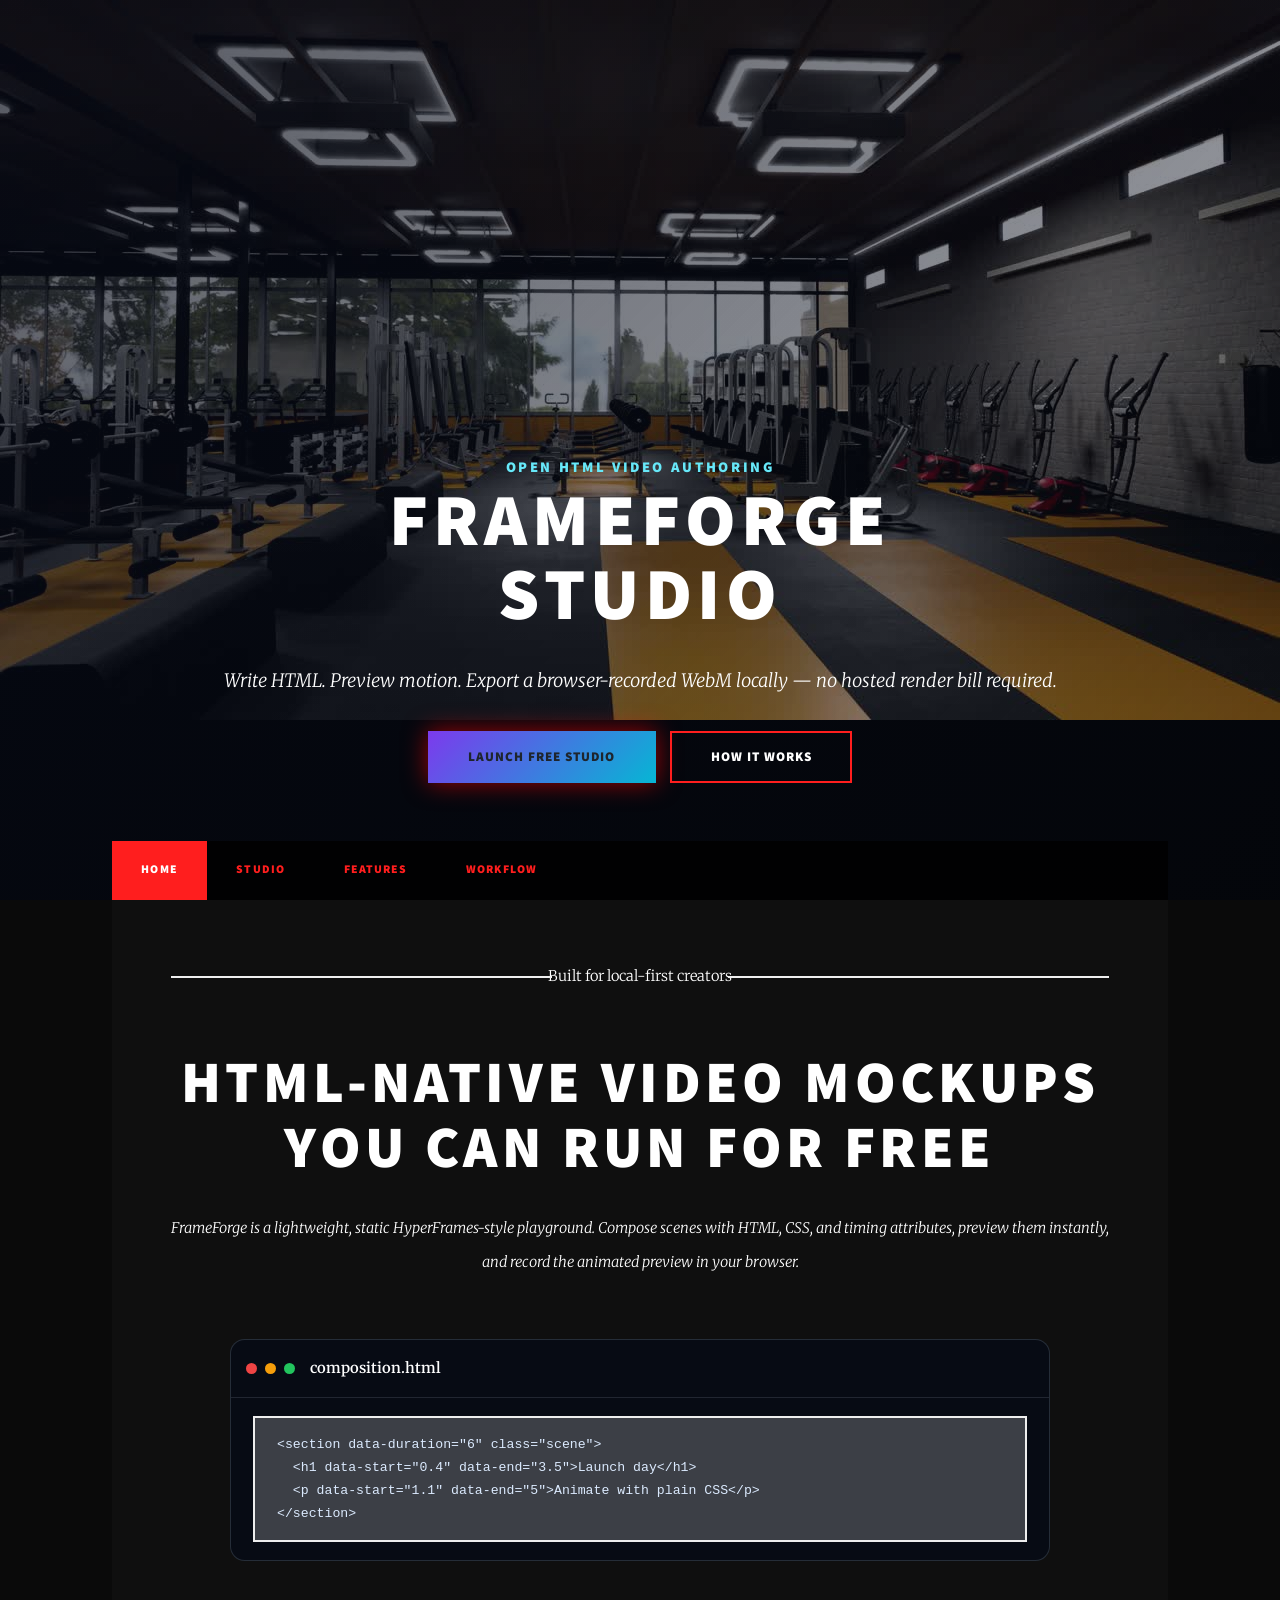
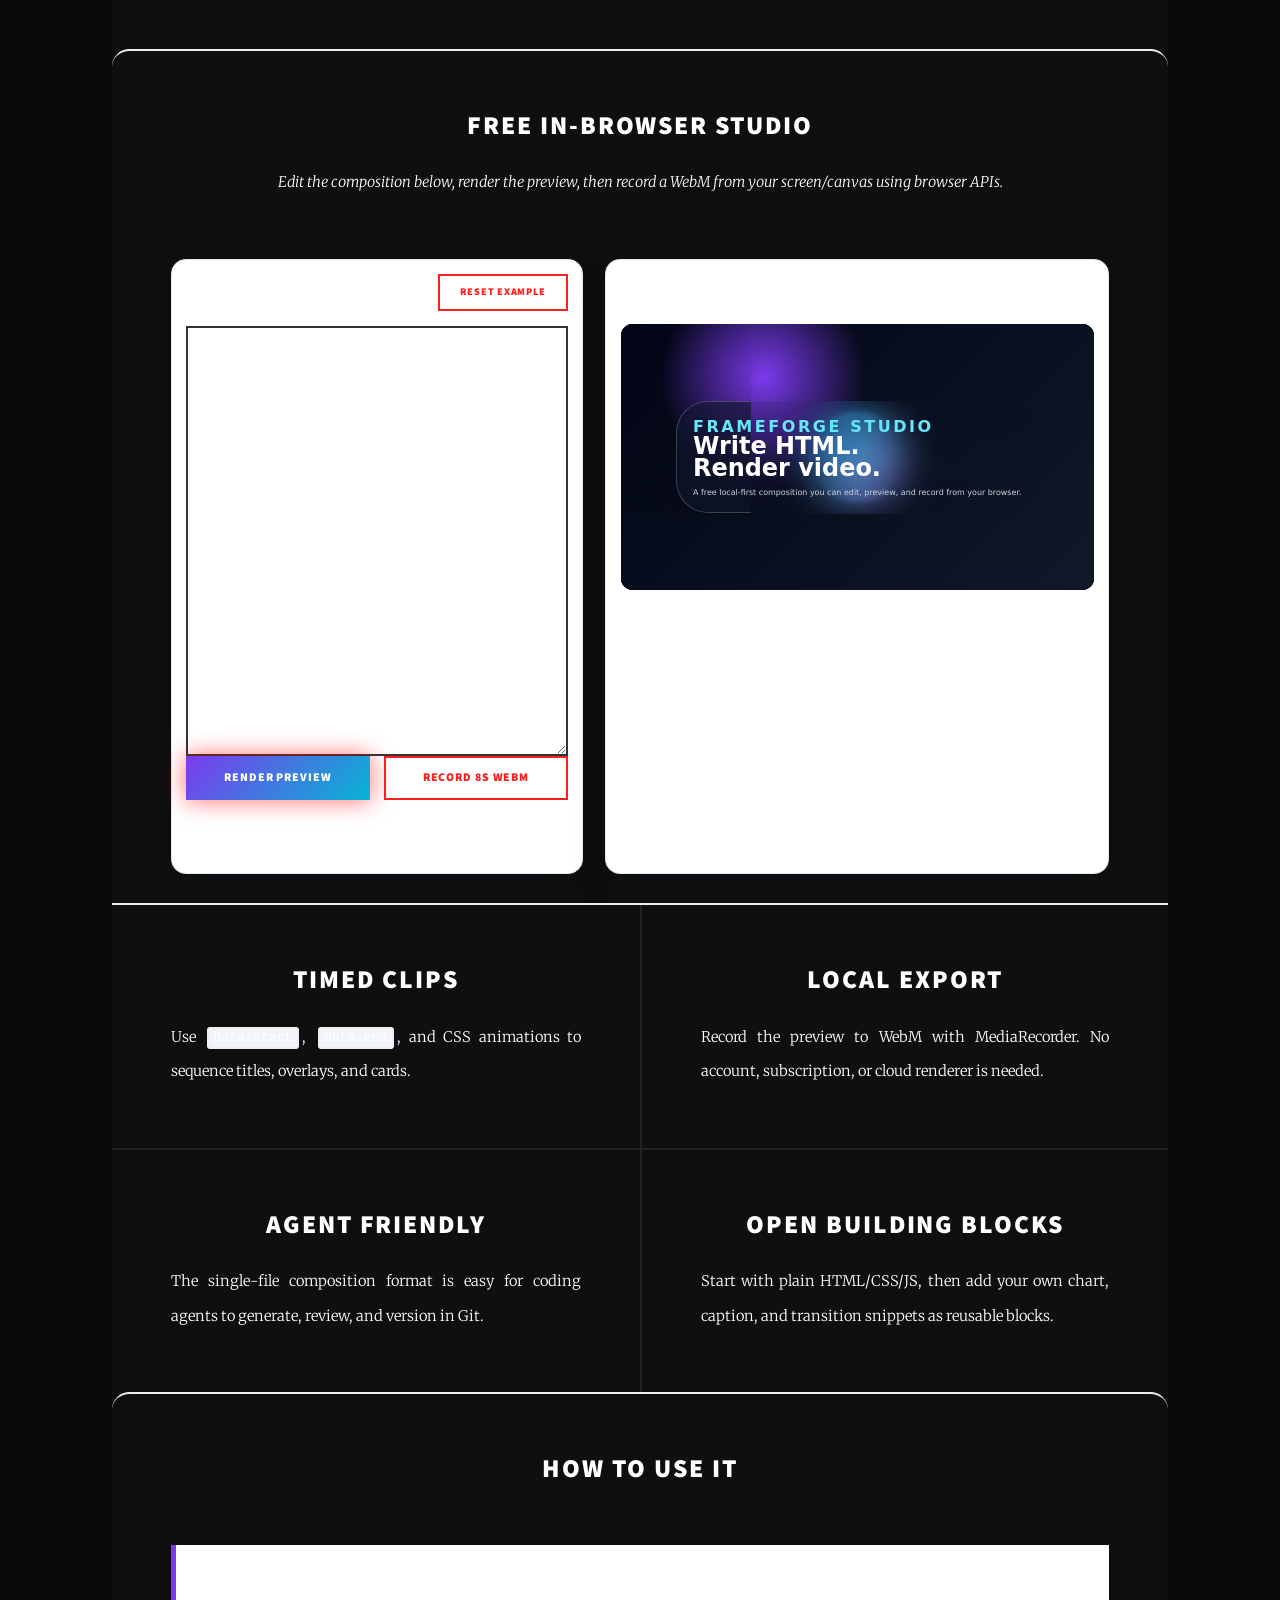
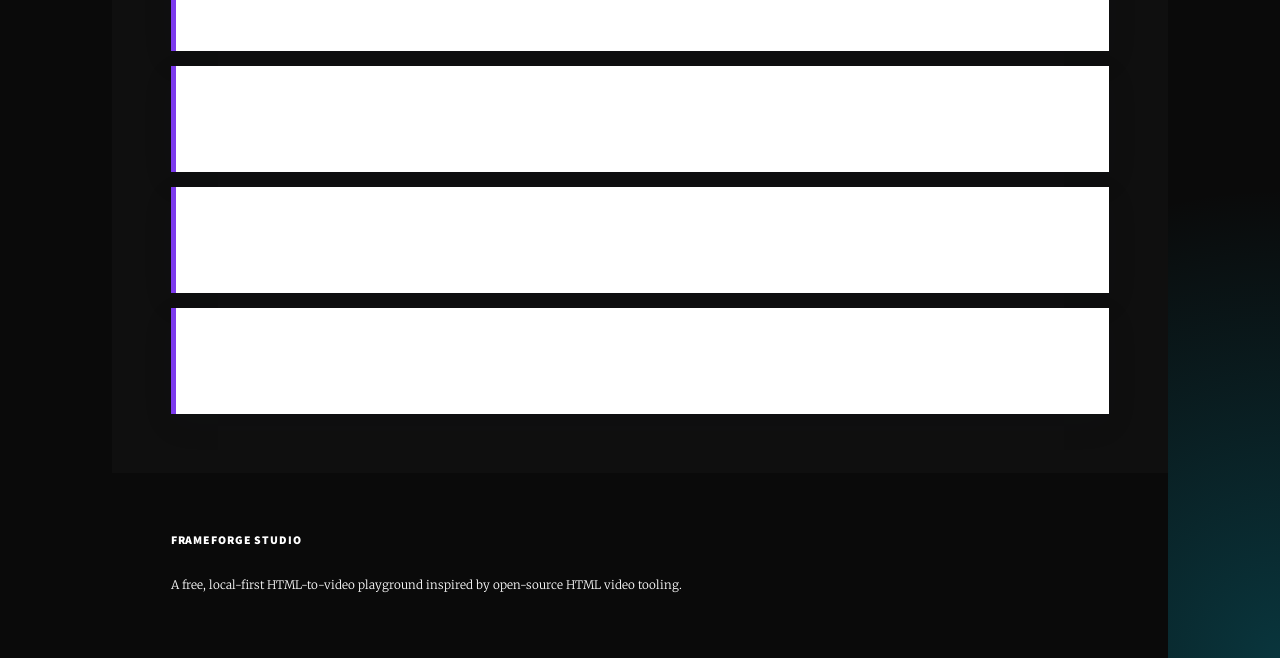
==== commit 8271c056: "Build free HTML video studio" ====
--- a/index.html
+++ b/index.html
@@ -1,252 +1,100 @@
-<!DOCTYPE HTML>
-<html>
-<head>
-<title>Xtreme Fitness Imphal</title>
-<meta charset="utf-8" />
-<meta name="viewport" content="width=device-width, initial-scale=1, user-scalable=no" />
-
-<link rel="stylesheet" href="assets/css/main.css" />
-<noscript><link rel="stylesheet" href="assets/css/noscript.css" /></noscript>
-
-<style>
-.whatsapp-float {
-position: fixed;
-width: 60px;
-height: 60px;
-bottom: 25px;
-right: 25px;
-background-color: #ff1e1e;
-color: #fff;
-border-radius: 50%;
-text-align: center;
-font-size: 30px;
-box-shadow: 0 0 20px rgba(255,0,0,0.6);
-z-index: 1000;
-}
-.whatsapp-float i {
-margin-top: 16px;
-}
-</style>
-
-</head>
-
-<body class="is-preload">
-
-<div id="wrapper" class="fade-in">
-
-<!-- INTRO HERO -->
-<div id="intro">
-
-<h1>XTREME FITNESS<br />IMPHAL</h1>
-
-<p>
-Premium Gym Experience in Manipur<br />
-Modern Equipment • Expert Trainers • Real Results
-</p>
-
-<ul class="actions">
-<li>
-<a href="#main" class="button icon solid solo fa-arrow-down scrolly">
-Continue
-</a>
-</li>
-</ul>
-
-</div>
-
-<!-- HEADER -->
-<header id="header">
-<a href="index.html" class="logo">XTREME FITNESS IMPHAL</a>
-</header>
-
-<!-- NAV -->
-<nav id="nav">
-
-<ul class="links">
-<li class="active"><a href="#intro">Home</a></li>
-<li><a href="#membership">Membership</a></li>
-<li><a href="#trainers">Trainers</a></li>
-<li><a href="#contact">Contact</a></li>
-</ul>
-
-</nav>
-
-<!-- MAIN -->
-<div id="main">
-
-<!-- FEATURE -->
-<article class="post featured">
-
-<header class="major">
-<h2>Transform Your Body</h2>
-<p>
-Professional equipment.<br />
-Professional results.
-</p>
-</header>
-
-<a class="image main">
-<img src="images/pic01.jpg" alt="">
-</a>
-
-<ul class="actions special">
-<li>
-<a href="https://wa.me/919999999999"
-class="button primary large">
-Join on WhatsApp
-</a>
-</li>
-</ul>
-
-</article>
-
-<!-- MEMBERSHIP -->
-<section class="posts" id="membership">
-
-<article>
-<header>
-<h2>Monthly Plan</h2>
-</header>
-
-<img src="images/pic02.jpg" class="image fit">
-
-<p>
-Unlimited access<br>
-Trainer support
-</p>
-
-<h3>₹1500</h3>
-
-</article>
-
-<article>
-<header>
-<h2>Quarterly Plan</h2>
-</header>
-
-<img src="images/pic03.jpg" class="image fit">
-
-<p>
-Best value<br>
-Faster results
-</p>
-
-<h3>₹4000</h3>
-
-</article>
-
-<article>
-<header>
-<h2>Yearly Plan</h2>
-</header>
-
-<img src="images/pic04.jpg" class="image fit">
-
-<p>
-Maximum savings<br>
-Premium support
-</p>
-
-<h3>₹12000</h3>
-
-</article>
-
-</section>
-
-<!-- TRAINERS -->
-<section class="posts" id="trainers">
-
-<article>
-<header>
-<h2>Strength Coach</h2>
-</header>
-
-<img src="images/pic05.jpg" class="image fit">
-
-<p>Strength and conditioning expert</p>
-
-</article>
-
-<article>
-<header>
-<h2>Fitness Trainer</h2>
-</header>
-
-<img src="images/pic06.jpg" class="image fit">
-
-<p>Fat loss and conditioning programs</p>
-
-</article>
-
-<article>
-<header>
-<h2>Personal Trainer</h2>
-</header>
-
-<img src="images/pic07.jpg" class="image fit">
-
-<p>Customized transformation plans</p>
-
-</article>
-
-</section>
-
-<!-- CONTACT -->
-<section id="contact">
-
-<header class="major">
-<h2>Contact</h2>
-</header>
-
-<p>
-
-Xtreme Fitness Imphal<br>
-Imphal, Manipur<br><br>
-
-Phone: +91 99999 99999<br>
-WhatsApp: +91 99999 99999<br><br>
-
-Open Daily: 6 AM – 10 PM
-
-</p>
-
-<ul class="actions special">
-<li>
-<a href="https://wa.me/919999999999"
-class="button primary">
-Message on WhatsApp
-</a>
-</li>
-</ul>
-
-</section>
-
-</div>
-
-<!-- FOOTER -->
-<footer id="footer">
-<section>
-<h3>Xtreme Fitness Imphal</h3>
-<p>Premium gym demo website</p>
-</section>
-</footer>
-
-</div>
-
-<!-- Floating WhatsApp -->
-<a href="https://wa.me/919999999999"
-class="whatsapp-float">
-<i class="icon brands fa-whatsapp"></i>
-</a>
-
-<!-- Scripts -->
-<script src="assets/js/jquery.min.js"></script>
-<script src="assets/js/jquery.scrollex.min.js"></script>
-<script src="assets/js/jquery.scrolly.min.js"></script>
-<script src="assets/js/browser.min.js"></script>
-<script src="assets/js/breakpoints.min.js"></script>
-<script src="assets/js/util.js"></script>
-<script src="assets/js/main.js"></script>
-
-</body>
-</html>+<!DOCTYPE HTML>
+<html>
+<head>
+<title>FrameForge Studio</title>
+<meta charset="utf-8" />
+<meta name="viewport" content="width=device-width, initial-scale=1, user-scalable=no" />
+<link rel="stylesheet" href="assets/css/main.css" />
+<link rel="stylesheet" href="assets/css/frameforge.css" />
+<noscript><link rel="stylesheet" href="assets/css/noscript.css" /></noscript>
+</head>
+<body class="is-preload">
+<div id="wrapper" class="fade-in">
+  <div id="intro" class="hero-studio">
+    <div class="eyebrow">Open HTML video authoring</div>
+    <h1>FrameForge<br />Studio</h1>
+    <p>Write HTML. Preview motion. Export a browser-recorded WebM locally — no hosted render bill required.</p>
+    <ul class="actions">
+      <li><a href="#studio" class="button primary large scrolly">Launch Free Studio</a></li>
+      <li><a href="#how-it-works" class="button large scrolly">How it works</a></li>
+    </ul>
+  </div>
+
+  <header id="header"><a href="index.html" class="logo">FrameForge Studio</a></header>
+  <nav id="nav">
+    <ul class="links">
+      <li class="active"><a href="#intro">Home</a></li>
+      <li><a href="#studio">Studio</a></li>
+      <li><a href="#features">Features</a></li>
+      <li><a href="#how-it-works">Workflow</a></li>
+    </ul>
+  </nav>
+
+  <div id="main">
+    <article class="post featured product-card">
+      <header class="major">
+        <span class="date">Built for local-first creators</span>
+        <h2>HTML-native video mockups you can run for free</h2>
+        <p>FrameForge is a lightweight, static HyperFrames-style playground. Compose scenes with HTML, CSS, and timing attributes, preview them instantly, and record the animated preview in your browser.</p>
+      </header>
+      <div class="terminal-demo" aria-label="Example composition code">
+        <div class="terminal-bar"><span></span><span></span><span></span><strong>composition.html</strong></div>
+<pre><code>&lt;section data-duration="6" class="scene"&gt;
+  &lt;h1 data-start="0.4" data-end="3.5"&gt;Launch day&lt;/h1&gt;
+  &lt;p data-start="1.1" data-end="5"&gt;Animate with plain CSS&lt;/p&gt;
+&lt;/section&gt;</code></pre>
+      </div>
+    </article>
+
+    <section id="studio" class="studio-panel">
+      <header class="major">
+        <h2>Free in-browser studio</h2>
+        <p>Edit the composition below, render the preview, then record a WebM from your screen/canvas using browser APIs.</p>
+      </header>
+      <div class="studio-grid">
+        <div class="editor-card">
+          <div class="card-heading"><h3>Composition HTML</h3><button id="loadExample" class="button small">Reset example</button></div>
+          <textarea id="compositionInput" spellcheck="false"></textarea>
+          <ul class="actions fit">
+            <li><button id="renderPreview" class="button primary fit">Render Preview</button></li>
+            <li><button id="recordPreview" class="button fit">Record 8s WebM</button></li>
+          </ul>
+          <p id="statusText" class="status-text">Ready. Your work stays in this browser tab.</p>
+        </div>
+        <div class="preview-card">
+          <div class="card-heading"><h3>Preview stage</h3><span>16:9</span></div>
+          <iframe id="previewFrame" title="FrameForge preview"></iframe>
+        </div>
+      </div>
+    </section>
+
+    <section class="posts" id="features">
+      <article><header><h2>Timed clips</h2></header><p>Use <code>data-start</code>, <code>data-end</code>, and CSS animations to sequence titles, overlays, and cards.</p></article>
+      <article><header><h2>Local export</h2></header><p>Record the preview to WebM with MediaRecorder. No account, subscription, or cloud renderer is needed.</p></article>
+      <article><header><h2>Agent friendly</h2></header><p>The single-file composition format is easy for coding agents to generate, review, and version in Git.</p></article>
+      <article><header><h2>Open building blocks</h2></header><p>Start with plain HTML/CSS/JS, then add your own chart, caption, and transition snippets as reusable blocks.</p></article>
+    </section>
+
+    <section id="how-it-works" class="workflow-section">
+      <header class="major"><h2>How to use it</h2></header>
+      <ol class="workflow-list">
+        <li><strong>Write HTML</strong><span>Describe each scene as normal markup with classes and timing attributes.</span></li>
+        <li><strong>Style motion</strong><span>Add CSS keyframes or inline scripts that are safe to replay in the iframe preview.</span></li>
+        <li><strong>Preview locally</strong><span>FrameForge injects your composition into an isolated stage and loops the timeline.</span></li>
+        <li><strong>Record output</strong><span>Use the built-in recorder for a quick WebM, or capture the stage with your favorite free screen recorder.</span></li>
+      </ol>
+    </section>
+  </div>
+
+  <footer id="footer"><section><h3>FrameForge Studio</h3><p>A free, local-first HTML-to-video playground inspired by open-source HTML video tooling.</p></section></footer>
+</div>
+<script src="assets/js/jquery.min.js"></script>
+<script src="assets/js/jquery.scrollex.min.js"></script>
+<script src="assets/js/jquery.scrolly.min.js"></script>
+<script src="assets/js/browser.min.js"></script>
+<script src="assets/js/breakpoints.min.js"></script>
+<script src="assets/js/util.js"></script>
+<script src="assets/js/main.js"></script>
+<script src="assets/js/frameforge.js"></script>
+</body>
+</html>
--- a/assets/css/frameforge.css
+++ b/assets/css/frameforge.css
@@ -0,0 +1,25 @@
+:root { --ff-bg:#06070d; --ff-panel:#111827; --ff-accent:#7c3aed; --ff-accent-2:#06b6d4; --ff-text:#f8fafc; --ff-muted:#94a3b8; }
+body { background: radial-gradient(circle at top left, rgba(124,58,237,.35), transparent 28rem), radial-gradient(circle at bottom right, rgba(6,182,212,.25), transparent 32rem), var(--ff-bg); }
+#intro.hero-studio { background: linear-gradient(135deg, rgba(8,13,28,.65), rgba(15,23,42,.25)); }
+.eyebrow { color: #67e8f9; font-family: "Source Sans Pro", sans-serif; font-weight: 900; letter-spacing: .18em; text-transform: uppercase; }
+.button.primary { background: linear-gradient(135deg, var(--ff-accent), var(--ff-accent-2)); box-shadow: 0 18px 45px rgba(124,58,237,.28); }
+.product-card, .studio-panel, .workflow-section { border-radius: 1.2rem; overflow: hidden; }
+.terminal-demo { background: #070b14; border: 1px solid rgba(148,163,184,.22); border-radius: 1rem; color: #dbeafe; margin: 2rem auto; max-width: 820px; text-align: left; }
+.terminal-bar { align-items: center; border-bottom: 1px solid rgba(148,163,184,.18); display: flex; gap: .55rem; padding: .75rem 1rem; }
+.terminal-bar span { width: .75rem; height: .75rem; border-radius: 50%; background: #ef4444; display: inline-block; }
+.terminal-bar span:nth-child(2) { background:#f59e0b; } .terminal-bar span:nth-child(3) { background:#22c55e; }
+.terminal-bar strong { color: var(--ff-muted); margin-left: .5rem; }
+.terminal-demo pre { margin: 0; padding: 1.25rem; overflow:auto; }
+.studio-panel { padding: 4rem 2rem; background: #f8fafc; }
+.studio-grid { display:grid; grid-template-columns: minmax(280px, .9fr) minmax(320px, 1.1fr); gap:1.5rem; }
+.editor-card, .preview-card { background:white; border:1px solid #e2e8f0; border-radius:1rem; box-shadow:0 18px 45px rgba(15,23,42,.08); padding:1rem; }
+.card-heading { align-items:center; display:flex; justify-content:space-between; gap:1rem; margin-bottom:1rem; }
+.card-heading h3 { margin:0; }
+#compositionInput { min-height: 430px; font-family: ui-monospace, SFMono-Regular, Menlo, Consolas, monospace; font-size:.82rem; line-height:1.55; resize:vertical; }
+#previewFrame { aspect-ratio:16/9; background:#020617; border:0; border-radius:.8rem; width:100%; }
+.status-text { color:#64748b; font-size:.85rem; margin:.75rem 0 0; }
+.posts code { background:#f1f5f9; border-radius:.25rem; padding:.1rem .3rem; }
+.workflow-list { counter-reset: steps; display:grid; gap:1rem; list-style:none; padding:0; }
+.workflow-list li { background:#fff; border-left:5px solid var(--ff-accent); box-shadow:0 10px 30px rgba(15,23,42,.08); padding:1.25rem; }
+.workflow-list span { color:#64748b; display:block; }
+@media (max-width: 900px) { .studio-grid { grid-template-columns:1fr; } }
